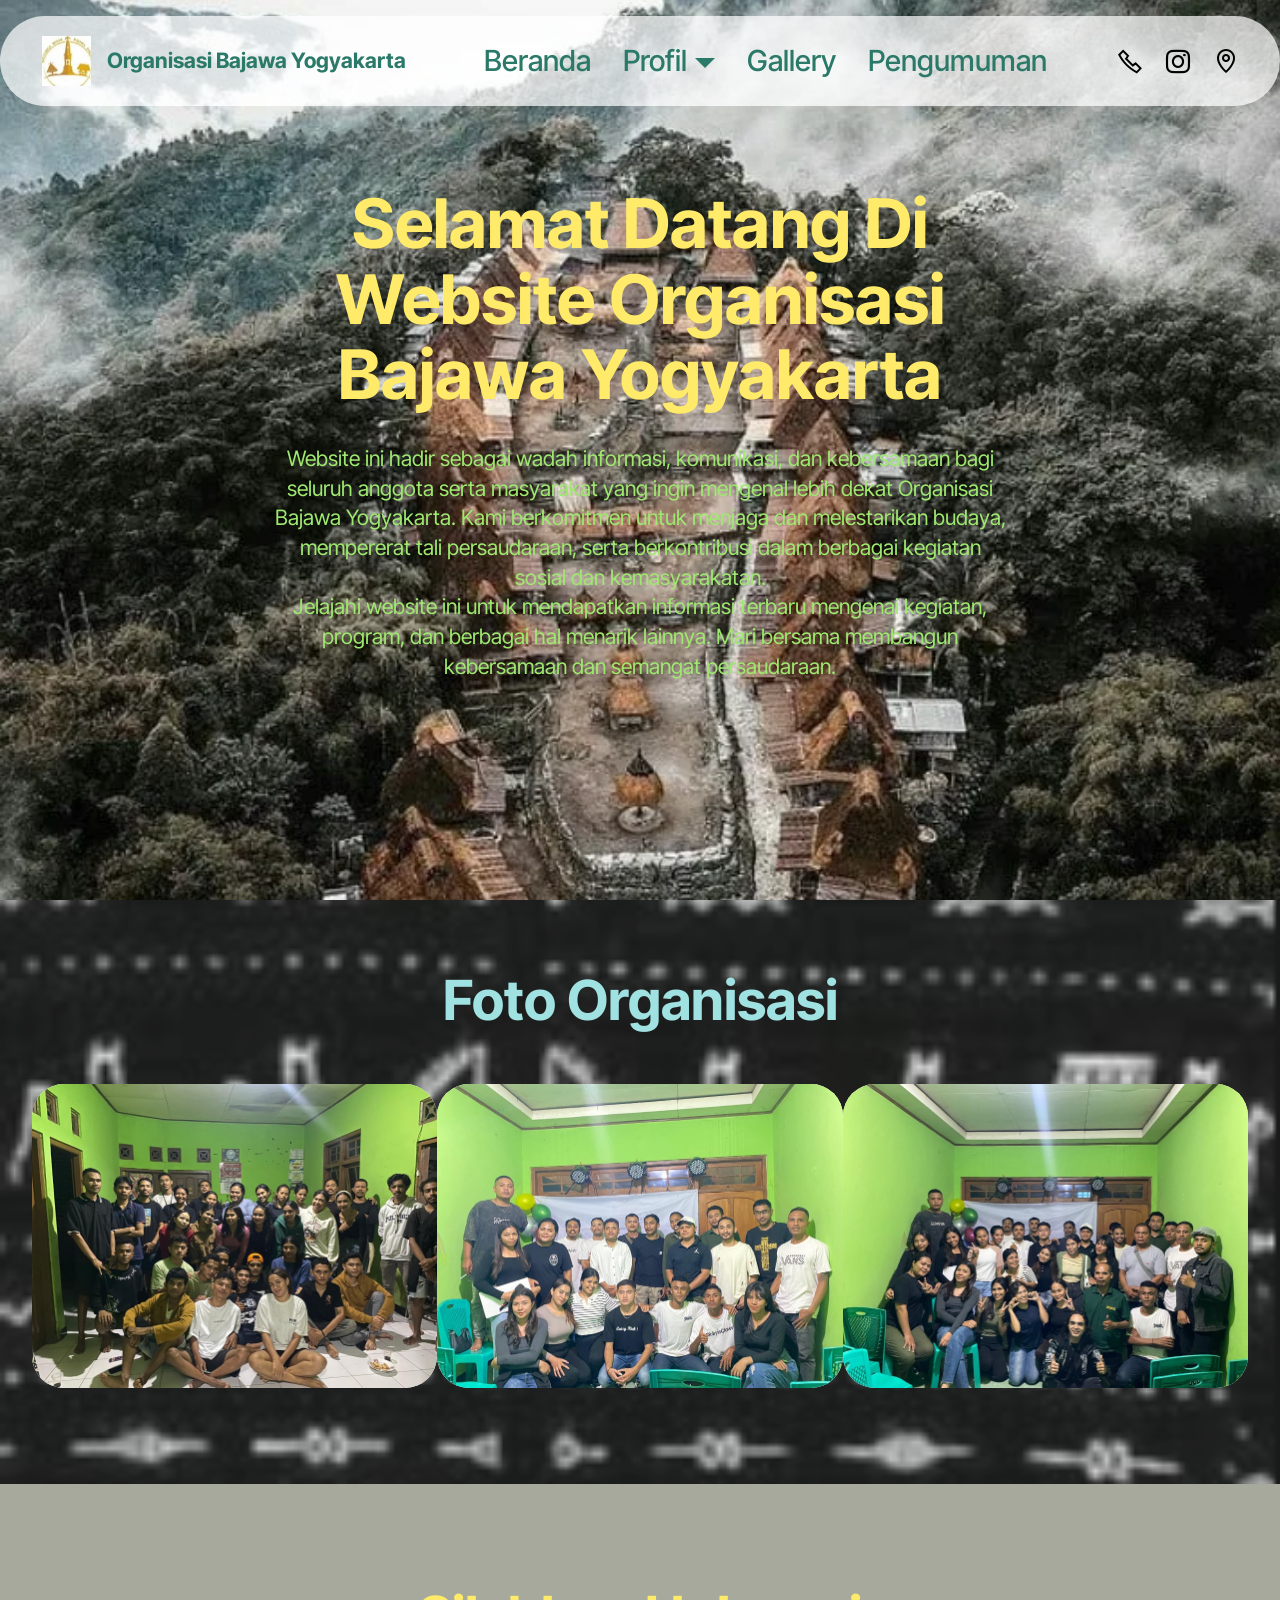
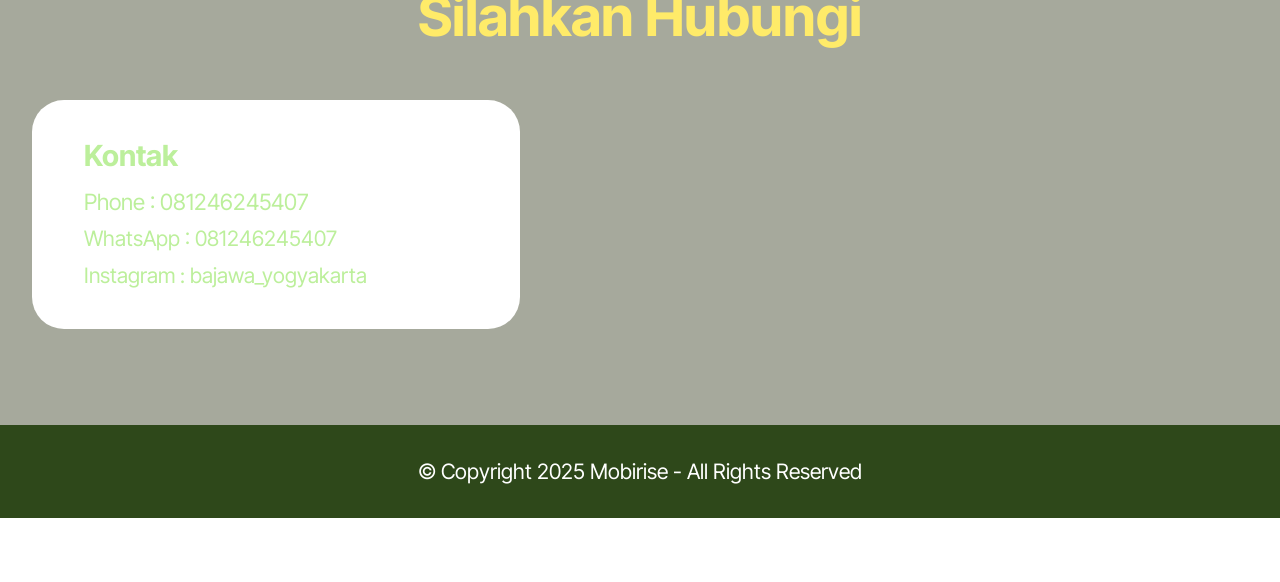
==== index.html @ e5f0362a "create github pages" ====
<!DOCTYPE html>
<html  >
<head>
  <!-- Site made with Mobirise Website Builder v5.9.24, https://mobirise.com -->
  <meta charset="UTF-8">
  <meta http-equiv="X-UA-Compatible" content="IE=edge">
  <meta name="generator" content="Mobirise v5.9.24, mobirise.com">
  <meta name="viewport" content="width=device-width, initial-scale=1, minimum-scale=1">
  <link rel="shortcut icon" href="assets/images/logo-bajawa-jogja-96x97.jpeg" type="image/x-icon">
  <meta name="description" content="">
  
  
  <title>Beranda</title>
  <link rel="stylesheet" href="assets/web/assets/mobirise-icons2/mobirise2.css">
  <link rel="stylesheet" href="assets/bootstrap/css/bootstrap.min.css">
  <link rel="stylesheet" href="assets/bootstrap/css/bootstrap-grid.min.css">
  <link rel="stylesheet" href="assets/bootstrap/css/bootstrap-reboot.min.css">
  <link rel="stylesheet" href="assets/animatecss/animate.css">
  <link rel="stylesheet" href="assets/dropdown/css/style.css">
  <link rel="stylesheet" href="assets/socicon/css/styles.css">
  <link rel="stylesheet" href="assets/theme/css/style.css">
  <link rel="preload" href="https://fonts.googleapis.com/css?family=Inter+Tight:100,200,300,400,500,600,700,800,900,100i,200i,300i,400i,500i,600i,700i,800i,900i&display=swap" as="style" onload="this.onload=null;this.rel='stylesheet'">
  <noscript><link rel="stylesheet" href="https://fonts.googleapis.com/css?family=Inter+Tight:100,200,300,400,500,600,700,800,900,100i,200i,300i,400i,500i,600i,700i,800i,900i&display=swap"></noscript>
  <link rel="preload" as="style" href="assets/mobirise/css/mbr-additional.css?v=Fpe7H6"><link rel="stylesheet" href="assets/mobirise/css/mbr-additional.css?v=Fpe7H6" type="text/css">

  
  
  
</head>
<body>
  
  <section data-bs-version="5.1" class="menu menu2 cid-uByqLn5CLG" once="menu" id="menu02-2z">
	

	<nav class="navbar navbar-dropdown navbar-fixed-top navbar-expand-lg">
		<div class="container">
			<div class="navbar-brand">
				<span class="navbar-logo">
					<a href="https://mobirise.com">
						<img src="assets/images/logo-bajawa-jogja-96x97.jpeg" alt="Mobirise Website Builder" style="height: 3.1rem;">
					</a>
				</span>
				<span class="navbar-caption-wrap"><a class="navbar-caption text-primary display-4" href="index.html">Organisasi Bajawa Yogyakarta<br></a></span>
			</div>
			<button class="navbar-toggler" type="button" data-toggle="collapse" data-bs-toggle="collapse" data-target="#navbarSupportedContent" data-bs-target="#navbarSupportedContent" aria-controls="navbarNavAltMarkup" aria-expanded="false" aria-label="Toggle navigation">
				<div class="hamburger">
					<span></span>
					<span></span>
					<span></span>
					<span></span>
				</div>
			</button>
			<div class="collapse navbar-collapse" id="navbarSupportedContent">
				<ul class="navbar-nav nav-dropdown nav-right" data-app-modern-menu="true"><li class="nav-item">
						<a class="nav-link link text-primary display-5" href="index.html">Beranda</a>
					</li>
					<li class="nav-item dropdown"><a class="nav-link link text-primary dropdown-toggle display-5" href="https://mobiri.se" data-toggle="dropdown-submenu" data-bs-toggle="dropdown" data-bs-auto-close="outside" aria-expanded="false">Profil</a><div class="dropdown-menu" aria-labelledby="dropdown-397"><a class="text-primary dropdown-item display-5" href="page4.html">Visi &amp; Misi</a><a class="text-primary show dropdown-item display-5" href="page5.html">Struktur Organisasi</a><a class="text-primary show dropdown-item display-5" href="page6.html">Sekretariat</a></div></li>
					<li class="nav-item">
						<a class="nav-link link text-primary display-5" href="page3.html">Gallery</a>
					</li><li class="nav-item"><a class="nav-link link text-primary display-5" href="page7.html">Pengumuman</a></li></ul>
				<div class="icons-menu">
					<a class="iconfont-wrapper" href="tel:081246245407">
						<span class="p-2 mbr-iconfont mobi-mbri-phone mobi-mbri"></span>
					</a>
					<a class="iconfont-wrapper" href="https://mobiri.se">
						<span class="p-2 mbr-iconfont socicon-instagram socicon"></span>
					</a>
					<a class="iconfont-wrapper" href="https://mobiri.se">
						<span class="p-2 mbr-iconfont mobi-mbri-map-pin mobi-mbri"></span>
					</a>
					
				</div>
				
			</div>
		</div>
	</nav>
</section>

<section data-bs-version="5.1" class="header19 cid-uBt30iIko5 mbr-fullscreen" id="header19-2m">
  

  
  
  <div class="container">
    <div class="row">
      <div class="content-wrap col-12 col-md-8">
        <h1 class="mbr-section-title mbr-fonts-style mb-4 display-1"><strong>Selamat Datang Di Website Organisasi Bajawa Yogyakarta</strong></h1>
        <p class="mbr-fonts-style mbr-text mb-4 display-7">Website ini hadir sebagai wadah informasi, komunikasi, dan kebersamaan bagi seluruh anggota serta masyarakat yang ingin mengenal lebih dekat Organisasi Bajawa Yogyakarta. Kami berkomitmen untuk menjaga dan melestarikan budaya, mempererat tali persaudaraan, serta berkontribusi dalam berbagai kegiatan sosial dan kemasyarakatan.<br>Jelajahi website ini untuk mendapatkan informasi terbaru mengenai kegiatan, program, dan berbagai hal menarik lainnya. Mari bersama membangun kebersamaan dan semangat persaudaraan.</p>
        
        
      </div>
    </div>
  </div>
</section>

<section data-bs-version="5.1" class="features4 cid-tMlEXTHLbS" id="features04-w">
	
	<div class="mbr-overlay"></div>
	<div class="container">
		<div class="row justify-content-center">
			<div class="col-12 content-head">
				<div class="mbr-section-head mb-5">
					<h4 class="mbr-section-title mbr-fonts-style align-center mb-0 display-2"><strong>Foto Organisasi</strong></h4>
					
					
				</div>
			</div>
		</div>
		<div class="row">
			<div class="item features-image col-12 col-md-6 col-lg-4 active">
				<div class="item-wrapper">
					<div class="item-img">
						<img src="assets/images/whatsapp-image-2025-01-14-at-20.47.02-812x609.jpg" alt="Mobirise Website Builder">
					</div>
					

				</div>
			</div>
			<div class="item features-image col-12 col-md-6 col-lg-4">
				<div class="item-wrapper">
					<div class="item-img">
						<img src="assets/images/whatsapp-image-2025-01-14-at-20.46.58-812x609.jpg" alt="Mobirise Website Builder" data-slide-to="1" data-bs-slide-to="1">
					</div>
					
				</div>
			</div><div class="item features-image col-12 col-md-6 col-lg-4">
				<div class="item-wrapper">
					<div class="item-img">
						<img src="assets/images/whatsapp-image-2025-01-14-at-20.46.58-1-812x609.jpg" alt="Mobirise Website Builder" data-slide-to="2" data-bs-slide-to="2">
					</div>
					
				</div>
			</div>
			
		</div>
	</div>
</section>

<section data-bs-version="5.1" class="contacts2 map1 cid-tLdYHD757A" id="contacts02-9">

    

    
    <div class="container">
        <div class="mbr-section-head mb-5">
            <h3 class="mbr-section-title mbr-fonts-style align-center mb-0 display-2"><strong>Silahkan Hubungi</strong></h3>
            
        </div>
        <div class="row justify-content-center mt-4">
            <div class="card col-12 col-md-5">
                <div class="card-wrapper">
                    <div class="text-wrapper">
                        <h5 class="cardTitle mbr-fonts-style mb-2 display-5"><strong>Kontak</strong></h5>
                    <ul class="list mbr-fonts-style display-7">
                        <li class="mbr-text item-wrap"><span style="font-size: 1.4rem;">Phone : 081246245407</span><br></li>
                        <li class="mbr-text item-wrap">WhatsApp : 081246245407&nbsp; &nbsp; &nbsp; &nbsp; &nbsp; &nbsp; </li><li class="mbr-text item-wrap">Instagram : bajawa_yogyakarta</li>
                    </ul>
                    </div>
                </div>
            </div>
            <div class="map-wrapper col-12 col-md-7">
                <div class="google-map"><iframe frameborder="0" style="border:0" src="https://www.google.com/maps/embed/v1/place?key=AIzaSyB7QWkvlxV39ZsyKvhZRjPGVqlJFvxxNkw&amp;q=Sanggrahan, Maguwoharjo, Kec. Depok, Kabupaten Sleman, Daerah Istimewa Yogyakarta 55281" allowfullscreen=""></iframe></div>
            </div>
        </div>
    </div>
</section>

<section data-bs-version="5.1" class="footer4 cid-uBysXAMUOA" once="footers" id="footer04-30">

    

    

    <div class="container">
        <div class="media-container-row align-center mbr-white">
            <div class="col-12">
                <p class="mbr-text mb-0 mbr-fonts-style display-7">
                    © Copyright 2025 Mobirise - All Rights Reserved
                </p>
            </div>
        </div>
    </div>
</section><section class="display-7" style="padding: 0;align-items: center;justify-content: center;flex-wrap: wrap;    align-content: center;display: flex;position: relative;height: 4rem;"><a href="https://mobiri.se/3613854" style="flex: 1 1;height: 4rem;position: absolute;width: 100%;z-index: 1;"><img alt="" style="height: 4rem;" src="[data-uri]"></a><p style="margin: 0;text-align: center;" class="display-7">&#8204;</p><a style="z-index:1" href="https://mobirise.com/builder/ai-website-builder.html">Free AI Website Software</a></section><script src="assets/bootstrap/js/bootstrap.bundle.min.js"></script>  <script src="assets/smoothscroll/smooth-scroll.js"></script>  <script src="assets/ytplayer/index.js"></script>  <script src="assets/dropdown/js/navbar-dropdown.js"></script>  <script src="assets/theme/js/script.js"></script>  
  
  
  <input name="animation" type="hidden">
  </body>
</html>
---- assets/web/assets/mobirise-icons2/mobirise2.css ----
@font-face {
  font-family: 'Moririse2';
  font-display: swap;
  src:  url('mobirise2.eot?f2bix4');
  src:  url('mobirise2.eot?f2bix4#iefix') format('embedded-opentype'),
    url('mobirise2.ttf?f2bix4') format('truetype'),
    url('mobirise2.woff?f2bix4') format('woff'),
    url('mobirise2.svg?f2bix4#mobirise2') format('svg');
  font-weight: normal;
  font-style: normal;
}

[class^="mobi-"], [class*=" mobi-"] {
  /* use !important to prevent issues with browser extensions that change fonts */
  font-family: 'Moririse2' !important;
  speak: none;
  font-style: normal;
  font-weight: normal;
  font-variant: normal;
  text-transform: none;
  line-height: 1;

  /* Better Font Rendering =========== */
  -webkit-font-smoothing: antialiased;
  -moz-osx-font-smoothing: grayscale;
}

.mobi-mbri-add-submenu:before {
  content: "\e900";
}
.mobi-mbri-alert:before {
  content: "\e901";
}
.mobi-mbri-align-center:before {
  content: "\e902";
}
.mobi-mbri-align-justify:before {
  content: "\e903";
}
.mobi-mbri-align-left:before {
  content: "\e904";
}
.mobi-mbri-align-right:before {
  content: "\e905";
}
.mobi-mbri-android:before {
  content: "\e906";
}
.mobi-mbri-apple:before {
  content: "\e907";
}
.mobi-mbri-arrow-down:before {
  content: "\e908";
}
.mobi-mbri-arrow-next:before {
  content: "\e909";
}
.mobi-mbri-arrow-prev:before {
  content: "\e90a";
}
.mobi-mbri-arrow-up:before {
  content: "\e90b";
}
.mobi-mbri-bold:before {
  content: "\e90c";
}
.mobi-mbri-bookmark:before {
  content: "\e90d";
}
.mobi-mbri-bootstrap:before {
  content: "\e90e";
}
.mobi-mbri-briefcase:before {
  content: "\e90f";
}
.mobi-mbri-browse:before {
  content: "\e910";
}
.mobi-mbri-bulleted-list:before {
  content: "\e911";
}
.mobi-mbri-calendar:before {
  content: "\e912";
}
.mobi-mbri-camera:before {
  content: "\e913";
}
.mobi-mbri-cart-add:before {
  content: "\e914";
}
.mobi-mbri-cart-full:before {
  content: "\e915";
}
.mobi-mbri-cash:before {
  content: "\e916";
}
.mobi-mbri-change-style:before {
  content: "\e917";
}
.mobi-mbri-chat:before {
  content: "\e918";
}
.mobi-mbri-clock:before {
  content: "\e919";
}
.mobi-mbri-close:before {
  content: "\e91a";
}
.mobi-mbri-cloud:before {
  content: "\e91b";
}
.mobi-mbri-code:before {
  content: "\e91c";
}
.mobi-mbri-contact-form:before {
  content: "\e91d";
}
.mobi-mbri-credit-card:before {
  content: "\e91e";
}
.mobi-mbri-cursor-click:before {
  content: "\e91f";
}
.mobi-mbri-cust-feedback:before {
  content: "\e920";
}
.mobi-mbri-database:before {
  content: "\e921";
}
.mobi-mbri-delivery:before {
  content: "\e922";
}
.mobi-mbri-desktop:before {
  content: "\e923";
}
.mobi-mbri-devices:before {
  content: "\e924";
}
.mobi-mbri-down:before {
  content: "\e925";
}
.mobi-mbri-download-2:before {
  content: "\e926";
}
.mobi-mbri-download:before {
  content: "\e927";
}
.mobi-mbri-drag-n-drop-2:before {
  content: "\e928";
}
.mobi-mbri-drag-n-drop:before {
  content: "\e929";
}
.mobi-mbri-edit-2:before {
  content: "\e92a";
}
.mobi-mbri-edit:before {
  content: "\e92b";
}
.mobi-mbri-error:before {
  content: "\e92c";
}
.mobi-mbri-extension:before {
  content: "\e92d";
}
.mobi-mbri-features:before {
  content: "\e92e";
}
.mobi-mbri-file:before {
  content: "\e92f";
}
.mobi-mbri-flag:before {
  content: "\e930";
}
.mobi-mbri-folder:before {
  content: "\e931";
}
.mobi-mbri-gift:before {
  content: "\e932";
}
.mobi-mbri-github:before {
  content: "\e933";
}
.mobi-mbri-globe-2:before {
  content: "\e934";
}
.mobi-mbri-globe:before {
  content: "\e935";
}
.mobi-mbri-growing-chart:before {
  content: "\e936";
}
.mobi-mbri-hearth:before {
  content: "\e937";
}
.mobi-mbri-help:before {
  content: "\e938";
}
.mobi-mbri-home:before {
  content: "\e939";
}
.mobi-mbri-hot-cup:before {
  content: "\e93a";
}
.mobi-mbri-idea:before {
  content: "\e93b";
}
.mobi-mbri-image-gallery:before {
  content: "\e93c";
}
.mobi-mbri-image-slider:before {
  content: "\e93d";
}
.mobi-mbri-info:before {
  content: "\e93e";
}
.mobi-mbri-italic:before {
  content: "\e93f";
}
.mobi-mbri-key:before {
  content: "\e940";
}
.mobi-mbri-laptop:before {
  content: "\e941";
}
.mobi-mbri-layers:before {
  content: "\e942";
}
.mobi-mbri-left-right:before {
  content: "\e943";
}
.mobi-mbri-left:before {
  content: "\e944";
}
.mobi-mbri-letter:before {
  content: "\e945";
}
.mobi-mbri-like:before {
  content: "\e946";
}
.mobi-mbri-link:before {
  content: "\e947";
}
.mobi-mbri-lock:before {
  content: "\e948";
}
.mobi-mbri-login:before {
  content: "\e949";
}
.mobi-mbri-logout:before {
  content: "\e94a";
}
.mobi-mbri-magic-stick:before {
  content: "\e94b";
}
.mobi-mbri-map-pin:before {
  content: "\e94c";
}
.mobi-mbri-menu:before {
  content: "\e94d";
}
.mobi-mbri-mobile-2:before {
  content: "\e94e";
}
.mobi-mbri-mobile-horizontal:before {
  content: "\e94f";
}
.mobi-mbri-mobile:before {
  content: "\e950";
}
.mobi-mbri-mobirise:before {
  content: "\e951";
}
.mobi-mbri-more-horizontal:before {
  content: "\e952";
}
.mobi-mbri-more-vertical:before {
  content: "\e953";
}
.mobi-mbri-music:before {
  content: "\e954";
}
.mobi-mbri-new-file:before {
  content: "\e955";
}
.mobi-mbri-numbered-list:before {
  content: "\e956";
}
.mobi-mbri-opened-folder:before {
  content: "\e957";
}
.mobi-mbri-pages:before {
  content: "\e958";
}
.mobi-mbri-paper-plane:before {
  content: "\e959";
}
.mobi-mbri-paperclip:before {
  content: "\e95a";
}
.mobi-mbri-phone:before {
  content: "\e95b";
}
.mobi-mbri-photo:before {
  content: "\e95c";
}
.mobi-mbri-photos:before {
  content: "\e95d";
}
.mobi-mbri-pin:before {
  content: "\e95e";
}
.mobi-mbri-play:before {
  content: "\e95f";
}
.mobi-mbri-plus:before {
  content: "\e960";
}
.mobi-mbri-preview:before {
  content: "\e961";
}
.mobi-mbri-print:before {
  content: "\e962";
}
.mobi-mbri-protect:before {
  content: "\e963";
}
.mobi-mbri-question:before {
  content: "\e964";
}
.mobi-mbri-quote-left:before {
  content: "\e965";
}
.mobi-mbri-quote-right:before {
  content: "\e966";
}
.mobi-mbri-redo:before {
  content: "\e967";
}
.mobi-mbri-refresh:before {
  content: "\e968";
}
.mobi-mbri-responsive-2:before {
  content: "\e969";
}
.mobi-mbri-responsive:before {
  content: "\e96a";
}
.mobi-mbri-right:before {
  content: "\e96b";
}
.mobi-mbri-rocket:before {
  content: "\e96c";
}
.mobi-mbri-sad-face:before {
  content: "\e96d";
}
.mobi-mbri-sale:before {
  content: "\e96e";
}
.mobi-mbri-save:before {
  content: "\e96f";
}
.mobi-mbri-search:before {
  content: "\e970";
}
.mobi-mbri-setting-2:before {
  content: "\e971";
}
.mobi-mbri-setting-3:before {
  content: "\e972";
}
.mobi-mbri-setting:before {
  content: "\e973";
}
.mobi-mbri-share:before {
  content: "\e974";
}
.mobi-mbri-shopping-bag:before {
  content: "\e975";
}
.mobi-mbri-shopping-basket:before {
  content: "\e976";
}
.mobi-mbri-shopping-cart:before {
  content: "\e977";
}
.mobi-mbri-sites:before {
  content: "\e978";
}
.mobi-mbri-smile-face:before {
  content: "\e979";
}
.mobi-mbri-speed:before {
  content: "\e97a";
}
.mobi-mbri-star:before {
  content: "\e97b";
}
.mobi-mbri-success:before {
  content: "\e97c";
}
.mobi-mbri-sun:before {
  content: "\e97d";
}
.mobi-mbri-sun2:before {
  content: "\e97e";
}
.mobi-mbri-tablet-vertical:before {
  content: "\e97f";
}
.mobi-mbri-tablet:before {
  content: "\e980";
}
.mobi-mbri-target:before {
  content: "\e981";
}
.mobi-mbri-timer:before {
  content: "\e982";
}
.mobi-mbri-to-ftp:before {
  content: "\e983";
}
.mobi-mbri-to-local-drive:before {
  content: "\e984";
}
.mobi-mbri-touch-swipe:before {
  content: "\e985";
}
.mobi-mbri-touch:before {
  content: "\e986";
}
.mobi-mbri-trash:before {
  content: "\e987";
}
.mobi-mbri-underline:before {
  content: "\e988";
}
.mobi-mbri-undo:before {
  content: "\e989";
}
.mobi-mbri-unlink:before {
  content: "\e98a";
}
.mobi-mbri-unlock:before {
  content: "\e98b";
}
.mobi-mbri-up-down:before {
  content: "\e98c";
}
.mobi-mbri-up:before {
  content: "\e98d";
}
.mobi-mbri-update:before {
  content: "\e98e";
}
.mobi-mbri-upload-2:before {
  content: "\e98f";
}
.mobi-mbri-upload:before {
  content: "\e990";
}
.mobi-mbri-user-2:before {
  content: "\e991";
}
.mobi-mbri-user:before {
  content: "\e992";
}
.mobi-mbri-users:before {
  content: "\e993";
}
.mobi-mbri-video-play:before {
  content: "\e994";
}
.mobi-mbri-video:before {
  content: "\e995";
}
.mobi-mbri-watch:before {
  content: "\e996";
}
.mobi-mbri-website-theme-2:before {
  content: "\e997";
}
.mobi-mbri-website-theme:before {
  content: "\e998";
}
.mobi-mbri-wifi:before {
  content: "\e999";
}
.mobi-mbri-windows:before {
  content: "\e99a";
}
.mobi-mbri-zoom-in:before {
  content: "\e99b";
}
.mobi-mbri-zoom-out:before {
  content: "\e99c";
}
---- assets/dropdown/css/style.css ----
.navbar-dropdown {
  left: 0;
  padding: 0;
  position: absolute;
  right: 0;
  top: 0;
  transition: all 0.45s ease;
  z-index: 1030;
  background: #282828; }
  .navbar-dropdown .navbar-logo {
    margin-right: 0.8rem;
    transition: margin 0.3s ease-in-out;
    vertical-align: middle; }
    .navbar-dropdown .navbar-logo img {
      height: 3.125rem;
      transition: all 0.3s ease-in-out; }
    .navbar-dropdown .navbar-logo.mbr-iconfont {
      font-size: 3.125rem;
      line-height: 3.125rem; }
  .navbar-dropdown .navbar-caption {
    font-weight: 700;
    white-space: normal;
    vertical-align: -4px;
    line-height: 3.125rem !important; }
    .navbar-dropdown .navbar-caption, .navbar-dropdown .navbar-caption:hover {
      color: inherit;
      text-decoration: none; }
  .navbar-dropdown .mbr-iconfont + .navbar-caption {
    vertical-align: -1px; }
  .navbar-dropdown.navbar-fixed-top {
    position: fixed; }
  .navbar-dropdown .navbar-brand span {
    vertical-align: -4px; }
  .navbar-dropdown.bg-color.transparent {
    background: none; }
  .navbar-dropdown.navbar-short .navbar-brand {
    padding: 0.625rem 0; }
    .navbar-dropdown.navbar-short .navbar-brand span {
      vertical-align: -1px; }
  .navbar-dropdown.navbar-short .navbar-caption {
    line-height: 2.375rem !important;
    vertical-align: -2px; }
  .navbar-dropdown.navbar-short .navbar-logo {
    margin-right: 0.5rem; }
    .navbar-dropdown.navbar-short .navbar-logo img {
      height: 2.375rem; }
    .navbar-dropdown.navbar-short .navbar-logo.mbr-iconfont {
      font-size: 2.375rem;
      line-height: 2.375rem; }
  .navbar-dropdown.navbar-short .mbr-table-cell {
    height: 3.625rem; }
  .navbar-dropdown .navbar-close {
    left: 0.6875rem;
    position: fixed;
    top: 0.75rem;
    z-index: 1000; }
  .navbar-dropdown .hamburger-icon {
    content: "";
    display: inline-block;
    vertical-align: middle;
    width: 16px;
    -webkit-box-shadow: 0 -6px 0 1px #282828,0 0 0 1px #282828,0 6px 0 1px #282828;
    -moz-box-shadow: 0 -6px 0 1px #282828,0 0 0 1px #282828,0 6px 0 1px #282828;
    box-shadow: 0 -6px 0 1px #282828,0 0 0 1px #282828,0 6px 0 1px #282828; }

.dropdown-menu .dropdown-toggle[data-toggle="dropdown-submenu"]::after {
  border-bottom: 0.35em solid transparent;
  border-left: 0.35em solid;
  border-right: 0;
  border-top: 0.35em solid transparent;
  margin-left: 0.3rem; }

.dropdown-menu .dropdown-item:focus {
  outline: 0; }

.nav-dropdown {
  font-size: 0.75rem;
  font-weight: 500;
  height: auto !important; }
  .nav-dropdown .nav-btn {
    padding-left: 1rem; }
  .nav-dropdown .link {
    margin: .667em 1.667em;
    font-weight: 500;
    padding: 0;
    transition: color .2s ease-in-out; }
    .nav-dropdown .link.dropdown-toggle {
      margin-right: 2.583em; }
      .nav-dropdown .link.dropdown-toggle::after {
        margin-left: .25rem;
        border-top: 0.35em solid;
        border-right: 0.35em solid transparent;
        border-left: 0.35em solid transparent;
        border-bottom: 0; }
      .nav-dropdown .link.dropdown-toggle[aria-expanded="true"] {
        margin: 0;
        padding: 0.667em 3.263em  0.667em 1.667em; }
  .nav-dropdown .link::after,
  .nav-dropdown .dropdown-item::after {
    color: inherit; }
  .nav-dropdown .btn {
    font-size: 0.75rem;
    font-weight: 700;
    letter-spacing: 0;
    margin-bottom: 0;
    padding-left: 1.25rem;
    padding-right: 1.25rem; }
  .nav-dropdown .dropdown-menu {
    border-radius: 0;
    border: 0;
    left: 0;
    margin: 0;
    padding-bottom: 1.25rem;
    padding-top: 1.25rem;
    position: relative; }
  .nav-dropdown .dropdown-submenu {
    margin-left: 0.125rem;
    top: 0; }
  .nav-dropdown .dropdown-item {
    font-weight: 500;
    line-height: 2;
    padding: 0.3846em 4.615em 0.3846em 1.5385em;
    position: relative;
    transition: color .2s ease-in-out, background-color .2s ease-in-out; }
    .nav-dropdown .dropdown-item::after {
      margin-top: -0.3077em;
      position: absolute;
      right: 1.1538em;
      top: 50%; }
    .nav-dropdown .dropdown-item:focus, .nav-dropdown .dropdown-item:hover {
      background: none; }

@media (max-width: 767px) {
  .nav-dropdown.navbar-toggleable-sm {
    bottom: 0;
    display: none;
    left: 0;
    overflow-x: hidden;
    position: fixed;
    top: 0;
    transform: translateX(-100%);
    -ms-transform: translateX(-100%);
    -webkit-transform: translateX(-100%);
    width: 18.75rem;
    z-index: 999; } }
.nav-dropdown.navbar-toggleable-xl {
  bottom: 0;
  display: none;
  left: 0;
  overflow-x: hidden;
  position: fixed;
  top: 0;
  transform: translateX(-100%);
  -ms-transform: translateX(-100%);
  -webkit-transform: translateX(-100%);
  width: 18.75rem;
  z-index: 999; }

.nav-dropdown-sm {
  display: block !important;
  overflow-x: hidden;
  overflow: auto;
  padding-top: 3.875rem; }
  .nav-dropdown-sm::after {
    content: "";
    display: block;
    height: 3rem;
    width: 100%; }
  .nav-dropdown-sm.collapse.in ~ .navbar-close {
    display: block !important; }
  .nav-dropdown-sm.collapsing, .nav-dropdown-sm.collapse.in {
    transform: translateX(0);
    -ms-transform: translateX(0);
    -webkit-transform: translateX(0);
    transition: all 0.25s ease-out;
    -webkit-transition: all 0.25s ease-out;
    background: #282828; }
  .nav-dropdown-sm.collapsing[aria-expanded="false"] {
    transform: translateX(-100%);
    -ms-transform: translateX(-100%);
    -webkit-transform: translateX(-100%); }
  .nav-dropdown-sm .nav-item {
    display: block;
    margin-left: 0 !important;
    padding-left: 0; }
  .nav-dropdown-sm .link,
  .nav-dropdown-sm .dropdown-item {
    border-top: 1px dotted rgba(255, 255, 255, 0.1);
    font-size: 0.8125rem;
    line-height: 1.6;
    margin: 0 !important;
    padding: 0.875rem 2.4rem 0.875rem 1.5625rem !important;
    position: relative;
    white-space: normal; }
    .nav-dropdown-sm .link:focus, .nav-dropdown-sm .link:hover,
    .nav-dropdown-sm .dropdown-item:focus,
    .nav-dropdown-sm .dropdown-item:hover {
      background: rgba(0, 0, 0, 0.2) !important;
      color: #c0a375; }
  .nav-dropdown-sm .nav-btn {
    position: relative;
    padding: 1.5625rem 1.5625rem 0 1.5625rem; }
    .nav-dropdown-sm .nav-btn::before {
      border-top: 1px dotted rgba(255, 255, 255, 0.1);
      content: "";
      left: 0;
      position: absolute;
      top: 0;
      width: 100%; }
    .nav-dropdown-sm .nav-btn + .nav-btn {
      padding-top: 0.625rem; }
      .nav-dropdown-sm .nav-btn + .nav-btn::before {
        display: none; }
  .nav-dropdown-sm .btn {
    padding: 0.625rem 0; }
  .nav-dropdown-sm .dropdown-toggle[data-toggle="dropdown-submenu"]::after {
    margin-left: .25rem;
    border-top: 0.35em solid;
    border-right: 0.35em solid transparent;
    border-left: 0.35em solid transparent;
    border-bottom: 0; }
  .nav-dropdown-sm .dropdown-toggle[data-toggle="dropdown-submenu"][aria-expanded="true"]::after {
    border-top: 0;
    border-right: 0.35em solid transparent;
    border-left: 0.35em solid transparent;
    border-bottom: 0.35em solid; }
  .nav-dropdown-sm .dropdown-menu {
    margin: 0;
    padding: 0;
    position: relative;
    top: 0;
    left: 0;
    width: 100%;
    border: 0;
    float: none;
    border-radius: 0;
    background: none; }
  .nav-dropdown-sm .dropdown-submenu {
    left: 100%;
    margin-left: 0.125rem;
    margin-top: -1.25rem;
    top: 0; }

.navbar-toggleable-sm .nav-dropdown .dropdown-menu {
  position: absolute; }

.navbar-toggleable-sm .nav-dropdown .dropdown-submenu {
  left: 100%;
  margin-left: 0.125rem;
  margin-top: -1.25rem;
  top: 0; }

.navbar-toggleable-sm.opened .nav-dropdown .dropdown-menu {
  position: relative; }

.navbar-toggleable-sm.opened .nav-dropdown .dropdown-submenu {
  left: 0;
  margin-left: 00rem;
  margin-top: 0rem;
  top: 0; }

.is-builder .nav-dropdown.collapsing {
  transition: none !important; }
---- assets/socicon/css/styles.css ----
@charset "UTF-8";

@font-face {
  font-family: 'Socicon';
  src:  url('../fonts/socicon.eot');
  src:  url('../fonts/socicon.eot?#iefix') format('embedded-opentype'),
    url('../fonts/socicon.woff2') format('woff2'),
    url('../fonts/socicon.ttf') format('truetype'),
    url('../fonts/socicon.woff') format('woff'),
    url('../fonts/socicon.svg#socicon') format('svg');
  font-weight: normal;
  font-style: normal;
  font-display: swap;
}

[data-icon]:before {
  font-family: "socicon" !important;
  content: attr(data-icon);
  font-style: normal !important;
  font-weight: normal !important;
  font-variant: normal !important;
  text-transform: none !important;
  speak: none;
  line-height: 1;
  -webkit-font-smoothing: antialiased;
  -moz-osx-font-smoothing: grayscale;
}

[class^="socicon-"], [class*=" socicon-"] {
  /* use !important to prevent issues with browser extensions that change fonts */
  font-family: 'Socicon' !important;
  speak: none;
  font-style: normal;
  font-weight: normal;
  font-variant: normal;
  text-transform: none;
  line-height: 1;

  /* Better Font Rendering =========== */
  -webkit-font-smoothing: antialiased;
  -moz-osx-font-smoothing: grayscale;
}

.socicon-500px:before {
  content: "\e000";
}
.socicon-8tracks:before {
  content: "\e001";
}
.socicon-airbnb:before {
  content: "\e002";
}
.socicon-alliance:before {
  content: "\e003";
}
.socicon-amazon:before {
  content: "\e004";
}
.socicon-amplement:before {
  content: "\e005";
}
.socicon-android:before {
  content: "\e006";
}
.socicon-angellist:before {
  content: "\e007";
}
.socicon-apple:before {
  content: "\e008";
}
.socicon-appnet:before {
  content: "\e009";
}
.socicon-baidu:before {
  content: "\e00a";
}
.socicon-bandcamp:before {
  content: "\e00b";
}
.socicon-battlenet:before {
  content: "\e00c";
}
.socicon-mixer:before {
  content: "\e00d";
}
.socicon-bebee:before {
  content: "\e00e";
}
.socicon-bebo:before {
  content: "\e00f";
}
.socicon-behance:before {
  content: "\e010";
}
.socicon-blizzard:before {
  content: "\e011";
}
.socicon-blogger:before {
  content: "\e012";
}
.socicon-buffer:before {
  content: "\e013";
}
.socicon-chrome:before {
  content: "\e014";
}
.socicon-coderwall:before {
  content: "\e015";
}
.socicon-curse:before {
  content: "\e016";
}
.socicon-dailymotion:before {
  content: "\e017";
}
.socicon-deezer:before {
  content: "\e018";
}
.socicon-delicious:before {
  content: "\e019";
}
.socicon-deviantart:before {
  content: "\e01a";
}
.socicon-diablo:before {
  content: "\e01b";
}
.socicon-digg:before {
  content: "\e01c";
}
.socicon-discord:before {
  content: "\e01d";
}
.socicon-disqus:before {
  content: "\e01e";
}
.socicon-douban:before {
  content: "\e01f";
}
.socicon-draugiem:before {
  content: "\e020";
}
.socicon-dribbble:before {
  content: "\e021";
}
.socicon-drupal:before {
  content: "\e022";
}
.socicon-ebay:before {
  content: "\e023";
}
.socicon-ello:before {
  content: "\e024";
}
.socicon-endomodo:before {
  content: "\e025";
}
.socicon-envato:before {
  content: "\e026";
}
.socicon-etsy:before {
  content: "\e027";
}
.socicon-facebook:before {
  content: "\e028";
}
.socicon-feedburner:before {
  content: "\e029";
}
.socicon-filmweb:before {
  content: "\e02a";
}
.socicon-firefox:before {
  content: "\e02b";
}
.socicon-flattr:before {
  content: "\e02c";
}
.socicon-flickr:before {
  content: "\e02d";
}
.socicon-formulr:before {
  content: "\e02e";
}
.socicon-forrst:before {
  content: "\e02f";
}
.socicon-foursquare:before {
  content: "\e030";
}
.socicon-friendfeed:before {
  content: "\e031";
}
.socicon-github:before {
  content: "\e032";
}
.socicon-goodreads:before {
  content: "\e033";
}
.socicon-google:before {
  content: "\e034";
}
.socicon-googlescholar:before {
  content: "\e035";
}
.socicon-googlegroups:before {
  content: "\e036";
}
.socicon-googlephotos:before {
  content: "\e037";
}
.socicon-googleplus:before {
  content: "\e038";
}
.socicon-grooveshark:before {
  content: "\e039";
}
.socicon-hackerrank:before {
  content: "\e03a";
}
.socicon-hearthstone:before {
  content: "\e03b";
}
.socicon-hellocoton:before {
  content: "\e03c";
}
.socicon-heroes:before {
  content: "\e03d";
}
.socicon-smashcast:before {
  content: "\e03e";
}
.socicon-horde:before {
  content: "\e03f";
}
.socicon-houzz:before {
  content: "\e040";
}
.socicon-icq:before {
  content: "\e041";
}
.socicon-identica:before {
  content: "\e042";
}
.socicon-imdb:before {
  content: "\e043";
}
.socicon-instagram:before {
  content: "\e044";
}
.socicon-issuu:before {
  content: "\e045";
}
.socicon-istock:before {
  content: "\e046";
}
.socicon-itunes:before {
  content: "\e047";
}
.socicon-keybase:before {
  content: "\e048";
}
.socicon-lanyrd:before {
  content: "\e049";
}
.socicon-lastfm:before {
  content: "\e04a";
}
.socicon-line:before {
  content: "\e04b";
}
.socicon-linkedin:before {
  content: "\e04c";
}
.socicon-livejournal:before {
  content: "\e04d";
}
.socicon-lyft:before {
  content: "\e04e";
}
.socicon-macos:before {
  content: "\e04f";
}
.socicon-mail:before {
  content: "\e050";
}
.socicon-medium:before {
  content: "\e051";
}
.socicon-meetup:before {
  content: "\e052";
}
.socicon-mixcloud:before {
  content: "\e053";
}
.socicon-modelmayhem:before {
  content: "\e054";
}
.socicon-mumble:before {
  content: "\e055";
}
.socicon-myspace:before {
  content: "\e056";
}
.socicon-newsvine:before {
  content: "\e057";
}
.socicon-nintendo:before {
  content: "\e058";
}
.socicon-npm:before {
  content: "\e059";
}
.socicon-odnoklassniki:before {
  content: "\e05a";
}
.socicon-openid:before {
  content: "\e05b";
}
.socicon-opera:before {
  content: "\e05c";
}
.socicon-outlook:before {
  content: "\e05d";
}
.socicon-overwatch:before {
  content: "\e05e";
}
.socicon-patreon:before {
  content: "\e05f";
}
.socicon-paypal:before {
  content: "\e060";
}
.socicon-periscope:before {
  content: "\e061";
}
.socicon-persona:before {
  content: "\e062";
}
.socicon-pinterest:before {
  content: "\e063";
}
.socicon-play:before {
  content: "\e064";
}
.socicon-player:before {
  content: "\e065";
}
.socicon-playstation:before {
  content: "\e066";
}
.socicon-pocket:before {
  content: "\e067";
}
.socicon-qq:before {
  content: "\e068";
}
.socicon-quora:before {
  content: "\e069";
}
.socicon-raidcall:before {
  content: "\e06a";
}
.socicon-ravelry:before {
  content: "\e06b";
}
.socicon-reddit:before {
  content: "\e06c";
}
.socicon-renren:before {
  content: "\e06d";
}
.socicon-researchgate:before {
  content: "\e06e";
}
.socicon-residentadvisor:before {
  content: "\e06f";
}
.socicon-reverbnation:before {
  content: "\e070";
}
.socicon-rss:before {
  content: "\e071";
}
.socicon-sharethis:before {
  content: "\e072";
}
.socicon-skype:before {
  content: "\e073";
}
.socicon-slideshare:before {
  content: "\e074";
}
.socicon-smugmug:before {
  content: "\e075";
}
.socicon-snapchat:before {
  content: "\e076";
}
.socicon-songkick:before {
  content: "\e077";
}
.socicon-soundcloud:before {
  content: "\e078";
}
.socicon-spotify:before {
  content: "\e079";
}
.socicon-stackexchange:before {
  content: "\e07a";
}
.socicon-stackoverflow:before {
  content: "\e07b";
}
.socicon-starcraft:before {
  content: "\e07c";
}
.socicon-stayfriends:before {
  content: "\e07d";
}
.socicon-steam:before {
  content: "\e07e";
}
.socicon-storehouse:before {
  content: "\e07f";
}
.socicon-strava:before {
  content: "\e080";
}
.socicon-streamjar:before {
  content: "\e081";
}
.socicon-stumbleupon:before {
  content: "\e082";
}
.socicon-swarm:before {
  content: "\e083";
}
.socicon-teamspeak:before {
  content: "\e084";
}
.socicon-teamviewer:before {
  content: "\e085";
}
.socicon-technorati:before {
  content: "\e086";
}
.socicon-telegram:before {
  content: "\e087";
}
.socicon-tripadvisor:before {
  content: "\e088";
}
.socicon-tripit:before {
  content: "\e089";
}
.socicon-triplej:before {
  content: "\e08a";
}
.socicon-tumblr:before {
  content: "\e08b";
}
.socicon-twitch:before {
  content: "\e08c";
}
.socicon-twitter:before {
  content: "\e08d";
}
.socicon-uber:before {
  content: "\e08e";
}
.socicon-ventrilo:before {
  content: "\e08f";
}
.socicon-viadeo:before {
  content: "\e090";
}
.socicon-viber:before {
  content: "\e091";
}
.socicon-viewbug:before {
  content: "\e092";
}
.socicon-vimeo:before {
  content: "\e093";
}
.socicon-vine:before {
  content: "\e094";
}
.socicon-vkontakte:before {
  content: "\e095";
}
.socicon-warcraft:before {
  content: "\e096";
}
.socicon-wechat:before {
  content: "\e097";
}
.socicon-weibo:before {
  content: "\e098";
}
.socicon-whatsapp:before {
  content: "\e099";
}
.socicon-wikipedia:before {
  content: "\e09a";
}
.socicon-windows:before {
  content: "\e09b";
}
.socicon-wordpress:before {
  content: "\e09c";
}
.socicon-wykop:before {
  content: "\e09d";
}
.socicon-xbox:before {
  content: "\e09e";
}
.socicon-xing:before {
  content: "\e09f";
}
.socicon-yahoo:before {
  content: "\e0a0";
}
.socicon-yammer:before {
  content: "\e0a1";
}
.socicon-yandex:before {
  content: "\e0a2";
}
.socicon-yelp:before {
  content: "\e0a3";
}
.socicon-younow:before {
  content: "\e0a4";
}
.socicon-youtube:before {
  content: "\e0a5";
}
.socicon-zapier:before {
  content: "\e0a6";
}
.socicon-zerply:before {
  content: "\e0a7";
}
.socicon-zomato:before {
  content: "\e0a8";
}
.socicon-zynga:before {
  content: "\e0a9";
}
.socicon-spreadshirt:before {
  content: "\e901";
}
.socicon-gamejolt:before {
  content: "\e902";
}
.socicon-trello:before {
  content: "\e903";
}
.socicon-tunein:before {
  content: "\e904";
}
.socicon-bloglovin:before {
  content: "\e905";
}
.socicon-gamewisp:before {
  content: "\e906";
}
.socicon-messenger:before {
  content: "\e907";
}
.socicon-pandora:before {
  content: "\e908";
}
.socicon-augment:before {
  content: "\e909";
}
.socicon-bitbucket:before {
  content: "\e90a";
}
.socicon-fyuse:before {
  content: "\e90b";
}
.socicon-yt-gaming:before {
  content: "\e90c";
}
.socicon-sketchfab:before {
  content: "\e90d";
}
.socicon-mobcrush:before {
  content: "\e90e";
}
.socicon-microsoft:before {
  content: "\e90f";
}
.socicon-realtor:before {
  content: "\e910";
}
.socicon-tidal:before {
  content: "\e911";
}
.socicon-qobuz:before {
  content: "\e912";
}
.socicon-natgeo:before {
  content: "\e913";
}
.socicon-mastodon:before {
  content: "\e914";
}
.socicon-unsplash:before {
  content: "\e915";
}
.socicon-homeadvisor:before {
  content: "\e916";
}
.socicon-angieslist:before {
  content: "\e917";
}
.socicon-codepen:before {
  content: "\e918";
}
.socicon-slack:before {
  content: "\e919";
}
.socicon-openaigym:before {
  content: "\e91a";
}
.socicon-logmein:before {
  content: "\e91b";
}
.socicon-fiverr:before {
  content: "\e91c";
}
.socicon-gotomeeting:before {
  content: "\e91d";
}
.socicon-aliexpress:before {
  content: "\e91e";
}
.socicon-guru:before {
  content: "\e91f";
}
.socicon-appstore:before {
  content: "\e920";
}
.socicon-homes:before {
  content: "\e921";
}
.socicon-zoom:before {
  content: "\e922";
}
.socicon-alibaba:before {
  content: "\e923";
}
.socicon-craigslist:before {
  content: "\e924";
}
.socicon-wix:before {
  content: "\e925";
}
.socicon-redfin:before {
  content: "\e926";
}
.socicon-googlecalendar:before {
  content: "\e927";
}
.socicon-shopify:before {
  content: "\e928";
}
.socicon-freelancer:before {
  content: "\e929";
}
.socicon-seedrs:before {
  content: "\e92a";
}
.socicon-bing:before {
  content: "\e92b";
}
.socicon-doodle:before {
  content: "\e92c";
}
.socicon-bonanza:before {
  content: "\e92d";
}
.socicon-squarespace:before {
  content: "\e92e";
}
.socicon-toptal:before {
  content: "\e92f";
}
.socicon-gust:before {
  content: "\e930";
}
.socicon-ask:before {
  content: "\e931";
}
.socicon-trulia:before {
  content: "\e932";
}
.socicon-loomly:before {
  content: "\e933";
}
.socicon-ghost:before {
  content: "\e934";
}
.socicon-upwork:before {
  content: "\e935";
}
.socicon-fundable:before {
  content: "\e936";
}
.socicon-booking:before {
  content: "\e937";
}
.socicon-googlemaps:before {
  content: "\e938";
}
.socicon-zillow:before {
  content: "\e939";
}
.socicon-niconico:before {
  content: "\e93a";
}
.socicon-toneden:before {
  content: "\e93b";
}
.socicon-crunchbase:before {
  content: "\e93c";
}
.socicon-homefy:before {
  content: "\e93d";
}
.socicon-calendly:before {
  content: "\e93e";
}
.socicon-livemaster:before {
  content: "\e93f";
}
.socicon-udemy:before {
  content: "\e940";
}
.socicon-codered:before {
  content: "\e941";
}
.socicon-origin:before {
  content: "\e942";
}
.socicon-nextdoor:before {
  content: "\e943";
}
.socicon-portfolio:before {
  content: "\e944";
}
.socicon-instructables:before {
  content: "\e945";
}
.socicon-gitlab:before {
  content: "\e946";
}
.socicon-hackernews:before {
  content: "\e947";
}
.socicon-smashwords:before {
  content: "\e948";
}
.socicon-kobo:before {
  content: "\e949";
}
.socicon-bookbub:before {
  content: "\e94a";
}
.socicon-mailru:before {
  content: "\e94b";
}
.socicon-moddb:before {
  content: "\e94c";
}
.socicon-indiedb:before {
  content: "\e94d";
}
.socicon-traxsource:before {
  content: "\e94e";
}
.socicon-gamefor:before {
  content: "\e94f";
}
.socicon-pixiv:before {
  content: "\e950";
}
.socicon-myanimelist:before {
  content: "\e951";
}
.socicon-blackberry:before {
  content: "\e952";
}
.socicon-wickr:before {
  content: "\e953";
}
.socicon-spip:before {
  content: "\e954";
}
.socicon-napster:before {
  content: "\e955";
}
.socicon-beatport:before {
  content: "\e956";
}
.socicon-hackerone:before {
  content: "\e957";
}
.socicon-internet:before {
  content: "\e958";
}
.socicon-ubuntu:before {
  content: "\e959";
}
.socicon-artstation:before {
  content: "\e95a";
}
.socicon-invision:before {
  content: "\e95b";
}
.socicon-torial:before {
  content: "\e95c";
}
.socicon-collectorz:before {
  content: "\e95d";
}
.socicon-seenthis:before {
  content: "\e95e";
}
.socicon-googleplaymusic:before {
  content: "\e95f";
}
.socicon-debian:before {
  content: "\e960";
}
.socicon-filmfreeway:before {
  content: "\e961";
}
.socicon-gnome:before {
  content: "\e962";
}
.socicon-itchio:before {
  content: "\e963";
}
.socicon-jamendo:before {
  content: "\e964";
}
.socicon-mix:before {
  content: "\e965";
}
.socicon-sharepoint:before {
  content: "\e966";
}
.socicon-tinder:before {
  content: "\e967";
}
.socicon-windguru:before {
  content: "\e968";
}
.socicon-cdbaby:before {
  content: "\e969";
}
.socicon-elementaryos:before {
  content: "\e96a";
}
.socicon-stage32:before {
  content: "\e96b";
}
.socicon-tiktok:before {
  content: "\e96c";
}
.socicon-gitter:before {
  content: "\e96d";
}
.socicon-letterboxd:before {
  content: "\e96e";
}
.socicon-threema:before {
  content: "\e96f";
}
.socicon-splice:before {
  content: "\e970";
}
.socicon-metapop:before {
  content: "\e971";
}
.socicon-naver:before {
  content: "\e972";
}
.socicon-remote:before {
  content: "\e973";
}
.socicon-flipboard:before {
  content: "\e974";
}
.socicon-googlehangouts:before {
  content: "\e975";
}
.socicon-dlive:before {
  content: "\e976";
}
.socicon-vsco:before {
  content: "\e977";
}
.socicon-stitcher:before {
  content: "\e978";
}
.socicon-avvo:before {
  content: "\e979";
}
.socicon-redbubble:before {
  content: "\e97a";
}
.socicon-society6:before {
  content: "\e97b";
}
.socicon-zazzle:before {
  content: "\e97c";
}
.socicon-eitaa:before {
  content: "\e97d";
}
.socicon-soroush:before {
  content: "\e97e";
}
.socicon-bale:before {
  content: "\e97f";
}
---- assets/theme/css/style.css ----
@charset "UTF-8";
section {
  background-color: #ffffff;
}

body {
  font-style: normal;
  line-height: 1.5;
  font-weight: 400;
  color: #232323;
  position: relative;
}

button {
  background-color: transparent;
  border-color: transparent;
}

.embla__button,
.carousel-control {
  background-color: #edefea !important;
  opacity: 0.8 !important;
  color: #464845 !important;
  border-color: #edefea !important;
}

.carousel .close,
.modalWindow .close {
  background-color: #edefea !important;
  color: #464845 !important;
  border-color: #edefea !important;
  opacity: 0.8 !important;
}

.carousel .close:hover,
.modalWindow .close:hover {
  opacity: 1 !important;
}

.carousel-indicators li {
  background-color: #edefea !important;
  border: 2px solid #464845 !important;
}

.carousel-indicators li:hover,
.carousel-indicators li:active {
  opacity: 0.8 !important;
}

.embla__button:hover,
.carousel-control:hover {
  background-color: #edefea !important;
  opacity: 1 !important;
}

.modalWindow-video-container {
  height: 80%;
}

section,
.container,
.container-fluid {
  position: relative;
  word-wrap: break-word;
}

a.mbr-iconfont:hover {
  text-decoration: none;
}

.article .lead p,
.article .lead ul,
.article .lead ol,
.article .lead pre,
.article .lead blockquote {
  margin-bottom: 0;
}

a {
  font-style: normal;
  font-weight: 400;
  cursor: pointer;
}
a, a:hover {
  text-decoration: none;
}

.mbr-section-title {
  font-style: normal;
  line-height: 1.3;
}

.mbr-section-subtitle {
  line-height: 1.3;
}

.mbr-text {
  font-style: normal;
  line-height: 1.7;
}

h1,
h2,
h3,
h4,
h5,
h6,
.display-1,
.display-2,
.display-4,
.display-5,
.display-7,
span,
p,
a {
  line-height: 1;
  word-break: break-word;
  word-wrap: break-word;
  font-weight: 400;
}

b,
strong {
  font-weight: bold;
}

input:-webkit-autofill, input:-webkit-autofill:hover, input:-webkit-autofill:focus, input:-webkit-autofill:active {
  transition-delay: 9999s;
  -webkit-transition-property: background-color, color;
  transition-property: background-color, color;
}

textarea[type=hidden] {
  display: none;
}

section {
  background-position: 50% 50%;
  background-repeat: no-repeat;
  background-size: cover;
}
section .mbr-background-video,
section .mbr-background-video-preview {
  position: absolute;
  bottom: 0;
  left: 0;
  right: 0;
  top: 0;
}

.hidden {
  visibility: hidden;
}

.mbr-z-index20 {
  z-index: 20;
}

/*! Base colors */
.mbr-white {
  color: #ffffff;
}

.mbr-black {
  color: #111111;
}

.mbr-bg-white {
  background-color: #ffffff;
}

.mbr-bg-black {
  background-color: #000000;
}

/*! Text-aligns */
.align-left {
  text-align: left;
}

.align-center {
  text-align: center;
}

.align-right {
  text-align: right;
}

/*! Font-weight  */
.mbr-light {
  font-weight: 300;
}

.mbr-regular {
  font-weight: 400;
}

.mbr-semibold {
  font-weight: 500;
}

.mbr-bold {
  font-weight: 700;
}

/*! Media  */
.media-content {
  flex-basis: 100%;
}

.media-container-row {
  display: flex;
  flex-direction: row;
  flex-wrap: wrap;
  justify-content: center;
  align-content: center;
  align-items: start;
}
.media-container-row .media-size-item {
  width: 400px;
}

.media-container-column {
  display: flex;
  flex-direction: column;
  flex-wrap: wrap;
  justify-content: center;
  align-content: center;
  align-items: stretch;
}
.media-container-column > * {
  width: 100%;
}

@media (min-width: 992px) {
  .media-container-row {
    flex-wrap: nowrap;
  }
}
figure {
  margin-bottom: 0;
  overflow: hidden;
}

figure[mbr-media-size] {
  transition: width 0.1s;
}

img,
iframe {
  display: block;
  width: 100%;
}

.card {
  background-color: transparent;
  border: none;
}

.card-box {
  width: 100%;
}

.card-img {
  text-align: center;
  flex-shrink: 0;
  -webkit-flex-shrink: 0;
}

.media {
  max-width: 100%;
  margin: 0 auto;
}

.mbr-figure {
  align-self: center;
}

.media-container > div {
  max-width: 100%;
}

.mbr-figure img,
.card-img img {
  width: 100%;
}

@media (max-width: 991px) {
  .media-size-item {
    width: auto !important;
  }
  .media {
    width: auto;
  }
  .mbr-figure {
    width: 100% !important;
  }
}
/*! Buttons */
.mbr-section-btn {
  margin-left: -0.6rem;
  margin-right: -0.6rem;
  font-size: 0;
}

.btn {
  font-weight: 600;
  border-width: 1px;
  font-style: normal;
  margin: 0.6rem 0.6rem;
  white-space: normal;
  transition: all 0.2s ease-in-out;
  display: inline-flex;
  align-items: center;
  justify-content: center;
  word-break: break-word;
}

.btn-sm {
  font-weight: 600;
  letter-spacing: 0px;
  transition: all 0.3s ease-in-out;
}

.btn-md {
  font-weight: 600;
  letter-spacing: 0px;
  transition: all 0.3s ease-in-out;
}

.btn-lg {
  font-weight: 600;
  letter-spacing: 0px;
  transition: all 0.3s ease-in-out;
}

.btn-form {
  margin: 0;
}
.btn-form:hover {
  cursor: pointer;
}

nav .mbr-section-btn {
  margin-left: 0rem;
  margin-right: 0rem;
}

/*! Btn icon margin */
.btn .mbr-iconfont,
.btn.btn-sm .mbr-iconfont {
  order: 1;
  cursor: pointer;
  margin-left: 0.5rem;
  vertical-align: sub;
}

.btn.btn-md .mbr-iconfont,
.btn.btn-md .mbr-iconfont {
  margin-left: 0.8rem;
}

.mbr-regular {
  font-weight: 400;
}

.mbr-semibold {
  font-weight: 500;
}

.mbr-bold {
  font-weight: 700;
}

[type=submit] {
  -webkit-appearance: none;
}

/*! Full-screen */
.mbr-fullscreen .mbr-overlay {
  min-height: 100vh;
}

.mbr-fullscreen {
  display: flex;
  display: -moz-flex;
  display: -ms-flex;
  display: -o-flex;
  align-items: center;
  min-height: 100vh;
  padding-top: 3rem;
  padding-bottom: 3rem;
}

/*! Map */
.map {
  height: 25rem;
  position: relative;
}
.map iframe {
  width: 100%;
  height: 100%;
}

/*! Scroll to top arrow */
.mbr-arrow-up {
  bottom: 25px;
  right: 90px;
  position: fixed;
  text-align: right;
  z-index: 5000;
  color: #ffffff;
  font-size: 22px;
}

.mbr-arrow-up a {
  background: rgba(0, 0, 0, 0.2);
  border-radius: 50%;
  color: #fff;
  display: inline-block;
  height: 60px;
  width: 60px;
  border: 2px solid #fff;
  outline-style: none !important;
  position: relative;
  text-decoration: none;
  transition: all 0.3s ease-in-out;
  cursor: pointer;
  text-align: center;
}
.mbr-arrow-up a:hover {
  background-color: rgba(0, 0, 0, 0.4);
}
.mbr-arrow-up a i {
  line-height: 60px;
}

.mbr-arrow-up-icon {
  display: block;
  color: #fff;
}

.mbr-arrow-up-icon::before {
  content: "›";
  display: inline-block;
  font-family: serif;
  font-size: 22px;
  line-height: 1;
  font-style: normal;
  position: relative;
  top: 6px;
  left: -4px;
  transform: rotate(-90deg);
}

/*! Arrow Down */
.mbr-arrow {
  position: absolute;
  bottom: 45px;
  left: 50%;
  width: 60px;
  height: 60px;
  cursor: pointer;
  background-color: rgba(80, 80, 80, 0.5);
  border-radius: 50%;
  transform: translateX(-50%);
}
@media (max-width: 767px) {
  .mbr-arrow {
    display: none;
  }
}
.mbr-arrow > a {
  display: inline-block;
  text-decoration: none;
  outline-style: none;
  animation: arrowdown 1.7s ease-in-out infinite;
  color: #ffffff;
}
.mbr-arrow > a > i {
  position: absolute;
  top: -2px;
  left: 15px;
  font-size: 2rem;
}

#scrollToTop a i::before {
  content: "";
  position: absolute;
  display: block;
  border-bottom: 2.5px solid #fff;
  border-left: 2.5px solid #fff;
  width: 27.8%;
  height: 27.8%;
  left: 50%;
  top: 51%;
  transform: translateY(-30%) translateX(-50%) rotate(135deg);
}

@keyframes arrowdown {
  0% {
    transform: translateY(0px);
  }
  50% {
    transform: translateY(-5px);
  }
  100% {
    transform: translateY(0px);
  }
}
@media (max-width: 500px) {
  .mbr-arrow-up {
    left: 0;
    right: 0;
    text-align: center;
  }
}
/*Gradients animation*/
@keyframes gradient-animation {
  from {
    background-position: 0% 100%;
    animation-timing-function: ease-in-out;
  }
  to {
    background-position: 100% 0%;
    animation-timing-function: ease-in-out;
  }
}
.bg-gradient {
  background-size: 200% 200%;
  animation: gradient-animation 5s infinite alternate;
  -webkit-animation: gradient-animation 5s infinite alternate;
}

.menu .navbar-brand {
  display: -webkit-flex;
}
.menu .navbar-brand span {
  display: flex;
  display: -webkit-flex;
}
.menu .navbar-brand .navbar-caption-wrap {
  display: -webkit-flex;
}
.menu .navbar-brand .navbar-logo img {
  display: -webkit-flex;
  width: auto;
}
@media (min-width: 768px) and (max-width: 991px) {
  .menu .navbar-toggleable-sm .navbar-nav {
    display: -ms-flexbox;
  }
}
@media (max-width: 991px) {
  .menu .navbar-collapse {
    max-height: 93.5vh;
  }
  .menu .navbar-collapse.show {
    overflow: auto;
  }
}
@media (min-width: 992px) {
  .menu .navbar-nav.nav-dropdown {
    display: -webkit-flex;
  }
  .menu .navbar-toggleable-sm .navbar-collapse {
    display: -webkit-flex !important;
  }
  .menu .collapsed .navbar-collapse {
    max-height: 93.5vh;
  }
  .menu .collapsed .navbar-collapse.show {
    overflow: auto;
  }
}
@media (max-width: 767px) {
  .menu .navbar-collapse {
    max-height: 80vh;
  }
}

.nav-link .mbr-iconfont {
  margin-right: 0.5rem;
}

.navbar {
  display: -webkit-flex;
  -webkit-flex-wrap: wrap;
  -webkit-align-items: center;
  -webkit-justify-content: space-between;
}

.navbar-collapse {
  -webkit-flex-basis: 100%;
  -webkit-flex-grow: 1;
  -webkit-align-items: center;
}

.nav-dropdown .link {
  padding: 0.667em 1.667em !important;
  margin: 0 !important;
}

.nav {
  display: -webkit-flex;
  -webkit-flex-wrap: wrap;
}

.row {
  display: -webkit-flex;
  -webkit-flex-wrap: wrap;
}

.justify-content-center {
  -webkit-justify-content: center;
}

.form-inline {
  display: -webkit-flex;
}

.card-wrapper {
  -webkit-flex: 1;
}

.carousel-control {
  z-index: 10;
  display: -webkit-flex;
}

.carousel-controls {
  display: -webkit-flex;
}

.media {
  display: -webkit-flex;
}

.form-group:focus {
  outline: none;
}

.jq-selectbox__select {
  padding: 7px 0;
  position: relative;
}

.jq-selectbox__dropdown {
  overflow: hidden;
  border-radius: 10px;
  position: absolute;
  top: 100%;
  left: 0 !important;
  width: 100% !important;
}

.jq-selectbox__trigger-arrow {
  right: 0;
  transform: translateY(-50%);
}

.jq-selectbox li {
  padding: 1.07em 0.5em;
}

input[type=range] {
  padding-left: 0 !important;
  padding-right: 0 !important;
}

.modal-dialog,
.modal-content {
  height: 100%;
}

.modal-dialog .carousel-inner {
  height: calc(100vh - 1.75rem);
}
@media (max-width: 575px) {
  .modal-dialog .carousel-inner {
    height: calc(100vh - 1rem);
  }
}

.carousel-item {
  text-align: center;
}

.carousel-item img {
  margin: auto;
}

.navbar-toggler {
  align-self: flex-start;
  padding: 0.25rem 0.75rem;
  font-size: 1.25rem;
  line-height: 1;
  background: transparent;
  border: 1px solid transparent;
  border-radius: 0.25rem;
}

.navbar-toggler:focus,
.navbar-toggler:hover {
  text-decoration: none;
  box-shadow: none;
}

.navbar-toggler-icon {
  display: inline-block;
  width: 1.5em;
  height: 1.5em;
  vertical-align: middle;
  content: "";
  background: no-repeat center center;
  background-size: 100% 100%;
}

.navbar-toggler-left {
  position: absolute;
  left: 1rem;
}

.navbar-toggler-right {
  position: absolute;
  right: 1rem;
}

.card-img {
  width: auto;
}

.menu .navbar.collapsed:not(.beta-menu) {
  flex-direction: column;
}

.carousel-item.active,
.carousel-item-next,
.carousel-item-prev {
  display: flex;
}

.note-air-layout .dropup .dropdown-menu,
.note-air-layout .navbar-fixed-bottom .dropdown .dropdown-menu {
  bottom: initial !important;
}

html,
body {
  height: auto;
  min-height: 100vh;
}

.dropup .dropdown-toggle::after {
  display: none;
}

.form-asterisk {
  font-family: initial;
  position: absolute;
  top: -2px;
  font-weight: normal;
}

.form-control-label {
  position: relative;
  cursor: pointer;
  margin-bottom: 0.357em;
  padding: 0;
}

.alert {
  color: #ffffff;
  border-radius: 0;
  border: 0;
  font-size: 1.1rem;
  line-height: 1.5;
  margin-bottom: 1.875rem;
  padding: 1.25rem;
  position: relative;
  text-align: center;
}
.alert.alert-form::after {
  background-color: inherit;
  bottom: -7px;
  content: "";
  display: block;
  height: 14px;
  left: 50%;
  margin-left: -7px;
  position: absolute;
  transform: rotate(45deg);
  width: 14px;
}

.form-control {
  background-color: #ffffff;
  background-clip: border-box;
  color: #232323;
  line-height: 1rem !important;
  height: auto;
  padding: 1.2rem 2rem;
  transition: border-color 0.25s ease 0s;
  border: 1px solid transparent !important;
  border-radius: 4px;
  box-shadow: rgba(0, 0, 0, 0.07) 0px 1px 1px 0px, rgba(0, 0, 0, 0.07) 0px 1px 3px 0px, rgba(0, 0, 0, 0.03) 0px 0px 0px 1px;
}
.form-active .form-control:invalid {
  border-color: red;
}

.row > * {
  padding-right: 1rem;
  padding-left: 1rem;
}

form .row {
  margin-left: -0.6rem;
  margin-right: -0.6rem;
}
form .row [class*=col] {
  padding-left: 0.6rem;
  padding-right: 0.6rem;
}

form .mbr-section-btn {
  padding-left: 0.6rem;
  padding-right: 0.6rem;
}

form .form-check-input {
  margin-top: 0.5;
}

textarea.form-control {
  line-height: 1.5rem !important;
}

.form-group {
  margin-bottom: 1.2rem;
}

.form-control,
form .btn {
  min-height: 48px;
}

.gdpr-block label span.textGDPR input[name=gdpr] {
  top: 7px;
}

.form-control:focus {
  box-shadow: none;
}

:focus {
  outline: none;
}

.mbr-overlay {
  background-color: #000;
  bottom: 0;
  left: 0;
  opacity: 0.5;
  position: absolute;
  right: 0;
  top: 0;
  z-index: 0;
  pointer-events: none;
}

blockquote {
  font-style: italic;
  padding: 3rem;
  font-size: 1.09rem;
  position: relative;
  border-left: 3px solid;
}

ul,
ol,
pre,
blockquote {
  margin-bottom: 2.3125rem;
}

.mt-4 {
  margin-top: 2rem !important;
}

.mb-4 {
  margin-bottom: 2rem !important;
}

.container,
.container-fluid {
  padding-left: 16px;
  padding-right: 16px;
}

.row {
  margin-left: -16px;
  margin-right: -16px;
}
.row > [class*=col] {
  padding-left: 16px;
  padding-right: 16px;
}

@media (min-width: 992px) {
  .container-fluid {
    padding-left: 32px;
    padding-right: 32px;
  }
}
@media (max-width: 991px) {
  .mbr-container {
    padding-left: 16px;
    padding-right: 16px;
  }
}
.app-video-wrapper > img {
  opacity: 1;
}

.app-video-wrapper {
  background: transparent;
}

.item {
  position: relative;
}

.dropdown-menu .dropdown-menu {
  left: 100%;
}

.dropdown-item + .dropdown-menu {
  display: none;
}

.dropdown-item:hover + .dropdown-menu,
.dropdown-menu:hover {
  display: block;
}

@media (min-aspect-ratio: 16/9) {
  .mbr-video-foreground {
    height: 300% !important;
    top: -100% !important;
  }
}
@media (max-aspect-ratio: 16/9) {
  .mbr-video-foreground {
    width: 300% !important;
    left: -100% !important;
  }
}.engine {
	position: absolute;
	text-indent: -2400px;
	text-align: center;
	padding: 0;
	top: 0;
	left: -2400px;
}
---- assets/mobirise/css/mbr-additional.css ----
.btn {
  border-width: 2px;
}
img,
.card-wrap,
.card-wrapper,
.video-wrapper,
.mbr-figure iframe,
.google-map iframe,
.slide-content,
.plan,
.card,
.item-wrapper {
  border-radius: 2rem !important;
}
.video-wrapper {
  overflow: hidden;
}
body {
  font-family: Inter Tight;
}
.display-1 {
  font-family: 'Inter Tight', sans-serif;
  font-size: 5rem;
  line-height: 1;
}
.display-1 > .mbr-iconfont {
  font-size: 6.25rem;
}
.display-2 {
  font-family: 'Inter Tight', sans-serif;
  font-size: 4rem;
  line-height: 1;
}
.display-2 > .mbr-iconfont {
  font-size: 5rem;
}
.display-4 {
  font-family: 'Inter Tight', sans-serif;
  font-size: 1.4rem;
  line-height: 1.5;
}
.display-4 > .mbr-iconfont {
  font-size: 1.75rem;
}
.display-5 {
  font-family: 'Inter Tight', sans-serif;
  font-size: 2rem;
  line-height: 1.5;
}
.display-5 > .mbr-iconfont {
  font-size: 2.5rem;
}
.display-7 {
  font-family: 'Inter Tight', sans-serif;
  font-size: 1.4rem;
  line-height: 1.3;
}
.display-7 > .mbr-iconfont {
  font-size: 1.75rem;
}
/* ---- Fluid typography for mobile devices ---- */
/* 1.4 - font scale ratio ( bootstrap == 1.42857 ) */
/* 100vw - current viewport width */
/* (48 - 20)  48 == 48rem == 768px, 20 == 20rem == 320px(minimal supported viewport) */
/* 0.65 - min scale variable, may vary */
@media (max-width: 992px) {
  .display-1 {
    font-size: 4rem;
  }
}
@media (max-width: 768px) {
  .display-1 {
    font-size: 3.5rem;
    font-size: calc( 2.4rem + (5 - 2.4) * ((100vw - 20rem) / (48 - 20)));
    line-height: calc( 1.1 * (2.4rem + (5 - 2.4) * ((100vw - 20rem) / (48 - 20))));
  }
  .display-2 {
    font-size: 3.2rem;
    font-size: calc( 2.05rem + (4 - 2.05) * ((100vw - 20rem) / (48 - 20)));
    line-height: calc( 1.3 * (2.05rem + (4 - 2.05) * ((100vw - 20rem) / (48 - 20))));
  }
  .display-4 {
    font-size: 1.12rem;
    font-size: calc( 1.14rem + (1.4 - 1.14) * ((100vw - 20rem) / (48 - 20)));
    line-height: calc( 1.4 * (1.14rem + (1.4 - 1.14) * ((100vw - 20rem) / (48 - 20))));
  }
  .display-5 {
    font-size: 1.6rem;
    font-size: calc( 1.35rem + (2 - 1.35) * ((100vw - 20rem) / (48 - 20)));
    line-height: calc( 1.4 * (1.35rem + (2 - 1.35) * ((100vw - 20rem) / (48 - 20))));
  }
  .display-7 {
    font-size: 1.12rem;
    font-size: calc( 1.14rem + (1.4 - 1.14) * ((100vw - 20rem) / (48 - 20)));
    line-height: calc( 1.4 * (1.14rem + (1.4 - 1.14) * ((100vw - 20rem) / (48 - 20))));
  }
}
@media (min-width: 992px) and (max-width: 1400px) {
  .display-1 {
    font-size: 3.5rem;
    font-size: calc( 2.4rem + (5 - 2.4) * ((100vw - 62rem) / (87 - 62)));
    line-height: calc( 1.1 * (2.4rem + (5 - 2.4) * ((100vw - 62rem) / (87 - 62))));
  }
  .display-2 {
    font-size: 3.2rem;
    font-size: calc( 2.05rem + (4 - 2.05) * ((100vw - 62rem) / (87 - 62)));
    line-height: calc( 1.3 * (2.05rem + (4 - 2.05) * ((100vw - 62rem) / (87 - 62))));
  }
  .display-4 {
    font-size: 1.12rem;
    font-size: calc( 1.14rem + (1.4 - 1.14) * ((100vw - 62rem) / (87 - 62)));
    line-height: calc( 1.4 * (1.14rem + (1.4 - 1.14) * ((100vw - 62rem) / (87 - 62))));
  }
  .display-5 {
    font-size: 1.6rem;
    font-size: calc( 1.35rem + (2 - 1.35) * ((100vw - 62rem) / (87 - 62)));
    line-height: calc( 1.4 * (1.35rem + (2 - 1.35) * ((100vw - 62rem) / (87 - 62))));
  }
  .display-7 {
    font-size: 1.12rem;
    font-size: calc( 1.14rem + (1.4 - 1.14) * ((100vw - 62rem) / (87 - 62)));
    line-height: calc( 1.4 * (1.14rem + (1.4 - 1.14) * ((100vw - 62rem) / (87 - 62))));
  }
}
/* Buttons */
.btn {
  padding: 1.25rem 2rem;
  border-radius: 4px;
}
@media (max-width: 767px) {
  .btn {
    padding: 0.75rem 1.5rem;
  }
}
.btn-sm {
  padding: 0.6rem 1.2rem;
  border-radius: 4px;
}
.btn-md {
  padding: 0.6rem 1.2rem;
  border-radius: 4px;
}
.btn-lg {
  padding: 1.25rem 2rem;
  border-radius: 4px;
}
.bg-primary {
  background-color: #2b7a69 !important;
}
.bg-success {
  background-color: #3a341c !important;
}
.bg-info {
  background-color: #320707 !important;
}
.bg-warning {
  background-color: #a0e2e1 !important;
}
.bg-danger {
  background-color: #ffffff !important;
}
.btn-primary,
.btn-primary:active {
  background-color: #2b7a69 !important;
  border-color: #2b7a69 !important;
  color: #ffffff !important;
  box-shadow: none;
}
.btn-primary:hover,
.btn-primary:focus,
.btn-primary.focus,
.btn-primary.active {
  color: inherit;
  background-color: #38a089 !important;
  border-color: #38a089 !important;
  box-shadow: none;
}
.btn-primary.disabled,
.btn-primary:disabled {
  color: #ffffff !important;
  background-color: #38a089 !important;
  border-color: #38a089 !important;
}
.btn-secondary,
.btn-secondary:active {
  background-color: #ffd7ef !important;
  border-color: #ffd7ef !important;
  color: #d70081 !important;
  box-shadow: none;
}
.btn-secondary:hover,
.btn-secondary:focus,
.btn-secondary.focus,
.btn-secondary.active {
  color: inherit;
  background-color: #ffffff !important;
  border-color: #ffffff !important;
  box-shadow: none;
}
.btn-secondary.disabled,
.btn-secondary:disabled {
  color: #d70081 !important;
  background-color: #ffffff !important;
  border-color: #ffffff !important;
}
.btn-info,
.btn-info:active {
  background-color: #320707 !important;
  border-color: #320707 !important;
  color: #ffffff !important;
  box-shadow: none;
}
.btn-info:hover,
.btn-info:focus,
.btn-info.focus,
.btn-info.active {
  color: inherit;
  background-color: #5f0d0d !important;
  border-color: #5f0d0d !important;
  box-shadow: none;
}
.btn-info.disabled,
.btn-info:disabled {
  color: #ffffff !important;
  background-color: #5f0d0d !important;
  border-color: #5f0d0d !important;
}
.btn-success,
.btn-success:active {
  background-color: #3a341c !important;
  border-color: #3a341c !important;
  color: #ffffff !important;
  box-shadow: none;
}
.btn-success:hover,
.btn-success:focus,
.btn-success.focus,
.btn-success.active {
  color: inherit;
  background-color: #5c532d !important;
  border-color: #5c532d !important;
  box-shadow: none;
}
.btn-success.disabled,
.btn-success:disabled {
  color: #ffffff !important;
  background-color: #5c532d !important;
  border-color: #5c532d !important;
}
.btn-warning,
.btn-warning:active {
  background-color: #a0e2e1 !important;
  border-color: #a0e2e1 !important;
  color: #1f6463 !important;
  box-shadow: none;
}
.btn-warning:hover,
.btn-warning:focus,
.btn-warning.focus,
.btn-warning.active {
  color: inherit;
  background-color: #c7eeed !important;
  border-color: #c7eeed !important;
  box-shadow: none;
}
.btn-warning.disabled,
.btn-warning:disabled {
  color: #1f6463 !important;
  background-color: #c7eeed !important;
  border-color: #c7eeed !important;
}
.btn-danger,
.btn-danger:active {
  background-color: #ffffff !important;
  border-color: #ffffff !important;
  color: #808080 !important;
  box-shadow: none;
}
.btn-danger:hover,
.btn-danger:focus,
.btn-danger.focus,
.btn-danger.active {
  color: inherit;
  background-color: #ffffff !important;
  border-color: #ffffff !important;
  box-shadow: none;
}
.btn-danger.disabled,
.btn-danger:disabled {
  color: #808080 !important;
  background-color: #ffffff !important;
  border-color: #ffffff !important;
}
.btn-white,
.btn-white:active {
  background-color: #eff0ec !important;
  border-color: #eff0ec !important;
  color: #757b62 !important;
  box-shadow: none;
}
.btn-white:hover,
.btn-white:focus,
.btn-white.focus,
.btn-white.active {
  color: inherit;
  background-color: #ffffff !important;
  border-color: #ffffff !important;
  box-shadow: none;
}
.btn-white.disabled,
.btn-white:disabled {
  color: #757b62 !important;
  background-color: #ffffff !important;
  border-color: #ffffff !important;
}
.btn-black,
.btn-black:active {
  background-color: #232323 !important;
  border-color: #232323 !important;
  color: #ffffff !important;
  box-shadow: none;
}
.btn-black:hover,
.btn-black:focus,
.btn-black.focus,
.btn-black.active {
  color: inherit;
  background-color: #3d3d3d !important;
  border-color: #3d3d3d !important;
  box-shadow: none;
}
.btn-black.disabled,
.btn-black:disabled {
  color: #ffffff !important;
  background-color: #3d3d3d !important;
  border-color: #3d3d3d !important;
}
.btn-primary-outline,
.btn-primary-outline:active {
  background-color: transparent !important;
  border-color: #2b7a69;
  color: #2b7a69;
}
.btn-primary-outline:hover,
.btn-primary-outline:focus,
.btn-primary-outline.focus,
.btn-primary-outline.active {
  color: #143a32 !important;
  background-color: transparent !important;
  border-color: #143a32 !important;
  box-shadow: none !important;
}
.btn-primary-outline.disabled,
.btn-primary-outline:disabled {
  color: #ffffff !important;
  background-color: #2b7a69 !important;
  border-color: #2b7a69 !important;
}
.btn-secondary-outline,
.btn-secondary-outline:active {
  background-color: transparent !important;
  border-color: #ffd7ef;
  color: #ffd7ef;
}
.btn-secondary-outline:hover,
.btn-secondary-outline:focus,
.btn-secondary-outline.focus,
.btn-secondary-outline.active {
  color: #ff80cc !important;
  background-color: transparent !important;
  border-color: #ff80cc !important;
  box-shadow: none !important;
}
.btn-secondary-outline.disabled,
.btn-secondary-outline:disabled {
  color: #d70081 !important;
  background-color: #ffd7ef !important;
  border-color: #ffd7ef !important;
}
.btn-info-outline,
.btn-info-outline:active {
  background-color: transparent !important;
  border-color: #320707;
  color: #320707;
}
.btn-info-outline:hover,
.btn-info-outline:focus,
.btn-info-outline.focus,
.btn-info-outline.active {
  color: #000000 !important;
  background-color: transparent !important;
  border-color: #000000 !important;
  box-shadow: none !important;
}
.btn-info-outline.disabled,
.btn-info-outline:disabled {
  color: #ffffff !important;
  background-color: #320707 !important;
  border-color: #320707 !important;
}
.btn-success-outline,
.btn-success-outline:active {
  background-color: transparent !important;
  border-color: #3a341c;
  color: #3a341c;
}
.btn-success-outline:hover,
.btn-success-outline:focus,
.btn-success-outline.focus,
.btn-success-outline.active {
  color: #000000 !important;
  background-color: transparent !important;
  border-color: #000000 !important;
  box-shadow: none !important;
}
.btn-success-outline.disabled,
.btn-success-outline:disabled {
  color: #ffffff !important;
  background-color: #3a341c !important;
  border-color: #3a341c !important;
}
.btn-warning-outline,
.btn-warning-outline:active {
  background-color: transparent !important;
  border-color: #a0e2e1;
  color: #a0e2e1;
}
.btn-warning-outline:hover,
.btn-warning-outline:focus,
.btn-warning-outline.focus,
.btn-warning-outline.active {
  color: #5ececc !important;
  background-color: transparent !important;
  border-color: #5ececc !important;
  box-shadow: none !important;
}
.btn-warning-outline.disabled,
.btn-warning-outline:disabled {
  color: #1f6463 !important;
  background-color: #a0e2e1 !important;
  border-color: #a0e2e1 !important;
}
.btn-danger-outline,
.btn-danger-outline:active {
  background-color: transparent !important;
  border-color: #ffffff;
  color: #ffffff;
}
.btn-danger-outline:hover,
.btn-danger-outline:focus,
.btn-danger-outline.focus,
.btn-danger-outline.active {
  color: #d4d4d4 !important;
  background-color: transparent !important;
  border-color: #d4d4d4 !important;
  box-shadow: none !important;
}
.btn-danger-outline.disabled,
.btn-danger-outline:disabled {
  color: #808080 !important;
  background-color: #ffffff !important;
  border-color: #ffffff !important;
}
.btn-black-outline,
.btn-black-outline:active {
  background-color: transparent !important;
  border-color: #232323;
  color: #232323;
}
.btn-black-outline:hover,
.btn-black-outline:focus,
.btn-black-outline.focus,
.btn-black-outline.active {
  color: #000000 !important;
  background-color: transparent !important;
  border-color: #000000 !important;
  box-shadow: none !important;
}
.btn-black-outline.disabled,
.btn-black-outline:disabled {
  color: #ffffff !important;
  background-color: #232323 !important;
  border-color: #232323 !important;
}
.btn-white-outline,
.btn-white-outline:active {
  background-color: transparent !important;
  border-color: #fafafa;
  color: #fafafa;
}
.btn-white-outline:hover,
.btn-white-outline:focus,
.btn-white-outline.focus,
.btn-white-outline.active {
  color: #cfcfcf !important;
  background-color: transparent !important;
  border-color: #cfcfcf !important;
  box-shadow: none !important;
}
.btn-white-outline.disabled,
.btn-white-outline:disabled {
  color: #7a7a7a !important;
  background-color: #fafafa !important;
  border-color: #fafafa !important;
}
.text-primary {
  color: #2b7a69 !important;
}
.text-secondary {
  color: #ffd7ef !important;
}
.text-success {
  color: #3a341c !important;
}
.text-info {
  color: #320707 !important;
}
.text-warning {
  color: #a0e2e1 !important;
}
.text-danger {
  color: #ffffff !important;
}
.text-white {
  color: #fafafa !important;
}
.text-black {
  color: #232323 !important;
}
a.text-primary:hover,
a.text-primary:focus,
a.text-primary.active {
  color: #102f28 !important;
}
a.text-secondary:hover,
a.text-secondary:focus,
a.text-secondary.active {
  color: #ff71c6 !important;
}
a.text-success:hover,
a.text-success:focus,
a.text-success.active {
  color: #000000 !important;
}
a.text-info:hover,
a.text-info:focus,
a.text-info.active {
  color: #000000 !important;
}
a.text-warning:hover,
a.text-warning:focus,
a.text-warning.active {
  color: #52cac8 !important;
}
a.text-danger:hover,
a.text-danger:focus,
a.text-danger.active {
  color: #cccccc !important;
}
a.text-white:hover,
a.text-white:focus,
a.text-white.active {
  color: #c7c7c7 !important;
}
a.text-black:hover,
a.text-black:focus,
a.text-black.active {
  color: #000000 !important;
}
a[class*="text-"]:not(.nav-link):not(.dropdown-item):not([role]):not(.navbar-caption) {
  transition: 0.2s;
  position: relative;
  background-image: linear-gradient(currentColor 50%, currentColor 50%);
  background-size: 10000px 2px;
  background-repeat: no-repeat;
  background-position: 0 1.2em;
}
.nav-tabs .nav-link.active {
  color: #2b7a69;
}
.nav-tabs .nav-link:not(.active) {
  color: #232323;
}
.alert-success {
  background-color: #70c770;
}
.alert-info {
  background-color: #320707;
}
.alert-warning {
  background-color: #a0e2e1;
}
.alert-danger {
  background-color: #ffffff;
}
.mbr-section-btn .btn:not(.btn-form) {
  border-radius: 100px;
}
.mbr-gallery-filter li a {
  border-radius: 100px !important;
}
.mbr-gallery-filter li.active .btn {
  background-color: #2b7a69;
  border-color: #2b7a69;
  color: #ffffff;
}
.mbr-gallery-filter li.active .btn:focus {
  box-shadow: none;
}
.nav-tabs .nav-link {
  border-radius: 100px !important;
}
a,
a:hover {
  color: #2b7a69;
}
.mbr-plan-header.bg-primary .mbr-plan-subtitle,
.mbr-plan-header.bg-primary .mbr-plan-price-desc {
  color: #5ec6b0;
}
.mbr-plan-header.bg-success .mbr-plan-subtitle,
.mbr-plan-header.bg-success .mbr-plan-price-desc {
  color: #c0b27c;
}
.mbr-plan-header.bg-info .mbr-plan-subtitle,
.mbr-plan-header.bg-info .mbr-plan-price-desc {
  color: #f3abab;
}
.mbr-plan-header.bg-warning .mbr-plan-subtitle,
.mbr-plan-header.bg-warning .mbr-plan-price-desc {
  color: #ffffff;
}
.mbr-plan-header.bg-danger .mbr-plan-subtitle,
.mbr-plan-header.bg-danger .mbr-plan-price-desc {
  color: #ffffff;
}
/* Scroll to top button*/
.scrollToTop_wraper {
  display: none;
}
.form-control {
  font-family: 'Inter Tight', sans-serif;
  font-size: 1.4rem;
  line-height: 1.3;
  font-weight: 400;
  border-radius: 40px !important;
}
.form-control > .mbr-iconfont {
  font-size: 1.75rem;
}
.form-control:hover,
.form-control:focus {
  box-shadow: rgba(0, 0, 0, 0.07) 0px 1px 1px 0px, rgba(0, 0, 0, 0.07) 0px 1px 3px 0px, rgba(0, 0, 0, 0.03) 0px 0px 0px 1px;
  border-color: #2b7a69 !important;
}
.form-control:-webkit-input-placeholder {
  font-family: 'Inter Tight', sans-serif;
  font-size: 1.4rem;
  line-height: 1.3;
  font-weight: 400;
}
.form-control:-webkit-input-placeholder > .mbr-iconfont {
  font-size: 1.75rem;
}
blockquote {
  border-color: #2b7a69;
}
/* Forms */
.mbr-form .input-group-btn .btn {
  border-radius: 100px !important;
}
.mbr-form .input-group-btn .btn:hover {
  box-shadow: 0 10px 40px 0 rgba(0, 0, 0, 0.2);
}
.mbr-form .input-group-btn button[type="submit"] {
  border-radius: 100px !important;
  padding: 1rem 3rem;
}
.mbr-form .input-group-btn button[type="submit"]:hover {
  box-shadow: 0 10px 40px 0 rgba(0, 0, 0, 0.2);
}
.jq-selectbox li:hover,
.jq-selectbox li.selected {
  background-color: #2b7a69;
  color: #ffffff;
}
.jq-number__spin {
  transition: 0.25s ease;
}
.jq-number__spin:hover {
  border-color: #2b7a69;
}
.jq-selectbox .jq-selectbox__trigger-arrow,
.jq-number__spin.minus:after,
.jq-number__spin.plus:after {
  transition: 0.4s;
  border-top-color: #232323;
  border-bottom-color: #232323;
}
.jq-selectbox:hover .jq-selectbox__trigger-arrow,
.jq-number__spin.minus:hover:after,
.jq-number__spin.plus:hover:after {
  border-top-color: #2b7a69;
  border-bottom-color: #2b7a69;
}
.xdsoft_datetimepicker .xdsoft_calendar td.xdsoft_default,
.xdsoft_datetimepicker .xdsoft_calendar td.xdsoft_current,
.xdsoft_datetimepicker .xdsoft_timepicker .xdsoft_time_box > div > div.xdsoft_current {
  color: #ffffff !important;
  background-color: #2b7a69 !important;
  box-shadow: none !important;
}
.xdsoft_datetimepicker .xdsoft_calendar td:hover,
.xdsoft_datetimepicker .xdsoft_timepicker .xdsoft_time_box > div > div:hover {
  color: #000000 !important;
  background: #ffd7ef !important;
  box-shadow: none !important;
}
.lazy-bg {
  background-image: none !important;
}
.lazy-placeholder:not(section),
.lazy-none {
  display: block;
  position: relative;
  padding-bottom: 56.25%;
  width: 100%;
  height: auto;
}
iframe.lazy-placeholder,
.lazy-placeholder:after {
  content: '';
  position: absolute;
  width: 200px;
  height: 200px;
  background: transparent no-repeat center;
  background-size: contain;
  top: 50%;
  left: 50%;
  transform: translateX(-50%) translateY(-50%);
  background-image: url("data:image/svg+xml;charset=UTF-8,%3csvg width='32' height='32' viewBox='0 0 64 64' xmlns='http://www.w3.org/2000/svg' stroke='%232b7a69' %3e%3cg fill='none' fill-rule='evenodd'%3e%3cg transform='translate(16 16)' stroke-width='2'%3e%3ccircle stroke-opacity='.5' cx='16' cy='16' r='16'/%3e%3cpath d='M32 16c0-9.94-8.06-16-16-16'%3e%3canimateTransform attributeName='transform' type='rotate' from='0 16 16' to='360 16 16' dur='1s' repeatCount='indefinite'/%3e%3c/path%3e%3c/g%3e%3c/g%3e%3c/svg%3e");
}
section.lazy-placeholder:after {
  opacity: 0.5;
}
body {
  overflow-x: hidden;
}
a {
  transition: color 0.6s;
}
@media (max-width: 1400px) {
  .container {
    max-width: 100%;
  }
}
@media (max-width: 1400px) and (min-width: 768px) {
  .container {
    padding-left: 32px;
    padding-right: 32px;
  }
}
@media (max-width: 1400px) and (min-width: 768px) {
  .container-fluid {
    padding-left: 32px;
    padding-right: 32px;
  }
}
@media (max-width: 767px) {
  .container-fluid {
    padding-left: 16px;
    padding-right: 16px;
  }
}
.cid-uByqLn5CLG {
  z-index: 1000;
  width: 100%;
  position: relative;
}
.cid-uByqLn5CLG .dropdown-item:before {
  font-family: Moririse2 !important;
  content: "\e966";
  display: inline-block;
  width: 0;
  position: absolute;
  left: 1rem;
  top: 0.5rem;
  margin-right: 0.5rem;
  line-height: 1;
  font-size: inherit;
  vertical-align: middle;
  text-align: center;
  overflow: hidden;
  transform: scale(0, 1);
  transition: all 0.25s ease-in-out;
}
@media (max-width: 767px) {
  .cid-uByqLn5CLG .navbar-toggler {
    transform: scale(0.8);
  }
}
.cid-uByqLn5CLG .navbar-brand {
  flex-shrink: 0;
  align-items: center;
  margin-right: 0;
  padding: 10px 0;
  transition: all 0.3s;
  word-break: break-word;
  z-index: 1;
}
.cid-uByqLn5CLG .navbar-brand img {
  max-width: 100%;
  max-height: 100%;
  border-radius: 0px !important;
}
.cid-uByqLn5CLG .navbar-brand .navbar-caption {
  line-height: inherit !important;
}
.cid-uByqLn5CLG .navbar-brand .navbar-logo a {
  outline: none;
}
.cid-uByqLn5CLG .navbar-nav {
  margin: auto;
  margin-left: 0;
  margin-left: auto;
}
.cid-uByqLn5CLG .navbar-nav .nav-item {
  padding: 0 !important;
  transition: .3s all !important;
}
.cid-uByqLn5CLG .navbar-nav .nav-item .nav-link {
  padding: 16px !important;
  margin: 0 !important;
  border-radius: 1rem !important;
  transition: .3s all !important;
}
.cid-uByqLn5CLG .navbar-nav .nav-item .nav-link:hover {
  background-color: rgba(27, 31, 10, 0.06);
}
.cid-uByqLn5CLG .navbar-nav .open .nav-link::after {
  transform: rotate(180deg);
}
@media (min-width: 992px) {
  .cid-uByqLn5CLG .navbar-nav .open .nav-link::before {
    content: "";
    width: 100%;
    height: 20px;
    top: 100%;
    background: transparent;
    position: absolute;
  }
}
.cid-uByqLn5CLG .navbar-nav .dropdown-item {
  padding: 12px !important;
  border-radius: 0.5rem !important;
  margin: 0 8px !important;
  transition: .3s all !important;
}
.cid-uByqLn5CLG .navbar-nav .dropdown-item:hover {
  background-color: rgba(27, 31, 10, 0.06);
}
@media (min-width: 992px) {
  .cid-uByqLn5CLG .navbar-nav {
    padding-left: 1.5rem;
  }
}
.cid-uByqLn5CLG .nav-link {
  width: fit-content;
  position: relative;
}
.cid-uByqLn5CLG .navbar-logo {
  padding-left: 2rem;
  margin: 0 !important;
}
@media (max-width: 767px) {
  .cid-uByqLn5CLG .navbar-logo {
    padding-left: 1rem;
  }
}
.cid-uByqLn5CLG .navbar-caption {
  padding-left: 1rem;
  padding-right: .5rem;
}
@media (max-width: 767px) {
  .cid-uByqLn5CLG .nav-dropdown {
    padding-bottom: 0.5rem;
  }
}
.cid-uByqLn5CLG .nav-dropdown .link.dropdown-toggle::after {
  margin-left: 0.5rem;
  margin-top: 0.2rem;
  transition: .3s all;
}
.cid-uByqLn5CLG .container {
  display: flex;
  height: 90px;
  padding: 0.5rem 0.6rem;
  flex-wrap: nowrap;
  background: rgba(255, 255, 255, 0.7) !important;
  left: 0;
  right: 0;
  -webkit-box-pack: justify;
  -ms-flex-pack: justify;
  justify-content: flex-end;
  -webkit-box-align: center;
  -webkit-align-items: center;
  -ms-flex-align: center;
  align-items: center;
  border-radius: 100vw;
  margin-top: 1rem;
  background-color: #ffffff;
  box-shadow: 0 30px 60px 0 rgba(27, 31, 10, 0.08);
}
@media (max-width: 992px) {
  .cid-uByqLn5CLG .container {
    padding-right: 2rem;
  }
}
@media (max-width: 767px) {
  .cid-uByqLn5CLG .container {
    width: 95%;
    height: 56px !important;
    padding-right: 1rem;
    margin-top: 0rem;
  }
}
.cid-uByqLn5CLG .iconfont-wrapper {
  color: #000000 !important;
  font-size: 1.5rem;
  padding-right: 0.5rem;
}
.cid-uByqLn5CLG .dropdown-menu {
  flex-wrap: wrap;
  flex-direction: column;
  max-width: 100%;
  padding: 12px 4px !important;
  border-radius: 1.5rem;
  transition: .3s all !important;
  min-width: auto;
  background: #ffffff;
  background: rgba(255, 255, 255, 0.7) !important;
}
.cid-uByqLn5CLG .nav-item:focus,
.cid-uByqLn5CLG .nav-link:focus {
  outline: none;
}
.cid-uByqLn5CLG .dropdown .dropdown-menu .dropdown-item {
  width: auto;
  transition: all 0.25s ease-in-out;
}
.cid-uByqLn5CLG .dropdown .dropdown-menu .dropdown-item::after {
  right: 0.5rem;
}
.cid-uByqLn5CLG .dropdown .dropdown-menu .dropdown-item .mbr-iconfont {
  margin-right: 0.5rem;
  vertical-align: sub;
}
.cid-uByqLn5CLG .dropdown .dropdown-menu .dropdown-item .mbr-iconfont:before {
  display: inline-block;
  transform: scale(1, 1);
  transition: all 0.25s ease-in-out;
}
.cid-uByqLn5CLG .collapsed .dropdown-menu .dropdown-item:before {
  display: none;
}
.cid-uByqLn5CLG .collapsed .dropdown .dropdown-menu .dropdown-item {
  padding: 0.235em 1.5em 0.235em 1.5em !important;
  transition: none;
  margin: 0 !important;
}
.cid-uByqLn5CLG .navbar {
  min-height: 90px;
  transition: all 0.3s;
  border-bottom: 1px solid transparent;
  background: transparent !important;
  padding: 0 !important;
  border: none !important;
  box-shadow: none !important;
  border-radius: 0 !important;
}
.cid-uByqLn5CLG .navbar.opened {
  transition: all 0.3s;
}
.cid-uByqLn5CLG .navbar .dropdown-item {
  padding: 0.5rem 1.8rem;
}
.cid-uByqLn5CLG .navbar .navbar-logo img {
  width: auto;
}
.cid-uByqLn5CLG .navbar .navbar-collapse {
  z-index: 1;
  justify-content: flex-end;
}
.cid-uByqLn5CLG .navbar.collapsed {
  justify-content: center;
}
.cid-uByqLn5CLG .navbar.collapsed .nav-item .nav-link::before {
  display: none;
}
.cid-uByqLn5CLG .navbar.collapsed.opened .dropdown-menu {
  top: 0;
}
@media (min-width: 992px) {
  .cid-uByqLn5CLG .navbar.collapsed.opened:not(.navbar-short) .navbar-collapse {
    max-height: calc(98.5vh - 3.1rem);
  }
}
.cid-uByqLn5CLG .navbar.collapsed .dropdown-menu .dropdown-submenu {
  left: 0 !important;
}
.cid-uByqLn5CLG .navbar.collapsed .dropdown-menu .dropdown-item:after {
  right: auto;
}
.cid-uByqLn5CLG .navbar.collapsed .dropdown-menu .dropdown-toggle[data-toggle="dropdown-submenu"]:after {
  margin-left: 0.5rem;
  margin-top: 0.2rem;
  border-top: 0.35em solid;
  border-right: 0.35em solid transparent;
  border-left: 0.35em solid transparent;
  border-bottom: 0;
  top: 41%;
}
.cid-uByqLn5CLG .navbar.collapsed ul.navbar-nav li {
  margin: auto;
}
.cid-uByqLn5CLG .navbar.collapsed .dropdown-menu .dropdown-item {
  padding: 0.25rem 1.5rem;
  text-align: center;
}
.cid-uByqLn5CLG .navbar.collapsed .icons-menu {
  padding-left: 0;
  padding-right: 0;
  padding-top: 0.5rem;
  padding-bottom: 0.5rem;
}
@media (max-width: 767px) {
  .cid-uByqLn5CLG .navbar {
    min-height: 72px;
  }
  .cid-uByqLn5CLG .navbar .navbar-logo img {
    height: 2rem !important;
  }
}
@media (max-width: 991px) {
  .cid-uByqLn5CLG .navbar .nav-item .nav-link::before {
    display: none;
  }
  .cid-uByqLn5CLG .navbar.opened .dropdown-menu {
    top: 0;
  }
  .cid-uByqLn5CLG .navbar .dropdown-menu .dropdown-submenu {
    left: 0 !important;
  }
  .cid-uByqLn5CLG .navbar .dropdown-menu .dropdown-item:after {
    right: auto;
  }
  .cid-uByqLn5CLG .navbar .dropdown-menu .dropdown-toggle[data-toggle="dropdown-submenu"]:after {
    margin-left: 0.5rem;
    margin-top: 0.2rem;
    border-top: 0.35em solid;
    border-right: 0.35em solid transparent;
    border-left: 0.35em solid transparent;
    border-bottom: 0;
    top: 40%;
  }
  .cid-uByqLn5CLG .navbar .dropdown-menu .dropdown-item {
    padding: 0.25rem 1.5rem !important;
    text-align: center;
  }
  .cid-uByqLn5CLG .navbar .navbar-brand {
    flex-shrink: initial;
    flex-basis: auto;
    word-break: break-word;
    padding-right: 10px;
  }
  .cid-uByqLn5CLG .navbar .navbar-toggler {
    flex-basis: auto;
  }
  .cid-uByqLn5CLG .navbar .icons-menu {
    padding-left: 0;
    padding-top: 0.5rem;
    padding-bottom: 0.5rem;
  }
}
.cid-uByqLn5CLG .navbar.navbar-short .navbar-logo img {
  height: 2rem;
}
.cid-uByqLn5CLG .dropdown-item.active,
.cid-uByqLn5CLG .dropdown-item:active {
  background-color: transparent;
}
.cid-uByqLn5CLG .navbar-expand-lg .navbar-nav .nav-link {
  padding: 0;
}
.cid-uByqLn5CLG .nav-dropdown .link.dropdown-toggle {
  margin-right: 1.667em;
}
.cid-uByqLn5CLG .nav-dropdown .link.dropdown-toggle[aria-expanded="true"] {
  margin-right: 0;
  padding: 0.667em 1.667em;
}
.cid-uByqLn5CLG .navbar.navbar-expand-lg .dropdown .dropdown-menu {
  background: #ffffff;
}
.cid-uByqLn5CLG .navbar.navbar-expand-lg .dropdown .dropdown-menu .dropdown-submenu {
  margin: 0;
  left: 105%;
  transform: none;
  top: -12px;
}
.cid-uByqLn5CLG .navbar .dropdown.open > .dropdown-menu {
  display: flex;
}
.cid-uByqLn5CLG ul.navbar-nav {
  flex-wrap: wrap;
}
.cid-uByqLn5CLG .navbar-buttons {
  text-align: center;
  min-width: 140px;
}
@media (max-width: 992px) {
  .cid-uByqLn5CLG .navbar-buttons {
    text-align: left;
  }
}
.cid-uByqLn5CLG button.navbar-toggler {
  outline: none;
  width: 31px;
  height: 20px;
  cursor: pointer;
  transition: all 0.2s;
  position: relative;
  align-self: center;
}
.cid-uByqLn5CLG button.navbar-toggler .hamburger span {
  position: absolute;
  right: 0;
  width: 30px;
  height: 2px;
  border-right: 5px;
  background-color: #000000;
}
.cid-uByqLn5CLG button.navbar-toggler .hamburger span:nth-child(1) {
  top: 0;
  transition: all 0.2s;
}
.cid-uByqLn5CLG button.navbar-toggler .hamburger span:nth-child(2) {
  top: 8px;
  transition: all 0.15s;
}
.cid-uByqLn5CLG button.navbar-toggler .hamburger span:nth-child(3) {
  top: 8px;
  transition: all 0.15s;
}
.cid-uByqLn5CLG button.navbar-toggler .hamburger span:nth-child(4) {
  top: 16px;
  transition: all 0.2s;
}
.cid-uByqLn5CLG nav.opened .hamburger span:nth-child(1) {
  top: 8px;
  width: 0;
  opacity: 0;
  right: 50%;
  transition: all 0.2s;
}
.cid-uByqLn5CLG nav.opened .hamburger span:nth-child(2) {
  transform: rotate(45deg);
  transition: all 0.25s;
}
.cid-uByqLn5CLG nav.opened .hamburger span:nth-child(3) {
  transform: rotate(-45deg);
  transition: all 0.25s;
}
.cid-uByqLn5CLG nav.opened .hamburger span:nth-child(4) {
  top: 8px;
  width: 0;
  opacity: 0;
  right: 50%;
  transition: all 0.2s;
}
.cid-uByqLn5CLG .navbar-dropdown {
  padding: 0 1rem;
}
.cid-uByqLn5CLG a.nav-link {
  display: flex;
  align-items: center;
  justify-content: center;
}
.cid-uByqLn5CLG .icons-menu {
  flex-wrap: nowrap;
  display: flex;
  justify-content: center;
  padding-left: 1rem;
  padding-right: 1rem;
  padding-top: 0.3rem;
  text-align: center;
}
@media (max-width: 992px) {
  .cid-uByqLn5CLG .icons-menu {
    justify-content: flex-start;
    margin-bottom: .5rem;
  }
}
@media screen and (-ms-high-contrast: active), (-ms-high-contrast: none) {
  .cid-uByqLn5CLG .navbar {
    height: 70px;
  }
  .cid-uByqLn5CLG .navbar.opened {
    height: auto;
  }
  .cid-uByqLn5CLG .nav-item .nav-link:hover::before {
    width: 175%;
    max-width: calc(100% + 2rem);
    left: -1rem;
  }
}
.cid-uByqLn5CLG .navbar .dropdown > .dropdown-menu {
  display: none;
  width: max-content;
  max-width: 500px !important;
  transform: translateX(-50%);
  top: calc(100% + 20px);
  left: 50%;
}
.cid-uByqLn5CLG .navbar .dropdown > .dropdown-menu .dropdown-item {
  line-height: 1 !important;
}
.cid-uByqLn5CLG .navbar .dropdown > .dropdown-menu .dropdown .dropdown-item {
  align-items: center;
  display: flex;
  height: max-content !important;
  min-height: max-content !important;
}
.cid-uByqLn5CLG .navbar .dropdown > .dropdown-menu .dropdown .dropdown-item::after {
  display: inline-block;
  position: static;
  margin-left: 0.5rem;
  margin-top: 0;
  margin-right: 0;
  margin-bottom: 0;
  transition: .3s all;
  transform: rotate(-90deg);
}
.cid-uByqLn5CLG .navbar .dropdown > .dropdown-menu .dropdown.open .dropdown-item::after {
  transform: rotate(0deg);
}
.cid-uByqLn5CLG .mbr-section-btn {
  margin: -0.6rem -0.6rem;
}
.cid-uByqLn5CLG .navbar-toggler {
  margin-left: 12px;
  margin-right: 8px;
  order: 1000;
}
@media (max-width: 991px) {
  .cid-uByqLn5CLG .navbar-brand {
    margin-right: auto;
  }
  .cid-uByqLn5CLG .navbar-collapse {
    z-index: -1 !important;
    position: absolute;
    top: 110%;
    left: 0;
    width: 100%;
    padding: 1rem;
    border-radius: 1.5rem;
    background: #ffffff;
    opacity: 1;
    border-color: rgba(255, 255, 255, 0.7) !important;
    background: rgba(255, 255, 255, 0.7) !important;
    backdrop-filter: blur(8px);
  }
  .cid-uByqLn5CLG .navbar-nav .nav-item .nav-link::after {
    margin-left: 10px;
  }
  .cid-uByqLn5CLG .navbar-nav .dropdown-item:hover {
    background-color: rgba(27, 31, 10, 0.06);
  }
  .cid-uByqLn5CLG .navbar .dropdown > .dropdown-menu {
    max-width: 100% !important;
    transform: translateX(0);
    top: 10px;
    left: 0;
    padding: 8px !important;
    border-radius: 1rem;
    background-color: rgba(27, 31, 10, 0.04) !important;
  }
  .cid-uByqLn5CLG .navbar .dropdown > .dropdown-menu .dropdown-item {
    padding: 8px !important;
    line-height: 1 !important;
    margin-bottom: 4px !important;
  }
  .cid-uByqLn5CLG .navbar .dropdown > .dropdown-menu .dropdown .dropdown-item {
    align-items: center;
    display: flex;
    height: max-content !important;
    min-height: max-content !important;
  }
  .cid-uByqLn5CLG .navbar .dropdown > .dropdown-menu .dropdown .dropdown-item::after {
    display: inline-block;
    position: static;
    margin-left: 0.5rem;
    margin-top: 0;
    margin-right: 0;
    margin-bottom: 0;
    transition: .3s all;
    transform: rotate(0deg);
  }
  .cid-uByqLn5CLG .navbar .dropdown > .dropdown-menu .dropdown.open .dropdown-item::after {
    transform: rotate(180deg);
  }
  .cid-uByqLn5CLG .navbar .dropdown > .dropdown-menu .dropdown-submenu {
    position: static;
    width: 100%;
    max-width: 100% !important;
    transform: translateX(0) !important;
    top: 0;
    left: 0;
    padding: 8px !important;
    border-radius: 1rem;
    background-color: rgba(27, 31, 10, 0.04) !important;
  }
  .cid-uByqLn5CLG .navbar .dropdown.open > .dropdown-menu {
    display: flex !important;
    flex-direction: column;
    align-items: flex-start;
  }
}
@media (max-width: 575px) {
  .cid-uByqLn5CLG .navbar-collapse {
    padding: 1rem;
  }
}
.cid-uBt30iIko5 {
  display: flex;
  background-image: url("../../../assets/images/3732096a0d351e2dd28b42efb8204349.webp");
}
.cid-uBt30iIko5 .mbr-overlay {
  background-color: #1f6463;
  opacity: 0.8;
}
.cid-uBt30iIko5 .content-wrap {
  padding: 5rem 1rem;
}
@media (min-width: 992px) {
  .cid-uBt30iIko5 .content-wrap {
    padding: 5rem 3rem;
  }
}
@media (min-width: 768px) {
  .cid-uBt30iIko5 {
    align-items: center;
  }
  .cid-uBt30iIko5 .row {
    justify-content: center;
  }
}
@media (max-width: 991px) and (min-width: 768px) {
  .cid-uBt30iIko5 .content-wrap {
    min-width: 50%;
  }
}
@media (max-width: 767px) {
  .cid-uBt30iIko5 {
    -webkit-align-items: center;
    align-items: center;
  }
  .cid-uBt30iIko5 .mbr-row {
    -webkit-justify-content: center;
    justify-content: center;
  }
  .cid-uBt30iIko5 .content-wrap {
    width: 100%;
  }
}
.cid-uBt30iIko5 .mbr-section-title {
  text-align: center;
  color: #ffeb69;
}
.cid-uBt30iIko5 .mbr-text,
.cid-uBt30iIko5 .mbr-section-btn {
  text-align: center;
  color: #9fe870;
}
.cid-uBt30iIko5 .mbr-description {
  text-align: center;
  color: #ffffff;
}
.cid-tMlEXTHLbS {
  padding-top: 4rem;
  padding-bottom: 6rem;
  background-image: url("../../../assets/images/background-225x225.jpeg");
}
.cid-tMlEXTHLbS .mbr-overlay {
  background: #fafafa;
  opacity: 0.1;
}
.cid-tMlEXTHLbS img,
.cid-tMlEXTHLbS .item-img {
  width: 100%;
  height: 100%;
  object-fit: cover;
}
.cid-tMlEXTHLbS .item:focus,
.cid-tMlEXTHLbS span:focus {
  outline: none;
}
.cid-tMlEXTHLbS .item {
  margin-bottom: 2rem;
}
@media (max-width: 767px) {
  .cid-tMlEXTHLbS .item {
    margin-bottom: 1rem;
  }
}
.cid-tMlEXTHLbS .row {
  margin-left: 0;
  margin-right: 0;
}
.cid-tMlEXTHLbS .item {
  padding: 0;
  margin: 0;
}
.cid-tMlEXTHLbS .item-content {
  margin-top: 2rem;
  padding: 0 2.25rem 2.25rem;
  display: flex;
  flex-direction: column;
  height: 100%;
}
@media (max-width: 767px) {
  .cid-tMlEXTHLbS .item-content {
    padding: 0 2rem 1.5rem;
    margin-top: 1rem;
  }
}
.cid-tMlEXTHLbS .item-wrapper {
  position: relative;
  background: #ffffff;
  height: 100%;
  display: flex;
  flex-flow: column nowrap;
}
.cid-tMlEXTHLbS .item-wrapper .item-footer {
  margin-top: auto;
}
.cid-tMlEXTHLbS .mbr-section-title {
  color: #a0e1e1;
  text-align: center;
}
.cid-tMlEXTHLbS .item-title {
  text-align: left;
}
.cid-tMlEXTHLbS .item-subtitle {
  text-align: left;
}
.cid-tMlEXTHLbS .mbr-text,
.cid-tMlEXTHLbS .item .mbr-section-btn {
  text-align: left;
}
.cid-tMlEXTHLbS .content-head {
  max-width: 800px;
}
.cid-tMlEXTHLbS .mbr-section-subtitle,
.cid-tMlEXTHLbS .mbr-section-head .mbr-section-btn {
  color: #ffffff;
  text-align: center;
}
.cid-tLdYHD757A {
  padding-top: 6rem;
  padding-bottom: 6rem;
  background: #a6a99c;
}
.cid-tLdYHD757A .mbr-fallback-image.disabled {
  display: none;
}
.cid-tLdYHD757A .mbr-fallback-image {
  display: block;
  background-size: cover;
  background-position: center center;
  width: 100%;
  height: 100%;
  position: absolute;
  top: 0;
}
@media (max-width: 767px) {
  .cid-tLdYHD757A .row {
    text-align: center;
  }
  .cid-tLdYHD757A .row .map-wrapper {
    margin-top: 1rem;
  }
}
.cid-tLdYHD757A .google-map {
  height: 100%;
  position: relative;
}
.cid-tLdYHD757A .google-map iframe {
  height: 100%;
  width: 100%;
}
@media (max-width: 767px) {
  .cid-tLdYHD757A .google-map iframe {
    min-height: 350px;
  }
}
.cid-tLdYHD757A .google-map [data-state-details] {
  color: #6b6763;
  height: 1.5em;
  margin-top: -0.75em;
  padding-left: 1.25rem;
  padding-right: 1.25rem;
  position: absolute;
  text-align: center;
  top: 50%;
  width: 100%;
}
.cid-tLdYHD757A .google-map[data-state] {
  background: #e9e5dc;
}
.cid-tLdYHD757A .google-map[data-state="loading"] [data-state-details] {
  display: none;
}
.cid-tLdYHD757A .card-wrapper {
  background: #ffffff;
}
@media (max-width: 767px) {
  .cid-tLdYHD757A .card-wrapper {
    padding: 2rem 1.5rem;
  }
}
@media (min-width: 768px) {
  .cid-tLdYHD757A .card-wrapper {
    padding: 2.25rem;
  }
}
.cid-tLdYHD757A .text-wrapper {
  padding: 0 1rem;
}
@media (max-width: 767px) {
  .cid-tLdYHD757A .cardTitle,
  .cid-tLdYHD757A .item-wrap {
    text-align: center;
  }
}
.cid-tLdYHD757A ul {
  list-style-type: none;
  padding: 0;
  margin: 0;
}
.cid-tLdYHD757A .list,
.cid-tLdYHD757A .item-wrap {
  color: #bcef9b;
}
.cid-tLdYHD757A .mbr-section-title {
  color: #ffeb69;
}
.cid-tLdYHD757A .cardTitle {
  color: #bcef9b;
}
.cid-uBysXAMUOA {
  padding-top: 2rem;
  padding-bottom: 2rem;
  background-color: #2e481a;
  overflow: hidden;
}
.cid-uzS9wsIlYN {
  padding-top: 6rem;
  padding-bottom: 6rem;
  background-color: #1f6463;
}
.cid-uzS9wsIlYN .item-subtitle {
  line-height: 1.2;
  color: #000000;
  text-align: center;
}
.cid-uzS9wsIlYN img,
.cid-uzS9wsIlYN .item-img {
  width: 100%;
  height: 100%;
  object-fit: cover;
}
.cid-uzS9wsIlYN .item:focus,
.cid-uzS9wsIlYN span:focus {
  outline: none;
}
.cid-uzS9wsIlYN .item {
  margin-bottom: 2rem;
}
@media (max-width: 767px) {
  .cid-uzS9wsIlYN .item {
    margin-bottom: 1rem;
  }
}
.cid-uzS9wsIlYN .row {
  margin-left: 0;
  margin-right: 0;
}
.cid-uzS9wsIlYN .item {
  padding: 0;
  margin: 0;
}
.cid-uzS9wsIlYN .item-wrapper {
  position: relative;
  border-radius: 4px;
  display: flex;
  flex-flow: column nowrap;
}
.cid-uzS9wsIlYN .mbr-section-btn {
  margin-top: auto !important;
}
.cid-uzS9wsIlYN .mbr-section-title {
  color: #ffeb69;
}
.cid-uzS9wsIlYN .mbr-text,
.cid-uzS9wsIlYN .mbr-section-btn {
  color: #a6a99c;
  text-align: center;
}
.cid-uzS9wsIlYN .item-title {
  color: #232323;
  text-align: center;
}
.cid-uzS9wsIlYN .content-head {
  max-width: 800px;
}
.cid-uBtWq0Lgjt {
  display: flex;
  background-color: #1f6463;
}
.cid-uBtWq0Lgjt .content-wrap {
  padding: 5rem 1rem;
}
@media (min-width: 992px) {
  .cid-uBtWq0Lgjt .content-wrap {
    padding: 5rem 3rem;
  }
}
@media (min-width: 768px) {
  .cid-uBtWq0Lgjt {
    align-items: center;
  }
  .cid-uBtWq0Lgjt .row {
    justify-content: center;
  }
}
@media (max-width: 991px) and (min-width: 768px) {
  .cid-uBtWq0Lgjt .content-wrap {
    min-width: 50%;
  }
}
@media (max-width: 767px) {
  .cid-uBtWq0Lgjt {
    -webkit-align-items: center;
    align-items: center;
  }
  .cid-uBtWq0Lgjt .mbr-row {
    -webkit-justify-content: center;
    justify-content: center;
  }
  .cid-uBtWq0Lgjt .content-wrap {
    width: 100%;
  }
}
.cid-uBtWq0Lgjt .mbr-section-title {
  text-align: center;
  color: #ffffff;
}
.cid-uBtWq0Lgjt .mbr-text,
.cid-uBtWq0Lgjt .mbr-section-btn {
  text-align: center;
  color: #ffa0a0;
}
.cid-uBtWq0Lgjt .mbr-description {
  text-align: center;
  color: #ffffff;
}
.cid-uByqLn5CLG {
  z-index: 1000;
  width: 100%;
  position: relative;
}
.cid-uByqLn5CLG .dropdown-item:before {
  font-family: Moririse2 !important;
  content: "\e966";
  display: inline-block;
  width: 0;
  position: absolute;
  left: 1rem;
  top: 0.5rem;
  margin-right: 0.5rem;
  line-height: 1;
  font-size: inherit;
  vertical-align: middle;
  text-align: center;
  overflow: hidden;
  transform: scale(0, 1);
  transition: all 0.25s ease-in-out;
}
@media (max-width: 767px) {
  .cid-uByqLn5CLG .navbar-toggler {
    transform: scale(0.8);
  }
}
.cid-uByqLn5CLG .navbar-brand {
  flex-shrink: 0;
  align-items: center;
  margin-right: 0;
  padding: 10px 0;
  transition: all 0.3s;
  word-break: break-word;
  z-index: 1;
}
.cid-uByqLn5CLG .navbar-brand img {
  max-width: 100%;
  max-height: 100%;
  border-radius: 0px !important;
}
.cid-uByqLn5CLG .navbar-brand .navbar-caption {
  line-height: inherit !important;
}
.cid-uByqLn5CLG .navbar-brand .navbar-logo a {
  outline: none;
}
.cid-uByqLn5CLG .navbar-nav {
  margin: auto;
  margin-left: 0;
  margin-left: auto;
}
.cid-uByqLn5CLG .navbar-nav .nav-item {
  padding: 0 !important;
  transition: .3s all !important;
}
.cid-uByqLn5CLG .navbar-nav .nav-item .nav-link {
  padding: 16px !important;
  margin: 0 !important;
  border-radius: 1rem !important;
  transition: .3s all !important;
}
.cid-uByqLn5CLG .navbar-nav .nav-item .nav-link:hover {
  background-color: rgba(27, 31, 10, 0.06);
}
.cid-uByqLn5CLG .navbar-nav .open .nav-link::after {
  transform: rotate(180deg);
}
@media (min-width: 992px) {
  .cid-uByqLn5CLG .navbar-nav .open .nav-link::before {
    content: "";
    width: 100%;
    height: 20px;
    top: 100%;
    background: transparent;
    position: absolute;
  }
}
.cid-uByqLn5CLG .navbar-nav .dropdown-item {
  padding: 12px !important;
  border-radius: 0.5rem !important;
  margin: 0 8px !important;
  transition: .3s all !important;
}
.cid-uByqLn5CLG .navbar-nav .dropdown-item:hover {
  background-color: rgba(27, 31, 10, 0.06);
}
@media (min-width: 992px) {
  .cid-uByqLn5CLG .navbar-nav {
    padding-left: 1.5rem;
  }
}
.cid-uByqLn5CLG .nav-link {
  width: fit-content;
  position: relative;
}
.cid-uByqLn5CLG .navbar-logo {
  padding-left: 2rem;
  margin: 0 !important;
}
@media (max-width: 767px) {
  .cid-uByqLn5CLG .navbar-logo {
    padding-left: 1rem;
  }
}
.cid-uByqLn5CLG .navbar-caption {
  padding-left: 1rem;
  padding-right: .5rem;
}
@media (max-width: 767px) {
  .cid-uByqLn5CLG .nav-dropdown {
    padding-bottom: 0.5rem;
  }
}
.cid-uByqLn5CLG .nav-dropdown .link.dropdown-toggle::after {
  margin-left: 0.5rem;
  margin-top: 0.2rem;
  transition: .3s all;
}
.cid-uByqLn5CLG .container {
  display: flex;
  height: 90px;
  padding: 0.5rem 0.6rem;
  flex-wrap: nowrap;
  background: rgba(255, 255, 255, 0.7) !important;
  left: 0;
  right: 0;
  -webkit-box-pack: justify;
  -ms-flex-pack: justify;
  justify-content: flex-end;
  -webkit-box-align: center;
  -webkit-align-items: center;
  -ms-flex-align: center;
  align-items: center;
  border-radius: 100vw;
  margin-top: 1rem;
  background-color: #ffffff;
  box-shadow: 0 30px 60px 0 rgba(27, 31, 10, 0.08);
}
@media (max-width: 992px) {
  .cid-uByqLn5CLG .container {
    padding-right: 2rem;
  }
}
@media (max-width: 767px) {
  .cid-uByqLn5CLG .container {
    width: 95%;
    height: 56px !important;
    padding-right: 1rem;
    margin-top: 0rem;
  }
}
.cid-uByqLn5CLG .iconfont-wrapper {
  color: #000000 !important;
  font-size: 1.5rem;
  padding-right: 0.5rem;
}
.cid-uByqLn5CLG .dropdown-menu {
  flex-wrap: wrap;
  flex-direction: column;
  max-width: 100%;
  padding: 12px 4px !important;
  border-radius: 1.5rem;
  transition: .3s all !important;
  min-width: auto;
  background: #ffffff;
  background: rgba(255, 255, 255, 0.7) !important;
}
.cid-uByqLn5CLG .nav-item:focus,
.cid-uByqLn5CLG .nav-link:focus {
  outline: none;
}
.cid-uByqLn5CLG .dropdown .dropdown-menu .dropdown-item {
  width: auto;
  transition: all 0.25s ease-in-out;
}
.cid-uByqLn5CLG .dropdown .dropdown-menu .dropdown-item::after {
  right: 0.5rem;
}
.cid-uByqLn5CLG .dropdown .dropdown-menu .dropdown-item .mbr-iconfont {
  margin-right: 0.5rem;
  vertical-align: sub;
}
.cid-uByqLn5CLG .dropdown .dropdown-menu .dropdown-item .mbr-iconfont:before {
  display: inline-block;
  transform: scale(1, 1);
  transition: all 0.25s ease-in-out;
}
.cid-uByqLn5CLG .collapsed .dropdown-menu .dropdown-item:before {
  display: none;
}
.cid-uByqLn5CLG .collapsed .dropdown .dropdown-menu .dropdown-item {
  padding: 0.235em 1.5em 0.235em 1.5em !important;
  transition: none;
  margin: 0 !important;
}
.cid-uByqLn5CLG .navbar {
  min-height: 90px;
  transition: all 0.3s;
  border-bottom: 1px solid transparent;
  background: transparent !important;
  padding: 0 !important;
  border: none !important;
  box-shadow: none !important;
  border-radius: 0 !important;
}
.cid-uByqLn5CLG .navbar.opened {
  transition: all 0.3s;
}
.cid-uByqLn5CLG .navbar .dropdown-item {
  padding: 0.5rem 1.8rem;
}
.cid-uByqLn5CLG .navbar .navbar-logo img {
  width: auto;
}
.cid-uByqLn5CLG .navbar .navbar-collapse {
  z-index: 1;
  justify-content: flex-end;
}
.cid-uByqLn5CLG .navbar.collapsed {
  justify-content: center;
}
.cid-uByqLn5CLG .navbar.collapsed .nav-item .nav-link::before {
  display: none;
}
.cid-uByqLn5CLG .navbar.collapsed.opened .dropdown-menu {
  top: 0;
}
@media (min-width: 992px) {
  .cid-uByqLn5CLG .navbar.collapsed.opened:not(.navbar-short) .navbar-collapse {
    max-height: calc(98.5vh - 3.1rem);
  }
}
.cid-uByqLn5CLG .navbar.collapsed .dropdown-menu .dropdown-submenu {
  left: 0 !important;
}
.cid-uByqLn5CLG .navbar.collapsed .dropdown-menu .dropdown-item:after {
  right: auto;
}
.cid-uByqLn5CLG .navbar.collapsed .dropdown-menu .dropdown-toggle[data-toggle="dropdown-submenu"]:after {
  margin-left: 0.5rem;
  margin-top: 0.2rem;
  border-top: 0.35em solid;
  border-right: 0.35em solid transparent;
  border-left: 0.35em solid transparent;
  border-bottom: 0;
  top: 41%;
}
.cid-uByqLn5CLG .navbar.collapsed ul.navbar-nav li {
  margin: auto;
}
.cid-uByqLn5CLG .navbar.collapsed .dropdown-menu .dropdown-item {
  padding: 0.25rem 1.5rem;
  text-align: center;
}
.cid-uByqLn5CLG .navbar.collapsed .icons-menu {
  padding-left: 0;
  padding-right: 0;
  padding-top: 0.5rem;
  padding-bottom: 0.5rem;
}
@media (max-width: 767px) {
  .cid-uByqLn5CLG .navbar {
    min-height: 72px;
  }
  .cid-uByqLn5CLG .navbar .navbar-logo img {
    height: 2rem !important;
  }
}
@media (max-width: 991px) {
  .cid-uByqLn5CLG .navbar .nav-item .nav-link::before {
    display: none;
  }
  .cid-uByqLn5CLG .navbar.opened .dropdown-menu {
    top: 0;
  }
  .cid-uByqLn5CLG .navbar .dropdown-menu .dropdown-submenu {
    left: 0 !important;
  }
  .cid-uByqLn5CLG .navbar .dropdown-menu .dropdown-item:after {
    right: auto;
  }
  .cid-uByqLn5CLG .navbar .dropdown-menu .dropdown-toggle[data-toggle="dropdown-submenu"]:after {
    margin-left: 0.5rem;
    margin-top: 0.2rem;
    border-top: 0.35em solid;
    border-right: 0.35em solid transparent;
    border-left: 0.35em solid transparent;
    border-bottom: 0;
    top: 40%;
  }
  .cid-uByqLn5CLG .navbar .dropdown-menu .dropdown-item {
    padding: 0.25rem 1.5rem !important;
    text-align: center;
  }
  .cid-uByqLn5CLG .navbar .navbar-brand {
    flex-shrink: initial;
    flex-basis: auto;
    word-break: break-word;
    padding-right: 10px;
  }
  .cid-uByqLn5CLG .navbar .navbar-toggler {
    flex-basis: auto;
  }
  .cid-uByqLn5CLG .navbar .icons-menu {
    padding-left: 0;
    padding-top: 0.5rem;
    padding-bottom: 0.5rem;
  }
}
.cid-uByqLn5CLG .navbar.navbar-short .navbar-logo img {
  height: 2rem;
}
.cid-uByqLn5CLG .dropdown-item.active,
.cid-uByqLn5CLG .dropdown-item:active {
  background-color: transparent;
}
.cid-uByqLn5CLG .navbar-expand-lg .navbar-nav .nav-link {
  padding: 0;
}
.cid-uByqLn5CLG .nav-dropdown .link.dropdown-toggle {
  margin-right: 1.667em;
}
.cid-uByqLn5CLG .nav-dropdown .link.dropdown-toggle[aria-expanded="true"] {
  margin-right: 0;
  padding: 0.667em 1.667em;
}
.cid-uByqLn5CLG .navbar.navbar-expand-lg .dropdown .dropdown-menu {
  background: #ffffff;
}
.cid-uByqLn5CLG .navbar.navbar-expand-lg .dropdown .dropdown-menu .dropdown-submenu {
  margin: 0;
  left: 105%;
  transform: none;
  top: -12px;
}
.cid-uByqLn5CLG .navbar .dropdown.open > .dropdown-menu {
  display: flex;
}
.cid-uByqLn5CLG ul.navbar-nav {
  flex-wrap: wrap;
}
.cid-uByqLn5CLG .navbar-buttons {
  text-align: center;
  min-width: 140px;
}
@media (max-width: 992px) {
  .cid-uByqLn5CLG .navbar-buttons {
    text-align: left;
  }
}
.cid-uByqLn5CLG button.navbar-toggler {
  outline: none;
  width: 31px;
  height: 20px;
  cursor: pointer;
  transition: all 0.2s;
  position: relative;
  align-self: center;
}
.cid-uByqLn5CLG button.navbar-toggler .hamburger span {
  position: absolute;
  right: 0;
  width: 30px;
  height: 2px;
  border-right: 5px;
  background-color: #000000;
}
.cid-uByqLn5CLG button.navbar-toggler .hamburger span:nth-child(1) {
  top: 0;
  transition: all 0.2s;
}
.cid-uByqLn5CLG button.navbar-toggler .hamburger span:nth-child(2) {
  top: 8px;
  transition: all 0.15s;
}
.cid-uByqLn5CLG button.navbar-toggler .hamburger span:nth-child(3) {
  top: 8px;
  transition: all 0.15s;
}
.cid-uByqLn5CLG button.navbar-toggler .hamburger span:nth-child(4) {
  top: 16px;
  transition: all 0.2s;
}
.cid-uByqLn5CLG nav.opened .hamburger span:nth-child(1) {
  top: 8px;
  width: 0;
  opacity: 0;
  right: 50%;
  transition: all 0.2s;
}
.cid-uByqLn5CLG nav.opened .hamburger span:nth-child(2) {
  transform: rotate(45deg);
  transition: all 0.25s;
}
.cid-uByqLn5CLG nav.opened .hamburger span:nth-child(3) {
  transform: rotate(-45deg);
  transition: all 0.25s;
}
.cid-uByqLn5CLG nav.opened .hamburger span:nth-child(4) {
  top: 8px;
  width: 0;
  opacity: 0;
  right: 50%;
  transition: all 0.2s;
}
.cid-uByqLn5CLG .navbar-dropdown {
  padding: 0 1rem;
}
.cid-uByqLn5CLG a.nav-link {
  display: flex;
  align-items: center;
  justify-content: center;
}
.cid-uByqLn5CLG .icons-menu {
  flex-wrap: nowrap;
  display: flex;
  justify-content: center;
  padding-left: 1rem;
  padding-right: 1rem;
  padding-top: 0.3rem;
  text-align: center;
}
@media (max-width: 992px) {
  .cid-uByqLn5CLG .icons-menu {
    justify-content: flex-start;
    margin-bottom: .5rem;
  }
}
@media screen and (-ms-high-contrast: active), (-ms-high-contrast: none) {
  .cid-uByqLn5CLG .navbar {
    height: 70px;
  }
  .cid-uByqLn5CLG .navbar.opened {
    height: auto;
  }
  .cid-uByqLn5CLG .nav-item .nav-link:hover::before {
    width: 175%;
    max-width: calc(100% + 2rem);
    left: -1rem;
  }
}
.cid-uByqLn5CLG .navbar .dropdown > .dropdown-menu {
  display: none;
  width: max-content;
  max-width: 500px !important;
  transform: translateX(-50%);
  top: calc(100% + 20px);
  left: 50%;
}
.cid-uByqLn5CLG .navbar .dropdown > .dropdown-menu .dropdown-item {
  line-height: 1 !important;
}
.cid-uByqLn5CLG .navbar .dropdown > .dropdown-menu .dropdown .dropdown-item {
  align-items: center;
  display: flex;
  height: max-content !important;
  min-height: max-content !important;
}
.cid-uByqLn5CLG .navbar .dropdown > .dropdown-menu .dropdown .dropdown-item::after {
  display: inline-block;
  position: static;
  margin-left: 0.5rem;
  margin-top: 0;
  margin-right: 0;
  margin-bottom: 0;
  transition: .3s all;
  transform: rotate(-90deg);
}
.cid-uByqLn5CLG .navbar .dropdown > .dropdown-menu .dropdown.open .dropdown-item::after {
  transform: rotate(0deg);
}
.cid-uByqLn5CLG .mbr-section-btn {
  margin: -0.6rem -0.6rem;
}
.cid-uByqLn5CLG .navbar-toggler {
  margin-left: 12px;
  margin-right: 8px;
  order: 1000;
}
@media (max-width: 991px) {
  .cid-uByqLn5CLG .navbar-brand {
    margin-right: auto;
  }
  .cid-uByqLn5CLG .navbar-collapse {
    z-index: -1 !important;
    position: absolute;
    top: 110%;
    left: 0;
    width: 100%;
    padding: 1rem;
    border-radius: 1.5rem;
    background: #ffffff;
    opacity: 1;
    border-color: rgba(255, 255, 255, 0.7) !important;
    background: rgba(255, 255, 255, 0.7) !important;
    backdrop-filter: blur(8px);
  }
  .cid-uByqLn5CLG .navbar-nav .nav-item .nav-link::after {
    margin-left: 10px;
  }
  .cid-uByqLn5CLG .navbar-nav .dropdown-item:hover {
    background-color: rgba(27, 31, 10, 0.06);
  }
  .cid-uByqLn5CLG .navbar .dropdown > .dropdown-menu {
    max-width: 100% !important;
    transform: translateX(0);
    top: 10px;
    left: 0;
    padding: 8px !important;
    border-radius: 1rem;
    background-color: rgba(27, 31, 10, 0.04) !important;
  }
  .cid-uByqLn5CLG .navbar .dropdown > .dropdown-menu .dropdown-item {
    padding: 8px !important;
    line-height: 1 !important;
    margin-bottom: 4px !important;
  }
  .cid-uByqLn5CLG .navbar .dropdown > .dropdown-menu .dropdown .dropdown-item {
    align-items: center;
    display: flex;
    height: max-content !important;
    min-height: max-content !important;
  }
  .cid-uByqLn5CLG .navbar .dropdown > .dropdown-menu .dropdown .dropdown-item::after {
    display: inline-block;
    position: static;
    margin-left: 0.5rem;
    margin-top: 0;
    margin-right: 0;
    margin-bottom: 0;
    transition: .3s all;
    transform: rotate(0deg);
  }
  .cid-uByqLn5CLG .navbar .dropdown > .dropdown-menu .dropdown.open .dropdown-item::after {
    transform: rotate(180deg);
  }
  .cid-uByqLn5CLG .navbar .dropdown > .dropdown-menu .dropdown-submenu {
    position: static;
    width: 100%;
    max-width: 100% !important;
    transform: translateX(0) !important;
    top: 0;
    left: 0;
    padding: 8px !important;
    border-radius: 1rem;
    background-color: rgba(27, 31, 10, 0.04) !important;
  }
  .cid-uByqLn5CLG .navbar .dropdown.open > .dropdown-menu {
    display: flex !important;
    flex-direction: column;
    align-items: flex-start;
  }
}
@media (max-width: 575px) {
  .cid-uByqLn5CLG .navbar-collapse {
    padding: 1rem;
  }
}
.cid-uBysXAMUOA {
  padding-top: 2rem;
  padding-bottom: 2rem;
  background-color: #2e481a;
  overflow: hidden;
}
.cid-uzRVyR48A6 {
  padding-top: 4rem;
  padding-bottom: 4rem;
  background-color: #7787a5;
}
.cid-uzRVyR48A6 .mbr-fallback-image.disabled {
  display: none;
}
.cid-uzRVyR48A6 .mbr-fallback-image {
  display: block;
  background-size: cover;
  background-position: center center;
  width: 100%;
  height: 100%;
  position: absolute;
  top: 0;
}
.cid-uzRVyR48A6 .row-reverse {
  flex-direction: row-reverse;
}
@media (max-width: 991px) {
  .cid-uzRVyR48A6 .image-wrapper {
    margin-bottom: 1rem;
  }
}
.cid-uzRVyR48A6 .row {
  align-items: center;
  padding-top: 2rem;
  padding-bottom: 2rem;
}
@media (max-width: 991px) {
  .cid-uzRVyR48A6 .image-wrapper {
    padding: 1rem;
  }
}
@media (min-width: 992px) {
  .cid-uzRVyR48A6 .text-wrapper {
    padding: 0 2rem;
  }
}
.cid-uzRVyR48A6 .mbr-section-title {
  color: #ffeb69;
}
.cid-uzRVyR48A6 .mbr-text,
.cid-uzRVyR48A6 .mbr-section-btn {
  color: #ffa25b;
}
.cid-uzRVyR48A6 img {
  width: 100%;
  height: 100%;
}
.cid-uByqLn5CLG {
  z-index: 1000;
  width: 100%;
  position: relative;
}
.cid-uByqLn5CLG .dropdown-item:before {
  font-family: Moririse2 !important;
  content: "\e966";
  display: inline-block;
  width: 0;
  position: absolute;
  left: 1rem;
  top: 0.5rem;
  margin-right: 0.5rem;
  line-height: 1;
  font-size: inherit;
  vertical-align: middle;
  text-align: center;
  overflow: hidden;
  transform: scale(0, 1);
  transition: all 0.25s ease-in-out;
}
@media (max-width: 767px) {
  .cid-uByqLn5CLG .navbar-toggler {
    transform: scale(0.8);
  }
}
.cid-uByqLn5CLG .navbar-brand {
  flex-shrink: 0;
  align-items: center;
  margin-right: 0;
  padding: 10px 0;
  transition: all 0.3s;
  word-break: break-word;
  z-index: 1;
}
.cid-uByqLn5CLG .navbar-brand img {
  max-width: 100%;
  max-height: 100%;
  border-radius: 0px !important;
}
.cid-uByqLn5CLG .navbar-brand .navbar-caption {
  line-height: inherit !important;
}
.cid-uByqLn5CLG .navbar-brand .navbar-logo a {
  outline: none;
}
.cid-uByqLn5CLG .navbar-nav {
  margin: auto;
  margin-left: 0;
  margin-left: auto;
}
.cid-uByqLn5CLG .navbar-nav .nav-item {
  padding: 0 !important;
  transition: .3s all !important;
}
.cid-uByqLn5CLG .navbar-nav .nav-item .nav-link {
  padding: 16px !important;
  margin: 0 !important;
  border-radius: 1rem !important;
  transition: .3s all !important;
}
.cid-uByqLn5CLG .navbar-nav .nav-item .nav-link:hover {
  background-color: rgba(27, 31, 10, 0.06);
}
.cid-uByqLn5CLG .navbar-nav .open .nav-link::after {
  transform: rotate(180deg);
}
@media (min-width: 992px) {
  .cid-uByqLn5CLG .navbar-nav .open .nav-link::before {
    content: "";
    width: 100%;
    height: 20px;
    top: 100%;
    background: transparent;
    position: absolute;
  }
}
.cid-uByqLn5CLG .navbar-nav .dropdown-item {
  padding: 12px !important;
  border-radius: 0.5rem !important;
  margin: 0 8px !important;
  transition: .3s all !important;
}
.cid-uByqLn5CLG .navbar-nav .dropdown-item:hover {
  background-color: rgba(27, 31, 10, 0.06);
}
@media (min-width: 992px) {
  .cid-uByqLn5CLG .navbar-nav {
    padding-left: 1.5rem;
  }
}
.cid-uByqLn5CLG .nav-link {
  width: fit-content;
  position: relative;
}
.cid-uByqLn5CLG .navbar-logo {
  padding-left: 2rem;
  margin: 0 !important;
}
@media (max-width: 767px) {
  .cid-uByqLn5CLG .navbar-logo {
    padding-left: 1rem;
  }
}
.cid-uByqLn5CLG .navbar-caption {
  padding-left: 1rem;
  padding-right: .5rem;
}
@media (max-width: 767px) {
  .cid-uByqLn5CLG .nav-dropdown {
    padding-bottom: 0.5rem;
  }
}
.cid-uByqLn5CLG .nav-dropdown .link.dropdown-toggle::after {
  margin-left: 0.5rem;
  margin-top: 0.2rem;
  transition: .3s all;
}
.cid-uByqLn5CLG .container {
  display: flex;
  height: 90px;
  padding: 0.5rem 0.6rem;
  flex-wrap: nowrap;
  background: rgba(255, 255, 255, 0.7) !important;
  left: 0;
  right: 0;
  -webkit-box-pack: justify;
  -ms-flex-pack: justify;
  justify-content: flex-end;
  -webkit-box-align: center;
  -webkit-align-items: center;
  -ms-flex-align: center;
  align-items: center;
  border-radius: 100vw;
  margin-top: 1rem;
  background-color: #ffffff;
  box-shadow: 0 30px 60px 0 rgba(27, 31, 10, 0.08);
}
@media (max-width: 992px) {
  .cid-uByqLn5CLG .container {
    padding-right: 2rem;
  }
}
@media (max-width: 767px) {
  .cid-uByqLn5CLG .container {
    width: 95%;
    height: 56px !important;
    padding-right: 1rem;
    margin-top: 0rem;
  }
}
.cid-uByqLn5CLG .iconfont-wrapper {
  color: #000000 !important;
  font-size: 1.5rem;
  padding-right: 0.5rem;
}
.cid-uByqLn5CLG .dropdown-menu {
  flex-wrap: wrap;
  flex-direction: column;
  max-width: 100%;
  padding: 12px 4px !important;
  border-radius: 1.5rem;
  transition: .3s all !important;
  min-width: auto;
  background: #ffffff;
  background: rgba(255, 255, 255, 0.7) !important;
}
.cid-uByqLn5CLG .nav-item:focus,
.cid-uByqLn5CLG .nav-link:focus {
  outline: none;
}
.cid-uByqLn5CLG .dropdown .dropdown-menu .dropdown-item {
  width: auto;
  transition: all 0.25s ease-in-out;
}
.cid-uByqLn5CLG .dropdown .dropdown-menu .dropdown-item::after {
  right: 0.5rem;
}
.cid-uByqLn5CLG .dropdown .dropdown-menu .dropdown-item .mbr-iconfont {
  margin-right: 0.5rem;
  vertical-align: sub;
}
.cid-uByqLn5CLG .dropdown .dropdown-menu .dropdown-item .mbr-iconfont:before {
  display: inline-block;
  transform: scale(1, 1);
  transition: all 0.25s ease-in-out;
}
.cid-uByqLn5CLG .collapsed .dropdown-menu .dropdown-item:before {
  display: none;
}
.cid-uByqLn5CLG .collapsed .dropdown .dropdown-menu .dropdown-item {
  padding: 0.235em 1.5em 0.235em 1.5em !important;
  transition: none;
  margin: 0 !important;
}
.cid-uByqLn5CLG .navbar {
  min-height: 90px;
  transition: all 0.3s;
  border-bottom: 1px solid transparent;
  background: transparent !important;
  padding: 0 !important;
  border: none !important;
  box-shadow: none !important;
  border-radius: 0 !important;
}
.cid-uByqLn5CLG .navbar.opened {
  transition: all 0.3s;
}
.cid-uByqLn5CLG .navbar .dropdown-item {
  padding: 0.5rem 1.8rem;
}
.cid-uByqLn5CLG .navbar .navbar-logo img {
  width: auto;
}
.cid-uByqLn5CLG .navbar .navbar-collapse {
  z-index: 1;
  justify-content: flex-end;
}
.cid-uByqLn5CLG .navbar.collapsed {
  justify-content: center;
}
.cid-uByqLn5CLG .navbar.collapsed .nav-item .nav-link::before {
  display: none;
}
.cid-uByqLn5CLG .navbar.collapsed.opened .dropdown-menu {
  top: 0;
}
@media (min-width: 992px) {
  .cid-uByqLn5CLG .navbar.collapsed.opened:not(.navbar-short) .navbar-collapse {
    max-height: calc(98.5vh - 3.1rem);
  }
}
.cid-uByqLn5CLG .navbar.collapsed .dropdown-menu .dropdown-submenu {
  left: 0 !important;
}
.cid-uByqLn5CLG .navbar.collapsed .dropdown-menu .dropdown-item:after {
  right: auto;
}
.cid-uByqLn5CLG .navbar.collapsed .dropdown-menu .dropdown-toggle[data-toggle="dropdown-submenu"]:after {
  margin-left: 0.5rem;
  margin-top: 0.2rem;
  border-top: 0.35em solid;
  border-right: 0.35em solid transparent;
  border-left: 0.35em solid transparent;
  border-bottom: 0;
  top: 41%;
}
.cid-uByqLn5CLG .navbar.collapsed ul.navbar-nav li {
  margin: auto;
}
.cid-uByqLn5CLG .navbar.collapsed .dropdown-menu .dropdown-item {
  padding: 0.25rem 1.5rem;
  text-align: center;
}
.cid-uByqLn5CLG .navbar.collapsed .icons-menu {
  padding-left: 0;
  padding-right: 0;
  padding-top: 0.5rem;
  padding-bottom: 0.5rem;
}
@media (max-width: 767px) {
  .cid-uByqLn5CLG .navbar {
    min-height: 72px;
  }
  .cid-uByqLn5CLG .navbar .navbar-logo img {
    height: 2rem !important;
  }
}
@media (max-width: 991px) {
  .cid-uByqLn5CLG .navbar .nav-item .nav-link::before {
    display: none;
  }
  .cid-uByqLn5CLG .navbar.opened .dropdown-menu {
    top: 0;
  }
  .cid-uByqLn5CLG .navbar .dropdown-menu .dropdown-submenu {
    left: 0 !important;
  }
  .cid-uByqLn5CLG .navbar .dropdown-menu .dropdown-item:after {
    right: auto;
  }
  .cid-uByqLn5CLG .navbar .dropdown-menu .dropdown-toggle[data-toggle="dropdown-submenu"]:after {
    margin-left: 0.5rem;
    margin-top: 0.2rem;
    border-top: 0.35em solid;
    border-right: 0.35em solid transparent;
    border-left: 0.35em solid transparent;
    border-bottom: 0;
    top: 40%;
  }
  .cid-uByqLn5CLG .navbar .dropdown-menu .dropdown-item {
    padding: 0.25rem 1.5rem !important;
    text-align: center;
  }
  .cid-uByqLn5CLG .navbar .navbar-brand {
    flex-shrink: initial;
    flex-basis: auto;
    word-break: break-word;
    padding-right: 10px;
  }
  .cid-uByqLn5CLG .navbar .navbar-toggler {
    flex-basis: auto;
  }
  .cid-uByqLn5CLG .navbar .icons-menu {
    padding-left: 0;
    padding-top: 0.5rem;
    padding-bottom: 0.5rem;
  }
}
.cid-uByqLn5CLG .navbar.navbar-short .navbar-logo img {
  height: 2rem;
}
.cid-uByqLn5CLG .dropdown-item.active,
.cid-uByqLn5CLG .dropdown-item:active {
  background-color: transparent;
}
.cid-uByqLn5CLG .navbar-expand-lg .navbar-nav .nav-link {
  padding: 0;
}
.cid-uByqLn5CLG .nav-dropdown .link.dropdown-toggle {
  margin-right: 1.667em;
}
.cid-uByqLn5CLG .nav-dropdown .link.dropdown-toggle[aria-expanded="true"] {
  margin-right: 0;
  padding: 0.667em 1.667em;
}
.cid-uByqLn5CLG .navbar.navbar-expand-lg .dropdown .dropdown-menu {
  background: #ffffff;
}
.cid-uByqLn5CLG .navbar.navbar-expand-lg .dropdown .dropdown-menu .dropdown-submenu {
  margin: 0;
  left: 105%;
  transform: none;
  top: -12px;
}
.cid-uByqLn5CLG .navbar .dropdown.open > .dropdown-menu {
  display: flex;
}
.cid-uByqLn5CLG ul.navbar-nav {
  flex-wrap: wrap;
}
.cid-uByqLn5CLG .navbar-buttons {
  text-align: center;
  min-width: 140px;
}
@media (max-width: 992px) {
  .cid-uByqLn5CLG .navbar-buttons {
    text-align: left;
  }
}
.cid-uByqLn5CLG button.navbar-toggler {
  outline: none;
  width: 31px;
  height: 20px;
  cursor: pointer;
  transition: all 0.2s;
  position: relative;
  align-self: center;
}
.cid-uByqLn5CLG button.navbar-toggler .hamburger span {
  position: absolute;
  right: 0;
  width: 30px;
  height: 2px;
  border-right: 5px;
  background-color: #000000;
}
.cid-uByqLn5CLG button.navbar-toggler .hamburger span:nth-child(1) {
  top: 0;
  transition: all 0.2s;
}
.cid-uByqLn5CLG button.navbar-toggler .hamburger span:nth-child(2) {
  top: 8px;
  transition: all 0.15s;
}
.cid-uByqLn5CLG button.navbar-toggler .hamburger span:nth-child(3) {
  top: 8px;
  transition: all 0.15s;
}
.cid-uByqLn5CLG button.navbar-toggler .hamburger span:nth-child(4) {
  top: 16px;
  transition: all 0.2s;
}
.cid-uByqLn5CLG nav.opened .hamburger span:nth-child(1) {
  top: 8px;
  width: 0;
  opacity: 0;
  right: 50%;
  transition: all 0.2s;
}
.cid-uByqLn5CLG nav.opened .hamburger span:nth-child(2) {
  transform: rotate(45deg);
  transition: all 0.25s;
}
.cid-uByqLn5CLG nav.opened .hamburger span:nth-child(3) {
  transform: rotate(-45deg);
  transition: all 0.25s;
}
.cid-uByqLn5CLG nav.opened .hamburger span:nth-child(4) {
  top: 8px;
  width: 0;
  opacity: 0;
  right: 50%;
  transition: all 0.2s;
}
.cid-uByqLn5CLG .navbar-dropdown {
  padding: 0 1rem;
}
.cid-uByqLn5CLG a.nav-link {
  display: flex;
  align-items: center;
  justify-content: center;
}
.cid-uByqLn5CLG .icons-menu {
  flex-wrap: nowrap;
  display: flex;
  justify-content: center;
  padding-left: 1rem;
  padding-right: 1rem;
  padding-top: 0.3rem;
  text-align: center;
}
@media (max-width: 992px) {
  .cid-uByqLn5CLG .icons-menu {
    justify-content: flex-start;
    margin-bottom: .5rem;
  }
}
@media screen and (-ms-high-contrast: active), (-ms-high-contrast: none) {
  .cid-uByqLn5CLG .navbar {
    height: 70px;
  }
  .cid-uByqLn5CLG .navbar.opened {
    height: auto;
  }
  .cid-uByqLn5CLG .nav-item .nav-link:hover::before {
    width: 175%;
    max-width: calc(100% + 2rem);
    left: -1rem;
  }
}
.cid-uByqLn5CLG .navbar .dropdown > .dropdown-menu {
  display: none;
  width: max-content;
  max-width: 500px !important;
  transform: translateX(-50%);
  top: calc(100% + 20px);
  left: 50%;
}
.cid-uByqLn5CLG .navbar .dropdown > .dropdown-menu .dropdown-item {
  line-height: 1 !important;
}
.cid-uByqLn5CLG .navbar .dropdown > .dropdown-menu .dropdown .dropdown-item {
  align-items: center;
  display: flex;
  height: max-content !important;
  min-height: max-content !important;
}
.cid-uByqLn5CLG .navbar .dropdown > .dropdown-menu .dropdown .dropdown-item::after {
  display: inline-block;
  position: static;
  margin-left: 0.5rem;
  margin-top: 0;
  margin-right: 0;
  margin-bottom: 0;
  transition: .3s all;
  transform: rotate(-90deg);
}
.cid-uByqLn5CLG .navbar .dropdown > .dropdown-menu .dropdown.open .dropdown-item::after {
  transform: rotate(0deg);
}
.cid-uByqLn5CLG .mbr-section-btn {
  margin: -0.6rem -0.6rem;
}
.cid-uByqLn5CLG .navbar-toggler {
  margin-left: 12px;
  margin-right: 8px;
  order: 1000;
}
@media (max-width: 991px) {
  .cid-uByqLn5CLG .navbar-brand {
    margin-right: auto;
  }
  .cid-uByqLn5CLG .navbar-collapse {
    z-index: -1 !important;
    position: absolute;
    top: 110%;
    left: 0;
    width: 100%;
    padding: 1rem;
    border-radius: 1.5rem;
    background: #ffffff;
    opacity: 1;
    border-color: rgba(255, 255, 255, 0.7) !important;
    background: rgba(255, 255, 255, 0.7) !important;
    backdrop-filter: blur(8px);
  }
  .cid-uByqLn5CLG .navbar-nav .nav-item .nav-link::after {
    margin-left: 10px;
  }
  .cid-uByqLn5CLG .navbar-nav .dropdown-item:hover {
    background-color: rgba(27, 31, 10, 0.06);
  }
  .cid-uByqLn5CLG .navbar .dropdown > .dropdown-menu {
    max-width: 100% !important;
    transform: translateX(0);
    top: 10px;
    left: 0;
    padding: 8px !important;
    border-radius: 1rem;
    background-color: rgba(27, 31, 10, 0.04) !important;
  }
  .cid-uByqLn5CLG .navbar .dropdown > .dropdown-menu .dropdown-item {
    padding: 8px !important;
    line-height: 1 !important;
    margin-bottom: 4px !important;
  }
  .cid-uByqLn5CLG .navbar .dropdown > .dropdown-menu .dropdown .dropdown-item {
    align-items: center;
    display: flex;
    height: max-content !important;
    min-height: max-content !important;
  }
  .cid-uByqLn5CLG .navbar .dropdown > .dropdown-menu .dropdown .dropdown-item::after {
    display: inline-block;
    position: static;
    margin-left: 0.5rem;
    margin-top: 0;
    margin-right: 0;
    margin-bottom: 0;
    transition: .3s all;
    transform: rotate(0deg);
  }
  .cid-uByqLn5CLG .navbar .dropdown > .dropdown-menu .dropdown.open .dropdown-item::after {
    transform: rotate(180deg);
  }
  .cid-uByqLn5CLG .navbar .dropdown > .dropdown-menu .dropdown-submenu {
    position: static;
    width: 100%;
    max-width: 100% !important;
    transform: translateX(0) !important;
    top: 0;
    left: 0;
    padding: 8px !important;
    border-radius: 1rem;
    background-color: rgba(27, 31, 10, 0.04) !important;
  }
  .cid-uByqLn5CLG .navbar .dropdown.open > .dropdown-menu {
    display: flex !important;
    flex-direction: column;
    align-items: flex-start;
  }
}
@media (max-width: 575px) {
  .cid-uByqLn5CLG .navbar-collapse {
    padding: 1rem;
  }
}
.cid-uBysXAMUOA {
  padding-top: 2rem;
  padding-bottom: 2rem;
  background-color: #2e481a;
  overflow: hidden;
}
.cid-uzS29jW9Vt {
  padding-top: 6rem;
  padding-bottom: 6rem;
  background-color: #bcef9b;
}
.cid-uzS29jW9Vt .content-head {
  max-width: 800px;
}
.cid-uByqLn5CLG {
  z-index: 1000;
  width: 100%;
  position: relative;
}
.cid-uByqLn5CLG .dropdown-item:before {
  font-family: Moririse2 !important;
  content: "\e966";
  display: inline-block;
  width: 0;
  position: absolute;
  left: 1rem;
  top: 0.5rem;
  margin-right: 0.5rem;
  line-height: 1;
  font-size: inherit;
  vertical-align: middle;
  text-align: center;
  overflow: hidden;
  transform: scale(0, 1);
  transition: all 0.25s ease-in-out;
}
@media (max-width: 767px) {
  .cid-uByqLn5CLG .navbar-toggler {
    transform: scale(0.8);
  }
}
.cid-uByqLn5CLG .navbar-brand {
  flex-shrink: 0;
  align-items: center;
  margin-right: 0;
  padding: 10px 0;
  transition: all 0.3s;
  word-break: break-word;
  z-index: 1;
}
.cid-uByqLn5CLG .navbar-brand img {
  max-width: 100%;
  max-height: 100%;
  border-radius: 0px !important;
}
.cid-uByqLn5CLG .navbar-brand .navbar-caption {
  line-height: inherit !important;
}
.cid-uByqLn5CLG .navbar-brand .navbar-logo a {
  outline: none;
}
.cid-uByqLn5CLG .navbar-nav {
  margin: auto;
  margin-left: 0;
  margin-left: auto;
}
.cid-uByqLn5CLG .navbar-nav .nav-item {
  padding: 0 !important;
  transition: .3s all !important;
}
.cid-uByqLn5CLG .navbar-nav .nav-item .nav-link {
  padding: 16px !important;
  margin: 0 !important;
  border-radius: 1rem !important;
  transition: .3s all !important;
}
.cid-uByqLn5CLG .navbar-nav .nav-item .nav-link:hover {
  background-color: rgba(27, 31, 10, 0.06);
}
.cid-uByqLn5CLG .navbar-nav .open .nav-link::after {
  transform: rotate(180deg);
}
@media (min-width: 992px) {
  .cid-uByqLn5CLG .navbar-nav .open .nav-link::before {
    content: "";
    width: 100%;
    height: 20px;
    top: 100%;
    background: transparent;
    position: absolute;
  }
}
.cid-uByqLn5CLG .navbar-nav .dropdown-item {
  padding: 12px !important;
  border-radius: 0.5rem !important;
  margin: 0 8px !important;
  transition: .3s all !important;
}
.cid-uByqLn5CLG .navbar-nav .dropdown-item:hover {
  background-color: rgba(27, 31, 10, 0.06);
}
@media (min-width: 992px) {
  .cid-uByqLn5CLG .navbar-nav {
    padding-left: 1.5rem;
  }
}
.cid-uByqLn5CLG .nav-link {
  width: fit-content;
  position: relative;
}
.cid-uByqLn5CLG .navbar-logo {
  padding-left: 2rem;
  margin: 0 !important;
}
@media (max-width: 767px) {
  .cid-uByqLn5CLG .navbar-logo {
    padding-left: 1rem;
  }
}
.cid-uByqLn5CLG .navbar-caption {
  padding-left: 1rem;
  padding-right: .5rem;
}
@media (max-width: 767px) {
  .cid-uByqLn5CLG .nav-dropdown {
    padding-bottom: 0.5rem;
  }
}
.cid-uByqLn5CLG .nav-dropdown .link.dropdown-toggle::after {
  margin-left: 0.5rem;
  margin-top: 0.2rem;
  transition: .3s all;
}
.cid-uByqLn5CLG .container {
  display: flex;
  height: 90px;
  padding: 0.5rem 0.6rem;
  flex-wrap: nowrap;
  background: rgba(255, 255, 255, 0.7) !important;
  left: 0;
  right: 0;
  -webkit-box-pack: justify;
  -ms-flex-pack: justify;
  justify-content: flex-end;
  -webkit-box-align: center;
  -webkit-align-items: center;
  -ms-flex-align: center;
  align-items: center;
  border-radius: 100vw;
  margin-top: 1rem;
  background-color: #ffffff;
  box-shadow: 0 30px 60px 0 rgba(27, 31, 10, 0.08);
}
@media (max-width: 992px) {
  .cid-uByqLn5CLG .container {
    padding-right: 2rem;
  }
}
@media (max-width: 767px) {
  .cid-uByqLn5CLG .container {
    width: 95%;
    height: 56px !important;
    padding-right: 1rem;
    margin-top: 0rem;
  }
}
.cid-uByqLn5CLG .iconfont-wrapper {
  color: #000000 !important;
  font-size: 1.5rem;
  padding-right: 0.5rem;
}
.cid-uByqLn5CLG .dropdown-menu {
  flex-wrap: wrap;
  flex-direction: column;
  max-width: 100%;
  padding: 12px 4px !important;
  border-radius: 1.5rem;
  transition: .3s all !important;
  min-width: auto;
  background: #ffffff;
  background: rgba(255, 255, 255, 0.7) !important;
}
.cid-uByqLn5CLG .nav-item:focus,
.cid-uByqLn5CLG .nav-link:focus {
  outline: none;
}
.cid-uByqLn5CLG .dropdown .dropdown-menu .dropdown-item {
  width: auto;
  transition: all 0.25s ease-in-out;
}
.cid-uByqLn5CLG .dropdown .dropdown-menu .dropdown-item::after {
  right: 0.5rem;
}
.cid-uByqLn5CLG .dropdown .dropdown-menu .dropdown-item .mbr-iconfont {
  margin-right: 0.5rem;
  vertical-align: sub;
}
.cid-uByqLn5CLG .dropdown .dropdown-menu .dropdown-item .mbr-iconfont:before {
  display: inline-block;
  transform: scale(1, 1);
  transition: all 0.25s ease-in-out;
}
.cid-uByqLn5CLG .collapsed .dropdown-menu .dropdown-item:before {
  display: none;
}
.cid-uByqLn5CLG .collapsed .dropdown .dropdown-menu .dropdown-item {
  padding: 0.235em 1.5em 0.235em 1.5em !important;
  transition: none;
  margin: 0 !important;
}
.cid-uByqLn5CLG .navbar {
  min-height: 90px;
  transition: all 0.3s;
  border-bottom: 1px solid transparent;
  background: transparent !important;
  padding: 0 !important;
  border: none !important;
  box-shadow: none !important;
  border-radius: 0 !important;
}
.cid-uByqLn5CLG .navbar.opened {
  transition: all 0.3s;
}
.cid-uByqLn5CLG .navbar .dropdown-item {
  padding: 0.5rem 1.8rem;
}
.cid-uByqLn5CLG .navbar .navbar-logo img {
  width: auto;
}
.cid-uByqLn5CLG .navbar .navbar-collapse {
  z-index: 1;
  justify-content: flex-end;
}
.cid-uByqLn5CLG .navbar.collapsed {
  justify-content: center;
}
.cid-uByqLn5CLG .navbar.collapsed .nav-item .nav-link::before {
  display: none;
}
.cid-uByqLn5CLG .navbar.collapsed.opened .dropdown-menu {
  top: 0;
}
@media (min-width: 992px) {
  .cid-uByqLn5CLG .navbar.collapsed.opened:not(.navbar-short) .navbar-collapse {
    max-height: calc(98.5vh - 3.1rem);
  }
}
.cid-uByqLn5CLG .navbar.collapsed .dropdown-menu .dropdown-submenu {
  left: 0 !important;
}
.cid-uByqLn5CLG .navbar.collapsed .dropdown-menu .dropdown-item:after {
  right: auto;
}
.cid-uByqLn5CLG .navbar.collapsed .dropdown-menu .dropdown-toggle[data-toggle="dropdown-submenu"]:after {
  margin-left: 0.5rem;
  margin-top: 0.2rem;
  border-top: 0.35em solid;
  border-right: 0.35em solid transparent;
  border-left: 0.35em solid transparent;
  border-bottom: 0;
  top: 41%;
}
.cid-uByqLn5CLG .navbar.collapsed ul.navbar-nav li {
  margin: auto;
}
.cid-uByqLn5CLG .navbar.collapsed .dropdown-menu .dropdown-item {
  padding: 0.25rem 1.5rem;
  text-align: center;
}
.cid-uByqLn5CLG .navbar.collapsed .icons-menu {
  padding-left: 0;
  padding-right: 0;
  padding-top: 0.5rem;
  padding-bottom: 0.5rem;
}
@media (max-width: 767px) {
  .cid-uByqLn5CLG .navbar {
    min-height: 72px;
  }
  .cid-uByqLn5CLG .navbar .navbar-logo img {
    height: 2rem !important;
  }
}
@media (max-width: 991px) {
  .cid-uByqLn5CLG .navbar .nav-item .nav-link::before {
    display: none;
  }
  .cid-uByqLn5CLG .navbar.opened .dropdown-menu {
    top: 0;
  }
  .cid-uByqLn5CLG .navbar .dropdown-menu .dropdown-submenu {
    left: 0 !important;
  }
  .cid-uByqLn5CLG .navbar .dropdown-menu .dropdown-item:after {
    right: auto;
  }
  .cid-uByqLn5CLG .navbar .dropdown-menu .dropdown-toggle[data-toggle="dropdown-submenu"]:after {
    margin-left: 0.5rem;
    margin-top: 0.2rem;
    border-top: 0.35em solid;
    border-right: 0.35em solid transparent;
    border-left: 0.35em solid transparent;
    border-bottom: 0;
    top: 40%;
  }
  .cid-uByqLn5CLG .navbar .dropdown-menu .dropdown-item {
    padding: 0.25rem 1.5rem !important;
    text-align: center;
  }
  .cid-uByqLn5CLG .navbar .navbar-brand {
    flex-shrink: initial;
    flex-basis: auto;
    word-break: break-word;
    padding-right: 10px;
  }
  .cid-uByqLn5CLG .navbar .navbar-toggler {
    flex-basis: auto;
  }
  .cid-uByqLn5CLG .navbar .icons-menu {
    padding-left: 0;
    padding-top: 0.5rem;
    padding-bottom: 0.5rem;
  }
}
.cid-uByqLn5CLG .navbar.navbar-short .navbar-logo img {
  height: 2rem;
}
.cid-uByqLn5CLG .dropdown-item.active,
.cid-uByqLn5CLG .dropdown-item:active {
  background-color: transparent;
}
.cid-uByqLn5CLG .navbar-expand-lg .navbar-nav .nav-link {
  padding: 0;
}
.cid-uByqLn5CLG .nav-dropdown .link.dropdown-toggle {
  margin-right: 1.667em;
}
.cid-uByqLn5CLG .nav-dropdown .link.dropdown-toggle[aria-expanded="true"] {
  margin-right: 0;
  padding: 0.667em 1.667em;
}
.cid-uByqLn5CLG .navbar.navbar-expand-lg .dropdown .dropdown-menu {
  background: #ffffff;
}
.cid-uByqLn5CLG .navbar.navbar-expand-lg .dropdown .dropdown-menu .dropdown-submenu {
  margin: 0;
  left: 105%;
  transform: none;
  top: -12px;
}
.cid-uByqLn5CLG .navbar .dropdown.open > .dropdown-menu {
  display: flex;
}
.cid-uByqLn5CLG ul.navbar-nav {
  flex-wrap: wrap;
}
.cid-uByqLn5CLG .navbar-buttons {
  text-align: center;
  min-width: 140px;
}
@media (max-width: 992px) {
  .cid-uByqLn5CLG .navbar-buttons {
    text-align: left;
  }
}
.cid-uByqLn5CLG button.navbar-toggler {
  outline: none;
  width: 31px;
  height: 20px;
  cursor: pointer;
  transition: all 0.2s;
  position: relative;
  align-self: center;
}
.cid-uByqLn5CLG button.navbar-toggler .hamburger span {
  position: absolute;
  right: 0;
  width: 30px;
  height: 2px;
  border-right: 5px;
  background-color: #000000;
}
.cid-uByqLn5CLG button.navbar-toggler .hamburger span:nth-child(1) {
  top: 0;
  transition: all 0.2s;
}
.cid-uByqLn5CLG button.navbar-toggler .hamburger span:nth-child(2) {
  top: 8px;
  transition: all 0.15s;
}
.cid-uByqLn5CLG button.navbar-toggler .hamburger span:nth-child(3) {
  top: 8px;
  transition: all 0.15s;
}
.cid-uByqLn5CLG button.navbar-toggler .hamburger span:nth-child(4) {
  top: 16px;
  transition: all 0.2s;
}
.cid-uByqLn5CLG nav.opened .hamburger span:nth-child(1) {
  top: 8px;
  width: 0;
  opacity: 0;
  right: 50%;
  transition: all 0.2s;
}
.cid-uByqLn5CLG nav.opened .hamburger span:nth-child(2) {
  transform: rotate(45deg);
  transition: all 0.25s;
}
.cid-uByqLn5CLG nav.opened .hamburger span:nth-child(3) {
  transform: rotate(-45deg);
  transition: all 0.25s;
}
.cid-uByqLn5CLG nav.opened .hamburger span:nth-child(4) {
  top: 8px;
  width: 0;
  opacity: 0;
  right: 50%;
  transition: all 0.2s;
}
.cid-uByqLn5CLG .navbar-dropdown {
  padding: 0 1rem;
}
.cid-uByqLn5CLG a.nav-link {
  display: flex;
  align-items: center;
  justify-content: center;
}
.cid-uByqLn5CLG .icons-menu {
  flex-wrap: nowrap;
  display: flex;
  justify-content: center;
  padding-left: 1rem;
  padding-right: 1rem;
  padding-top: 0.3rem;
  text-align: center;
}
@media (max-width: 992px) {
  .cid-uByqLn5CLG .icons-menu {
    justify-content: flex-start;
    margin-bottom: .5rem;
  }
}
@media screen and (-ms-high-contrast: active), (-ms-high-contrast: none) {
  .cid-uByqLn5CLG .navbar {
    height: 70px;
  }
  .cid-uByqLn5CLG .navbar.opened {
    height: auto;
  }
  .cid-uByqLn5CLG .nav-item .nav-link:hover::before {
    width: 175%;
    max-width: calc(100% + 2rem);
    left: -1rem;
  }
}
.cid-uByqLn5CLG .navbar .dropdown > .dropdown-menu {
  display: none;
  width: max-content;
  max-width: 500px !important;
  transform: translateX(-50%);
  top: calc(100% + 20px);
  left: 50%;
}
.cid-uByqLn5CLG .navbar .dropdown > .dropdown-menu .dropdown-item {
  line-height: 1 !important;
}
.cid-uByqLn5CLG .navbar .dropdown > .dropdown-menu .dropdown .dropdown-item {
  align-items: center;
  display: flex;
  height: max-content !important;
  min-height: max-content !important;
}
.cid-uByqLn5CLG .navbar .dropdown > .dropdown-menu .dropdown .dropdown-item::after {
  display: inline-block;
  position: static;
  margin-left: 0.5rem;
  margin-top: 0;
  margin-right: 0;
  margin-bottom: 0;
  transition: .3s all;
  transform: rotate(-90deg);
}
.cid-uByqLn5CLG .navbar .dropdown > .dropdown-menu .dropdown.open .dropdown-item::after {
  transform: rotate(0deg);
}
.cid-uByqLn5CLG .mbr-section-btn {
  margin: -0.6rem -0.6rem;
}
.cid-uByqLn5CLG .navbar-toggler {
  margin-left: 12px;
  margin-right: 8px;
  order: 1000;
}
@media (max-width: 991px) {
  .cid-uByqLn5CLG .navbar-brand {
    margin-right: auto;
  }
  .cid-uByqLn5CLG .navbar-collapse {
    z-index: -1 !important;
    position: absolute;
    top: 110%;
    left: 0;
    width: 100%;
    padding: 1rem;
    border-radius: 1.5rem;
    background: #ffffff;
    opacity: 1;
    border-color: rgba(255, 255, 255, 0.7) !important;
    background: rgba(255, 255, 255, 0.7) !important;
    backdrop-filter: blur(8px);
  }
  .cid-uByqLn5CLG .navbar-nav .nav-item .nav-link::after {
    margin-left: 10px;
  }
  .cid-uByqLn5CLG .navbar-nav .dropdown-item:hover {
    background-color: rgba(27, 31, 10, 0.06);
  }
  .cid-uByqLn5CLG .navbar .dropdown > .dropdown-menu {
    max-width: 100% !important;
    transform: translateX(0);
    top: 10px;
    left: 0;
    padding: 8px !important;
    border-radius: 1rem;
    background-color: rgba(27, 31, 10, 0.04) !important;
  }
  .cid-uByqLn5CLG .navbar .dropdown > .dropdown-menu .dropdown-item {
    padding: 8px !important;
    line-height: 1 !important;
    margin-bottom: 4px !important;
  }
  .cid-uByqLn5CLG .navbar .dropdown > .dropdown-menu .dropdown .dropdown-item {
    align-items: center;
    display: flex;
    height: max-content !important;
    min-height: max-content !important;
  }
  .cid-uByqLn5CLG .navbar .dropdown > .dropdown-menu .dropdown .dropdown-item::after {
    display: inline-block;
    position: static;
    margin-left: 0.5rem;
    margin-top: 0;
    margin-right: 0;
    margin-bottom: 0;
    transition: .3s all;
    transform: rotate(0deg);
  }
  .cid-uByqLn5CLG .navbar .dropdown > .dropdown-menu .dropdown.open .dropdown-item::after {
    transform: rotate(180deg);
  }
  .cid-uByqLn5CLG .navbar .dropdown > .dropdown-menu .dropdown-submenu {
    position: static;
    width: 100%;
    max-width: 100% !important;
    transform: translateX(0) !important;
    top: 0;
    left: 0;
    padding: 8px !important;
    border-radius: 1rem;
    background-color: rgba(27, 31, 10, 0.04) !important;
  }
  .cid-uByqLn5CLG .navbar .dropdown.open > .dropdown-menu {
    display: flex !important;
    flex-direction: column;
    align-items: flex-start;
  }
}
@media (max-width: 575px) {
  .cid-uByqLn5CLG .navbar-collapse {
    padding: 1rem;
  }
}
.cid-uBysXAMUOA {
  padding-top: 2rem;
  padding-bottom: 2rem;
  background-color: #2e481a;
  overflow: hidden;
}
.cid-uBu6bU4ASn {
  padding-top: 6rem;
  padding-bottom: 6rem;
  background-color: #a0e1e1;
}
.cid-uBu6bU4ASn h6 {
  line-height: 1.2;
}
.cid-uBu6bU4ASn img,
.cid-uBu6bU4ASn .item-img {
  width: 100%;
  height: 100%;
}
.cid-uBu6bU4ASn .item:focus,
.cid-uBu6bU4ASn span:focus {
  outline: none;
}
.cid-uBu6bU4ASn .item-wrapper {
  position: relative;
  display: flex;
  flex-flow: column nowrap;
  margin-bottom: 2rem;
}
.cid-uBu6bU4ASn .mbr-section-btn {
  margin-top: auto !important;
  text-align: center;
}
.cid-uBu6bU4ASn .mbr-section-title {
  color: #f92c50;
}
.cid-uBu6bU4ASn .mbr-text,
.cid-uBu6bU4ASn .mbr-section-btn {
  color: #000000;
}
.cid-uBu6bU4ASn .item-title {
  color: #000000;
  text-align: center;
}
.cid-uBu6bU4ASn .item-subtitle {
  color: #000000;
  text-align: center;
}
.cid-uBu6bU4ASn .item-text {
  color: #000000;
  text-align: center;
}
.cid-uBu6bU4ASn .content-head {
  max-width: 800px;
}
@media (max-width: 767px) {
  .cid-uBu6bU4ASn .item-wrapper {
    margin-bottom: 1rem;
  }
}
.cid-uByqLn5CLG {
  z-index: 1000;
  width: 100%;
  position: relative;
}
.cid-uByqLn5CLG .dropdown-item:before {
  font-family: Moririse2 !important;
  content: "\e966";
  display: inline-block;
  width: 0;
  position: absolute;
  left: 1rem;
  top: 0.5rem;
  margin-right: 0.5rem;
  line-height: 1;
  font-size: inherit;
  vertical-align: middle;
  text-align: center;
  overflow: hidden;
  transform: scale(0, 1);
  transition: all 0.25s ease-in-out;
}
@media (max-width: 767px) {
  .cid-uByqLn5CLG .navbar-toggler {
    transform: scale(0.8);
  }
}
.cid-uByqLn5CLG .navbar-brand {
  flex-shrink: 0;
  align-items: center;
  margin-right: 0;
  padding: 10px 0;
  transition: all 0.3s;
  word-break: break-word;
  z-index: 1;
}
.cid-uByqLn5CLG .navbar-brand img {
  max-width: 100%;
  max-height: 100%;
  border-radius: 0px !important;
}
.cid-uByqLn5CLG .navbar-brand .navbar-caption {
  line-height: inherit !important;
}
.cid-uByqLn5CLG .navbar-brand .navbar-logo a {
  outline: none;
}
.cid-uByqLn5CLG .navbar-nav {
  margin: auto;
  margin-left: 0;
  margin-left: auto;
}
.cid-uByqLn5CLG .navbar-nav .nav-item {
  padding: 0 !important;
  transition: .3s all !important;
}
.cid-uByqLn5CLG .navbar-nav .nav-item .nav-link {
  padding: 16px !important;
  margin: 0 !important;
  border-radius: 1rem !important;
  transition: .3s all !important;
}
.cid-uByqLn5CLG .navbar-nav .nav-item .nav-link:hover {
  background-color: rgba(27, 31, 10, 0.06);
}
.cid-uByqLn5CLG .navbar-nav .open .nav-link::after {
  transform: rotate(180deg);
}
@media (min-width: 992px) {
  .cid-uByqLn5CLG .navbar-nav .open .nav-link::before {
    content: "";
    width: 100%;
    height: 20px;
    top: 100%;
    background: transparent;
    position: absolute;
  }
}
.cid-uByqLn5CLG .navbar-nav .dropdown-item {
  padding: 12px !important;
  border-radius: 0.5rem !important;
  margin: 0 8px !important;
  transition: .3s all !important;
}
.cid-uByqLn5CLG .navbar-nav .dropdown-item:hover {
  background-color: rgba(27, 31, 10, 0.06);
}
@media (min-width: 992px) {
  .cid-uByqLn5CLG .navbar-nav {
    padding-left: 1.5rem;
  }
}
.cid-uByqLn5CLG .nav-link {
  width: fit-content;
  position: relative;
}
.cid-uByqLn5CLG .navbar-logo {
  padding-left: 2rem;
  margin: 0 !important;
}
@media (max-width: 767px) {
  .cid-uByqLn5CLG .navbar-logo {
    padding-left: 1rem;
  }
}
.cid-uByqLn5CLG .navbar-caption {
  padding-left: 1rem;
  padding-right: .5rem;
}
@media (max-width: 767px) {
  .cid-uByqLn5CLG .nav-dropdown {
    padding-bottom: 0.5rem;
  }
}
.cid-uByqLn5CLG .nav-dropdown .link.dropdown-toggle::after {
  margin-left: 0.5rem;
  margin-top: 0.2rem;
  transition: .3s all;
}
.cid-uByqLn5CLG .container {
  display: flex;
  height: 90px;
  padding: 0.5rem 0.6rem;
  flex-wrap: nowrap;
  background: rgba(255, 255, 255, 0.7) !important;
  left: 0;
  right: 0;
  -webkit-box-pack: justify;
  -ms-flex-pack: justify;
  justify-content: flex-end;
  -webkit-box-align: center;
  -webkit-align-items: center;
  -ms-flex-align: center;
  align-items: center;
  border-radius: 100vw;
  margin-top: 1rem;
  background-color: #ffffff;
  box-shadow: 0 30px 60px 0 rgba(27, 31, 10, 0.08);
}
@media (max-width: 992px) {
  .cid-uByqLn5CLG .container {
    padding-right: 2rem;
  }
}
@media (max-width: 767px) {
  .cid-uByqLn5CLG .container {
    width: 95%;
    height: 56px !important;
    padding-right: 1rem;
    margin-top: 0rem;
  }
}
.cid-uByqLn5CLG .iconfont-wrapper {
  color: #000000 !important;
  font-size: 1.5rem;
  padding-right: 0.5rem;
}
.cid-uByqLn5CLG .dropdown-menu {
  flex-wrap: wrap;
  flex-direction: column;
  max-width: 100%;
  padding: 12px 4px !important;
  border-radius: 1.5rem;
  transition: .3s all !important;
  min-width: auto;
  background: #ffffff;
  background: rgba(255, 255, 255, 0.7) !important;
}
.cid-uByqLn5CLG .nav-item:focus,
.cid-uByqLn5CLG .nav-link:focus {
  outline: none;
}
.cid-uByqLn5CLG .dropdown .dropdown-menu .dropdown-item {
  width: auto;
  transition: all 0.25s ease-in-out;
}
.cid-uByqLn5CLG .dropdown .dropdown-menu .dropdown-item::after {
  right: 0.5rem;
}
.cid-uByqLn5CLG .dropdown .dropdown-menu .dropdown-item .mbr-iconfont {
  margin-right: 0.5rem;
  vertical-align: sub;
}
.cid-uByqLn5CLG .dropdown .dropdown-menu .dropdown-item .mbr-iconfont:before {
  display: inline-block;
  transform: scale(1, 1);
  transition: all 0.25s ease-in-out;
}
.cid-uByqLn5CLG .collapsed .dropdown-menu .dropdown-item:before {
  display: none;
}
.cid-uByqLn5CLG .collapsed .dropdown .dropdown-menu .dropdown-item {
  padding: 0.235em 1.5em 0.235em 1.5em !important;
  transition: none;
  margin: 0 !important;
}
.cid-uByqLn5CLG .navbar {
  min-height: 90px;
  transition: all 0.3s;
  border-bottom: 1px solid transparent;
  background: transparent !important;
  padding: 0 !important;
  border: none !important;
  box-shadow: none !important;
  border-radius: 0 !important;
}
.cid-uByqLn5CLG .navbar.opened {
  transition: all 0.3s;
}
.cid-uByqLn5CLG .navbar .dropdown-item {
  padding: 0.5rem 1.8rem;
}
.cid-uByqLn5CLG .navbar .navbar-logo img {
  width: auto;
}
.cid-uByqLn5CLG .navbar .navbar-collapse {
  z-index: 1;
  justify-content: flex-end;
}
.cid-uByqLn5CLG .navbar.collapsed {
  justify-content: center;
}
.cid-uByqLn5CLG .navbar.collapsed .nav-item .nav-link::before {
  display: none;
}
.cid-uByqLn5CLG .navbar.collapsed.opened .dropdown-menu {
  top: 0;
}
@media (min-width: 992px) {
  .cid-uByqLn5CLG .navbar.collapsed.opened:not(.navbar-short) .navbar-collapse {
    max-height: calc(98.5vh - 3.1rem);
  }
}
.cid-uByqLn5CLG .navbar.collapsed .dropdown-menu .dropdown-submenu {
  left: 0 !important;
}
.cid-uByqLn5CLG .navbar.collapsed .dropdown-menu .dropdown-item:after {
  right: auto;
}
.cid-uByqLn5CLG .navbar.collapsed .dropdown-menu .dropdown-toggle[data-toggle="dropdown-submenu"]:after {
  margin-left: 0.5rem;
  margin-top: 0.2rem;
  border-top: 0.35em solid;
  border-right: 0.35em solid transparent;
  border-left: 0.35em solid transparent;
  border-bottom: 0;
  top: 41%;
}
.cid-uByqLn5CLG .navbar.collapsed ul.navbar-nav li {
  margin: auto;
}
.cid-uByqLn5CLG .navbar.collapsed .dropdown-menu .dropdown-item {
  padding: 0.25rem 1.5rem;
  text-align: center;
}
.cid-uByqLn5CLG .navbar.collapsed .icons-menu {
  padding-left: 0;
  padding-right: 0;
  padding-top: 0.5rem;
  padding-bottom: 0.5rem;
}
@media (max-width: 767px) {
  .cid-uByqLn5CLG .navbar {
    min-height: 72px;
  }
  .cid-uByqLn5CLG .navbar .navbar-logo img {
    height: 2rem !important;
  }
}
@media (max-width: 991px) {
  .cid-uByqLn5CLG .navbar .nav-item .nav-link::before {
    display: none;
  }
  .cid-uByqLn5CLG .navbar.opened .dropdown-menu {
    top: 0;
  }
  .cid-uByqLn5CLG .navbar .dropdown-menu .dropdown-submenu {
    left: 0 !important;
  }
  .cid-uByqLn5CLG .navbar .dropdown-menu .dropdown-item:after {
    right: auto;
  }
  .cid-uByqLn5CLG .navbar .dropdown-menu .dropdown-toggle[data-toggle="dropdown-submenu"]:after {
    margin-left: 0.5rem;
    margin-top: 0.2rem;
    border-top: 0.35em solid;
    border-right: 0.35em solid transparent;
    border-left: 0.35em solid transparent;
    border-bottom: 0;
    top: 40%;
  }
  .cid-uByqLn5CLG .navbar .dropdown-menu .dropdown-item {
    padding: 0.25rem 1.5rem !important;
    text-align: center;
  }
  .cid-uByqLn5CLG .navbar .navbar-brand {
    flex-shrink: initial;
    flex-basis: auto;
    word-break: break-word;
    padding-right: 10px;
  }
  .cid-uByqLn5CLG .navbar .navbar-toggler {
    flex-basis: auto;
  }
  .cid-uByqLn5CLG .navbar .icons-menu {
    padding-left: 0;
    padding-top: 0.5rem;
    padding-bottom: 0.5rem;
  }
}
.cid-uByqLn5CLG .navbar.navbar-short .navbar-logo img {
  height: 2rem;
}
.cid-uByqLn5CLG .dropdown-item.active,
.cid-uByqLn5CLG .dropdown-item:active {
  background-color: transparent;
}
.cid-uByqLn5CLG .navbar-expand-lg .navbar-nav .nav-link {
  padding: 0;
}
.cid-uByqLn5CLG .nav-dropdown .link.dropdown-toggle {
  margin-right: 1.667em;
}
.cid-uByqLn5CLG .nav-dropdown .link.dropdown-toggle[aria-expanded="true"] {
  margin-right: 0;
  padding: 0.667em 1.667em;
}
.cid-uByqLn5CLG .navbar.navbar-expand-lg .dropdown .dropdown-menu {
  background: #ffffff;
}
.cid-uByqLn5CLG .navbar.navbar-expand-lg .dropdown .dropdown-menu .dropdown-submenu {
  margin: 0;
  left: 105%;
  transform: none;
  top: -12px;
}
.cid-uByqLn5CLG .navbar .dropdown.open > .dropdown-menu {
  display: flex;
}
.cid-uByqLn5CLG ul.navbar-nav {
  flex-wrap: wrap;
}
.cid-uByqLn5CLG .navbar-buttons {
  text-align: center;
  min-width: 140px;
}
@media (max-width: 992px) {
  .cid-uByqLn5CLG .navbar-buttons {
    text-align: left;
  }
}
.cid-uByqLn5CLG button.navbar-toggler {
  outline: none;
  width: 31px;
  height: 20px;
  cursor: pointer;
  transition: all 0.2s;
  position: relative;
  align-self: center;
}
.cid-uByqLn5CLG button.navbar-toggler .hamburger span {
  position: absolute;
  right: 0;
  width: 30px;
  height: 2px;
  border-right: 5px;
  background-color: #000000;
}
.cid-uByqLn5CLG button.navbar-toggler .hamburger span:nth-child(1) {
  top: 0;
  transition: all 0.2s;
}
.cid-uByqLn5CLG button.navbar-toggler .hamburger span:nth-child(2) {
  top: 8px;
  transition: all 0.15s;
}
.cid-uByqLn5CLG button.navbar-toggler .hamburger span:nth-child(3) {
  top: 8px;
  transition: all 0.15s;
}
.cid-uByqLn5CLG button.navbar-toggler .hamburger span:nth-child(4) {
  top: 16px;
  transition: all 0.2s;
}
.cid-uByqLn5CLG nav.opened .hamburger span:nth-child(1) {
  top: 8px;
  width: 0;
  opacity: 0;
  right: 50%;
  transition: all 0.2s;
}
.cid-uByqLn5CLG nav.opened .hamburger span:nth-child(2) {
  transform: rotate(45deg);
  transition: all 0.25s;
}
.cid-uByqLn5CLG nav.opened .hamburger span:nth-child(3) {
  transform: rotate(-45deg);
  transition: all 0.25s;
}
.cid-uByqLn5CLG nav.opened .hamburger span:nth-child(4) {
  top: 8px;
  width: 0;
  opacity: 0;
  right: 50%;
  transition: all 0.2s;
}
.cid-uByqLn5CLG .navbar-dropdown {
  padding: 0 1rem;
}
.cid-uByqLn5CLG a.nav-link {
  display: flex;
  align-items: center;
  justify-content: center;
}
.cid-uByqLn5CLG .icons-menu {
  flex-wrap: nowrap;
  display: flex;
  justify-content: center;
  padding-left: 1rem;
  padding-right: 1rem;
  padding-top: 0.3rem;
  text-align: center;
}
@media (max-width: 992px) {
  .cid-uByqLn5CLG .icons-menu {
    justify-content: flex-start;
    margin-bottom: .5rem;
  }
}
@media screen and (-ms-high-contrast: active), (-ms-high-contrast: none) {
  .cid-uByqLn5CLG .navbar {
    height: 70px;
  }
  .cid-uByqLn5CLG .navbar.opened {
    height: auto;
  }
  .cid-uByqLn5CLG .nav-item .nav-link:hover::before {
    width: 175%;
    max-width: calc(100% + 2rem);
    left: -1rem;
  }
}
.cid-uByqLn5CLG .navbar .dropdown > .dropdown-menu {
  display: none;
  width: max-content;
  max-width: 500px !important;
  transform: translateX(-50%);
  top: calc(100% + 20px);
  left: 50%;
}
.cid-uByqLn5CLG .navbar .dropdown > .dropdown-menu .dropdown-item {
  line-height: 1 !important;
}
.cid-uByqLn5CLG .navbar .dropdown > .dropdown-menu .dropdown .dropdown-item {
  align-items: center;
  display: flex;
  height: max-content !important;
  min-height: max-content !important;
}
.cid-uByqLn5CLG .navbar .dropdown > .dropdown-menu .dropdown .dropdown-item::after {
  display: inline-block;
  position: static;
  margin-left: 0.5rem;
  margin-top: 0;
  margin-right: 0;
  margin-bottom: 0;
  transition: .3s all;
  transform: rotate(-90deg);
}
.cid-uByqLn5CLG .navbar .dropdown > .dropdown-menu .dropdown.open .dropdown-item::after {
  transform: rotate(0deg);
}
.cid-uByqLn5CLG .mbr-section-btn {
  margin: -0.6rem -0.6rem;
}
.cid-uByqLn5CLG .navbar-toggler {
  margin-left: 12px;
  margin-right: 8px;
  order: 1000;
}
@media (max-width: 991px) {
  .cid-uByqLn5CLG .navbar-brand {
    margin-right: auto;
  }
  .cid-uByqLn5CLG .navbar-collapse {
    z-index: -1 !important;
    position: absolute;
    top: 110%;
    left: 0;
    width: 100%;
    padding: 1rem;
    border-radius: 1.5rem;
    background: #ffffff;
    opacity: 1;
    border-color: rgba(255, 255, 255, 0.7) !important;
    background: rgba(255, 255, 255, 0.7) !important;
    backdrop-filter: blur(8px);
  }
  .cid-uByqLn5CLG .navbar-nav .nav-item .nav-link::after {
    margin-left: 10px;
  }
  .cid-uByqLn5CLG .navbar-nav .dropdown-item:hover {
    background-color: rgba(27, 31, 10, 0.06);
  }
  .cid-uByqLn5CLG .navbar .dropdown > .dropdown-menu {
    max-width: 100% !important;
    transform: translateX(0);
    top: 10px;
    left: 0;
    padding: 8px !important;
    border-radius: 1rem;
    background-color: rgba(27, 31, 10, 0.04) !important;
  }
  .cid-uByqLn5CLG .navbar .dropdown > .dropdown-menu .dropdown-item {
    padding: 8px !important;
    line-height: 1 !important;
    margin-bottom: 4px !important;
  }
  .cid-uByqLn5CLG .navbar .dropdown > .dropdown-menu .dropdown .dropdown-item {
    align-items: center;
    display: flex;
    height: max-content !important;
    min-height: max-content !important;
  }
  .cid-uByqLn5CLG .navbar .dropdown > .dropdown-menu .dropdown .dropdown-item::after {
    display: inline-block;
    position: static;
    margin-left: 0.5rem;
    margin-top: 0;
    margin-right: 0;
    margin-bottom: 0;
    transition: .3s all;
    transform: rotate(0deg);
  }
  .cid-uByqLn5CLG .navbar .dropdown > .dropdown-menu .dropdown.open .dropdown-item::after {
    transform: rotate(180deg);
  }
  .cid-uByqLn5CLG .navbar .dropdown > .dropdown-menu .dropdown-submenu {
    position: static;
    width: 100%;
    max-width: 100% !important;
    transform: translateX(0) !important;
    top: 0;
    left: 0;
    padding: 8px !important;
    border-radius: 1rem;
    background-color: rgba(27, 31, 10, 0.04) !important;
  }
  .cid-uByqLn5CLG .navbar .dropdown.open > .dropdown-menu {
    display: flex !important;
    flex-direction: column;
    align-items: flex-start;
  }
}
@media (max-width: 575px) {
  .cid-uByqLn5CLG .navbar-collapse {
    padding: 1rem;
  }
}
.cid-uBysXAMUOA {
  padding-top: 2rem;
  padding-bottom: 2rem;
  background-color: #2e481a;
  overflow: hidden;
}
.cid-uByqLn5CLG {
  z-index: 1000;
  width: 100%;
  position: relative;
}
.cid-uByqLn5CLG .dropdown-item:before {
  font-family: Moririse2 !important;
  content: "\e966";
  display: inline-block;
  width: 0;
  position: absolute;
  left: 1rem;
  top: 0.5rem;
  margin-right: 0.5rem;
  line-height: 1;
  font-size: inherit;
  vertical-align: middle;
  text-align: center;
  overflow: hidden;
  transform: scale(0, 1);
  transition: all 0.25s ease-in-out;
}
@media (max-width: 767px) {
  .cid-uByqLn5CLG .navbar-toggler {
    transform: scale(0.8);
  }
}
.cid-uByqLn5CLG .navbar-brand {
  flex-shrink: 0;
  align-items: center;
  margin-right: 0;
  padding: 10px 0;
  transition: all 0.3s;
  word-break: break-word;
  z-index: 1;
}
.cid-uByqLn5CLG .navbar-brand img {
  max-width: 100%;
  max-height: 100%;
  border-radius: 0px !important;
}
.cid-uByqLn5CLG .navbar-brand .navbar-caption {
  line-height: inherit !important;
}
.cid-uByqLn5CLG .navbar-brand .navbar-logo a {
  outline: none;
}
.cid-uByqLn5CLG .navbar-nav {
  margin: auto;
  margin-left: 0;
  margin-left: auto;
}
.cid-uByqLn5CLG .navbar-nav .nav-item {
  padding: 0 !important;
  transition: .3s all !important;
}
.cid-uByqLn5CLG .navbar-nav .nav-item .nav-link {
  padding: 16px !important;
  margin: 0 !important;
  border-radius: 1rem !important;
  transition: .3s all !important;
}
.cid-uByqLn5CLG .navbar-nav .nav-item .nav-link:hover {
  background-color: rgba(27, 31, 10, 0.06);
}
.cid-uByqLn5CLG .navbar-nav .open .nav-link::after {
  transform: rotate(180deg);
}
@media (min-width: 992px) {
  .cid-uByqLn5CLG .navbar-nav .open .nav-link::before {
    content: "";
    width: 100%;
    height: 20px;
    top: 100%;
    background: transparent;
    position: absolute;
  }
}
.cid-uByqLn5CLG .navbar-nav .dropdown-item {
  padding: 12px !important;
  border-radius: 0.5rem !important;
  margin: 0 8px !important;
  transition: .3s all !important;
}
.cid-uByqLn5CLG .navbar-nav .dropdown-item:hover {
  background-color: rgba(27, 31, 10, 0.06);
}
@media (min-width: 992px) {
  .cid-uByqLn5CLG .navbar-nav {
    padding-left: 1.5rem;
  }
}
.cid-uByqLn5CLG .nav-link {
  width: fit-content;
  position: relative;
}
.cid-uByqLn5CLG .navbar-logo {
  padding-left: 2rem;
  margin: 0 !important;
}
@media (max-width: 767px) {
  .cid-uByqLn5CLG .navbar-logo {
    padding-left: 1rem;
  }
}
.cid-uByqLn5CLG .navbar-caption {
  padding-left: 1rem;
  padding-right: .5rem;
}
@media (max-width: 767px) {
  .cid-uByqLn5CLG .nav-dropdown {
    padding-bottom: 0.5rem;
  }
}
.cid-uByqLn5CLG .nav-dropdown .link.dropdown-toggle::after {
  margin-left: 0.5rem;
  margin-top: 0.2rem;
  transition: .3s all;
}
.cid-uByqLn5CLG .container {
  display: flex;
  height: 90px;
  padding: 0.5rem 0.6rem;
  flex-wrap: nowrap;
  background: rgba(255, 255, 255, 0.7) !important;
  left: 0;
  right: 0;
  -webkit-box-pack: justify;
  -ms-flex-pack: justify;
  justify-content: flex-end;
  -webkit-box-align: center;
  -webkit-align-items: center;
  -ms-flex-align: center;
  align-items: center;
  border-radius: 100vw;
  margin-top: 1rem;
  background-color: #ffffff;
  box-shadow: 0 30px 60px 0 rgba(27, 31, 10, 0.08);
}
@media (max-width: 992px) {
  .cid-uByqLn5CLG .container {
    padding-right: 2rem;
  }
}
@media (max-width: 767px) {
  .cid-uByqLn5CLG .container {
    width: 95%;
    height: 56px !important;
    padding-right: 1rem;
    margin-top: 0rem;
  }
}
.cid-uByqLn5CLG .iconfont-wrapper {
  color: #000000 !important;
  font-size: 1.5rem;
  padding-right: 0.5rem;
}
.cid-uByqLn5CLG .dropdown-menu {
  flex-wrap: wrap;
  flex-direction: column;
  max-width: 100%;
  padding: 12px 4px !important;
  border-radius: 1.5rem;
  transition: .3s all !important;
  min-width: auto;
  background: #ffffff;
  background: rgba(255, 255, 255, 0.7) !important;
}
.cid-uByqLn5CLG .nav-item:focus,
.cid-uByqLn5CLG .nav-link:focus {
  outline: none;
}
.cid-uByqLn5CLG .dropdown .dropdown-menu .dropdown-item {
  width: auto;
  transition: all 0.25s ease-in-out;
}
.cid-uByqLn5CLG .dropdown .dropdown-menu .dropdown-item::after {
  right: 0.5rem;
}
.cid-uByqLn5CLG .dropdown .dropdown-menu .dropdown-item .mbr-iconfont {
  margin-right: 0.5rem;
  vertical-align: sub;
}
.cid-uByqLn5CLG .dropdown .dropdown-menu .dropdown-item .mbr-iconfont:before {
  display: inline-block;
  transform: scale(1, 1);
  transition: all 0.25s ease-in-out;
}
.cid-uByqLn5CLG .collapsed .dropdown-menu .dropdown-item:before {
  display: none;
}
.cid-uByqLn5CLG .collapsed .dropdown .dropdown-menu .dropdown-item {
  padding: 0.235em 1.5em 0.235em 1.5em !important;
  transition: none;
  margin: 0 !important;
}
.cid-uByqLn5CLG .navbar {
  min-height: 90px;
  transition: all 0.3s;
  border-bottom: 1px solid transparent;
  background: transparent !important;
  padding: 0 !important;
  border: none !important;
  box-shadow: none !important;
  border-radius: 0 !important;
}
.cid-uByqLn5CLG .navbar.opened {
  transition: all 0.3s;
}
.cid-uByqLn5CLG .navbar .dropdown-item {
  padding: 0.5rem 1.8rem;
}
.cid-uByqLn5CLG .navbar .navbar-logo img {
  width: auto;
}
.cid-uByqLn5CLG .navbar .navbar-collapse {
  z-index: 1;
  justify-content: flex-end;
}
.cid-uByqLn5CLG .navbar.collapsed {
  justify-content: center;
}
.cid-uByqLn5CLG .navbar.collapsed .nav-item .nav-link::before {
  display: none;
}
.cid-uByqLn5CLG .navbar.collapsed.opened .dropdown-menu {
  top: 0;
}
@media (min-width: 992px) {
  .cid-uByqLn5CLG .navbar.collapsed.opened:not(.navbar-short) .navbar-collapse {
    max-height: calc(98.5vh - 3.1rem);
  }
}
.cid-uByqLn5CLG .navbar.collapsed .dropdown-menu .dropdown-submenu {
  left: 0 !important;
}
.cid-uByqLn5CLG .navbar.collapsed .dropdown-menu .dropdown-item:after {
  right: auto;
}
.cid-uByqLn5CLG .navbar.collapsed .dropdown-menu .dropdown-toggle[data-toggle="dropdown-submenu"]:after {
  margin-left: 0.5rem;
  margin-top: 0.2rem;
  border-top: 0.35em solid;
  border-right: 0.35em solid transparent;
  border-left: 0.35em solid transparent;
  border-bottom: 0;
  top: 41%;
}
.cid-uByqLn5CLG .navbar.collapsed ul.navbar-nav li {
  margin: auto;
}
.cid-uByqLn5CLG .navbar.collapsed .dropdown-menu .dropdown-item {
  padding: 0.25rem 1.5rem;
  text-align: center;
}
.cid-uByqLn5CLG .navbar.collapsed .icons-menu {
  padding-left: 0;
  padding-right: 0;
  padding-top: 0.5rem;
  padding-bottom: 0.5rem;
}
@media (max-width: 767px) {
  .cid-uByqLn5CLG .navbar {
    min-height: 72px;
  }
  .cid-uByqLn5CLG .navbar .navbar-logo img {
    height: 2rem !important;
  }
}
@media (max-width: 991px) {
  .cid-uByqLn5CLG .navbar .nav-item .nav-link::before {
    display: none;
  }
  .cid-uByqLn5CLG .navbar.opened .dropdown-menu {
    top: 0;
  }
  .cid-uByqLn5CLG .navbar .dropdown-menu .dropdown-submenu {
    left: 0 !important;
  }
  .cid-uByqLn5CLG .navbar .dropdown-menu .dropdown-item:after {
    right: auto;
  }
  .cid-uByqLn5CLG .navbar .dropdown-menu .dropdown-toggle[data-toggle="dropdown-submenu"]:after {
    margin-left: 0.5rem;
    margin-top: 0.2rem;
    border-top: 0.35em solid;
    border-right: 0.35em solid transparent;
    border-left: 0.35em solid transparent;
    border-bottom: 0;
    top: 40%;
  }
  .cid-uByqLn5CLG .navbar .dropdown-menu .dropdown-item {
    padding: 0.25rem 1.5rem !important;
    text-align: center;
  }
  .cid-uByqLn5CLG .navbar .navbar-brand {
    flex-shrink: initial;
    flex-basis: auto;
    word-break: break-word;
    padding-right: 10px;
  }
  .cid-uByqLn5CLG .navbar .navbar-toggler {
    flex-basis: auto;
  }
  .cid-uByqLn5CLG .navbar .icons-menu {
    padding-left: 0;
    padding-top: 0.5rem;
    padding-bottom: 0.5rem;
  }
}
.cid-uByqLn5CLG .navbar.navbar-short .navbar-logo img {
  height: 2rem;
}
.cid-uByqLn5CLG .dropdown-item.active,
.cid-uByqLn5CLG .dropdown-item:active {
  background-color: transparent;
}
.cid-uByqLn5CLG .navbar-expand-lg .navbar-nav .nav-link {
  padding: 0;
}
.cid-uByqLn5CLG .nav-dropdown .link.dropdown-toggle {
  margin-right: 1.667em;
}
.cid-uByqLn5CLG .nav-dropdown .link.dropdown-toggle[aria-expanded="true"] {
  margin-right: 0;
  padding: 0.667em 1.667em;
}
.cid-uByqLn5CLG .navbar.navbar-expand-lg .dropdown .dropdown-menu {
  background: #ffffff;
}
.cid-uByqLn5CLG .navbar.navbar-expand-lg .dropdown .dropdown-menu .dropdown-submenu {
  margin: 0;
  left: 105%;
  transform: none;
  top: -12px;
}
.cid-uByqLn5CLG .navbar .dropdown.open > .dropdown-menu {
  display: flex;
}
.cid-uByqLn5CLG ul.navbar-nav {
  flex-wrap: wrap;
}
.cid-uByqLn5CLG .navbar-buttons {
  text-align: center;
  min-width: 140px;
}
@media (max-width: 992px) {
  .cid-uByqLn5CLG .navbar-buttons {
    text-align: left;
  }
}
.cid-uByqLn5CLG button.navbar-toggler {
  outline: none;
  width: 31px;
  height: 20px;
  cursor: pointer;
  transition: all 0.2s;
  position: relative;
  align-self: center;
}
.cid-uByqLn5CLG button.navbar-toggler .hamburger span {
  position: absolute;
  right: 0;
  width: 30px;
  height: 2px;
  border-right: 5px;
  background-color: #000000;
}
.cid-uByqLn5CLG button.navbar-toggler .hamburger span:nth-child(1) {
  top: 0;
  transition: all 0.2s;
}
.cid-uByqLn5CLG button.navbar-toggler .hamburger span:nth-child(2) {
  top: 8px;
  transition: all 0.15s;
}
.cid-uByqLn5CLG button.navbar-toggler .hamburger span:nth-child(3) {
  top: 8px;
  transition: all 0.15s;
}
.cid-uByqLn5CLG button.navbar-toggler .hamburger span:nth-child(4) {
  top: 16px;
  transition: all 0.2s;
}
.cid-uByqLn5CLG nav.opened .hamburger span:nth-child(1) {
  top: 8px;
  width: 0;
  opacity: 0;
  right: 50%;
  transition: all 0.2s;
}
.cid-uByqLn5CLG nav.opened .hamburger span:nth-child(2) {
  transform: rotate(45deg);
  transition: all 0.25s;
}
.cid-uByqLn5CLG nav.opened .hamburger span:nth-child(3) {
  transform: rotate(-45deg);
  transition: all 0.25s;
}
.cid-uByqLn5CLG nav.opened .hamburger span:nth-child(4) {
  top: 8px;
  width: 0;
  opacity: 0;
  right: 50%;
  transition: all 0.2s;
}
.cid-uByqLn5CLG .navbar-dropdown {
  padding: 0 1rem;
}
.cid-uByqLn5CLG a.nav-link {
  display: flex;
  align-items: center;
  justify-content: center;
}
.cid-uByqLn5CLG .icons-menu {
  flex-wrap: nowrap;
  display: flex;
  justify-content: center;
  padding-left: 1rem;
  padding-right: 1rem;
  padding-top: 0.3rem;
  text-align: center;
}
@media (max-width: 992px) {
  .cid-uByqLn5CLG .icons-menu {
    justify-content: flex-start;
    margin-bottom: .5rem;
  }
}
@media screen and (-ms-high-contrast: active), (-ms-high-contrast: none) {
  .cid-uByqLn5CLG .navbar {
    height: 70px;
  }
  .cid-uByqLn5CLG .navbar.opened {
    height: auto;
  }
  .cid-uByqLn5CLG .nav-item .nav-link:hover::before {
    width: 175%;
    max-width: calc(100% + 2rem);
    left: -1rem;
  }
}
.cid-uByqLn5CLG .navbar .dropdown > .dropdown-menu {
  display: none;
  width: max-content;
  max-width: 500px !important;
  transform: translateX(-50%);
  top: calc(100% + 20px);
  left: 50%;
}
.cid-uByqLn5CLG .navbar .dropdown > .dropdown-menu .dropdown-item {
  line-height: 1 !important;
}
.cid-uByqLn5CLG .navbar .dropdown > .dropdown-menu .dropdown .dropdown-item {
  align-items: center;
  display: flex;
  height: max-content !important;
  min-height: max-content !important;
}
.cid-uByqLn5CLG .navbar .dropdown > .dropdown-menu .dropdown .dropdown-item::after {
  display: inline-block;
  position: static;
  margin-left: 0.5rem;
  margin-top: 0;
  margin-right: 0;
  margin-bottom: 0;
  transition: .3s all;
  transform: rotate(-90deg);
}
.cid-uByqLn5CLG .navbar .dropdown > .dropdown-menu .dropdown.open .dropdown-item::after {
  transform: rotate(0deg);
}
.cid-uByqLn5CLG .mbr-section-btn {
  margin: -0.6rem -0.6rem;
}
.cid-uByqLn5CLG .navbar-toggler {
  margin-left: 12px;
  margin-right: 8px;
  order: 1000;
}
@media (max-width: 991px) {
  .cid-uByqLn5CLG .navbar-brand {
    margin-right: auto;
  }
  .cid-uByqLn5CLG .navbar-collapse {
    z-index: -1 !important;
    position: absolute;
    top: 110%;
    left: 0;
    width: 100%;
    padding: 1rem;
    border-radius: 1.5rem;
    background: #ffffff;
    opacity: 1;
    border-color: rgba(255, 255, 255, 0.7) !important;
    background: rgba(255, 255, 255, 0.7) !important;
    backdrop-filter: blur(8px);
  }
  .cid-uByqLn5CLG .navbar-nav .nav-item .nav-link::after {
    margin-left: 10px;
  }
  .cid-uByqLn5CLG .navbar-nav .dropdown-item:hover {
    background-color: rgba(27, 31, 10, 0.06);
  }
  .cid-uByqLn5CLG .navbar .dropdown > .dropdown-menu {
    max-width: 100% !important;
    transform: translateX(0);
    top: 10px;
    left: 0;
    padding: 8px !important;
    border-radius: 1rem;
    background-color: rgba(27, 31, 10, 0.04) !important;
  }
  .cid-uByqLn5CLG .navbar .dropdown > .dropdown-menu .dropdown-item {
    padding: 8px !important;
    line-height: 1 !important;
    margin-bottom: 4px !important;
  }
  .cid-uByqLn5CLG .navbar .dropdown > .dropdown-menu .dropdown .dropdown-item {
    align-items: center;
    display: flex;
    height: max-content !important;
    min-height: max-content !important;
  }
  .cid-uByqLn5CLG .navbar .dropdown > .dropdown-menu .dropdown .dropdown-item::after {
    display: inline-block;
    position: static;
    margin-left: 0.5rem;
    margin-top: 0;
    margin-right: 0;
    margin-bottom: 0;
    transition: .3s all;
    transform: rotate(0deg);
  }
  .cid-uByqLn5CLG .navbar .dropdown > .dropdown-menu .dropdown.open .dropdown-item::after {
    transform: rotate(180deg);
  }
  .cid-uByqLn5CLG .navbar .dropdown > .dropdown-menu .dropdown-submenu {
    position: static;
    width: 100%;
    max-width: 100% !important;
    transform: translateX(0) !important;
    top: 0;
    left: 0;
    padding: 8px !important;
    border-radius: 1rem;
    background-color: rgba(27, 31, 10, 0.04) !important;
  }
  .cid-uByqLn5CLG .navbar .dropdown.open > .dropdown-menu {
    display: flex !important;
    flex-direction: column;
    align-items: flex-start;
  }
}
@media (max-width: 575px) {
  .cid-uByqLn5CLG .navbar-collapse {
    padding: 1rem;
  }
}
.cid-uByBifY5Pq {
  padding-top: 6rem;
  padding-bottom: 6rem;
  background-color: #164fd3;
}
.cid-uByBifY5Pq .mbr-fallback-image.disabled {
  display: none;
}
.cid-uByBifY5Pq .mbr-fallback-image {
  display: block;
  background-size: cover;
  background-position: center center;
  width: 100%;
  height: 100%;
  position: absolute;
  top: 0;
}
@media (max-width: 991px) {
  .cid-uByBifY5Pq .image-wrapper {
    margin-bottom: 1rem;
  }
}
.cid-uByBifY5Pq .row {
  flex-direction: row-reverse;
}
.cid-uByBifY5Pq .row {
  align-items: center;
}
@media (max-width: 991px) {
  .cid-uByBifY5Pq .image-wrapper {
    padding: 1rem;
  }
}
@media (min-width: 992px) {
  .cid-uByBifY5Pq .text-wrapper {
    padding: 0 2rem;
  }
}
.cid-uByBifY5Pq .mbr-section-title {
  color: #000000;
}
.cid-uByBifY5Pq .mbr-text,
.cid-uByBifY5Pq .mbr-section-btn {
  color: #9fe870;
}
.cid-uBysXAMUOA {
  padding-top: 2rem;
  padding-bottom: 2rem;
  background-color: #2e481a;
  overflow: hidden;
}
---- assets/mobirise/css/mbr-additional.css ----
.btn {
  border-width: 2px;
}
img,
.card-wrap,
.card-wrapper,
.video-wrapper,
.mbr-figure iframe,
.google-map iframe,
.slide-content,
.plan,
.card,
.item-wrapper {
  border-radius: 2rem !important;
}
.video-wrapper {
  overflow: hidden;
}
body {
  font-family: Inter Tight;
}
.display-1 {
  font-family: 'Inter Tight', sans-serif;
  font-size: 5rem;
  line-height: 1;
}
.display-1 > .mbr-iconfont {
  font-size: 6.25rem;
}
.display-2 {
  font-family: 'Inter Tight', sans-serif;
  font-size: 4rem;
  line-height: 1;
}
.display-2 > .mbr-iconfont {
  font-size: 5rem;
}
.display-4 {
  font-family: 'Inter Tight', sans-serif;
  font-size: 1.4rem;
  line-height: 1.5;
}
.display-4 > .mbr-iconfont {
  font-size: 1.75rem;
}
.display-5 {
  font-family: 'Inter Tight', sans-serif;
  font-size: 2rem;
  line-height: 1.5;
}
.display-5 > .mbr-iconfont {
  font-size: 2.5rem;
}
.display-7 {
  font-family: 'Inter Tight', sans-serif;
  font-size: 1.4rem;
  line-height: 1.3;
}
.display-7 > .mbr-iconfont {
  font-size: 1.75rem;
}
/* ---- Fluid typography for mobile devices ---- */
/* 1.4 - font scale ratio ( bootstrap == 1.42857 ) */
/* 100vw - current viewport width */
/* (48 - 20)  48 == 48rem == 768px, 20 == 20rem == 320px(minimal supported viewport) */
/* 0.65 - min scale variable, may vary */
@media (max-width: 992px) {
  .display-1 {
    font-size: 4rem;
  }
}
@media (max-width: 768px) {
  .display-1 {
    font-size: 3.5rem;
    font-size: calc( 2.4rem + (5 - 2.4) * ((100vw - 20rem) / (48 - 20)));
    line-height: calc( 1.1 * (2.4rem + (5 - 2.4) * ((100vw - 20rem) / (48 - 20))));
  }
  .display-2 {
    font-size: 3.2rem;
    font-size: calc( 2.05rem + (4 - 2.05) * ((100vw - 20rem) / (48 - 20)));
    line-height: calc( 1.3 * (2.05rem + (4 - 2.05) * ((100vw - 20rem) / (48 - 20))));
  }
  .display-4 {
    font-size: 1.12rem;
    font-size: calc( 1.14rem + (1.4 - 1.14) * ((100vw - 20rem) / (48 - 20)));
    line-height: calc( 1.4 * (1.14rem + (1.4 - 1.14) * ((100vw - 20rem) / (48 - 20))));
  }
  .display-5 {
    font-size: 1.6rem;
    font-size: calc( 1.35rem + (2 - 1.35) * ((100vw - 20rem) / (48 - 20)));
    line-height: calc( 1.4 * (1.35rem + (2 - 1.35) * ((100vw - 20rem) / (48 - 20))));
  }
  .display-7 {
    font-size: 1.12rem;
    font-size: calc( 1.14rem + (1.4 - 1.14) * ((100vw - 20rem) / (48 - 20)));
    line-height: calc( 1.4 * (1.14rem + (1.4 - 1.14) * ((100vw - 20rem) / (48 - 20))));
  }
}
@media (min-width: 992px) and (max-width: 1400px) {
  .display-1 {
    font-size: 3.5rem;
    font-size: calc( 2.4rem + (5 - 2.4) * ((100vw - 62rem) / (87 - 62)));
    line-height: calc( 1.1 * (2.4rem + (5 - 2.4) * ((100vw - 62rem) / (87 - 62))));
  }
  .display-2 {
    font-size: 3.2rem;
    font-size: calc( 2.05rem + (4 - 2.05) * ((100vw - 62rem) / (87 - 62)));
    line-height: calc( 1.3 * (2.05rem + (4 - 2.05) * ((100vw - 62rem) / (87 - 62))));
  }
  .display-4 {
    font-size: 1.12rem;
    font-size: calc( 1.14rem + (1.4 - 1.14) * ((100vw - 62rem) / (87 - 62)));
    line-height: calc( 1.4 * (1.14rem + (1.4 - 1.14) * ((100vw - 62rem) / (87 - 62))));
  }
  .display-5 {
    font-size: 1.6rem;
    font-size: calc( 1.35rem + (2 - 1.35) * ((100vw - 62rem) / (87 - 62)));
    line-height: calc( 1.4 * (1.35rem + (2 - 1.35) * ((100vw - 62rem) / (87 - 62))));
  }
  .display-7 {
    font-size: 1.12rem;
    font-size: calc( 1.14rem + (1.4 - 1.14) * ((100vw - 62rem) / (87 - 62)));
    line-height: calc( 1.4 * (1.14rem + (1.4 - 1.14) * ((100vw - 62rem) / (87 - 62))));
  }
}
/* Buttons */
.btn {
  padding: 1.25rem 2rem;
  border-radius: 4px;
}
@media (max-width: 767px) {
  .btn {
    padding: 0.75rem 1.5rem;
  }
}
.btn-sm {
  padding: 0.6rem 1.2rem;
  border-radius: 4px;
}
.btn-md {
  padding: 0.6rem 1.2rem;
  border-radius: 4px;
}
.btn-lg {
  padding: 1.25rem 2rem;
  border-radius: 4px;
}
.bg-primary {
  background-color: #2b7a69 !important;
}
.bg-success {
  background-color: #3a341c !important;
}
.bg-info {
  background-color: #320707 !important;
}
.bg-warning {
  background-color: #a0e2e1 !important;
}
.bg-danger {
  background-color: #ffffff !important;
}
.btn-primary,
.btn-primary:active {
  background-color: #2b7a69 !important;
  border-color: #2b7a69 !important;
  color: #ffffff !important;
  box-shadow: none;
}
.btn-primary:hover,
.btn-primary:focus,
.btn-primary.focus,
.btn-primary.active {
  color: inherit;
  background-color: #38a089 !important;
  border-color: #38a089 !important;
  box-shadow: none;
}
.btn-primary.disabled,
.btn-primary:disabled {
  color: #ffffff !important;
  background-color: #38a089 !important;
  border-color: #38a089 !important;
}
.btn-secondary,
.btn-secondary:active {
  background-color: #ffd7ef !important;
  border-color: #ffd7ef !important;
  color: #d70081 !important;
  box-shadow: none;
}
.btn-secondary:hover,
.btn-secondary:focus,
.btn-secondary.focus,
.btn-secondary.active {
  color: inherit;
  background-color: #ffffff !important;
  border-color: #ffffff !important;
  box-shadow: none;
}
.btn-secondary.disabled,
.btn-secondary:disabled {
  color: #d70081 !important;
  background-color: #ffffff !important;
  border-color: #ffffff !important;
}
.btn-info,
.btn-info:active {
  background-color: #320707 !important;
  border-color: #320707 !important;
  color: #ffffff !important;
  box-shadow: none;
}
.btn-info:hover,
.btn-info:focus,
.btn-info.focus,
.btn-info.active {
  color: inherit;
  background-color: #5f0d0d !important;
  border-color: #5f0d0d !important;
  box-shadow: none;
}
.btn-info.disabled,
.btn-info:disabled {
  color: #ffffff !important;
  background-color: #5f0d0d !important;
  border-color: #5f0d0d !important;
}
.btn-success,
.btn-success:active {
  background-color: #3a341c !important;
  border-color: #3a341c !important;
  color: #ffffff !important;
  box-shadow: none;
}
.btn-success:hover,
.btn-success:focus,
.btn-success.focus,
.btn-success.active {
  color: inherit;
  background-color: #5c532d !important;
  border-color: #5c532d !important;
  box-shadow: none;
}
.btn-success.disabled,
.btn-success:disabled {
  color: #ffffff !important;
  background-color: #5c532d !important;
  border-color: #5c532d !important;
}
.btn-warning,
.btn-warning:active {
  background-color: #a0e2e1 !important;
  border-color: #a0e2e1 !important;
  color: #1f6463 !important;
  box-shadow: none;
}
.btn-warning:hover,
.btn-warning:focus,
.btn-warning.focus,
.btn-warning.active {
  color: inherit;
  background-color: #c7eeed !important;
  border-color: #c7eeed !important;
  box-shadow: none;
}
.btn-warning.disabled,
.btn-warning:disabled {
  color: #1f6463 !important;
  background-color: #c7eeed !important;
  border-color: #c7eeed !important;
}
.btn-danger,
.btn-danger:active {
  background-color: #ffffff !important;
  border-color: #ffffff !important;
  color: #808080 !important;
  box-shadow: none;
}
.btn-danger:hover,
.btn-danger:focus,
.btn-danger.focus,
.btn-danger.active {
  color: inherit;
  background-color: #ffffff !important;
  border-color: #ffffff !important;
  box-shadow: none;
}
.btn-danger.disabled,
.btn-danger:disabled {
  color: #808080 !important;
  background-color: #ffffff !important;
  border-color: #ffffff !important;
}
.btn-white,
.btn-white:active {
  background-color: #eff0ec !important;
  border-color: #eff0ec !important;
  color: #757b62 !important;
  box-shadow: none;
}
.btn-white:hover,
.btn-white:focus,
.btn-white.focus,
.btn-white.active {
  color: inherit;
  background-color: #ffffff !important;
  border-color: #ffffff !important;
  box-shadow: none;
}
.btn-white.disabled,
.btn-white:disabled {
  color: #757b62 !important;
  background-color: #ffffff !important;
  border-color: #ffffff !important;
}
.btn-black,
.btn-black:active {
  background-color: #232323 !important;
  border-color: #232323 !important;
  color: #ffffff !important;
  box-shadow: none;
}
.btn-black:hover,
.btn-black:focus,
.btn-black.focus,
.btn-black.active {
  color: inherit;
  background-color: #3d3d3d !important;
  border-color: #3d3d3d !important;
  box-shadow: none;
}
.btn-black.disabled,
.btn-black:disabled {
  color: #ffffff !important;
  background-color: #3d3d3d !important;
  border-color: #3d3d3d !important;
}
.btn-primary-outline,
.btn-primary-outline:active {
  background-color: transparent !important;
  border-color: #2b7a69;
  color: #2b7a69;
}
.btn-primary-outline:hover,
.btn-primary-outline:focus,
.btn-primary-outline.focus,
.btn-primary-outline.active {
  color: #143a32 !important;
  background-color: transparent !important;
  border-color: #143a32 !important;
  box-shadow: none !important;
}
.btn-primary-outline.disabled,
.btn-primary-outline:disabled {
  color: #ffffff !important;
  background-color: #2b7a69 !important;
  border-color: #2b7a69 !important;
}
.btn-secondary-outline,
.btn-secondary-outline:active {
  background-color: transparent !important;
  border-color: #ffd7ef;
  color: #ffd7ef;
}
.btn-secondary-outline:hover,
.btn-secondary-outline:focus,
.btn-secondary-outline.focus,
.btn-secondary-outline.active {
  color: #ff80cc !important;
  background-color: transparent !important;
  border-color: #ff80cc !important;
  box-shadow: none !important;
}
.btn-secondary-outline.disabled,
.btn-secondary-outline:disabled {
  color: #d70081 !important;
  background-color: #ffd7ef !important;
  border-color: #ffd7ef !important;
}
.btn-info-outline,
.btn-info-outline:active {
  background-color: transparent !important;
  border-color: #320707;
  color: #320707;
}
.btn-info-outline:hover,
.btn-info-outline:focus,
.btn-info-outline.focus,
.btn-info-outline.active {
  color: #000000 !important;
  background-color: transparent !important;
  border-color: #000000 !important;
  box-shadow: none !important;
}
.btn-info-outline.disabled,
.btn-info-outline:disabled {
  color: #ffffff !important;
  background-color: #320707 !important;
  border-color: #320707 !important;
}
.btn-success-outline,
.btn-success-outline:active {
  background-color: transparent !important;
  border-color: #3a341c;
  color: #3a341c;
}
.btn-success-outline:hover,
.btn-success-outline:focus,
.btn-success-outline.focus,
.btn-success-outline.active {
  color: #000000 !important;
  background-color: transparent !important;
  border-color: #000000 !important;
  box-shadow: none !important;
}
.btn-success-outline.disabled,
.btn-success-outline:disabled {
  color: #ffffff !important;
  background-color: #3a341c !important;
  border-color: #3a341c !important;
}
.btn-warning-outline,
.btn-warning-outline:active {
  background-color: transparent !important;
  border-color: #a0e2e1;
  color: #a0e2e1;
}
.btn-warning-outline:hover,
.btn-warning-outline:focus,
.btn-warning-outline.focus,
.btn-warning-outline.active {
  color: #5ececc !important;
  background-color: transparent !important;
  border-color: #5ececc !important;
  box-shadow: none !important;
}
.btn-warning-outline.disabled,
.btn-warning-outline:disabled {
  color: #1f6463 !important;
  background-color: #a0e2e1 !important;
  border-color: #a0e2e1 !important;
}
.btn-danger-outline,
.btn-danger-outline:active {
  background-color: transparent !important;
  border-color: #ffffff;
  color: #ffffff;
}
.btn-danger-outline:hover,
.btn-danger-outline:focus,
.btn-danger-outline.focus,
.btn-danger-outline.active {
  color: #d4d4d4 !important;
  background-color: transparent !important;
  border-color: #d4d4d4 !important;
  box-shadow: none !important;
}
.btn-danger-outline.disabled,
.btn-danger-outline:disabled {
  color: #808080 !important;
  background-color: #ffffff !important;
  border-color: #ffffff !important;
}
.btn-black-outline,
.btn-black-outline:active {
  background-color: transparent !important;
  border-color: #232323;
  color: #232323;
}
.btn-black-outline:hover,
.btn-black-outline:focus,
.btn-black-outline.focus,
.btn-black-outline.active {
  color: #000000 !important;
  background-color: transparent !important;
  border-color: #000000 !important;
  box-shadow: none !important;
}
.btn-black-outline.disabled,
.btn-black-outline:disabled {
  color: #ffffff !important;
  background-color: #232323 !important;
  border-color: #232323 !important;
}
.btn-white-outline,
.btn-white-outline:active {
  background-color: transparent !important;
  border-color: #fafafa;
  color: #fafafa;
}
.btn-white-outline:hover,
.btn-white-outline:focus,
.btn-white-outline.focus,
.btn-white-outline.active {
  color: #cfcfcf !important;
  background-color: transparent !important;
  border-color: #cfcfcf !important;
  box-shadow: none !important;
}
.btn-white-outline.disabled,
.btn-white-outline:disabled {
  color: #7a7a7a !important;
  background-color: #fafafa !important;
  border-color: #fafafa !important;
}
.text-primary {
  color: #2b7a69 !important;
}
.text-secondary {
  color: #ffd7ef !important;
}
.text-success {
  color: #3a341c !important;
}
.text-info {
  color: #320707 !important;
}
.text-warning {
  color: #a0e2e1 !important;
}
.text-danger {
  color: #ffffff !important;
}
.text-white {
  color: #fafafa !important;
}
.text-black {
  color: #232323 !important;
}
a.text-primary:hover,
a.text-primary:focus,
a.text-primary.active {
  color: #102f28 !important;
}
a.text-secondary:hover,
a.text-secondary:focus,
a.text-secondary.active {
  color: #ff71c6 !important;
}
a.text-success:hover,
a.text-success:focus,
a.text-success.active {
  color: #000000 !important;
}
a.text-info:hover,
a.text-info:focus,
a.text-info.active {
  color: #000000 !important;
}
a.text-warning:hover,
a.text-warning:focus,
a.text-warning.active {
  color: #52cac8 !important;
}
a.text-danger:hover,
a.text-danger:focus,
a.text-danger.active {
  color: #cccccc !important;
}
a.text-white:hover,
a.text-white:focus,
a.text-white.active {
  color: #c7c7c7 !important;
}
a.text-black:hover,
a.text-black:focus,
a.text-black.active {
  color: #000000 !important;
}
a[class*="text-"]:not(.nav-link):not(.dropdown-item):not([role]):not(.navbar-caption) {
  transition: 0.2s;
  position: relative;
  background-image: linear-gradient(currentColor 50%, currentColor 50%);
  background-size: 10000px 2px;
  background-repeat: no-repeat;
  background-position: 0 1.2em;
}
.nav-tabs .nav-link.active {
  color: #2b7a69;
}
.nav-tabs .nav-link:not(.active) {
  color: #232323;
}
.alert-success {
  background-color: #70c770;
}
.alert-info {
  background-color: #320707;
}
.alert-warning {
  background-color: #a0e2e1;
}
.alert-danger {
  background-color: #ffffff;
}
.mbr-section-btn .btn:not(.btn-form) {
  border-radius: 100px;
}
.mbr-gallery-filter li a {
  border-radius: 100px !important;
}
.mbr-gallery-filter li.active .btn {
  background-color: #2b7a69;
  border-color: #2b7a69;
  color: #ffffff;
}
.mbr-gallery-filter li.active .btn:focus {
  box-shadow: none;
}
.nav-tabs .nav-link {
  border-radius: 100px !important;
}
a,
a:hover {
  color: #2b7a69;
}
.mbr-plan-header.bg-primary .mbr-plan-subtitle,
.mbr-plan-header.bg-primary .mbr-plan-price-desc {
  color: #5ec6b0;
}
.mbr-plan-header.bg-success .mbr-plan-subtitle,
.mbr-plan-header.bg-success .mbr-plan-price-desc {
  color: #c0b27c;
}
.mbr-plan-header.bg-info .mbr-plan-subtitle,
.mbr-plan-header.bg-info .mbr-plan-price-desc {
  color: #f3abab;
}
.mbr-plan-header.bg-warning .mbr-plan-subtitle,
.mbr-plan-header.bg-warning .mbr-plan-price-desc {
  color: #ffffff;
}
.mbr-plan-header.bg-danger .mbr-plan-subtitle,
.mbr-plan-header.bg-danger .mbr-plan-price-desc {
  color: #ffffff;
}
/* Scroll to top button*/
.scrollToTop_wraper {
  display: none;
}
.form-control {
  font-family: 'Inter Tight', sans-serif;
  font-size: 1.4rem;
  line-height: 1.3;
  font-weight: 400;
  border-radius: 40px !important;
}
.form-control > .mbr-iconfont {
  font-size: 1.75rem;
}
.form-control:hover,
.form-control:focus {
  box-shadow: rgba(0, 0, 0, 0.07) 0px 1px 1px 0px, rgba(0, 0, 0, 0.07) 0px 1px 3px 0px, rgba(0, 0, 0, 0.03) 0px 0px 0px 1px;
  border-color: #2b7a69 !important;
}
.form-control:-webkit-input-placeholder {
  font-family: 'Inter Tight', sans-serif;
  font-size: 1.4rem;
  line-height: 1.3;
  font-weight: 400;
}
.form-control:-webkit-input-placeholder > .mbr-iconfont {
  font-size: 1.75rem;
}
blockquote {
  border-color: #2b7a69;
}
/* Forms */
.mbr-form .input-group-btn .btn {
  border-radius: 100px !important;
}
.mbr-form .input-group-btn .btn:hover {
  box-shadow: 0 10px 40px 0 rgba(0, 0, 0, 0.2);
}
.mbr-form .input-group-btn button[type="submit"] {
  border-radius: 100px !important;
  padding: 1rem 3rem;
}
.mbr-form .input-group-btn button[type="submit"]:hover {
  box-shadow: 0 10px 40px 0 rgba(0, 0, 0, 0.2);
}
.jq-selectbox li:hover,
.jq-selectbox li.selected {
  background-color: #2b7a69;
  color: #ffffff;
}
.jq-number__spin {
  transition: 0.25s ease;
}
.jq-number__spin:hover {
  border-color: #2b7a69;
}
.jq-selectbox .jq-selectbox__trigger-arrow,
.jq-number__spin.minus:after,
.jq-number__spin.plus:after {
  transition: 0.4s;
  border-top-color: #232323;
  border-bottom-color: #232323;
}
.jq-selectbox:hover .jq-selectbox__trigger-arrow,
.jq-number__spin.minus:hover:after,
.jq-number__spin.plus:hover:after {
  border-top-color: #2b7a69;
  border-bottom-color: #2b7a69;
}
.xdsoft_datetimepicker .xdsoft_calendar td.xdsoft_default,
.xdsoft_datetimepicker .xdsoft_calendar td.xdsoft_current,
.xdsoft_datetimepicker .xdsoft_timepicker .xdsoft_time_box > div > div.xdsoft_current {
  color: #ffffff !important;
  background-color: #2b7a69 !important;
  box-shadow: none !important;
}
.xdsoft_datetimepicker .xdsoft_calendar td:hover,
.xdsoft_datetimepicker .xdsoft_timepicker .xdsoft_time_box > div > div:hover {
  color: #000000 !important;
  background: #ffd7ef !important;
  box-shadow: none !important;
}
.lazy-bg {
  background-image: none !important;
}
.lazy-placeholder:not(section),
.lazy-none {
  display: block;
  position: relative;
  padding-bottom: 56.25%;
  width: 100%;
  height: auto;
}
iframe.lazy-placeholder,
.lazy-placeholder:after {
  content: '';
  position: absolute;
  width: 200px;
  height: 200px;
  background: transparent no-repeat center;
  background-size: contain;
  top: 50%;
  left: 50%;
  transform: translateX(-50%) translateY(-50%);
  background-image: url("data:image/svg+xml;charset=UTF-8,%3csvg width='32' height='32' viewBox='0 0 64 64' xmlns='http://www.w3.org/2000/svg' stroke='%232b7a69' %3e%3cg fill='none' fill-rule='evenodd'%3e%3cg transform='translate(16 16)' stroke-width='2'%3e%3ccircle stroke-opacity='.5' cx='16' cy='16' r='16'/%3e%3cpath d='M32 16c0-9.94-8.06-16-16-16'%3e%3canimateTransform attributeName='transform' type='rotate' from='0 16 16' to='360 16 16' dur='1s' repeatCount='indefinite'/%3e%3c/path%3e%3c/g%3e%3c/g%3e%3c/svg%3e");
}
section.lazy-placeholder:after {
  opacity: 0.5;
}
body {
  overflow-x: hidden;
}
a {
  transition: color 0.6s;
}
@media (max-width: 1400px) {
  .container {
    max-width: 100%;
  }
}
@media (max-width: 1400px) and (min-width: 768px) {
  .container {
    padding-left: 32px;
    padding-right: 32px;
  }
}
@media (max-width: 1400px) and (min-width: 768px) {
  .container-fluid {
    padding-left: 32px;
    padding-right: 32px;
  }
}
@media (max-width: 767px) {
  .container-fluid {
    padding-left: 16px;
    padding-right: 16px;
  }
}
.cid-uByqLn5CLG {
  z-index: 1000;
  width: 100%;
  position: relative;
}
.cid-uByqLn5CLG .dropdown-item:before {
  font-family: Moririse2 !important;
  content: "\e966";
  display: inline-block;
  width: 0;
  position: absolute;
  left: 1rem;
  top: 0.5rem;
  margin-right: 0.5rem;
  line-height: 1;
  font-size: inherit;
  vertical-align: middle;
  text-align: center;
  overflow: hidden;
  transform: scale(0, 1);
  transition: all 0.25s ease-in-out;
}
@media (max-width: 767px) {
  .cid-uByqLn5CLG .navbar-toggler {
    transform: scale(0.8);
  }
}
.cid-uByqLn5CLG .navbar-brand {
  flex-shrink: 0;
  align-items: center;
  margin-right: 0;
  padding: 10px 0;
  transition: all 0.3s;
  word-break: break-word;
  z-index: 1;
}
.cid-uByqLn5CLG .navbar-brand img {
  max-width: 100%;
  max-height: 100%;
  border-radius: 0px !important;
}
.cid-uByqLn5CLG .navbar-brand .navbar-caption {
  line-height: inherit !important;
}
.cid-uByqLn5CLG .navbar-brand .navbar-logo a {
  outline: none;
}
.cid-uByqLn5CLG .navbar-nav {
  margin: auto;
  margin-left: 0;
  margin-left: auto;
}
.cid-uByqLn5CLG .navbar-nav .nav-item {
  padding: 0 !important;
  transition: .3s all !important;
}
.cid-uByqLn5CLG .navbar-nav .nav-item .nav-link {
  padding: 16px !important;
  margin: 0 !important;
  border-radius: 1rem !important;
  transition: .3s all !important;
}
.cid-uByqLn5CLG .navbar-nav .nav-item .nav-link:hover {
  background-color: rgba(27, 31, 10, 0.06);
}
.cid-uByqLn5CLG .navbar-nav .open .nav-link::after {
  transform: rotate(180deg);
}
@media (min-width: 992px) {
  .cid-uByqLn5CLG .navbar-nav .open .nav-link::before {
    content: "";
    width: 100%;
    height: 20px;
    top: 100%;
    background: transparent;
    position: absolute;
  }
}
.cid-uByqLn5CLG .navbar-nav .dropdown-item {
  padding: 12px !important;
  border-radius: 0.5rem !important;
  margin: 0 8px !important;
  transition: .3s all !important;
}
.cid-uByqLn5CLG .navbar-nav .dropdown-item:hover {
  background-color: rgba(27, 31, 10, 0.06);
}
@media (min-width: 992px) {
  .cid-uByqLn5CLG .navbar-nav {
    padding-left: 1.5rem;
  }
}
.cid-uByqLn5CLG .nav-link {
  width: fit-content;
  position: relative;
}
.cid-uByqLn5CLG .navbar-logo {
  padding-left: 2rem;
  margin: 0 !important;
}
@media (max-width: 767px) {
  .cid-uByqLn5CLG .navbar-logo {
    padding-left: 1rem;
  }
}
.cid-uByqLn5CLG .navbar-caption {
  padding-left: 1rem;
  padding-right: .5rem;
}
@media (max-width: 767px) {
  .cid-uByqLn5CLG .nav-dropdown {
    padding-bottom: 0.5rem;
  }
}
.cid-uByqLn5CLG .nav-dropdown .link.dropdown-toggle::after {
  margin-left: 0.5rem;
  margin-top: 0.2rem;
  transition: .3s all;
}
.cid-uByqLn5CLG .container {
  display: flex;
  height: 90px;
  padding: 0.5rem 0.6rem;
  flex-wrap: nowrap;
  background: rgba(255, 255, 255, 0.7) !important;
  left: 0;
  right: 0;
  -webkit-box-pack: justify;
  -ms-flex-pack: justify;
  justify-content: flex-end;
  -webkit-box-align: center;
  -webkit-align-items: center;
  -ms-flex-align: center;
  align-items: center;
  border-radius: 100vw;
  margin-top: 1rem;
  background-color: #ffffff;
  box-shadow: 0 30px 60px 0 rgba(27, 31, 10, 0.08);
}
@media (max-width: 992px) {
  .cid-uByqLn5CLG .container {
    padding-right: 2rem;
  }
}
@media (max-width: 767px) {
  .cid-uByqLn5CLG .container {
    width: 95%;
    height: 56px !important;
    padding-right: 1rem;
    margin-top: 0rem;
  }
}
.cid-uByqLn5CLG .iconfont-wrapper {
  color: #000000 !important;
  font-size: 1.5rem;
  padding-right: 0.5rem;
}
.cid-uByqLn5CLG .dropdown-menu {
  flex-wrap: wrap;
  flex-direction: column;
  max-width: 100%;
  padding: 12px 4px !important;
  border-radius: 1.5rem;
  transition: .3s all !important;
  min-width: auto;
  background: #ffffff;
  background: rgba(255, 255, 255, 0.7) !important;
}
.cid-uByqLn5CLG .nav-item:focus,
.cid-uByqLn5CLG .nav-link:focus {
  outline: none;
}
.cid-uByqLn5CLG .dropdown .dropdown-menu .dropdown-item {
  width: auto;
  transition: all 0.25s ease-in-out;
}
.cid-uByqLn5CLG .dropdown .dropdown-menu .dropdown-item::after {
  right: 0.5rem;
}
.cid-uByqLn5CLG .dropdown .dropdown-menu .dropdown-item .mbr-iconfont {
  margin-right: 0.5rem;
  vertical-align: sub;
}
.cid-uByqLn5CLG .dropdown .dropdown-menu .dropdown-item .mbr-iconfont:before {
  display: inline-block;
  transform: scale(1, 1);
  transition: all 0.25s ease-in-out;
}
.cid-uByqLn5CLG .collapsed .dropdown-menu .dropdown-item:before {
  display: none;
}
.cid-uByqLn5CLG .collapsed .dropdown .dropdown-menu .dropdown-item {
  padding: 0.235em 1.5em 0.235em 1.5em !important;
  transition: none;
  margin: 0 !important;
}
.cid-uByqLn5CLG .navbar {
  min-height: 90px;
  transition: all 0.3s;
  border-bottom: 1px solid transparent;
  background: transparent !important;
  padding: 0 !important;
  border: none !important;
  box-shadow: none !important;
  border-radius: 0 !important;
}
.cid-uByqLn5CLG .navbar.opened {
  transition: all 0.3s;
}
.cid-uByqLn5CLG .navbar .dropdown-item {
  padding: 0.5rem 1.8rem;
}
.cid-uByqLn5CLG .navbar .navbar-logo img {
  width: auto;
}
.cid-uByqLn5CLG .navbar .navbar-collapse {
  z-index: 1;
  justify-content: flex-end;
}
.cid-uByqLn5CLG .navbar.collapsed {
  justify-content: center;
}
.cid-uByqLn5CLG .navbar.collapsed .nav-item .nav-link::before {
  display: none;
}
.cid-uByqLn5CLG .navbar.collapsed.opened .dropdown-menu {
  top: 0;
}
@media (min-width: 992px) {
  .cid-uByqLn5CLG .navbar.collapsed.opened:not(.navbar-short) .navbar-collapse {
    max-height: calc(98.5vh - 3.1rem);
  }
}
.cid-uByqLn5CLG .navbar.collapsed .dropdown-menu .dropdown-submenu {
  left: 0 !important;
}
.cid-uByqLn5CLG .navbar.collapsed .dropdown-menu .dropdown-item:after {
  right: auto;
}
.cid-uByqLn5CLG .navbar.collapsed .dropdown-menu .dropdown-toggle[data-toggle="dropdown-submenu"]:after {
  margin-left: 0.5rem;
  margin-top: 0.2rem;
  border-top: 0.35em solid;
  border-right: 0.35em solid transparent;
  border-left: 0.35em solid transparent;
  border-bottom: 0;
  top: 41%;
}
.cid-uByqLn5CLG .navbar.collapsed ul.navbar-nav li {
  margin: auto;
}
.cid-uByqLn5CLG .navbar.collapsed .dropdown-menu .dropdown-item {
  padding: 0.25rem 1.5rem;
  text-align: center;
}
.cid-uByqLn5CLG .navbar.collapsed .icons-menu {
  padding-left: 0;
  padding-right: 0;
  padding-top: 0.5rem;
  padding-bottom: 0.5rem;
}
@media (max-width: 767px) {
  .cid-uByqLn5CLG .navbar {
    min-height: 72px;
  }
  .cid-uByqLn5CLG .navbar .navbar-logo img {
    height: 2rem !important;
  }
}
@media (max-width: 991px) {
  .cid-uByqLn5CLG .navbar .nav-item .nav-link::before {
    display: none;
  }
  .cid-uByqLn5CLG .navbar.opened .dropdown-menu {
    top: 0;
  }
  .cid-uByqLn5CLG .navbar .dropdown-menu .dropdown-submenu {
    left: 0 !important;
  }
  .cid-uByqLn5CLG .navbar .dropdown-menu .dropdown-item:after {
    right: auto;
  }
  .cid-uByqLn5CLG .navbar .dropdown-menu .dropdown-toggle[data-toggle="dropdown-submenu"]:after {
    margin-left: 0.5rem;
    margin-top: 0.2rem;
    border-top: 0.35em solid;
    border-right: 0.35em solid transparent;
    border-left: 0.35em solid transparent;
    border-bottom: 0;
    top: 40%;
  }
  .cid-uByqLn5CLG .navbar .dropdown-menu .dropdown-item {
    padding: 0.25rem 1.5rem !important;
    text-align: center;
  }
  .cid-uByqLn5CLG .navbar .navbar-brand {
    flex-shrink: initial;
    flex-basis: auto;
    word-break: break-word;
    padding-right: 10px;
  }
  .cid-uByqLn5CLG .navbar .navbar-toggler {
    flex-basis: auto;
  }
  .cid-uByqLn5CLG .navbar .icons-menu {
    padding-left: 0;
    padding-top: 0.5rem;
    padding-bottom: 0.5rem;
  }
}
.cid-uByqLn5CLG .navbar.navbar-short .navbar-logo img {
  height: 2rem;
}
.cid-uByqLn5CLG .dropdown-item.active,
.cid-uByqLn5CLG .dropdown-item:active {
  background-color: transparent;
}
.cid-uByqLn5CLG .navbar-expand-lg .navbar-nav .nav-link {
  padding: 0;
}
.cid-uByqLn5CLG .nav-dropdown .link.dropdown-toggle {
  margin-right: 1.667em;
}
.cid-uByqLn5CLG .nav-dropdown .link.dropdown-toggle[aria-expanded="true"] {
  margin-right: 0;
  padding: 0.667em 1.667em;
}
.cid-uByqLn5CLG .navbar.navbar-expand-lg .dropdown .dropdown-menu {
  background: #ffffff;
}
.cid-uByqLn5CLG .navbar.navbar-expand-lg .dropdown .dropdown-menu .dropdown-submenu {
  margin: 0;
  left: 105%;
  transform: none;
  top: -12px;
}
.cid-uByqLn5CLG .navbar .dropdown.open > .dropdown-menu {
  display: flex;
}
.cid-uByqLn5CLG ul.navbar-nav {
  flex-wrap: wrap;
}
.cid-uByqLn5CLG .navbar-buttons {
  text-align: center;
  min-width: 140px;
}
@media (max-width: 992px) {
  .cid-uByqLn5CLG .navbar-buttons {
    text-align: left;
  }
}
.cid-uByqLn5CLG button.navbar-toggler {
  outline: none;
  width: 31px;
  height: 20px;
  cursor: pointer;
  transition: all 0.2s;
  position: relative;
  align-self: center;
}
.cid-uByqLn5CLG button.navbar-toggler .hamburger span {
  position: absolute;
  right: 0;
  width: 30px;
  height: 2px;
  border-right: 5px;
  background-color: #000000;
}
.cid-uByqLn5CLG button.navbar-toggler .hamburger span:nth-child(1) {
  top: 0;
  transition: all 0.2s;
}
.cid-uByqLn5CLG button.navbar-toggler .hamburger span:nth-child(2) {
  top: 8px;
  transition: all 0.15s;
}
.cid-uByqLn5CLG button.navbar-toggler .hamburger span:nth-child(3) {
  top: 8px;
  transition: all 0.15s;
}
.cid-uByqLn5CLG button.navbar-toggler .hamburger span:nth-child(4) {
  top: 16px;
  transition: all 0.2s;
}
.cid-uByqLn5CLG nav.opened .hamburger span:nth-child(1) {
  top: 8px;
  width: 0;
  opacity: 0;
  right: 50%;
  transition: all 0.2s;
}
.cid-uByqLn5CLG nav.opened .hamburger span:nth-child(2) {
  transform: rotate(45deg);
  transition: all 0.25s;
}
.cid-uByqLn5CLG nav.opened .hamburger span:nth-child(3) {
  transform: rotate(-45deg);
  transition: all 0.25s;
}
.cid-uByqLn5CLG nav.opened .hamburger span:nth-child(4) {
  top: 8px;
  width: 0;
  opacity: 0;
  right: 50%;
  transition: all 0.2s;
}
.cid-uByqLn5CLG .navbar-dropdown {
  padding: 0 1rem;
}
.cid-uByqLn5CLG a.nav-link {
  display: flex;
  align-items: center;
  justify-content: center;
}
.cid-uByqLn5CLG .icons-menu {
  flex-wrap: nowrap;
  display: flex;
  justify-content: center;
  padding-left: 1rem;
  padding-right: 1rem;
  padding-top: 0.3rem;
  text-align: center;
}
@media (max-width: 992px) {
  .cid-uByqLn5CLG .icons-menu {
    justify-content: flex-start;
    margin-bottom: .5rem;
  }
}
@media screen and (-ms-high-contrast: active), (-ms-high-contrast: none) {
  .cid-uByqLn5CLG .navbar {
    height: 70px;
  }
  .cid-uByqLn5CLG .navbar.opened {
    height: auto;
  }
  .cid-uByqLn5CLG .nav-item .nav-link:hover::before {
    width: 175%;
    max-width: calc(100% + 2rem);
    left: -1rem;
  }
}
.cid-uByqLn5CLG .navbar .dropdown > .dropdown-menu {
  display: none;
  width: max-content;
  max-width: 500px !important;
  transform: translateX(-50%);
  top: calc(100% + 20px);
  left: 50%;
}
.cid-uByqLn5CLG .navbar .dropdown > .dropdown-menu .dropdown-item {
  line-height: 1 !important;
}
.cid-uByqLn5CLG .navbar .dropdown > .dropdown-menu .dropdown .dropdown-item {
  align-items: center;
  display: flex;
  height: max-content !important;
  min-height: max-content !important;
}
.cid-uByqLn5CLG .navbar .dropdown > .dropdown-menu .dropdown .dropdown-item::after {
  display: inline-block;
  position: static;
  margin-left: 0.5rem;
  margin-top: 0;
  margin-right: 0;
  margin-bottom: 0;
  transition: .3s all;
  transform: rotate(-90deg);
}
.cid-uByqLn5CLG .navbar .dropdown > .dropdown-menu .dropdown.open .dropdown-item::after {
  transform: rotate(0deg);
}
.cid-uByqLn5CLG .mbr-section-btn {
  margin: -0.6rem -0.6rem;
}
.cid-uByqLn5CLG .navbar-toggler {
  margin-left: 12px;
  margin-right: 8px;
  order: 1000;
}
@media (max-width: 991px) {
  .cid-uByqLn5CLG .navbar-brand {
    margin-right: auto;
  }
  .cid-uByqLn5CLG .navbar-collapse {
    z-index: -1 !important;
    position: absolute;
    top: 110%;
    left: 0;
    width: 100%;
    padding: 1rem;
    border-radius: 1.5rem;
    background: #ffffff;
    opacity: 1;
    border-color: rgba(255, 255, 255, 0.7) !important;
    background: rgba(255, 255, 255, 0.7) !important;
    backdrop-filter: blur(8px);
  }
  .cid-uByqLn5CLG .navbar-nav .nav-item .nav-link::after {
    margin-left: 10px;
  }
  .cid-uByqLn5CLG .navbar-nav .dropdown-item:hover {
    background-color: rgba(27, 31, 10, 0.06);
  }
  .cid-uByqLn5CLG .navbar .dropdown > .dropdown-menu {
    max-width: 100% !important;
    transform: translateX(0);
    top: 10px;
    left: 0;
    padding: 8px !important;
    border-radius: 1rem;
    background-color: rgba(27, 31, 10, 0.04) !important;
  }
  .cid-uByqLn5CLG .navbar .dropdown > .dropdown-menu .dropdown-item {
    padding: 8px !important;
    line-height: 1 !important;
    margin-bottom: 4px !important;
  }
  .cid-uByqLn5CLG .navbar .dropdown > .dropdown-menu .dropdown .dropdown-item {
    align-items: center;
    display: flex;
    height: max-content !important;
    min-height: max-content !important;
  }
  .cid-uByqLn5CLG .navbar .dropdown > .dropdown-menu .dropdown .dropdown-item::after {
    display: inline-block;
    position: static;
    margin-left: 0.5rem;
    margin-top: 0;
    margin-right: 0;
    margin-bottom: 0;
    transition: .3s all;
    transform: rotate(0deg);
  }
  .cid-uByqLn5CLG .navbar .dropdown > .dropdown-menu .dropdown.open .dropdown-item::after {
    transform: rotate(180deg);
  }
  .cid-uByqLn5CLG .navbar .dropdown > .dropdown-menu .dropdown-submenu {
    position: static;
    width: 100%;
    max-width: 100% !important;
    transform: translateX(0) !important;
    top: 0;
    left: 0;
    padding: 8px !important;
    border-radius: 1rem;
    background-color: rgba(27, 31, 10, 0.04) !important;
  }
  .cid-uByqLn5CLG .navbar .dropdown.open > .dropdown-menu {
    display: flex !important;
    flex-direction: column;
    align-items: flex-start;
  }
}
@media (max-width: 575px) {
  .cid-uByqLn5CLG .navbar-collapse {
    padding: 1rem;
  }
}
.cid-uBt30iIko5 {
  display: flex;
  background-image: url("../../../assets/images/3732096a0d351e2dd28b42efb8204349.webp");
}
.cid-uBt30iIko5 .mbr-overlay {
  background-color: #1f6463;
  opacity: 0.8;
}
.cid-uBt30iIko5 .content-wrap {
  padding: 5rem 1rem;
}
@media (min-width: 992px) {
  .cid-uBt30iIko5 .content-wrap {
    padding: 5rem 3rem;
  }
}
@media (min-width: 768px) {
  .cid-uBt30iIko5 {
    align-items: center;
  }
  .cid-uBt30iIko5 .row {
    justify-content: center;
  }
}
@media (max-width: 991px) and (min-width: 768px) {
  .cid-uBt30iIko5 .content-wrap {
    min-width: 50%;
  }
}
@media (max-width: 767px) {
  .cid-uBt30iIko5 {
    -webkit-align-items: center;
    align-items: center;
  }
  .cid-uBt30iIko5 .mbr-row {
    -webkit-justify-content: center;
    justify-content: center;
  }
  .cid-uBt30iIko5 .content-wrap {
    width: 100%;
  }
}
.cid-uBt30iIko5 .mbr-section-title {
  text-align: center;
  color: #ffeb69;
}
.cid-uBt30iIko5 .mbr-text,
.cid-uBt30iIko5 .mbr-section-btn {
  text-align: center;
  color: #9fe870;
}
.cid-uBt30iIko5 .mbr-description {
  text-align: center;
  color: #ffffff;
}
.cid-tMlEXTHLbS {
  padding-top: 4rem;
  padding-bottom: 6rem;
  background-image: url("../../../assets/images/background-225x225.jpeg");
}
.cid-tMlEXTHLbS .mbr-overlay {
  background: #fafafa;
  opacity: 0.1;
}
.cid-tMlEXTHLbS img,
.cid-tMlEXTHLbS .item-img {
  width: 100%;
  height: 100%;
  object-fit: cover;
}
.cid-tMlEXTHLbS .item:focus,
.cid-tMlEXTHLbS span:focus {
  outline: none;
}
.cid-tMlEXTHLbS .item {
  margin-bottom: 2rem;
}
@media (max-width: 767px) {
  .cid-tMlEXTHLbS .item {
    margin-bottom: 1rem;
  }
}
.cid-tMlEXTHLbS .row {
  margin-left: 0;
  margin-right: 0;
}
.cid-tMlEXTHLbS .item {
  padding: 0;
  margin: 0;
}
.cid-tMlEXTHLbS .item-content {
  margin-top: 2rem;
  padding: 0 2.25rem 2.25rem;
  display: flex;
  flex-direction: column;
  height: 100%;
}
@media (max-width: 767px) {
  .cid-tMlEXTHLbS .item-content {
    padding: 0 2rem 1.5rem;
    margin-top: 1rem;
  }
}
.cid-tMlEXTHLbS .item-wrapper {
  position: relative;
  background: #ffffff;
  height: 100%;
  display: flex;
  flex-flow: column nowrap;
}
.cid-tMlEXTHLbS .item-wrapper .item-footer {
  margin-top: auto;
}
.cid-tMlEXTHLbS .mbr-section-title {
  color: #a0e1e1;
  text-align: center;
}
.cid-tMlEXTHLbS .item-title {
  text-align: left;
}
.cid-tMlEXTHLbS .item-subtitle {
  text-align: left;
}
.cid-tMlEXTHLbS .mbr-text,
.cid-tMlEXTHLbS .item .mbr-section-btn {
  text-align: left;
}
.cid-tMlEXTHLbS .content-head {
  max-width: 800px;
}
.cid-tMlEXTHLbS .mbr-section-subtitle,
.cid-tMlEXTHLbS .mbr-section-head .mbr-section-btn {
  color: #ffffff;
  text-align: center;
}
.cid-tLdYHD757A {
  padding-top: 6rem;
  padding-bottom: 6rem;
  background: #a6a99c;
}
.cid-tLdYHD757A .mbr-fallback-image.disabled {
  display: none;
}
.cid-tLdYHD757A .mbr-fallback-image {
  display: block;
  background-size: cover;
  background-position: center center;
  width: 100%;
  height: 100%;
  position: absolute;
  top: 0;
}
@media (max-width: 767px) {
  .cid-tLdYHD757A .row {
    text-align: center;
  }
  .cid-tLdYHD757A .row .map-wrapper {
    margin-top: 1rem;
  }
}
.cid-tLdYHD757A .google-map {
  height: 100%;
  position: relative;
}
.cid-tLdYHD757A .google-map iframe {
  height: 100%;
  width: 100%;
}
@media (max-width: 767px) {
  .cid-tLdYHD757A .google-map iframe {
    min-height: 350px;
  }
}
.cid-tLdYHD757A .google-map [data-state-details] {
  color: #6b6763;
  height: 1.5em;
  margin-top: -0.75em;
  padding-left: 1.25rem;
  padding-right: 1.25rem;
  position: absolute;
  text-align: center;
  top: 50%;
  width: 100%;
}
.cid-tLdYHD757A .google-map[data-state] {
  background: #e9e5dc;
}
.cid-tLdYHD757A .google-map[data-state="loading"] [data-state-details] {
  display: none;
}
.cid-tLdYHD757A .card-wrapper {
  background: #ffffff;
}
@media (max-width: 767px) {
  .cid-tLdYHD757A .card-wrapper {
    padding: 2rem 1.5rem;
  }
}
@media (min-width: 768px) {
  .cid-tLdYHD757A .card-wrapper {
    padding: 2.25rem;
  }
}
.cid-tLdYHD757A .text-wrapper {
  padding: 0 1rem;
}
@media (max-width: 767px) {
  .cid-tLdYHD757A .cardTitle,
  .cid-tLdYHD757A .item-wrap {
    text-align: center;
  }
}
.cid-tLdYHD757A ul {
  list-style-type: none;
  padding: 0;
  margin: 0;
}
.cid-tLdYHD757A .list,
.cid-tLdYHD757A .item-wrap {
  color: #bcef9b;
}
.cid-tLdYHD757A .mbr-section-title {
  color: #ffeb69;
}
.cid-tLdYHD757A .cardTitle {
  color: #bcef9b;
}
.cid-uBysXAMUOA {
  padding-top: 2rem;
  padding-bottom: 2rem;
  background-color: #2e481a;
  overflow: hidden;
}
.cid-uzS9wsIlYN {
  padding-top: 6rem;
  padding-bottom: 6rem;
  background-color: #1f6463;
}
.cid-uzS9wsIlYN .item-subtitle {
  line-height: 1.2;
  color: #000000;
  text-align: center;
}
.cid-uzS9wsIlYN img,
.cid-uzS9wsIlYN .item-img {
  width: 100%;
  height: 100%;
  object-fit: cover;
}
.cid-uzS9wsIlYN .item:focus,
.cid-uzS9wsIlYN span:focus {
  outline: none;
}
.cid-uzS9wsIlYN .item {
  margin-bottom: 2rem;
}
@media (max-width: 767px) {
  .cid-uzS9wsIlYN .item {
    margin-bottom: 1rem;
  }
}
.cid-uzS9wsIlYN .row {
  margin-left: 0;
  margin-right: 0;
}
.cid-uzS9wsIlYN .item {
  padding: 0;
  margin: 0;
}
.cid-uzS9wsIlYN .item-wrapper {
  position: relative;
  border-radius: 4px;
  display: flex;
  flex-flow: column nowrap;
}
.cid-uzS9wsIlYN .mbr-section-btn {
  margin-top: auto !important;
}
.cid-uzS9wsIlYN .mbr-section-title {
  color: #ffeb69;
}
.cid-uzS9wsIlYN .mbr-text,
.cid-uzS9wsIlYN .mbr-section-btn {
  color: #a6a99c;
  text-align: center;
}
.cid-uzS9wsIlYN .item-title {
  color: #232323;
  text-align: center;
}
.cid-uzS9wsIlYN .content-head {
  max-width: 800px;
}
.cid-uBtWq0Lgjt {
  display: flex;
  background-color: #1f6463;
}
.cid-uBtWq0Lgjt .content-wrap {
  padding: 5rem 1rem;
}
@media (min-width: 992px) {
  .cid-uBtWq0Lgjt .content-wrap {
    padding: 5rem 3rem;
  }
}
@media (min-width: 768px) {
  .cid-uBtWq0Lgjt {
    align-items: center;
  }
  .cid-uBtWq0Lgjt .row {
    justify-content: center;
  }
}
@media (max-width: 991px) and (min-width: 768px) {
  .cid-uBtWq0Lgjt .content-wrap {
    min-width: 50%;
  }
}
@media (max-width: 767px) {
  .cid-uBtWq0Lgjt {
    -webkit-align-items: center;
    align-items: center;
  }
  .cid-uBtWq0Lgjt .mbr-row {
    -webkit-justify-content: center;
    justify-content: center;
  }
  .cid-uBtWq0Lgjt .content-wrap {
    width: 100%;
  }
}
.cid-uBtWq0Lgjt .mbr-section-title {
  text-align: center;
  color: #ffffff;
}
.cid-uBtWq0Lgjt .mbr-text,
.cid-uBtWq0Lgjt .mbr-section-btn {
  text-align: center;
  color: #ffa0a0;
}
.cid-uBtWq0Lgjt .mbr-description {
  text-align: center;
  color: #ffffff;
}
.cid-uByqLn5CLG {
  z-index: 1000;
  width: 100%;
  position: relative;
}
.cid-uByqLn5CLG .dropdown-item:before {
  font-family: Moririse2 !important;
  content: "\e966";
  display: inline-block;
  width: 0;
  position: absolute;
  left: 1rem;
  top: 0.5rem;
  margin-right: 0.5rem;
  line-height: 1;
  font-size: inherit;
  vertical-align: middle;
  text-align: center;
  overflow: hidden;
  transform: scale(0, 1);
  transition: all 0.25s ease-in-out;
}
@media (max-width: 767px) {
  .cid-uByqLn5CLG .navbar-toggler {
    transform: scale(0.8);
  }
}
.cid-uByqLn5CLG .navbar-brand {
  flex-shrink: 0;
  align-items: center;
  margin-right: 0;
  padding: 10px 0;
  transition: all 0.3s;
  word-break: break-word;
  z-index: 1;
}
.cid-uByqLn5CLG .navbar-brand img {
  max-width: 100%;
  max-height: 100%;
  border-radius: 0px !important;
}
.cid-uByqLn5CLG .navbar-brand .navbar-caption {
  line-height: inherit !important;
}
.cid-uByqLn5CLG .navbar-brand .navbar-logo a {
  outline: none;
}
.cid-uByqLn5CLG .navbar-nav {
  margin: auto;
  margin-left: 0;
  margin-left: auto;
}
.cid-uByqLn5CLG .navbar-nav .nav-item {
  padding: 0 !important;
  transition: .3s all !important;
}
.cid-uByqLn5CLG .navbar-nav .nav-item .nav-link {
  padding: 16px !important;
  margin: 0 !important;
  border-radius: 1rem !important;
  transition: .3s all !important;
}
.cid-uByqLn5CLG .navbar-nav .nav-item .nav-link:hover {
  background-color: rgba(27, 31, 10, 0.06);
}
.cid-uByqLn5CLG .navbar-nav .open .nav-link::after {
  transform: rotate(180deg);
}
@media (min-width: 992px) {
  .cid-uByqLn5CLG .navbar-nav .open .nav-link::before {
    content: "";
    width: 100%;
    height: 20px;
    top: 100%;
    background: transparent;
    position: absolute;
  }
}
.cid-uByqLn5CLG .navbar-nav .dropdown-item {
  padding: 12px !important;
  border-radius: 0.5rem !important;
  margin: 0 8px !important;
  transition: .3s all !important;
}
.cid-uByqLn5CLG .navbar-nav .dropdown-item:hover {
  background-color: rgba(27, 31, 10, 0.06);
}
@media (min-width: 992px) {
  .cid-uByqLn5CLG .navbar-nav {
    padding-left: 1.5rem;
  }
}
.cid-uByqLn5CLG .nav-link {
  width: fit-content;
  position: relative;
}
.cid-uByqLn5CLG .navbar-logo {
  padding-left: 2rem;
  margin: 0 !important;
}
@media (max-width: 767px) {
  .cid-uByqLn5CLG .navbar-logo {
    padding-left: 1rem;
  }
}
.cid-uByqLn5CLG .navbar-caption {
  padding-left: 1rem;
  padding-right: .5rem;
}
@media (max-width: 767px) {
  .cid-uByqLn5CLG .nav-dropdown {
    padding-bottom: 0.5rem;
  }
}
.cid-uByqLn5CLG .nav-dropdown .link.dropdown-toggle::after {
  margin-left: 0.5rem;
  margin-top: 0.2rem;
  transition: .3s all;
}
.cid-uByqLn5CLG .container {
  display: flex;
  height: 90px;
  padding: 0.5rem 0.6rem;
  flex-wrap: nowrap;
  background: rgba(255, 255, 255, 0.7) !important;
  left: 0;
  right: 0;
  -webkit-box-pack: justify;
  -ms-flex-pack: justify;
  justify-content: flex-end;
  -webkit-box-align: center;
  -webkit-align-items: center;
  -ms-flex-align: center;
  align-items: center;
  border-radius: 100vw;
  margin-top: 1rem;
  background-color: #ffffff;
  box-shadow: 0 30px 60px 0 rgba(27, 31, 10, 0.08);
}
@media (max-width: 992px) {
  .cid-uByqLn5CLG .container {
    padding-right: 2rem;
  }
}
@media (max-width: 767px) {
  .cid-uByqLn5CLG .container {
    width: 95%;
    height: 56px !important;
    padding-right: 1rem;
    margin-top: 0rem;
  }
}
.cid-uByqLn5CLG .iconfont-wrapper {
  color: #000000 !important;
  font-size: 1.5rem;
  padding-right: 0.5rem;
}
.cid-uByqLn5CLG .dropdown-menu {
  flex-wrap: wrap;
  flex-direction: column;
  max-width: 100%;
  padding: 12px 4px !important;
  border-radius: 1.5rem;
  transition: .3s all !important;
  min-width: auto;
  background: #ffffff;
  background: rgba(255, 255, 255, 0.7) !important;
}
.cid-uByqLn5CLG .nav-item:focus,
.cid-uByqLn5CLG .nav-link:focus {
  outline: none;
}
.cid-uByqLn5CLG .dropdown .dropdown-menu .dropdown-item {
  width: auto;
  transition: all 0.25s ease-in-out;
}
.cid-uByqLn5CLG .dropdown .dropdown-menu .dropdown-item::after {
  right: 0.5rem;
}
.cid-uByqLn5CLG .dropdown .dropdown-menu .dropdown-item .mbr-iconfont {
  margin-right: 0.5rem;
  vertical-align: sub;
}
.cid-uByqLn5CLG .dropdown .dropdown-menu .dropdown-item .mbr-iconfont:before {
  display: inline-block;
  transform: scale(1, 1);
  transition: all 0.25s ease-in-out;
}
.cid-uByqLn5CLG .collapsed .dropdown-menu .dropdown-item:before {
  display: none;
}
.cid-uByqLn5CLG .collapsed .dropdown .dropdown-menu .dropdown-item {
  padding: 0.235em 1.5em 0.235em 1.5em !important;
  transition: none;
  margin: 0 !important;
}
.cid-uByqLn5CLG .navbar {
  min-height: 90px;
  transition: all 0.3s;
  border-bottom: 1px solid transparent;
  background: transparent !important;
  padding: 0 !important;
  border: none !important;
  box-shadow: none !important;
  border-radius: 0 !important;
}
.cid-uByqLn5CLG .navbar.opened {
  transition: all 0.3s;
}
.cid-uByqLn5CLG .navbar .dropdown-item {
  padding: 0.5rem 1.8rem;
}
.cid-uByqLn5CLG .navbar .navbar-logo img {
  width: auto;
}
.cid-uByqLn5CLG .navbar .navbar-collapse {
  z-index: 1;
  justify-content: flex-end;
}
.cid-uByqLn5CLG .navbar.collapsed {
  justify-content: center;
}
.cid-uByqLn5CLG .navbar.collapsed .nav-item .nav-link::before {
  display: none;
}
.cid-uByqLn5CLG .navbar.collapsed.opened .dropdown-menu {
  top: 0;
}
@media (min-width: 992px) {
  .cid-uByqLn5CLG .navbar.collapsed.opened:not(.navbar-short) .navbar-collapse {
    max-height: calc(98.5vh - 3.1rem);
  }
}
.cid-uByqLn5CLG .navbar.collapsed .dropdown-menu .dropdown-submenu {
  left: 0 !important;
}
.cid-uByqLn5CLG .navbar.collapsed .dropdown-menu .dropdown-item:after {
  right: auto;
}
.cid-uByqLn5CLG .navbar.collapsed .dropdown-menu .dropdown-toggle[data-toggle="dropdown-submenu"]:after {
  margin-left: 0.5rem;
  margin-top: 0.2rem;
  border-top: 0.35em solid;
  border-right: 0.35em solid transparent;
  border-left: 0.35em solid transparent;
  border-bottom: 0;
  top: 41%;
}
.cid-uByqLn5CLG .navbar.collapsed ul.navbar-nav li {
  margin: auto;
}
.cid-uByqLn5CLG .navbar.collapsed .dropdown-menu .dropdown-item {
  padding: 0.25rem 1.5rem;
  text-align: center;
}
.cid-uByqLn5CLG .navbar.collapsed .icons-menu {
  padding-left: 0;
  padding-right: 0;
  padding-top: 0.5rem;
  padding-bottom: 0.5rem;
}
@media (max-width: 767px) {
  .cid-uByqLn5CLG .navbar {
    min-height: 72px;
  }
  .cid-uByqLn5CLG .navbar .navbar-logo img {
    height: 2rem !important;
  }
}
@media (max-width: 991px) {
  .cid-uByqLn5CLG .navbar .nav-item .nav-link::before {
    display: none;
  }
  .cid-uByqLn5CLG .navbar.opened .dropdown-menu {
    top: 0;
  }
  .cid-uByqLn5CLG .navbar .dropdown-menu .dropdown-submenu {
    left: 0 !important;
  }
  .cid-uByqLn5CLG .navbar .dropdown-menu .dropdown-item:after {
    right: auto;
  }
  .cid-uByqLn5CLG .navbar .dropdown-menu .dropdown-toggle[data-toggle="dropdown-submenu"]:after {
    margin-left: 0.5rem;
    margin-top: 0.2rem;
    border-top: 0.35em solid;
    border-right: 0.35em solid transparent;
    border-left: 0.35em solid transparent;
    border-bottom: 0;
    top: 40%;
  }
  .cid-uByqLn5CLG .navbar .dropdown-menu .dropdown-item {
    padding: 0.25rem 1.5rem !important;
    text-align: center;
  }
  .cid-uByqLn5CLG .navbar .navbar-brand {
    flex-shrink: initial;
    flex-basis: auto;
    word-break: break-word;
    padding-right: 10px;
  }
  .cid-uByqLn5CLG .navbar .navbar-toggler {
    flex-basis: auto;
  }
  .cid-uByqLn5CLG .navbar .icons-menu {
    padding-left: 0;
    padding-top: 0.5rem;
    padding-bottom: 0.5rem;
  }
}
.cid-uByqLn5CLG .navbar.navbar-short .navbar-logo img {
  height: 2rem;
}
.cid-uByqLn5CLG .dropdown-item.active,
.cid-uByqLn5CLG .dropdown-item:active {
  background-color: transparent;
}
.cid-uByqLn5CLG .navbar-expand-lg .navbar-nav .nav-link {
  padding: 0;
}
.cid-uByqLn5CLG .nav-dropdown .link.dropdown-toggle {
  margin-right: 1.667em;
}
.cid-uByqLn5CLG .nav-dropdown .link.dropdown-toggle[aria-expanded="true"] {
  margin-right: 0;
  padding: 0.667em 1.667em;
}
.cid-uByqLn5CLG .navbar.navbar-expand-lg .dropdown .dropdown-menu {
  background: #ffffff;
}
.cid-uByqLn5CLG .navbar.navbar-expand-lg .dropdown .dropdown-menu .dropdown-submenu {
  margin: 0;
  left: 105%;
  transform: none;
  top: -12px;
}
.cid-uByqLn5CLG .navbar .dropdown.open > .dropdown-menu {
  display: flex;
}
.cid-uByqLn5CLG ul.navbar-nav {
  flex-wrap: wrap;
}
.cid-uByqLn5CLG .navbar-buttons {
  text-align: center;
  min-width: 140px;
}
@media (max-width: 992px) {
  .cid-uByqLn5CLG .navbar-buttons {
    text-align: left;
  }
}
.cid-uByqLn5CLG button.navbar-toggler {
  outline: none;
  width: 31px;
  height: 20px;
  cursor: pointer;
  transition: all 0.2s;
  position: relative;
  align-self: center;
}
.cid-uByqLn5CLG button.navbar-toggler .hamburger span {
  position: absolute;
  right: 0;
  width: 30px;
  height: 2px;
  border-right: 5px;
  background-color: #000000;
}
.cid-uByqLn5CLG button.navbar-toggler .hamburger span:nth-child(1) {
  top: 0;
  transition: all 0.2s;
}
.cid-uByqLn5CLG button.navbar-toggler .hamburger span:nth-child(2) {
  top: 8px;
  transition: all 0.15s;
}
.cid-uByqLn5CLG button.navbar-toggler .hamburger span:nth-child(3) {
  top: 8px;
  transition: all 0.15s;
}
.cid-uByqLn5CLG button.navbar-toggler .hamburger span:nth-child(4) {
  top: 16px;
  transition: all 0.2s;
}
.cid-uByqLn5CLG nav.opened .hamburger span:nth-child(1) {
  top: 8px;
  width: 0;
  opacity: 0;
  right: 50%;
  transition: all 0.2s;
}
.cid-uByqLn5CLG nav.opened .hamburger span:nth-child(2) {
  transform: rotate(45deg);
  transition: all 0.25s;
}
.cid-uByqLn5CLG nav.opened .hamburger span:nth-child(3) {
  transform: rotate(-45deg);
  transition: all 0.25s;
}
.cid-uByqLn5CLG nav.opened .hamburger span:nth-child(4) {
  top: 8px;
  width: 0;
  opacity: 0;
  right: 50%;
  transition: all 0.2s;
}
.cid-uByqLn5CLG .navbar-dropdown {
  padding: 0 1rem;
}
.cid-uByqLn5CLG a.nav-link {
  display: flex;
  align-items: center;
  justify-content: center;
}
.cid-uByqLn5CLG .icons-menu {
  flex-wrap: nowrap;
  display: flex;
  justify-content: center;
  padding-left: 1rem;
  padding-right: 1rem;
  padding-top: 0.3rem;
  text-align: center;
}
@media (max-width: 992px) {
  .cid-uByqLn5CLG .icons-menu {
    justify-content: flex-start;
    margin-bottom: .5rem;
  }
}
@media screen and (-ms-high-contrast: active), (-ms-high-contrast: none) {
  .cid-uByqLn5CLG .navbar {
    height: 70px;
  }
  .cid-uByqLn5CLG .navbar.opened {
    height: auto;
  }
  .cid-uByqLn5CLG .nav-item .nav-link:hover::before {
    width: 175%;
    max-width: calc(100% + 2rem);
    left: -1rem;
  }
}
.cid-uByqLn5CLG .navbar .dropdown > .dropdown-menu {
  display: none;
  width: max-content;
  max-width: 500px !important;
  transform: translateX(-50%);
  top: calc(100% + 20px);
  left: 50%;
}
.cid-uByqLn5CLG .navbar .dropdown > .dropdown-menu .dropdown-item {
  line-height: 1 !important;
}
.cid-uByqLn5CLG .navbar .dropdown > .dropdown-menu .dropdown .dropdown-item {
  align-items: center;
  display: flex;
  height: max-content !important;
  min-height: max-content !important;
}
.cid-uByqLn5CLG .navbar .dropdown > .dropdown-menu .dropdown .dropdown-item::after {
  display: inline-block;
  position: static;
  margin-left: 0.5rem;
  margin-top: 0;
  margin-right: 0;
  margin-bottom: 0;
  transition: .3s all;
  transform: rotate(-90deg);
}
.cid-uByqLn5CLG .navbar .dropdown > .dropdown-menu .dropdown.open .dropdown-item::after {
  transform: rotate(0deg);
}
.cid-uByqLn5CLG .mbr-section-btn {
  margin: -0.6rem -0.6rem;
}
.cid-uByqLn5CLG .navbar-toggler {
  margin-left: 12px;
  margin-right: 8px;
  order: 1000;
}
@media (max-width: 991px) {
  .cid-uByqLn5CLG .navbar-brand {
    margin-right: auto;
  }
  .cid-uByqLn5CLG .navbar-collapse {
    z-index: -1 !important;
    position: absolute;
    top: 110%;
    left: 0;
    width: 100%;
    padding: 1rem;
    border-radius: 1.5rem;
    background: #ffffff;
    opacity: 1;
    border-color: rgba(255, 255, 255, 0.7) !important;
    background: rgba(255, 255, 255, 0.7) !important;
    backdrop-filter: blur(8px);
  }
  .cid-uByqLn5CLG .navbar-nav .nav-item .nav-link::after {
    margin-left: 10px;
  }
  .cid-uByqLn5CLG .navbar-nav .dropdown-item:hover {
    background-color: rgba(27, 31, 10, 0.06);
  }
  .cid-uByqLn5CLG .navbar .dropdown > .dropdown-menu {
    max-width: 100% !important;
    transform: translateX(0);
    top: 10px;
    left: 0;
    padding: 8px !important;
    border-radius: 1rem;
    background-color: rgba(27, 31, 10, 0.04) !important;
  }
  .cid-uByqLn5CLG .navbar .dropdown > .dropdown-menu .dropdown-item {
    padding: 8px !important;
    line-height: 1 !important;
    margin-bottom: 4px !important;
  }
  .cid-uByqLn5CLG .navbar .dropdown > .dropdown-menu .dropdown .dropdown-item {
    align-items: center;
    display: flex;
    height: max-content !important;
    min-height: max-content !important;
  }
  .cid-uByqLn5CLG .navbar .dropdown > .dropdown-menu .dropdown .dropdown-item::after {
    display: inline-block;
    position: static;
    margin-left: 0.5rem;
    margin-top: 0;
    margin-right: 0;
    margin-bottom: 0;
    transition: .3s all;
    transform: rotate(0deg);
  }
  .cid-uByqLn5CLG .navbar .dropdown > .dropdown-menu .dropdown.open .dropdown-item::after {
    transform: rotate(180deg);
  }
  .cid-uByqLn5CLG .navbar .dropdown > .dropdown-menu .dropdown-submenu {
    position: static;
    width: 100%;
    max-width: 100% !important;
    transform: translateX(0) !important;
    top: 0;
    left: 0;
    padding: 8px !important;
    border-radius: 1rem;
    background-color: rgba(27, 31, 10, 0.04) !important;
  }
  .cid-uByqLn5CLG .navbar .dropdown.open > .dropdown-menu {
    display: flex !important;
    flex-direction: column;
    align-items: flex-start;
  }
}
@media (max-width: 575px) {
  .cid-uByqLn5CLG .navbar-collapse {
    padding: 1rem;
  }
}
.cid-uBysXAMUOA {
  padding-top: 2rem;
  padding-bottom: 2rem;
  background-color: #2e481a;
  overflow: hidden;
}
.cid-uzRVyR48A6 {
  padding-top: 4rem;
  padding-bottom: 4rem;
  background-color: #7787a5;
}
.cid-uzRVyR48A6 .mbr-fallback-image.disabled {
  display: none;
}
.cid-uzRVyR48A6 .mbr-fallback-image {
  display: block;
  background-size: cover;
  background-position: center center;
  width: 100%;
  height: 100%;
  position: absolute;
  top: 0;
}
.cid-uzRVyR48A6 .row-reverse {
  flex-direction: row-reverse;
}
@media (max-width: 991px) {
  .cid-uzRVyR48A6 .image-wrapper {
    margin-bottom: 1rem;
  }
}
.cid-uzRVyR48A6 .row {
  align-items: center;
  padding-top: 2rem;
  padding-bottom: 2rem;
}
@media (max-width: 991px) {
  .cid-uzRVyR48A6 .image-wrapper {
    padding: 1rem;
  }
}
@media (min-width: 992px) {
  .cid-uzRVyR48A6 .text-wrapper {
    padding: 0 2rem;
  }
}
.cid-uzRVyR48A6 .mbr-section-title {
  color: #ffeb69;
}
.cid-uzRVyR48A6 .mbr-text,
.cid-uzRVyR48A6 .mbr-section-btn {
  color: #ffa25b;
}
.cid-uzRVyR48A6 img {
  width: 100%;
  height: 100%;
}
.cid-uByqLn5CLG {
  z-index: 1000;
  width: 100%;
  position: relative;
}
.cid-uByqLn5CLG .dropdown-item:before {
  font-family: Moririse2 !important;
  content: "\e966";
  display: inline-block;
  width: 0;
  position: absolute;
  left: 1rem;
  top: 0.5rem;
  margin-right: 0.5rem;
  line-height: 1;
  font-size: inherit;
  vertical-align: middle;
  text-align: center;
  overflow: hidden;
  transform: scale(0, 1);
  transition: all 0.25s ease-in-out;
}
@media (max-width: 767px) {
  .cid-uByqLn5CLG .navbar-toggler {
    transform: scale(0.8);
  }
}
.cid-uByqLn5CLG .navbar-brand {
  flex-shrink: 0;
  align-items: center;
  margin-right: 0;
  padding: 10px 0;
  transition: all 0.3s;
  word-break: break-word;
  z-index: 1;
}
.cid-uByqLn5CLG .navbar-brand img {
  max-width: 100%;
  max-height: 100%;
  border-radius: 0px !important;
}
.cid-uByqLn5CLG .navbar-brand .navbar-caption {
  line-height: inherit !important;
}
.cid-uByqLn5CLG .navbar-brand .navbar-logo a {
  outline: none;
}
.cid-uByqLn5CLG .navbar-nav {
  margin: auto;
  margin-left: 0;
  margin-left: auto;
}
.cid-uByqLn5CLG .navbar-nav .nav-item {
  padding: 0 !important;
  transition: .3s all !important;
}
.cid-uByqLn5CLG .navbar-nav .nav-item .nav-link {
  padding: 16px !important;
  margin: 0 !important;
  border-radius: 1rem !important;
  transition: .3s all !important;
}
.cid-uByqLn5CLG .navbar-nav .nav-item .nav-link:hover {
  background-color: rgba(27, 31, 10, 0.06);
}
.cid-uByqLn5CLG .navbar-nav .open .nav-link::after {
  transform: rotate(180deg);
}
@media (min-width: 992px) {
  .cid-uByqLn5CLG .navbar-nav .open .nav-link::before {
    content: "";
    width: 100%;
    height: 20px;
    top: 100%;
    background: transparent;
    position: absolute;
  }
}
.cid-uByqLn5CLG .navbar-nav .dropdown-item {
  padding: 12px !important;
  border-radius: 0.5rem !important;
  margin: 0 8px !important;
  transition: .3s all !important;
}
.cid-uByqLn5CLG .navbar-nav .dropdown-item:hover {
  background-color: rgba(27, 31, 10, 0.06);
}
@media (min-width: 992px) {
  .cid-uByqLn5CLG .navbar-nav {
    padding-left: 1.5rem;
  }
}
.cid-uByqLn5CLG .nav-link {
  width: fit-content;
  position: relative;
}
.cid-uByqLn5CLG .navbar-logo {
  padding-left: 2rem;
  margin: 0 !important;
}
@media (max-width: 767px) {
  .cid-uByqLn5CLG .navbar-logo {
    padding-left: 1rem;
  }
}
.cid-uByqLn5CLG .navbar-caption {
  padding-left: 1rem;
  padding-right: .5rem;
}
@media (max-width: 767px) {
  .cid-uByqLn5CLG .nav-dropdown {
    padding-bottom: 0.5rem;
  }
}
.cid-uByqLn5CLG .nav-dropdown .link.dropdown-toggle::after {
  margin-left: 0.5rem;
  margin-top: 0.2rem;
  transition: .3s all;
}
.cid-uByqLn5CLG .container {
  display: flex;
  height: 90px;
  padding: 0.5rem 0.6rem;
  flex-wrap: nowrap;
  background: rgba(255, 255, 255, 0.7) !important;
  left: 0;
  right: 0;
  -webkit-box-pack: justify;
  -ms-flex-pack: justify;
  justify-content: flex-end;
  -webkit-box-align: center;
  -webkit-align-items: center;
  -ms-flex-align: center;
  align-items: center;
  border-radius: 100vw;
  margin-top: 1rem;
  background-color: #ffffff;
  box-shadow: 0 30px 60px 0 rgba(27, 31, 10, 0.08);
}
@media (max-width: 992px) {
  .cid-uByqLn5CLG .container {
    padding-right: 2rem;
  }
}
@media (max-width: 767px) {
  .cid-uByqLn5CLG .container {
    width: 95%;
    height: 56px !important;
    padding-right: 1rem;
    margin-top: 0rem;
  }
}
.cid-uByqLn5CLG .iconfont-wrapper {
  color: #000000 !important;
  font-size: 1.5rem;
  padding-right: 0.5rem;
}
.cid-uByqLn5CLG .dropdown-menu {
  flex-wrap: wrap;
  flex-direction: column;
  max-width: 100%;
  padding: 12px 4px !important;
  border-radius: 1.5rem;
  transition: .3s all !important;
  min-width: auto;
  background: #ffffff;
  background: rgba(255, 255, 255, 0.7) !important;
}
.cid-uByqLn5CLG .nav-item:focus,
.cid-uByqLn5CLG .nav-link:focus {
  outline: none;
}
.cid-uByqLn5CLG .dropdown .dropdown-menu .dropdown-item {
  width: auto;
  transition: all 0.25s ease-in-out;
}
.cid-uByqLn5CLG .dropdown .dropdown-menu .dropdown-item::after {
  right: 0.5rem;
}
.cid-uByqLn5CLG .dropdown .dropdown-menu .dropdown-item .mbr-iconfont {
  margin-right: 0.5rem;
  vertical-align: sub;
}
.cid-uByqLn5CLG .dropdown .dropdown-menu .dropdown-item .mbr-iconfont:before {
  display: inline-block;
  transform: scale(1, 1);
  transition: all 0.25s ease-in-out;
}
.cid-uByqLn5CLG .collapsed .dropdown-menu .dropdown-item:before {
  display: none;
}
.cid-uByqLn5CLG .collapsed .dropdown .dropdown-menu .dropdown-item {
  padding: 0.235em 1.5em 0.235em 1.5em !important;
  transition: none;
  margin: 0 !important;
}
.cid-uByqLn5CLG .navbar {
  min-height: 90px;
  transition: all 0.3s;
  border-bottom: 1px solid transparent;
  background: transparent !important;
  padding: 0 !important;
  border: none !important;
  box-shadow: none !important;
  border-radius: 0 !important;
}
.cid-uByqLn5CLG .navbar.opened {
  transition: all 0.3s;
}
.cid-uByqLn5CLG .navbar .dropdown-item {
  padding: 0.5rem 1.8rem;
}
.cid-uByqLn5CLG .navbar .navbar-logo img {
  width: auto;
}
.cid-uByqLn5CLG .navbar .navbar-collapse {
  z-index: 1;
  justify-content: flex-end;
}
.cid-uByqLn5CLG .navbar.collapsed {
  justify-content: center;
}
.cid-uByqLn5CLG .navbar.collapsed .nav-item .nav-link::before {
  display: none;
}
.cid-uByqLn5CLG .navbar.collapsed.opened .dropdown-menu {
  top: 0;
}
@media (min-width: 992px) {
  .cid-uByqLn5CLG .navbar.collapsed.opened:not(.navbar-short) .navbar-collapse {
    max-height: calc(98.5vh - 3.1rem);
  }
}
.cid-uByqLn5CLG .navbar.collapsed .dropdown-menu .dropdown-submenu {
  left: 0 !important;
}
.cid-uByqLn5CLG .navbar.collapsed .dropdown-menu .dropdown-item:after {
  right: auto;
}
.cid-uByqLn5CLG .navbar.collapsed .dropdown-menu .dropdown-toggle[data-toggle="dropdown-submenu"]:after {
  margin-left: 0.5rem;
  margin-top: 0.2rem;
  border-top: 0.35em solid;
  border-right: 0.35em solid transparent;
  border-left: 0.35em solid transparent;
  border-bottom: 0;
  top: 41%;
}
.cid-uByqLn5CLG .navbar.collapsed ul.navbar-nav li {
  margin: auto;
}
.cid-uByqLn5CLG .navbar.collapsed .dropdown-menu .dropdown-item {
  padding: 0.25rem 1.5rem;
  text-align: center;
}
.cid-uByqLn5CLG .navbar.collapsed .icons-menu {
  padding-left: 0;
  padding-right: 0;
  padding-top: 0.5rem;
  padding-bottom: 0.5rem;
}
@media (max-width: 767px) {
  .cid-uByqLn5CLG .navbar {
    min-height: 72px;
  }
  .cid-uByqLn5CLG .navbar .navbar-logo img {
    height: 2rem !important;
  }
}
@media (max-width: 991px) {
  .cid-uByqLn5CLG .navbar .nav-item .nav-link::before {
    display: none;
  }
  .cid-uByqLn5CLG .navbar.opened .dropdown-menu {
    top: 0;
  }
  .cid-uByqLn5CLG .navbar .dropdown-menu .dropdown-submenu {
    left: 0 !important;
  }
  .cid-uByqLn5CLG .navbar .dropdown-menu .dropdown-item:after {
    right: auto;
  }
  .cid-uByqLn5CLG .navbar .dropdown-menu .dropdown-toggle[data-toggle="dropdown-submenu"]:after {
    margin-left: 0.5rem;
    margin-top: 0.2rem;
    border-top: 0.35em solid;
    border-right: 0.35em solid transparent;
    border-left: 0.35em solid transparent;
    border-bottom: 0;
    top: 40%;
  }
  .cid-uByqLn5CLG .navbar .dropdown-menu .dropdown-item {
    padding: 0.25rem 1.5rem !important;
    text-align: center;
  }
  .cid-uByqLn5CLG .navbar .navbar-brand {
    flex-shrink: initial;
    flex-basis: auto;
    word-break: break-word;
    padding-right: 10px;
  }
  .cid-uByqLn5CLG .navbar .navbar-toggler {
    flex-basis: auto;
  }
  .cid-uByqLn5CLG .navbar .icons-menu {
    padding-left: 0;
    padding-top: 0.5rem;
    padding-bottom: 0.5rem;
  }
}
.cid-uByqLn5CLG .navbar.navbar-short .navbar-logo img {
  height: 2rem;
}
.cid-uByqLn5CLG .dropdown-item.active,
.cid-uByqLn5CLG .dropdown-item:active {
  background-color: transparent;
}
.cid-uByqLn5CLG .navbar-expand-lg .navbar-nav .nav-link {
  padding: 0;
}
.cid-uByqLn5CLG .nav-dropdown .link.dropdown-toggle {
  margin-right: 1.667em;
}
.cid-uByqLn5CLG .nav-dropdown .link.dropdown-toggle[aria-expanded="true"] {
  margin-right: 0;
  padding: 0.667em 1.667em;
}
.cid-uByqLn5CLG .navbar.navbar-expand-lg .dropdown .dropdown-menu {
  background: #ffffff;
}
.cid-uByqLn5CLG .navbar.navbar-expand-lg .dropdown .dropdown-menu .dropdown-submenu {
  margin: 0;
  left: 105%;
  transform: none;
  top: -12px;
}
.cid-uByqLn5CLG .navbar .dropdown.open > .dropdown-menu {
  display: flex;
}
.cid-uByqLn5CLG ul.navbar-nav {
  flex-wrap: wrap;
}
.cid-uByqLn5CLG .navbar-buttons {
  text-align: center;
  min-width: 140px;
}
@media (max-width: 992px) {
  .cid-uByqLn5CLG .navbar-buttons {
    text-align: left;
  }
}
.cid-uByqLn5CLG button.navbar-toggler {
  outline: none;
  width: 31px;
  height: 20px;
  cursor: pointer;
  transition: all 0.2s;
  position: relative;
  align-self: center;
}
.cid-uByqLn5CLG button.navbar-toggler .hamburger span {
  position: absolute;
  right: 0;
  width: 30px;
  height: 2px;
  border-right: 5px;
  background-color: #000000;
}
.cid-uByqLn5CLG button.navbar-toggler .hamburger span:nth-child(1) {
  top: 0;
  transition: all 0.2s;
}
.cid-uByqLn5CLG button.navbar-toggler .hamburger span:nth-child(2) {
  top: 8px;
  transition: all 0.15s;
}
.cid-uByqLn5CLG button.navbar-toggler .hamburger span:nth-child(3) {
  top: 8px;
  transition: all 0.15s;
}
.cid-uByqLn5CLG button.navbar-toggler .hamburger span:nth-child(4) {
  top: 16px;
  transition: all 0.2s;
}
.cid-uByqLn5CLG nav.opened .hamburger span:nth-child(1) {
  top: 8px;
  width: 0;
  opacity: 0;
  right: 50%;
  transition: all 0.2s;
}
.cid-uByqLn5CLG nav.opened .hamburger span:nth-child(2) {
  transform: rotate(45deg);
  transition: all 0.25s;
}
.cid-uByqLn5CLG nav.opened .hamburger span:nth-child(3) {
  transform: rotate(-45deg);
  transition: all 0.25s;
}
.cid-uByqLn5CLG nav.opened .hamburger span:nth-child(4) {
  top: 8px;
  width: 0;
  opacity: 0;
  right: 50%;
  transition: all 0.2s;
}
.cid-uByqLn5CLG .navbar-dropdown {
  padding: 0 1rem;
}
.cid-uByqLn5CLG a.nav-link {
  display: flex;
  align-items: center;
  justify-content: center;
}
.cid-uByqLn5CLG .icons-menu {
  flex-wrap: nowrap;
  display: flex;
  justify-content: center;
  padding-left: 1rem;
  padding-right: 1rem;
  padding-top: 0.3rem;
  text-align: center;
}
@media (max-width: 992px) {
  .cid-uByqLn5CLG .icons-menu {
    justify-content: flex-start;
    margin-bottom: .5rem;
  }
}
@media screen and (-ms-high-contrast: active), (-ms-high-contrast: none) {
  .cid-uByqLn5CLG .navbar {
    height: 70px;
  }
  .cid-uByqLn5CLG .navbar.opened {
    height: auto;
  }
  .cid-uByqLn5CLG .nav-item .nav-link:hover::before {
    width: 175%;
    max-width: calc(100% + 2rem);
    left: -1rem;
  }
}
.cid-uByqLn5CLG .navbar .dropdown > .dropdown-menu {
  display: none;
  width: max-content;
  max-width: 500px !important;
  transform: translateX(-50%);
  top: calc(100% + 20px);
  left: 50%;
}
.cid-uByqLn5CLG .navbar .dropdown > .dropdown-menu .dropdown-item {
  line-height: 1 !important;
}
.cid-uByqLn5CLG .navbar .dropdown > .dropdown-menu .dropdown .dropdown-item {
  align-items: center;
  display: flex;
  height: max-content !important;
  min-height: max-content !important;
}
.cid-uByqLn5CLG .navbar .dropdown > .dropdown-menu .dropdown .dropdown-item::after {
  display: inline-block;
  position: static;
  margin-left: 0.5rem;
  margin-top: 0;
  margin-right: 0;
  margin-bottom: 0;
  transition: .3s all;
  transform: rotate(-90deg);
}
.cid-uByqLn5CLG .navbar .dropdown > .dropdown-menu .dropdown.open .dropdown-item::after {
  transform: rotate(0deg);
}
.cid-uByqLn5CLG .mbr-section-btn {
  margin: -0.6rem -0.6rem;
}
.cid-uByqLn5CLG .navbar-toggler {
  margin-left: 12px;
  margin-right: 8px;
  order: 1000;
}
@media (max-width: 991px) {
  .cid-uByqLn5CLG .navbar-brand {
    margin-right: auto;
  }
  .cid-uByqLn5CLG .navbar-collapse {
    z-index: -1 !important;
    position: absolute;
    top: 110%;
    left: 0;
    width: 100%;
    padding: 1rem;
    border-radius: 1.5rem;
    background: #ffffff;
    opacity: 1;
    border-color: rgba(255, 255, 255, 0.7) !important;
    background: rgba(255, 255, 255, 0.7) !important;
    backdrop-filter: blur(8px);
  }
  .cid-uByqLn5CLG .navbar-nav .nav-item .nav-link::after {
    margin-left: 10px;
  }
  .cid-uByqLn5CLG .navbar-nav .dropdown-item:hover {
    background-color: rgba(27, 31, 10, 0.06);
  }
  .cid-uByqLn5CLG .navbar .dropdown > .dropdown-menu {
    max-width: 100% !important;
    transform: translateX(0);
    top: 10px;
    left: 0;
    padding: 8px !important;
    border-radius: 1rem;
    background-color: rgba(27, 31, 10, 0.04) !important;
  }
  .cid-uByqLn5CLG .navbar .dropdown > .dropdown-menu .dropdown-item {
    padding: 8px !important;
    line-height: 1 !important;
    margin-bottom: 4px !important;
  }
  .cid-uByqLn5CLG .navbar .dropdown > .dropdown-menu .dropdown .dropdown-item {
    align-items: center;
    display: flex;
    height: max-content !important;
    min-height: max-content !important;
  }
  .cid-uByqLn5CLG .navbar .dropdown > .dropdown-menu .dropdown .dropdown-item::after {
    display: inline-block;
    position: static;
    margin-left: 0.5rem;
    margin-top: 0;
    margin-right: 0;
    margin-bottom: 0;
    transition: .3s all;
    transform: rotate(0deg);
  }
  .cid-uByqLn5CLG .navbar .dropdown > .dropdown-menu .dropdown.open .dropdown-item::after {
    transform: rotate(180deg);
  }
  .cid-uByqLn5CLG .navbar .dropdown > .dropdown-menu .dropdown-submenu {
    position: static;
    width: 100%;
    max-width: 100% !important;
    transform: translateX(0) !important;
    top: 0;
    left: 0;
    padding: 8px !important;
    border-radius: 1rem;
    background-color: rgba(27, 31, 10, 0.04) !important;
  }
  .cid-uByqLn5CLG .navbar .dropdown.open > .dropdown-menu {
    display: flex !important;
    flex-direction: column;
    align-items: flex-start;
  }
}
@media (max-width: 575px) {
  .cid-uByqLn5CLG .navbar-collapse {
    padding: 1rem;
  }
}
.cid-uBysXAMUOA {
  padding-top: 2rem;
  padding-bottom: 2rem;
  background-color: #2e481a;
  overflow: hidden;
}
.cid-uzS29jW9Vt {
  padding-top: 6rem;
  padding-bottom: 6rem;
  background-color: #bcef9b;
}
.cid-uzS29jW9Vt .content-head {
  max-width: 800px;
}
.cid-uByqLn5CLG {
  z-index: 1000;
  width: 100%;
  position: relative;
}
.cid-uByqLn5CLG .dropdown-item:before {
  font-family: Moririse2 !important;
  content: "\e966";
  display: inline-block;
  width: 0;
  position: absolute;
  left: 1rem;
  top: 0.5rem;
  margin-right: 0.5rem;
  line-height: 1;
  font-size: inherit;
  vertical-align: middle;
  text-align: center;
  overflow: hidden;
  transform: scale(0, 1);
  transition: all 0.25s ease-in-out;
}
@media (max-width: 767px) {
  .cid-uByqLn5CLG .navbar-toggler {
    transform: scale(0.8);
  }
}
.cid-uByqLn5CLG .navbar-brand {
  flex-shrink: 0;
  align-items: center;
  margin-right: 0;
  padding: 10px 0;
  transition: all 0.3s;
  word-break: break-word;
  z-index: 1;
}
.cid-uByqLn5CLG .navbar-brand img {
  max-width: 100%;
  max-height: 100%;
  border-radius: 0px !important;
}
.cid-uByqLn5CLG .navbar-brand .navbar-caption {
  line-height: inherit !important;
}
.cid-uByqLn5CLG .navbar-brand .navbar-logo a {
  outline: none;
}
.cid-uByqLn5CLG .navbar-nav {
  margin: auto;
  margin-left: 0;
  margin-left: auto;
}
.cid-uByqLn5CLG .navbar-nav .nav-item {
  padding: 0 !important;
  transition: .3s all !important;
}
.cid-uByqLn5CLG .navbar-nav .nav-item .nav-link {
  padding: 16px !important;
  margin: 0 !important;
  border-radius: 1rem !important;
  transition: .3s all !important;
}
.cid-uByqLn5CLG .navbar-nav .nav-item .nav-link:hover {
  background-color: rgba(27, 31, 10, 0.06);
}
.cid-uByqLn5CLG .navbar-nav .open .nav-link::after {
  transform: rotate(180deg);
}
@media (min-width: 992px) {
  .cid-uByqLn5CLG .navbar-nav .open .nav-link::before {
    content: "";
    width: 100%;
    height: 20px;
    top: 100%;
    background: transparent;
    position: absolute;
  }
}
.cid-uByqLn5CLG .navbar-nav .dropdown-item {
  padding: 12px !important;
  border-radius: 0.5rem !important;
  margin: 0 8px !important;
  transition: .3s all !important;
}
.cid-uByqLn5CLG .navbar-nav .dropdown-item:hover {
  background-color: rgba(27, 31, 10, 0.06);
}
@media (min-width: 992px) {
  .cid-uByqLn5CLG .navbar-nav {
    padding-left: 1.5rem;
  }
}
.cid-uByqLn5CLG .nav-link {
  width: fit-content;
  position: relative;
}
.cid-uByqLn5CLG .navbar-logo {
  padding-left: 2rem;
  margin: 0 !important;
}
@media (max-width: 767px) {
  .cid-uByqLn5CLG .navbar-logo {
    padding-left: 1rem;
  }
}
.cid-uByqLn5CLG .navbar-caption {
  padding-left: 1rem;
  padding-right: .5rem;
}
@media (max-width: 767px) {
  .cid-uByqLn5CLG .nav-dropdown {
    padding-bottom: 0.5rem;
  }
}
.cid-uByqLn5CLG .nav-dropdown .link.dropdown-toggle::after {
  margin-left: 0.5rem;
  margin-top: 0.2rem;
  transition: .3s all;
}
.cid-uByqLn5CLG .container {
  display: flex;
  height: 90px;
  padding: 0.5rem 0.6rem;
  flex-wrap: nowrap;
  background: rgba(255, 255, 255, 0.7) !important;
  left: 0;
  right: 0;
  -webkit-box-pack: justify;
  -ms-flex-pack: justify;
  justify-content: flex-end;
  -webkit-box-align: center;
  -webkit-align-items: center;
  -ms-flex-align: center;
  align-items: center;
  border-radius: 100vw;
  margin-top: 1rem;
  background-color: #ffffff;
  box-shadow: 0 30px 60px 0 rgba(27, 31, 10, 0.08);
}
@media (max-width: 992px) {
  .cid-uByqLn5CLG .container {
    padding-right: 2rem;
  }
}
@media (max-width: 767px) {
  .cid-uByqLn5CLG .container {
    width: 95%;
    height: 56px !important;
    padding-right: 1rem;
    margin-top: 0rem;
  }
}
.cid-uByqLn5CLG .iconfont-wrapper {
  color: #000000 !important;
  font-size: 1.5rem;
  padding-right: 0.5rem;
}
.cid-uByqLn5CLG .dropdown-menu {
  flex-wrap: wrap;
  flex-direction: column;
  max-width: 100%;
  padding: 12px 4px !important;
  border-radius: 1.5rem;
  transition: .3s all !important;
  min-width: auto;
  background: #ffffff;
  background: rgba(255, 255, 255, 0.7) !important;
}
.cid-uByqLn5CLG .nav-item:focus,
.cid-uByqLn5CLG .nav-link:focus {
  outline: none;
}
.cid-uByqLn5CLG .dropdown .dropdown-menu .dropdown-item {
  width: auto;
  transition: all 0.25s ease-in-out;
}
.cid-uByqLn5CLG .dropdown .dropdown-menu .dropdown-item::after {
  right: 0.5rem;
}
.cid-uByqLn5CLG .dropdown .dropdown-menu .dropdown-item .mbr-iconfont {
  margin-right: 0.5rem;
  vertical-align: sub;
}
.cid-uByqLn5CLG .dropdown .dropdown-menu .dropdown-item .mbr-iconfont:before {
  display: inline-block;
  transform: scale(1, 1);
  transition: all 0.25s ease-in-out;
}
.cid-uByqLn5CLG .collapsed .dropdown-menu .dropdown-item:before {
  display: none;
}
.cid-uByqLn5CLG .collapsed .dropdown .dropdown-menu .dropdown-item {
  padding: 0.235em 1.5em 0.235em 1.5em !important;
  transition: none;
  margin: 0 !important;
}
.cid-uByqLn5CLG .navbar {
  min-height: 90px;
  transition: all 0.3s;
  border-bottom: 1px solid transparent;
  background: transparent !important;
  padding: 0 !important;
  border: none !important;
  box-shadow: none !important;
  border-radius: 0 !important;
}
.cid-uByqLn5CLG .navbar.opened {
  transition: all 0.3s;
}
.cid-uByqLn5CLG .navbar .dropdown-item {
  padding: 0.5rem 1.8rem;
}
.cid-uByqLn5CLG .navbar .navbar-logo img {
  width: auto;
}
.cid-uByqLn5CLG .navbar .navbar-collapse {
  z-index: 1;
  justify-content: flex-end;
}
.cid-uByqLn5CLG .navbar.collapsed {
  justify-content: center;
}
.cid-uByqLn5CLG .navbar.collapsed .nav-item .nav-link::before {
  display: none;
}
.cid-uByqLn5CLG .navbar.collapsed.opened .dropdown-menu {
  top: 0;
}
@media (min-width: 992px) {
  .cid-uByqLn5CLG .navbar.collapsed.opened:not(.navbar-short) .navbar-collapse {
    max-height: calc(98.5vh - 3.1rem);
  }
}
.cid-uByqLn5CLG .navbar.collapsed .dropdown-menu .dropdown-submenu {
  left: 0 !important;
}
.cid-uByqLn5CLG .navbar.collapsed .dropdown-menu .dropdown-item:after {
  right: auto;
}
.cid-uByqLn5CLG .navbar.collapsed .dropdown-menu .dropdown-toggle[data-toggle="dropdown-submenu"]:after {
  margin-left: 0.5rem;
  margin-top: 0.2rem;
  border-top: 0.35em solid;
  border-right: 0.35em solid transparent;
  border-left: 0.35em solid transparent;
  border-bottom: 0;
  top: 41%;
}
.cid-uByqLn5CLG .navbar.collapsed ul.navbar-nav li {
  margin: auto;
}
.cid-uByqLn5CLG .navbar.collapsed .dropdown-menu .dropdown-item {
  padding: 0.25rem 1.5rem;
  text-align: center;
}
.cid-uByqLn5CLG .navbar.collapsed .icons-menu {
  padding-left: 0;
  padding-right: 0;
  padding-top: 0.5rem;
  padding-bottom: 0.5rem;
}
@media (max-width: 767px) {
  .cid-uByqLn5CLG .navbar {
    min-height: 72px;
  }
  .cid-uByqLn5CLG .navbar .navbar-logo img {
    height: 2rem !important;
  }
}
@media (max-width: 991px) {
  .cid-uByqLn5CLG .navbar .nav-item .nav-link::before {
    display: none;
  }
  .cid-uByqLn5CLG .navbar.opened .dropdown-menu {
    top: 0;
  }
  .cid-uByqLn5CLG .navbar .dropdown-menu .dropdown-submenu {
    left: 0 !important;
  }
  .cid-uByqLn5CLG .navbar .dropdown-menu .dropdown-item:after {
    right: auto;
  }
  .cid-uByqLn5CLG .navbar .dropdown-menu .dropdown-toggle[data-toggle="dropdown-submenu"]:after {
    margin-left: 0.5rem;
    margin-top: 0.2rem;
    border-top: 0.35em solid;
    border-right: 0.35em solid transparent;
    border-left: 0.35em solid transparent;
    border-bottom: 0;
    top: 40%;
  }
  .cid-uByqLn5CLG .navbar .dropdown-menu .dropdown-item {
    padding: 0.25rem 1.5rem !important;
    text-align: center;
  }
  .cid-uByqLn5CLG .navbar .navbar-brand {
    flex-shrink: initial;
    flex-basis: auto;
    word-break: break-word;
    padding-right: 10px;
  }
  .cid-uByqLn5CLG .navbar .navbar-toggler {
    flex-basis: auto;
  }
  .cid-uByqLn5CLG .navbar .icons-menu {
    padding-left: 0;
    padding-top: 0.5rem;
    padding-bottom: 0.5rem;
  }
}
.cid-uByqLn5CLG .navbar.navbar-short .navbar-logo img {
  height: 2rem;
}
.cid-uByqLn5CLG .dropdown-item.active,
.cid-uByqLn5CLG .dropdown-item:active {
  background-color: transparent;
}
.cid-uByqLn5CLG .navbar-expand-lg .navbar-nav .nav-link {
  padding: 0;
}
.cid-uByqLn5CLG .nav-dropdown .link.dropdown-toggle {
  margin-right: 1.667em;
}
.cid-uByqLn5CLG .nav-dropdown .link.dropdown-toggle[aria-expanded="true"] {
  margin-right: 0;
  padding: 0.667em 1.667em;
}
.cid-uByqLn5CLG .navbar.navbar-expand-lg .dropdown .dropdown-menu {
  background: #ffffff;
}
.cid-uByqLn5CLG .navbar.navbar-expand-lg .dropdown .dropdown-menu .dropdown-submenu {
  margin: 0;
  left: 105%;
  transform: none;
  top: -12px;
}
.cid-uByqLn5CLG .navbar .dropdown.open > .dropdown-menu {
  display: flex;
}
.cid-uByqLn5CLG ul.navbar-nav {
  flex-wrap: wrap;
}
.cid-uByqLn5CLG .navbar-buttons {
  text-align: center;
  min-width: 140px;
}
@media (max-width: 992px) {
  .cid-uByqLn5CLG .navbar-buttons {
    text-align: left;
  }
}
.cid-uByqLn5CLG button.navbar-toggler {
  outline: none;
  width: 31px;
  height: 20px;
  cursor: pointer;
  transition: all 0.2s;
  position: relative;
  align-self: center;
}
.cid-uByqLn5CLG button.navbar-toggler .hamburger span {
  position: absolute;
  right: 0;
  width: 30px;
  height: 2px;
  border-right: 5px;
  background-color: #000000;
}
.cid-uByqLn5CLG button.navbar-toggler .hamburger span:nth-child(1) {
  top: 0;
  transition: all 0.2s;
}
.cid-uByqLn5CLG button.navbar-toggler .hamburger span:nth-child(2) {
  top: 8px;
  transition: all 0.15s;
}
.cid-uByqLn5CLG button.navbar-toggler .hamburger span:nth-child(3) {
  top: 8px;
  transition: all 0.15s;
}
.cid-uByqLn5CLG button.navbar-toggler .hamburger span:nth-child(4) {
  top: 16px;
  transition: all 0.2s;
}
.cid-uByqLn5CLG nav.opened .hamburger span:nth-child(1) {
  top: 8px;
  width: 0;
  opacity: 0;
  right: 50%;
  transition: all 0.2s;
}
.cid-uByqLn5CLG nav.opened .hamburger span:nth-child(2) {
  transform: rotate(45deg);
  transition: all 0.25s;
}
.cid-uByqLn5CLG nav.opened .hamburger span:nth-child(3) {
  transform: rotate(-45deg);
  transition: all 0.25s;
}
.cid-uByqLn5CLG nav.opened .hamburger span:nth-child(4) {
  top: 8px;
  width: 0;
  opacity: 0;
  right: 50%;
  transition: all 0.2s;
}
.cid-uByqLn5CLG .navbar-dropdown {
  padding: 0 1rem;
}
.cid-uByqLn5CLG a.nav-link {
  display: flex;
  align-items: center;
  justify-content: center;
}
.cid-uByqLn5CLG .icons-menu {
  flex-wrap: nowrap;
  display: flex;
  justify-content: center;
  padding-left: 1rem;
  padding-right: 1rem;
  padding-top: 0.3rem;
  text-align: center;
}
@media (max-width: 992px) {
  .cid-uByqLn5CLG .icons-menu {
    justify-content: flex-start;
    margin-bottom: .5rem;
  }
}
@media screen and (-ms-high-contrast: active), (-ms-high-contrast: none) {
  .cid-uByqLn5CLG .navbar {
    height: 70px;
  }
  .cid-uByqLn5CLG .navbar.opened {
    height: auto;
  }
  .cid-uByqLn5CLG .nav-item .nav-link:hover::before {
    width: 175%;
    max-width: calc(100% + 2rem);
    left: -1rem;
  }
}
.cid-uByqLn5CLG .navbar .dropdown > .dropdown-menu {
  display: none;
  width: max-content;
  max-width: 500px !important;
  transform: translateX(-50%);
  top: calc(100% + 20px);
  left: 50%;
}
.cid-uByqLn5CLG .navbar .dropdown > .dropdown-menu .dropdown-item {
  line-height: 1 !important;
}
.cid-uByqLn5CLG .navbar .dropdown > .dropdown-menu .dropdown .dropdown-item {
  align-items: center;
  display: flex;
  height: max-content !important;
  min-height: max-content !important;
}
.cid-uByqLn5CLG .navbar .dropdown > .dropdown-menu .dropdown .dropdown-item::after {
  display: inline-block;
  position: static;
  margin-left: 0.5rem;
  margin-top: 0;
  margin-right: 0;
  margin-bottom: 0;
  transition: .3s all;
  transform: rotate(-90deg);
}
.cid-uByqLn5CLG .navbar .dropdown > .dropdown-menu .dropdown.open .dropdown-item::after {
  transform: rotate(0deg);
}
.cid-uByqLn5CLG .mbr-section-btn {
  margin: -0.6rem -0.6rem;
}
.cid-uByqLn5CLG .navbar-toggler {
  margin-left: 12px;
  margin-right: 8px;
  order: 1000;
}
@media (max-width: 991px) {
  .cid-uByqLn5CLG .navbar-brand {
    margin-right: auto;
  }
  .cid-uByqLn5CLG .navbar-collapse {
    z-index: -1 !important;
    position: absolute;
    top: 110%;
    left: 0;
    width: 100%;
    padding: 1rem;
    border-radius: 1.5rem;
    background: #ffffff;
    opacity: 1;
    border-color: rgba(255, 255, 255, 0.7) !important;
    background: rgba(255, 255, 255, 0.7) !important;
    backdrop-filter: blur(8px);
  }
  .cid-uByqLn5CLG .navbar-nav .nav-item .nav-link::after {
    margin-left: 10px;
  }
  .cid-uByqLn5CLG .navbar-nav .dropdown-item:hover {
    background-color: rgba(27, 31, 10, 0.06);
  }
  .cid-uByqLn5CLG .navbar .dropdown > .dropdown-menu {
    max-width: 100% !important;
    transform: translateX(0);
    top: 10px;
    left: 0;
    padding: 8px !important;
    border-radius: 1rem;
    background-color: rgba(27, 31, 10, 0.04) !important;
  }
  .cid-uByqLn5CLG .navbar .dropdown > .dropdown-menu .dropdown-item {
    padding: 8px !important;
    line-height: 1 !important;
    margin-bottom: 4px !important;
  }
  .cid-uByqLn5CLG .navbar .dropdown > .dropdown-menu .dropdown .dropdown-item {
    align-items: center;
    display: flex;
    height: max-content !important;
    min-height: max-content !important;
  }
  .cid-uByqLn5CLG .navbar .dropdown > .dropdown-menu .dropdown .dropdown-item::after {
    display: inline-block;
    position: static;
    margin-left: 0.5rem;
    margin-top: 0;
    margin-right: 0;
    margin-bottom: 0;
    transition: .3s all;
    transform: rotate(0deg);
  }
  .cid-uByqLn5CLG .navbar .dropdown > .dropdown-menu .dropdown.open .dropdown-item::after {
    transform: rotate(180deg);
  }
  .cid-uByqLn5CLG .navbar .dropdown > .dropdown-menu .dropdown-submenu {
    position: static;
    width: 100%;
    max-width: 100% !important;
    transform: translateX(0) !important;
    top: 0;
    left: 0;
    padding: 8px !important;
    border-radius: 1rem;
    background-color: rgba(27, 31, 10, 0.04) !important;
  }
  .cid-uByqLn5CLG .navbar .dropdown.open > .dropdown-menu {
    display: flex !important;
    flex-direction: column;
    align-items: flex-start;
  }
}
@media (max-width: 575px) {
  .cid-uByqLn5CLG .navbar-collapse {
    padding: 1rem;
  }
}
.cid-uBysXAMUOA {
  padding-top: 2rem;
  padding-bottom: 2rem;
  background-color: #2e481a;
  overflow: hidden;
}
.cid-uBu6bU4ASn {
  padding-top: 6rem;
  padding-bottom: 6rem;
  background-color: #a0e1e1;
}
.cid-uBu6bU4ASn h6 {
  line-height: 1.2;
}
.cid-uBu6bU4ASn img,
.cid-uBu6bU4ASn .item-img {
  width: 100%;
  height: 100%;
}
.cid-uBu6bU4ASn .item:focus,
.cid-uBu6bU4ASn span:focus {
  outline: none;
}
.cid-uBu6bU4ASn .item-wrapper {
  position: relative;
  display: flex;
  flex-flow: column nowrap;
  margin-bottom: 2rem;
}
.cid-uBu6bU4ASn .mbr-section-btn {
  margin-top: auto !important;
  text-align: center;
}
.cid-uBu6bU4ASn .mbr-section-title {
  color: #f92c50;
}
.cid-uBu6bU4ASn .mbr-text,
.cid-uBu6bU4ASn .mbr-section-btn {
  color: #000000;
}
.cid-uBu6bU4ASn .item-title {
  color: #000000;
  text-align: center;
}
.cid-uBu6bU4ASn .item-subtitle {
  color: #000000;
  text-align: center;
}
.cid-uBu6bU4ASn .item-text {
  color: #000000;
  text-align: center;
}
.cid-uBu6bU4ASn .content-head {
  max-width: 800px;
}
@media (max-width: 767px) {
  .cid-uBu6bU4ASn .item-wrapper {
    margin-bottom: 1rem;
  }
}
.cid-uByqLn5CLG {
  z-index: 1000;
  width: 100%;
  position: relative;
}
.cid-uByqLn5CLG .dropdown-item:before {
  font-family: Moririse2 !important;
  content: "\e966";
  display: inline-block;
  width: 0;
  position: absolute;
  left: 1rem;
  top: 0.5rem;
  margin-right: 0.5rem;
  line-height: 1;
  font-size: inherit;
  vertical-align: middle;
  text-align: center;
  overflow: hidden;
  transform: scale(0, 1);
  transition: all 0.25s ease-in-out;
}
@media (max-width: 767px) {
  .cid-uByqLn5CLG .navbar-toggler {
    transform: scale(0.8);
  }
}
.cid-uByqLn5CLG .navbar-brand {
  flex-shrink: 0;
  align-items: center;
  margin-right: 0;
  padding: 10px 0;
  transition: all 0.3s;
  word-break: break-word;
  z-index: 1;
}
.cid-uByqLn5CLG .navbar-brand img {
  max-width: 100%;
  max-height: 100%;
  border-radius: 0px !important;
}
.cid-uByqLn5CLG .navbar-brand .navbar-caption {
  line-height: inherit !important;
}
.cid-uByqLn5CLG .navbar-brand .navbar-logo a {
  outline: none;
}
.cid-uByqLn5CLG .navbar-nav {
  margin: auto;
  margin-left: 0;
  margin-left: auto;
}
.cid-uByqLn5CLG .navbar-nav .nav-item {
  padding: 0 !important;
  transition: .3s all !important;
}
.cid-uByqLn5CLG .navbar-nav .nav-item .nav-link {
  padding: 16px !important;
  margin: 0 !important;
  border-radius: 1rem !important;
  transition: .3s all !important;
}
.cid-uByqLn5CLG .navbar-nav .nav-item .nav-link:hover {
  background-color: rgba(27, 31, 10, 0.06);
}
.cid-uByqLn5CLG .navbar-nav .open .nav-link::after {
  transform: rotate(180deg);
}
@media (min-width: 992px) {
  .cid-uByqLn5CLG .navbar-nav .open .nav-link::before {
    content: "";
    width: 100%;
    height: 20px;
    top: 100%;
    background: transparent;
    position: absolute;
  }
}
.cid-uByqLn5CLG .navbar-nav .dropdown-item {
  padding: 12px !important;
  border-radius: 0.5rem !important;
  margin: 0 8px !important;
  transition: .3s all !important;
}
.cid-uByqLn5CLG .navbar-nav .dropdown-item:hover {
  background-color: rgba(27, 31, 10, 0.06);
}
@media (min-width: 992px) {
  .cid-uByqLn5CLG .navbar-nav {
    padding-left: 1.5rem;
  }
}
.cid-uByqLn5CLG .nav-link {
  width: fit-content;
  position: relative;
}
.cid-uByqLn5CLG .navbar-logo {
  padding-left: 2rem;
  margin: 0 !important;
}
@media (max-width: 767px) {
  .cid-uByqLn5CLG .navbar-logo {
    padding-left: 1rem;
  }
}
.cid-uByqLn5CLG .navbar-caption {
  padding-left: 1rem;
  padding-right: .5rem;
}
@media (max-width: 767px) {
  .cid-uByqLn5CLG .nav-dropdown {
    padding-bottom: 0.5rem;
  }
}
.cid-uByqLn5CLG .nav-dropdown .link.dropdown-toggle::after {
  margin-left: 0.5rem;
  margin-top: 0.2rem;
  transition: .3s all;
}
.cid-uByqLn5CLG .container {
  display: flex;
  height: 90px;
  padding: 0.5rem 0.6rem;
  flex-wrap: nowrap;
  background: rgba(255, 255, 255, 0.7) !important;
  left: 0;
  right: 0;
  -webkit-box-pack: justify;
  -ms-flex-pack: justify;
  justify-content: flex-end;
  -webkit-box-align: center;
  -webkit-align-items: center;
  -ms-flex-align: center;
  align-items: center;
  border-radius: 100vw;
  margin-top: 1rem;
  background-color: #ffffff;
  box-shadow: 0 30px 60px 0 rgba(27, 31, 10, 0.08);
}
@media (max-width: 992px) {
  .cid-uByqLn5CLG .container {
    padding-right: 2rem;
  }
}
@media (max-width: 767px) {
  .cid-uByqLn5CLG .container {
    width: 95%;
    height: 56px !important;
    padding-right: 1rem;
    margin-top: 0rem;
  }
}
.cid-uByqLn5CLG .iconfont-wrapper {
  color: #000000 !important;
  font-size: 1.5rem;
  padding-right: 0.5rem;
}
.cid-uByqLn5CLG .dropdown-menu {
  flex-wrap: wrap;
  flex-direction: column;
  max-width: 100%;
  padding: 12px 4px !important;
  border-radius: 1.5rem;
  transition: .3s all !important;
  min-width: auto;
  background: #ffffff;
  background: rgba(255, 255, 255, 0.7) !important;
}
.cid-uByqLn5CLG .nav-item:focus,
.cid-uByqLn5CLG .nav-link:focus {
  outline: none;
}
.cid-uByqLn5CLG .dropdown .dropdown-menu .dropdown-item {
  width: auto;
  transition: all 0.25s ease-in-out;
}
.cid-uByqLn5CLG .dropdown .dropdown-menu .dropdown-item::after {
  right: 0.5rem;
}
.cid-uByqLn5CLG .dropdown .dropdown-menu .dropdown-item .mbr-iconfont {
  margin-right: 0.5rem;
  vertical-align: sub;
}
.cid-uByqLn5CLG .dropdown .dropdown-menu .dropdown-item .mbr-iconfont:before {
  display: inline-block;
  transform: scale(1, 1);
  transition: all 0.25s ease-in-out;
}
.cid-uByqLn5CLG .collapsed .dropdown-menu .dropdown-item:before {
  display: none;
}
.cid-uByqLn5CLG .collapsed .dropdown .dropdown-menu .dropdown-item {
  padding: 0.235em 1.5em 0.235em 1.5em !important;
  transition: none;
  margin: 0 !important;
}
.cid-uByqLn5CLG .navbar {
  min-height: 90px;
  transition: all 0.3s;
  border-bottom: 1px solid transparent;
  background: transparent !important;
  padding: 0 !important;
  border: none !important;
  box-shadow: none !important;
  border-radius: 0 !important;
}
.cid-uByqLn5CLG .navbar.opened {
  transition: all 0.3s;
}
.cid-uByqLn5CLG .navbar .dropdown-item {
  padding: 0.5rem 1.8rem;
}
.cid-uByqLn5CLG .navbar .navbar-logo img {
  width: auto;
}
.cid-uByqLn5CLG .navbar .navbar-collapse {
  z-index: 1;
  justify-content: flex-end;
}
.cid-uByqLn5CLG .navbar.collapsed {
  justify-content: center;
}
.cid-uByqLn5CLG .navbar.collapsed .nav-item .nav-link::before {
  display: none;
}
.cid-uByqLn5CLG .navbar.collapsed.opened .dropdown-menu {
  top: 0;
}
@media (min-width: 992px) {
  .cid-uByqLn5CLG .navbar.collapsed.opened:not(.navbar-short) .navbar-collapse {
    max-height: calc(98.5vh - 3.1rem);
  }
}
.cid-uByqLn5CLG .navbar.collapsed .dropdown-menu .dropdown-submenu {
  left: 0 !important;
}
.cid-uByqLn5CLG .navbar.collapsed .dropdown-menu .dropdown-item:after {
  right: auto;
}
.cid-uByqLn5CLG .navbar.collapsed .dropdown-menu .dropdown-toggle[data-toggle="dropdown-submenu"]:after {
  margin-left: 0.5rem;
  margin-top: 0.2rem;
  border-top: 0.35em solid;
  border-right: 0.35em solid transparent;
  border-left: 0.35em solid transparent;
  border-bottom: 0;
  top: 41%;
}
.cid-uByqLn5CLG .navbar.collapsed ul.navbar-nav li {
  margin: auto;
}
.cid-uByqLn5CLG .navbar.collapsed .dropdown-menu .dropdown-item {
  padding: 0.25rem 1.5rem;
  text-align: center;
}
.cid-uByqLn5CLG .navbar.collapsed .icons-menu {
  padding-left: 0;
  padding-right: 0;
  padding-top: 0.5rem;
  padding-bottom: 0.5rem;
}
@media (max-width: 767px) {
  .cid-uByqLn5CLG .navbar {
    min-height: 72px;
  }
  .cid-uByqLn5CLG .navbar .navbar-logo img {
    height: 2rem !important;
  }
}
@media (max-width: 991px) {
  .cid-uByqLn5CLG .navbar .nav-item .nav-link::before {
    display: none;
  }
  .cid-uByqLn5CLG .navbar.opened .dropdown-menu {
    top: 0;
  }
  .cid-uByqLn5CLG .navbar .dropdown-menu .dropdown-submenu {
    left: 0 !important;
  }
  .cid-uByqLn5CLG .navbar .dropdown-menu .dropdown-item:after {
    right: auto;
  }
  .cid-uByqLn5CLG .navbar .dropdown-menu .dropdown-toggle[data-toggle="dropdown-submenu"]:after {
    margin-left: 0.5rem;
    margin-top: 0.2rem;
    border-top: 0.35em solid;
    border-right: 0.35em solid transparent;
    border-left: 0.35em solid transparent;
    border-bottom: 0;
    top: 40%;
  }
  .cid-uByqLn5CLG .navbar .dropdown-menu .dropdown-item {
    padding: 0.25rem 1.5rem !important;
    text-align: center;
  }
  .cid-uByqLn5CLG .navbar .navbar-brand {
    flex-shrink: initial;
    flex-basis: auto;
    word-break: break-word;
    padding-right: 10px;
  }
  .cid-uByqLn5CLG .navbar .navbar-toggler {
    flex-basis: auto;
  }
  .cid-uByqLn5CLG .navbar .icons-menu {
    padding-left: 0;
    padding-top: 0.5rem;
    padding-bottom: 0.5rem;
  }
}
.cid-uByqLn5CLG .navbar.navbar-short .navbar-logo img {
  height: 2rem;
}
.cid-uByqLn5CLG .dropdown-item.active,
.cid-uByqLn5CLG .dropdown-item:active {
  background-color: transparent;
}
.cid-uByqLn5CLG .navbar-expand-lg .navbar-nav .nav-link {
  padding: 0;
}
.cid-uByqLn5CLG .nav-dropdown .link.dropdown-toggle {
  margin-right: 1.667em;
}
.cid-uByqLn5CLG .nav-dropdown .link.dropdown-toggle[aria-expanded="true"] {
  margin-right: 0;
  padding: 0.667em 1.667em;
}
.cid-uByqLn5CLG .navbar.navbar-expand-lg .dropdown .dropdown-menu {
  background: #ffffff;
}
.cid-uByqLn5CLG .navbar.navbar-expand-lg .dropdown .dropdown-menu .dropdown-submenu {
  margin: 0;
  left: 105%;
  transform: none;
  top: -12px;
}
.cid-uByqLn5CLG .navbar .dropdown.open > .dropdown-menu {
  display: flex;
}
.cid-uByqLn5CLG ul.navbar-nav {
  flex-wrap: wrap;
}
.cid-uByqLn5CLG .navbar-buttons {
  text-align: center;
  min-width: 140px;
}
@media (max-width: 992px) {
  .cid-uByqLn5CLG .navbar-buttons {
    text-align: left;
  }
}
.cid-uByqLn5CLG button.navbar-toggler {
  outline: none;
  width: 31px;
  height: 20px;
  cursor: pointer;
  transition: all 0.2s;
  position: relative;
  align-self: center;
}
.cid-uByqLn5CLG button.navbar-toggler .hamburger span {
  position: absolute;
  right: 0;
  width: 30px;
  height: 2px;
  border-right: 5px;
  background-color: #000000;
}
.cid-uByqLn5CLG button.navbar-toggler .hamburger span:nth-child(1) {
  top: 0;
  transition: all 0.2s;
}
.cid-uByqLn5CLG button.navbar-toggler .hamburger span:nth-child(2) {
  top: 8px;
  transition: all 0.15s;
}
.cid-uByqLn5CLG button.navbar-toggler .hamburger span:nth-child(3) {
  top: 8px;
  transition: all 0.15s;
}
.cid-uByqLn5CLG button.navbar-toggler .hamburger span:nth-child(4) {
  top: 16px;
  transition: all 0.2s;
}
.cid-uByqLn5CLG nav.opened .hamburger span:nth-child(1) {
  top: 8px;
  width: 0;
  opacity: 0;
  right: 50%;
  transition: all 0.2s;
}
.cid-uByqLn5CLG nav.opened .hamburger span:nth-child(2) {
  transform: rotate(45deg);
  transition: all 0.25s;
}
.cid-uByqLn5CLG nav.opened .hamburger span:nth-child(3) {
  transform: rotate(-45deg);
  transition: all 0.25s;
}
.cid-uByqLn5CLG nav.opened .hamburger span:nth-child(4) {
  top: 8px;
  width: 0;
  opacity: 0;
  right: 50%;
  transition: all 0.2s;
}
.cid-uByqLn5CLG .navbar-dropdown {
  padding: 0 1rem;
}
.cid-uByqLn5CLG a.nav-link {
  display: flex;
  align-items: center;
  justify-content: center;
}
.cid-uByqLn5CLG .icons-menu {
  flex-wrap: nowrap;
  display: flex;
  justify-content: center;
  padding-left: 1rem;
  padding-right: 1rem;
  padding-top: 0.3rem;
  text-align: center;
}
@media (max-width: 992px) {
  .cid-uByqLn5CLG .icons-menu {
    justify-content: flex-start;
    margin-bottom: .5rem;
  }
}
@media screen and (-ms-high-contrast: active), (-ms-high-contrast: none) {
  .cid-uByqLn5CLG .navbar {
    height: 70px;
  }
  .cid-uByqLn5CLG .navbar.opened {
    height: auto;
  }
  .cid-uByqLn5CLG .nav-item .nav-link:hover::before {
    width: 175%;
    max-width: calc(100% + 2rem);
    left: -1rem;
  }
}
.cid-uByqLn5CLG .navbar .dropdown > .dropdown-menu {
  display: none;
  width: max-content;
  max-width: 500px !important;
  transform: translateX(-50%);
  top: calc(100% + 20px);
  left: 50%;
}
.cid-uByqLn5CLG .navbar .dropdown > .dropdown-menu .dropdown-item {
  line-height: 1 !important;
}
.cid-uByqLn5CLG .navbar .dropdown > .dropdown-menu .dropdown .dropdown-item {
  align-items: center;
  display: flex;
  height: max-content !important;
  min-height: max-content !important;
}
.cid-uByqLn5CLG .navbar .dropdown > .dropdown-menu .dropdown .dropdown-item::after {
  display: inline-block;
  position: static;
  margin-left: 0.5rem;
  margin-top: 0;
  margin-right: 0;
  margin-bottom: 0;
  transition: .3s all;
  transform: rotate(-90deg);
}
.cid-uByqLn5CLG .navbar .dropdown > .dropdown-menu .dropdown.open .dropdown-item::after {
  transform: rotate(0deg);
}
.cid-uByqLn5CLG .mbr-section-btn {
  margin: -0.6rem -0.6rem;
}
.cid-uByqLn5CLG .navbar-toggler {
  margin-left: 12px;
  margin-right: 8px;
  order: 1000;
}
@media (max-width: 991px) {
  .cid-uByqLn5CLG .navbar-brand {
    margin-right: auto;
  }
  .cid-uByqLn5CLG .navbar-collapse {
    z-index: -1 !important;
    position: absolute;
    top: 110%;
    left: 0;
    width: 100%;
    padding: 1rem;
    border-radius: 1.5rem;
    background: #ffffff;
    opacity: 1;
    border-color: rgba(255, 255, 255, 0.7) !important;
    background: rgba(255, 255, 255, 0.7) !important;
    backdrop-filter: blur(8px);
  }
  .cid-uByqLn5CLG .navbar-nav .nav-item .nav-link::after {
    margin-left: 10px;
  }
  .cid-uByqLn5CLG .navbar-nav .dropdown-item:hover {
    background-color: rgba(27, 31, 10, 0.06);
  }
  .cid-uByqLn5CLG .navbar .dropdown > .dropdown-menu {
    max-width: 100% !important;
    transform: translateX(0);
    top: 10px;
    left: 0;
    padding: 8px !important;
    border-radius: 1rem;
    background-color: rgba(27, 31, 10, 0.04) !important;
  }
  .cid-uByqLn5CLG .navbar .dropdown > .dropdown-menu .dropdown-item {
    padding: 8px !important;
    line-height: 1 !important;
    margin-bottom: 4px !important;
  }
  .cid-uByqLn5CLG .navbar .dropdown > .dropdown-menu .dropdown .dropdown-item {
    align-items: center;
    display: flex;
    height: max-content !important;
    min-height: max-content !important;
  }
  .cid-uByqLn5CLG .navbar .dropdown > .dropdown-menu .dropdown .dropdown-item::after {
    display: inline-block;
    position: static;
    margin-left: 0.5rem;
    margin-top: 0;
    margin-right: 0;
    margin-bottom: 0;
    transition: .3s all;
    transform: rotate(0deg);
  }
  .cid-uByqLn5CLG .navbar .dropdown > .dropdown-menu .dropdown.open .dropdown-item::after {
    transform: rotate(180deg);
  }
  .cid-uByqLn5CLG .navbar .dropdown > .dropdown-menu .dropdown-submenu {
    position: static;
    width: 100%;
    max-width: 100% !important;
    transform: translateX(0) !important;
    top: 0;
    left: 0;
    padding: 8px !important;
    border-radius: 1rem;
    background-color: rgba(27, 31, 10, 0.04) !important;
  }
  .cid-uByqLn5CLG .navbar .dropdown.open > .dropdown-menu {
    display: flex !important;
    flex-direction: column;
    align-items: flex-start;
  }
}
@media (max-width: 575px) {
  .cid-uByqLn5CLG .navbar-collapse {
    padding: 1rem;
  }
}
.cid-uBysXAMUOA {
  padding-top: 2rem;
  padding-bottom: 2rem;
  background-color: #2e481a;
  overflow: hidden;
}
.cid-uByqLn5CLG {
  z-index: 1000;
  width: 100%;
  position: relative;
}
.cid-uByqLn5CLG .dropdown-item:before {
  font-family: Moririse2 !important;
  content: "\e966";
  display: inline-block;
  width: 0;
  position: absolute;
  left: 1rem;
  top: 0.5rem;
  margin-right: 0.5rem;
  line-height: 1;
  font-size: inherit;
  vertical-align: middle;
  text-align: center;
  overflow: hidden;
  transform: scale(0, 1);
  transition: all 0.25s ease-in-out;
}
@media (max-width: 767px) {
  .cid-uByqLn5CLG .navbar-toggler {
    transform: scale(0.8);
  }
}
.cid-uByqLn5CLG .navbar-brand {
  flex-shrink: 0;
  align-items: center;
  margin-right: 0;
  padding: 10px 0;
  transition: all 0.3s;
  word-break: break-word;
  z-index: 1;
}
.cid-uByqLn5CLG .navbar-brand img {
  max-width: 100%;
  max-height: 100%;
  border-radius: 0px !important;
}
.cid-uByqLn5CLG .navbar-brand .navbar-caption {
  line-height: inherit !important;
}
.cid-uByqLn5CLG .navbar-brand .navbar-logo a {
  outline: none;
}
.cid-uByqLn5CLG .navbar-nav {
  margin: auto;
  margin-left: 0;
  margin-left: auto;
}
.cid-uByqLn5CLG .navbar-nav .nav-item {
  padding: 0 !important;
  transition: .3s all !important;
}
.cid-uByqLn5CLG .navbar-nav .nav-item .nav-link {
  padding: 16px !important;
  margin: 0 !important;
  border-radius: 1rem !important;
  transition: .3s all !important;
}
.cid-uByqLn5CLG .navbar-nav .nav-item .nav-link:hover {
  background-color: rgba(27, 31, 10, 0.06);
}
.cid-uByqLn5CLG .navbar-nav .open .nav-link::after {
  transform: rotate(180deg);
}
@media (min-width: 992px) {
  .cid-uByqLn5CLG .navbar-nav .open .nav-link::before {
    content: "";
    width: 100%;
    height: 20px;
    top: 100%;
    background: transparent;
    position: absolute;
  }
}
.cid-uByqLn5CLG .navbar-nav .dropdown-item {
  padding: 12px !important;
  border-radius: 0.5rem !important;
  margin: 0 8px !important;
  transition: .3s all !important;
}
.cid-uByqLn5CLG .navbar-nav .dropdown-item:hover {
  background-color: rgba(27, 31, 10, 0.06);
}
@media (min-width: 992px) {
  .cid-uByqLn5CLG .navbar-nav {
    padding-left: 1.5rem;
  }
}
.cid-uByqLn5CLG .nav-link {
  width: fit-content;
  position: relative;
}
.cid-uByqLn5CLG .navbar-logo {
  padding-left: 2rem;
  margin: 0 !important;
}
@media (max-width: 767px) {
  .cid-uByqLn5CLG .navbar-logo {
    padding-left: 1rem;
  }
}
.cid-uByqLn5CLG .navbar-caption {
  padding-left: 1rem;
  padding-right: .5rem;
}
@media (max-width: 767px) {
  .cid-uByqLn5CLG .nav-dropdown {
    padding-bottom: 0.5rem;
  }
}
.cid-uByqLn5CLG .nav-dropdown .link.dropdown-toggle::after {
  margin-left: 0.5rem;
  margin-top: 0.2rem;
  transition: .3s all;
}
.cid-uByqLn5CLG .container {
  display: flex;
  height: 90px;
  padding: 0.5rem 0.6rem;
  flex-wrap: nowrap;
  background: rgba(255, 255, 255, 0.7) !important;
  left: 0;
  right: 0;
  -webkit-box-pack: justify;
  -ms-flex-pack: justify;
  justify-content: flex-end;
  -webkit-box-align: center;
  -webkit-align-items: center;
  -ms-flex-align: center;
  align-items: center;
  border-radius: 100vw;
  margin-top: 1rem;
  background-color: #ffffff;
  box-shadow: 0 30px 60px 0 rgba(27, 31, 10, 0.08);
}
@media (max-width: 992px) {
  .cid-uByqLn5CLG .container {
    padding-right: 2rem;
  }
}
@media (max-width: 767px) {
  .cid-uByqLn5CLG .container {
    width: 95%;
    height: 56px !important;
    padding-right: 1rem;
    margin-top: 0rem;
  }
}
.cid-uByqLn5CLG .iconfont-wrapper {
  color: #000000 !important;
  font-size: 1.5rem;
  padding-right: 0.5rem;
}
.cid-uByqLn5CLG .dropdown-menu {
  flex-wrap: wrap;
  flex-direction: column;
  max-width: 100%;
  padding: 12px 4px !important;
  border-radius: 1.5rem;
  transition: .3s all !important;
  min-width: auto;
  background: #ffffff;
  background: rgba(255, 255, 255, 0.7) !important;
}
.cid-uByqLn5CLG .nav-item:focus,
.cid-uByqLn5CLG .nav-link:focus {
  outline: none;
}
.cid-uByqLn5CLG .dropdown .dropdown-menu .dropdown-item {
  width: auto;
  transition: all 0.25s ease-in-out;
}
.cid-uByqLn5CLG .dropdown .dropdown-menu .dropdown-item::after {
  right: 0.5rem;
}
.cid-uByqLn5CLG .dropdown .dropdown-menu .dropdown-item .mbr-iconfont {
  margin-right: 0.5rem;
  vertical-align: sub;
}
.cid-uByqLn5CLG .dropdown .dropdown-menu .dropdown-item .mbr-iconfont:before {
  display: inline-block;
  transform: scale(1, 1);
  transition: all 0.25s ease-in-out;
}
.cid-uByqLn5CLG .collapsed .dropdown-menu .dropdown-item:before {
  display: none;
}
.cid-uByqLn5CLG .collapsed .dropdown .dropdown-menu .dropdown-item {
  padding: 0.235em 1.5em 0.235em 1.5em !important;
  transition: none;
  margin: 0 !important;
}
.cid-uByqLn5CLG .navbar {
  min-height: 90px;
  transition: all 0.3s;
  border-bottom: 1px solid transparent;
  background: transparent !important;
  padding: 0 !important;
  border: none !important;
  box-shadow: none !important;
  border-radius: 0 !important;
}
.cid-uByqLn5CLG .navbar.opened {
  transition: all 0.3s;
}
.cid-uByqLn5CLG .navbar .dropdown-item {
  padding: 0.5rem 1.8rem;
}
.cid-uByqLn5CLG .navbar .navbar-logo img {
  width: auto;
}
.cid-uByqLn5CLG .navbar .navbar-collapse {
  z-index: 1;
  justify-content: flex-end;
}
.cid-uByqLn5CLG .navbar.collapsed {
  justify-content: center;
}
.cid-uByqLn5CLG .navbar.collapsed .nav-item .nav-link::before {
  display: none;
}
.cid-uByqLn5CLG .navbar.collapsed.opened .dropdown-menu {
  top: 0;
}
@media (min-width: 992px) {
  .cid-uByqLn5CLG .navbar.collapsed.opened:not(.navbar-short) .navbar-collapse {
    max-height: calc(98.5vh - 3.1rem);
  }
}
.cid-uByqLn5CLG .navbar.collapsed .dropdown-menu .dropdown-submenu {
  left: 0 !important;
}
.cid-uByqLn5CLG .navbar.collapsed .dropdown-menu .dropdown-item:after {
  right: auto;
}
.cid-uByqLn5CLG .navbar.collapsed .dropdown-menu .dropdown-toggle[data-toggle="dropdown-submenu"]:after {
  margin-left: 0.5rem;
  margin-top: 0.2rem;
  border-top: 0.35em solid;
  border-right: 0.35em solid transparent;
  border-left: 0.35em solid transparent;
  border-bottom: 0;
  top: 41%;
}
.cid-uByqLn5CLG .navbar.collapsed ul.navbar-nav li {
  margin: auto;
}
.cid-uByqLn5CLG .navbar.collapsed .dropdown-menu .dropdown-item {
  padding: 0.25rem 1.5rem;
  text-align: center;
}
.cid-uByqLn5CLG .navbar.collapsed .icons-menu {
  padding-left: 0;
  padding-right: 0;
  padding-top: 0.5rem;
  padding-bottom: 0.5rem;
}
@media (max-width: 767px) {
  .cid-uByqLn5CLG .navbar {
    min-height: 72px;
  }
  .cid-uByqLn5CLG .navbar .navbar-logo img {
    height: 2rem !important;
  }
}
@media (max-width: 991px) {
  .cid-uByqLn5CLG .navbar .nav-item .nav-link::before {
    display: none;
  }
  .cid-uByqLn5CLG .navbar.opened .dropdown-menu {
    top: 0;
  }
  .cid-uByqLn5CLG .navbar .dropdown-menu .dropdown-submenu {
    left: 0 !important;
  }
  .cid-uByqLn5CLG .navbar .dropdown-menu .dropdown-item:after {
    right: auto;
  }
  .cid-uByqLn5CLG .navbar .dropdown-menu .dropdown-toggle[data-toggle="dropdown-submenu"]:after {
    margin-left: 0.5rem;
    margin-top: 0.2rem;
    border-top: 0.35em solid;
    border-right: 0.35em solid transparent;
    border-left: 0.35em solid transparent;
    border-bottom: 0;
    top: 40%;
  }
  .cid-uByqLn5CLG .navbar .dropdown-menu .dropdown-item {
    padding: 0.25rem 1.5rem !important;
    text-align: center;
  }
  .cid-uByqLn5CLG .navbar .navbar-brand {
    flex-shrink: initial;
    flex-basis: auto;
    word-break: break-word;
    padding-right: 10px;
  }
  .cid-uByqLn5CLG .navbar .navbar-toggler {
    flex-basis: auto;
  }
  .cid-uByqLn5CLG .navbar .icons-menu {
    padding-left: 0;
    padding-top: 0.5rem;
    padding-bottom: 0.5rem;
  }
}
.cid-uByqLn5CLG .navbar.navbar-short .navbar-logo img {
  height: 2rem;
}
.cid-uByqLn5CLG .dropdown-item.active,
.cid-uByqLn5CLG .dropdown-item:active {
  background-color: transparent;
}
.cid-uByqLn5CLG .navbar-expand-lg .navbar-nav .nav-link {
  padding: 0;
}
.cid-uByqLn5CLG .nav-dropdown .link.dropdown-toggle {
  margin-right: 1.667em;
}
.cid-uByqLn5CLG .nav-dropdown .link.dropdown-toggle[aria-expanded="true"] {
  margin-right: 0;
  padding: 0.667em 1.667em;
}
.cid-uByqLn5CLG .navbar.navbar-expand-lg .dropdown .dropdown-menu {
  background: #ffffff;
}
.cid-uByqLn5CLG .navbar.navbar-expand-lg .dropdown .dropdown-menu .dropdown-submenu {
  margin: 0;
  left: 105%;
  transform: none;
  top: -12px;
}
.cid-uByqLn5CLG .navbar .dropdown.open > .dropdown-menu {
  display: flex;
}
.cid-uByqLn5CLG ul.navbar-nav {
  flex-wrap: wrap;
}
.cid-uByqLn5CLG .navbar-buttons {
  text-align: center;
  min-width: 140px;
}
@media (max-width: 992px) {
  .cid-uByqLn5CLG .navbar-buttons {
    text-align: left;
  }
}
.cid-uByqLn5CLG button.navbar-toggler {
  outline: none;
  width: 31px;
  height: 20px;
  cursor: pointer;
  transition: all 0.2s;
  position: relative;
  align-self: center;
}
.cid-uByqLn5CLG button.navbar-toggler .hamburger span {
  position: absolute;
  right: 0;
  width: 30px;
  height: 2px;
  border-right: 5px;
  background-color: #000000;
}
.cid-uByqLn5CLG button.navbar-toggler .hamburger span:nth-child(1) {
  top: 0;
  transition: all 0.2s;
}
.cid-uByqLn5CLG button.navbar-toggler .hamburger span:nth-child(2) {
  top: 8px;
  transition: all 0.15s;
}
.cid-uByqLn5CLG button.navbar-toggler .hamburger span:nth-child(3) {
  top: 8px;
  transition: all 0.15s;
}
.cid-uByqLn5CLG button.navbar-toggler .hamburger span:nth-child(4) {
  top: 16px;
  transition: all 0.2s;
}
.cid-uByqLn5CLG nav.opened .hamburger span:nth-child(1) {
  top: 8px;
  width: 0;
  opacity: 0;
  right: 50%;
  transition: all 0.2s;
}
.cid-uByqLn5CLG nav.opened .hamburger span:nth-child(2) {
  transform: rotate(45deg);
  transition: all 0.25s;
}
.cid-uByqLn5CLG nav.opened .hamburger span:nth-child(3) {
  transform: rotate(-45deg);
  transition: all 0.25s;
}
.cid-uByqLn5CLG nav.opened .hamburger span:nth-child(4) {
  top: 8px;
  width: 0;
  opacity: 0;
  right: 50%;
  transition: all 0.2s;
}
.cid-uByqLn5CLG .navbar-dropdown {
  padding: 0 1rem;
}
.cid-uByqLn5CLG a.nav-link {
  display: flex;
  align-items: center;
  justify-content: center;
}
.cid-uByqLn5CLG .icons-menu {
  flex-wrap: nowrap;
  display: flex;
  justify-content: center;
  padding-left: 1rem;
  padding-right: 1rem;
  padding-top: 0.3rem;
  text-align: center;
}
@media (max-width: 992px) {
  .cid-uByqLn5CLG .icons-menu {
    justify-content: flex-start;
    margin-bottom: .5rem;
  }
}
@media screen and (-ms-high-contrast: active), (-ms-high-contrast: none) {
  .cid-uByqLn5CLG .navbar {
    height: 70px;
  }
  .cid-uByqLn5CLG .navbar.opened {
    height: auto;
  }
  .cid-uByqLn5CLG .nav-item .nav-link:hover::before {
    width: 175%;
    max-width: calc(100% + 2rem);
    left: -1rem;
  }
}
.cid-uByqLn5CLG .navbar .dropdown > .dropdown-menu {
  display: none;
  width: max-content;
  max-width: 500px !important;
  transform: translateX(-50%);
  top: calc(100% + 20px);
  left: 50%;
}
.cid-uByqLn5CLG .navbar .dropdown > .dropdown-menu .dropdown-item {
  line-height: 1 !important;
}
.cid-uByqLn5CLG .navbar .dropdown > .dropdown-menu .dropdown .dropdown-item {
  align-items: center;
  display: flex;
  height: max-content !important;
  min-height: max-content !important;
}
.cid-uByqLn5CLG .navbar .dropdown > .dropdown-menu .dropdown .dropdown-item::after {
  display: inline-block;
  position: static;
  margin-left: 0.5rem;
  margin-top: 0;
  margin-right: 0;
  margin-bottom: 0;
  transition: .3s all;
  transform: rotate(-90deg);
}
.cid-uByqLn5CLG .navbar .dropdown > .dropdown-menu .dropdown.open .dropdown-item::after {
  transform: rotate(0deg);
}
.cid-uByqLn5CLG .mbr-section-btn {
  margin: -0.6rem -0.6rem;
}
.cid-uByqLn5CLG .navbar-toggler {
  margin-left: 12px;
  margin-right: 8px;
  order: 1000;
}
@media (max-width: 991px) {
  .cid-uByqLn5CLG .navbar-brand {
    margin-right: auto;
  }
  .cid-uByqLn5CLG .navbar-collapse {
    z-index: -1 !important;
    position: absolute;
    top: 110%;
    left: 0;
    width: 100%;
    padding: 1rem;
    border-radius: 1.5rem;
    background: #ffffff;
    opacity: 1;
    border-color: rgba(255, 255, 255, 0.7) !important;
    background: rgba(255, 255, 255, 0.7) !important;
    backdrop-filter: blur(8px);
  }
  .cid-uByqLn5CLG .navbar-nav .nav-item .nav-link::after {
    margin-left: 10px;
  }
  .cid-uByqLn5CLG .navbar-nav .dropdown-item:hover {
    background-color: rgba(27, 31, 10, 0.06);
  }
  .cid-uByqLn5CLG .navbar .dropdown > .dropdown-menu {
    max-width: 100% !important;
    transform: translateX(0);
    top: 10px;
    left: 0;
    padding: 8px !important;
    border-radius: 1rem;
    background-color: rgba(27, 31, 10, 0.04) !important;
  }
  .cid-uByqLn5CLG .navbar .dropdown > .dropdown-menu .dropdown-item {
    padding: 8px !important;
    line-height: 1 !important;
    margin-bottom: 4px !important;
  }
  .cid-uByqLn5CLG .navbar .dropdown > .dropdown-menu .dropdown .dropdown-item {
    align-items: center;
    display: flex;
    height: max-content !important;
    min-height: max-content !important;
  }
  .cid-uByqLn5CLG .navbar .dropdown > .dropdown-menu .dropdown .dropdown-item::after {
    display: inline-block;
    position: static;
    margin-left: 0.5rem;
    margin-top: 0;
    margin-right: 0;
    margin-bottom: 0;
    transition: .3s all;
    transform: rotate(0deg);
  }
  .cid-uByqLn5CLG .navbar .dropdown > .dropdown-menu .dropdown.open .dropdown-item::after {
    transform: rotate(180deg);
  }
  .cid-uByqLn5CLG .navbar .dropdown > .dropdown-menu .dropdown-submenu {
    position: static;
    width: 100%;
    max-width: 100% !important;
    transform: translateX(0) !important;
    top: 0;
    left: 0;
    padding: 8px !important;
    border-radius: 1rem;
    background-color: rgba(27, 31, 10, 0.04) !important;
  }
  .cid-uByqLn5CLG .navbar .dropdown.open > .dropdown-menu {
    display: flex !important;
    flex-direction: column;
    align-items: flex-start;
  }
}
@media (max-width: 575px) {
  .cid-uByqLn5CLG .navbar-collapse {
    padding: 1rem;
  }
}
.cid-uByBifY5Pq {
  padding-top: 6rem;
  padding-bottom: 6rem;
  background-color: #164fd3;
}
.cid-uByBifY5Pq .mbr-fallback-image.disabled {
  display: none;
}
.cid-uByBifY5Pq .mbr-fallback-image {
  display: block;
  background-size: cover;
  background-position: center center;
  width: 100%;
  height: 100%;
  position: absolute;
  top: 0;
}
@media (max-width: 991px) {
  .cid-uByBifY5Pq .image-wrapper {
    margin-bottom: 1rem;
  }
}
.cid-uByBifY5Pq .row {
  flex-direction: row-reverse;
}
.cid-uByBifY5Pq .row {
  align-items: center;
}
@media (max-width: 991px) {
  .cid-uByBifY5Pq .image-wrapper {
    padding: 1rem;
  }
}
@media (min-width: 992px) {
  .cid-uByBifY5Pq .text-wrapper {
    padding: 0 2rem;
  }
}
.cid-uByBifY5Pq .mbr-section-title {
  color: #000000;
}
.cid-uByBifY5Pq .mbr-text,
.cid-uByBifY5Pq .mbr-section-btn {
  color: #9fe870;
}
.cid-uBysXAMUOA {
  padding-top: 2rem;
  padding-bottom: 2rem;
  background-color: #2e481a;
  overflow: hidden;
}
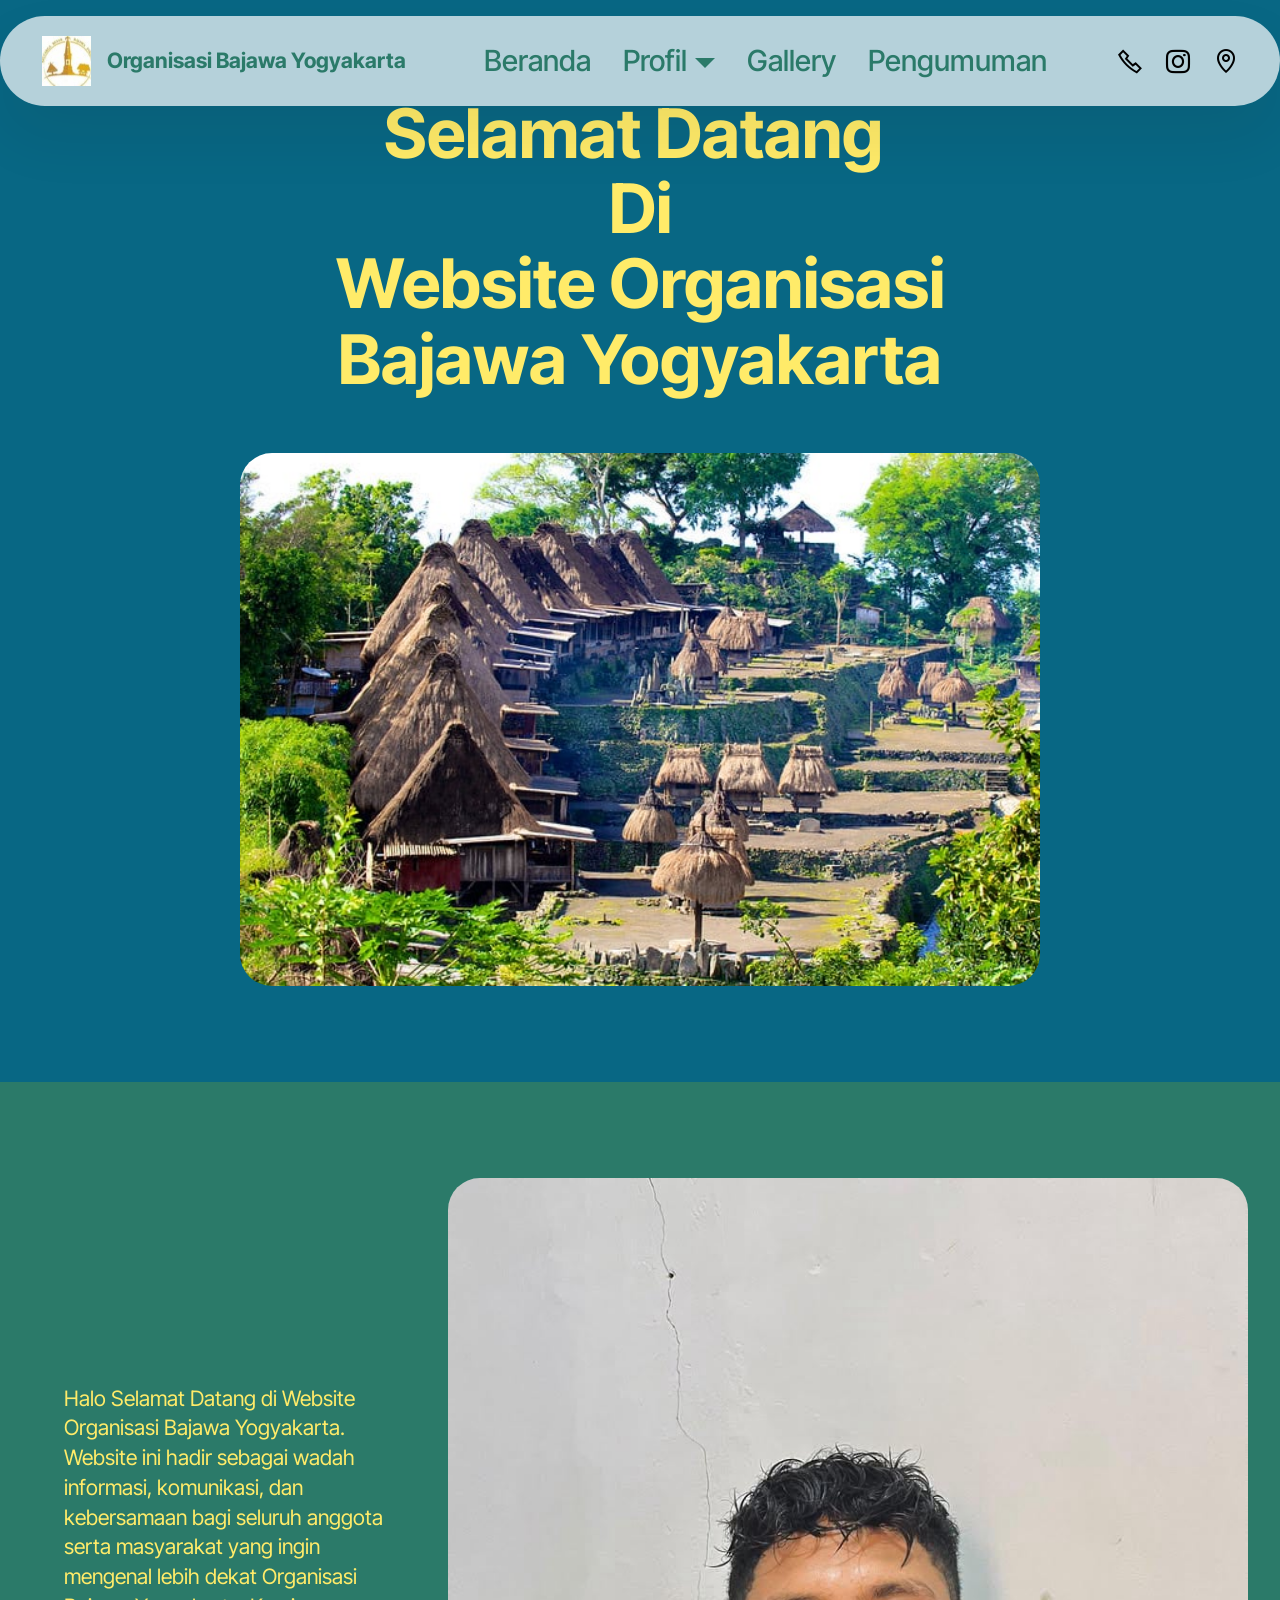
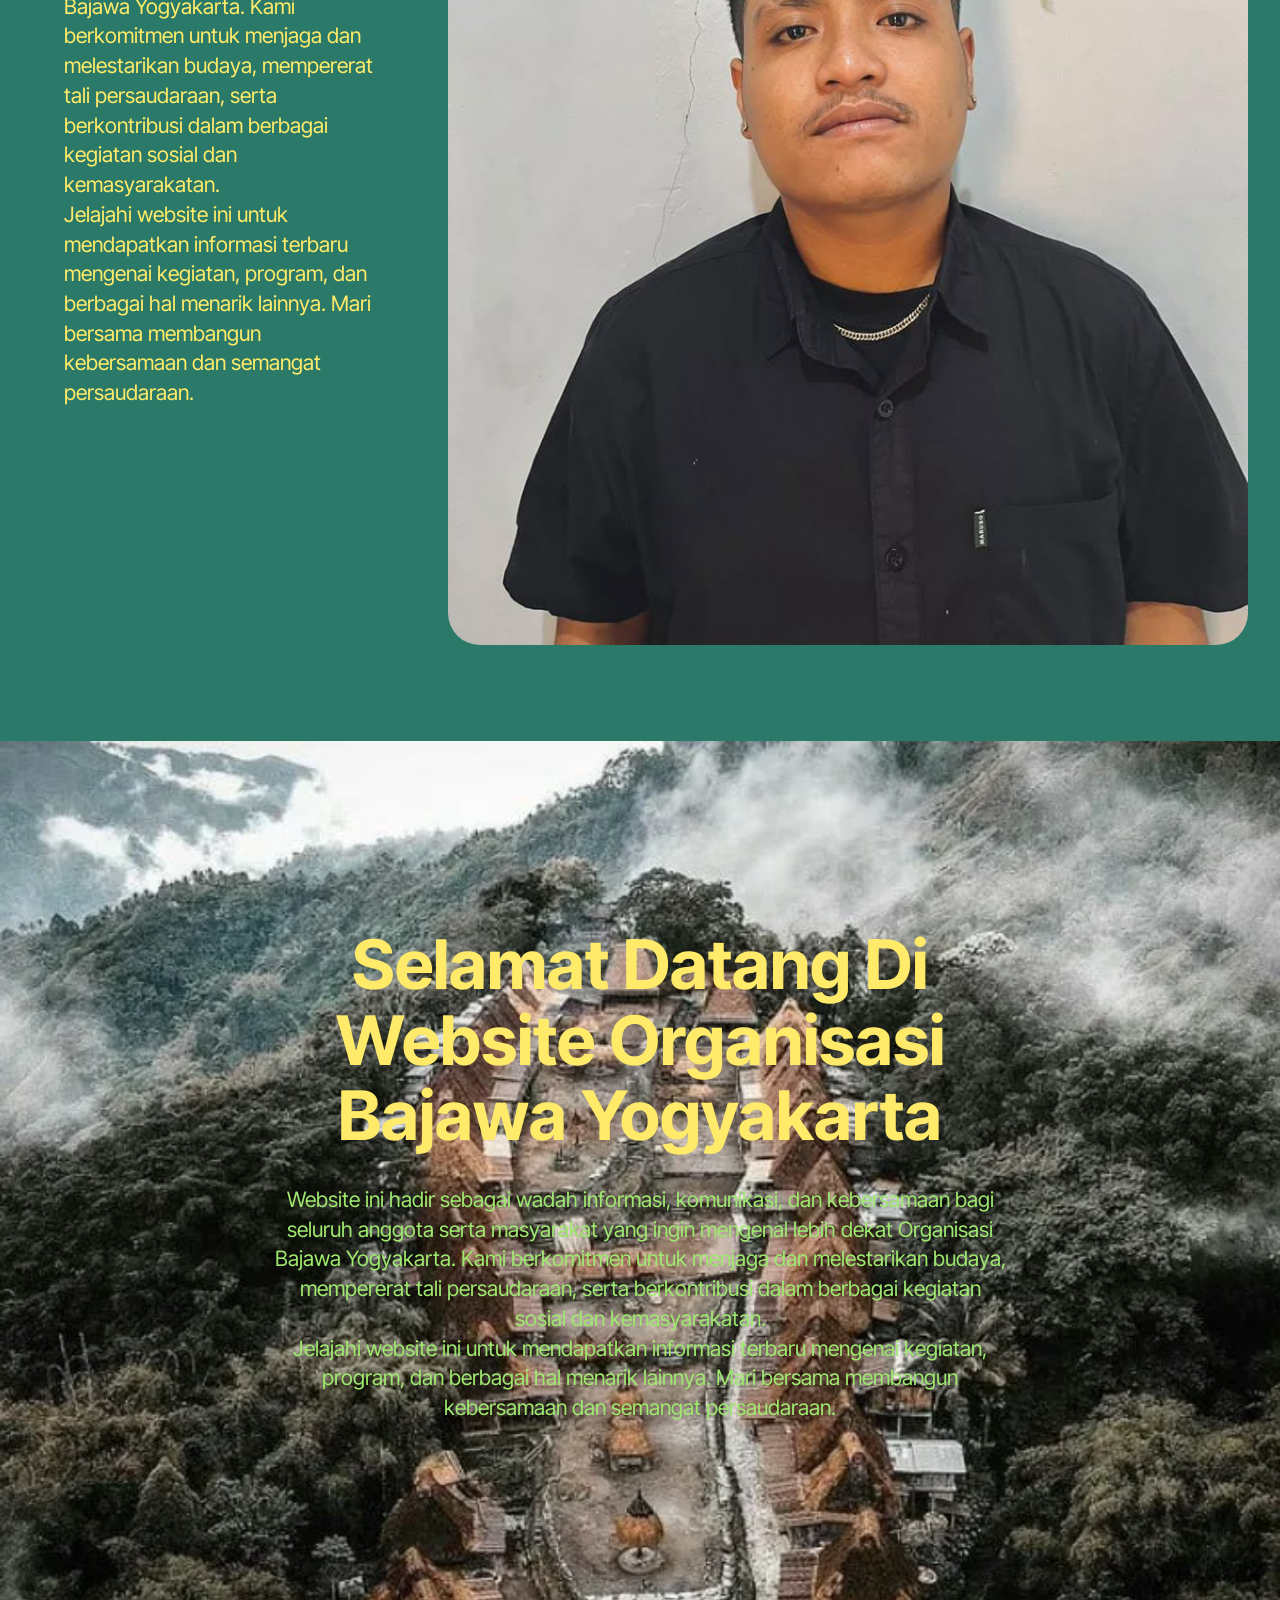
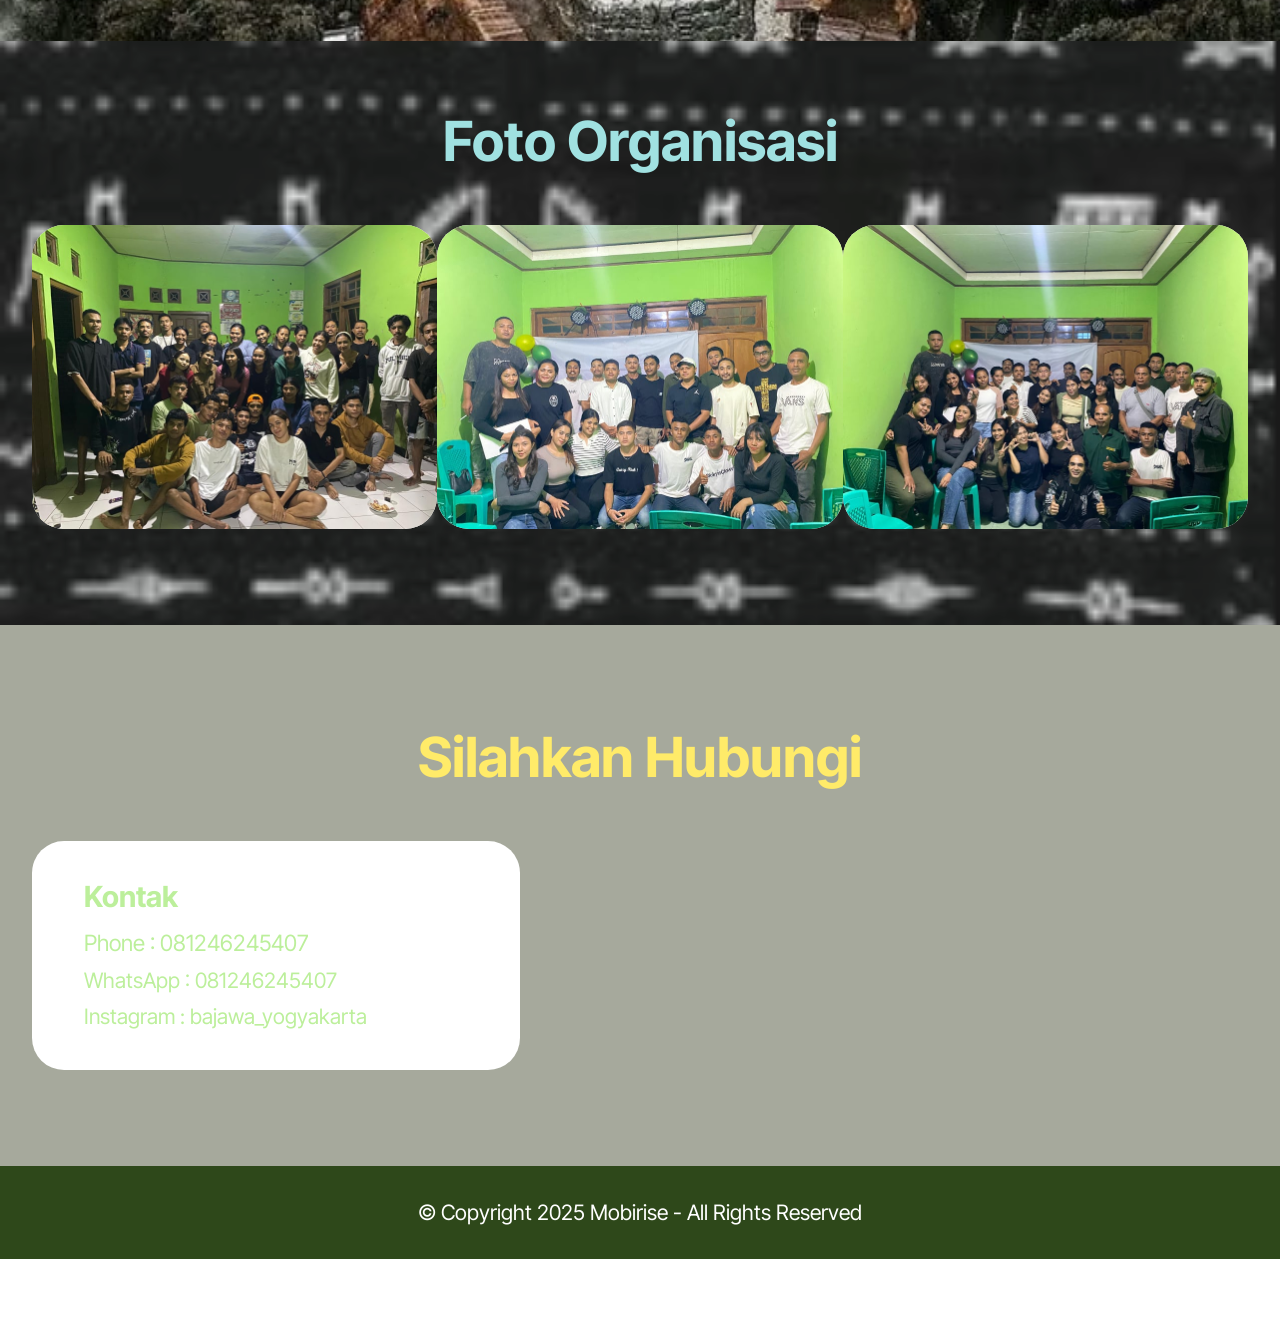
==== commit bafc5f69: "create github pages" ====
--- a/index.html
+++ b/index.html
@@ -21,7 +21,7 @@
   <link rel="stylesheet" href="assets/theme/css/style.css">
   <link rel="preload" href="https://fonts.googleapis.com/css?family=Inter+Tight:100,200,300,400,500,600,700,800,900,100i,200i,300i,400i,500i,600i,700i,800i,900i&display=swap" as="style" onload="this.onload=null;this.rel='stylesheet'">
   <noscript><link rel="stylesheet" href="https://fonts.googleapis.com/css?family=Inter+Tight:100,200,300,400,500,600,700,800,900,100i,200i,300i,400i,500i,600i,700i,800i,900i&display=swap"></noscript>
-  <link rel="preload" as="style" href="assets/mobirise/css/mbr-additional.css?v=Fpe7H6"><link rel="stylesheet" href="assets/mobirise/css/mbr-additional.css?v=Fpe7H6" type="text/css">
+  <link rel="preload" as="style" href="assets/mobirise/css/mbr-additional.css?v=qb7d9K"><link rel="stylesheet" href="assets/mobirise/css/mbr-additional.css?v=qb7d9K" type="text/css">
 
   
   
@@ -54,7 +54,7 @@
 				<ul class="navbar-nav nav-dropdown nav-right" data-app-modern-menu="true"><li class="nav-item">
 						<a class="nav-link link text-primary display-5" href="index.html">Beranda</a>
 					</li>
-					<li class="nav-item dropdown"><a class="nav-link link text-primary dropdown-toggle display-5" href="https://mobiri.se" data-toggle="dropdown-submenu" data-bs-toggle="dropdown" data-bs-auto-close="outside" aria-expanded="false">Profil</a><div class="dropdown-menu" aria-labelledby="dropdown-397"><a class="text-primary dropdown-item display-5" href="page4.html">Visi &amp; Misi</a><a class="text-primary show dropdown-item display-5" href="page5.html">Struktur Organisasi</a><a class="text-primary show dropdown-item display-5" href="page6.html">Sekretariat</a></div></li>
+					<li class="nav-item dropdown"><a class="nav-link link text-primary dropdown-toggle show display-5" href="https://mobiri.se" data-toggle="dropdown-submenu" data-bs-toggle="dropdown" data-bs-auto-close="outside" aria-expanded="false">Profil</a><div class="dropdown-menu show" aria-labelledby="dropdown-397" data-bs-popper="none"><a class="text-primary dropdown-item display-5" href="page4.html">Visi &amp; Misi</a><a class="text-primary show dropdown-item display-5" href="page5.html">Struktur Organisasi</a><a class="text-primary show dropdown-item display-5" href="page6.html">Sekretariat</a></div></li>
 					<li class="nav-item">
 						<a class="nav-link link text-primary display-5" href="page3.html">Gallery</a>
 					</li><li class="nav-item"><a class="nav-link link text-primary display-5" href="page7.html">Pengumuman</a></li></ul>
@@ -62,10 +62,10 @@
 					<a class="iconfont-wrapper" href="tel:081246245407">
 						<span class="p-2 mbr-iconfont mobi-mbri-phone mobi-mbri"></span>
 					</a>
-					<a class="iconfont-wrapper" href="https://mobiri.se">
+					<a class="iconfont-wrapper" href="https://www.instagram.com/bajawa_yogyakarta?igsh=MW43M2t3bXdybTNrYQ==">
 						<span class="p-2 mbr-iconfont socicon-instagram socicon"></span>
 					</a>
-					<a class="iconfont-wrapper" href="https://mobiri.se">
+					<a class="iconfont-wrapper" href="https://www.google.com/maps/place/7%C2%B045'49.7%22S+110%C2%B025'44.7%22E/@-7.7638083,110.4265099,758m/data=!3m2!1e3!4b1!4m4!3m3!8m2!3d-7.7638083!4d110.4290848!5m1!1e2?hl=id&entry=ttu&g_ep=EgoyMDI1MDEyOS4xIKXMDSoASAFQAw%3D%3D">
 						<span class="p-2 mbr-iconfont mobi-mbri-map-pin mobi-mbri"></span>
 					</a>
 					
@@ -74,6 +74,51 @@
 			</div>
 		</div>
 	</nav>
+</section>
+
+<section data-bs-version="5.1" class="header13 cid-uBQFaFXdYe" id="header13-36">
+  
+
+  
+  
+
+  <div class="align-center container">
+    <div class="row justify-content-center">
+      <div class="col-md-12 mb-5 content-head">
+        <h1 class="mbr-section-title mbr-fonts-style display-1"><strong>Selamat Datang&nbsp;</strong><br><strong>Di</strong><br><strong>Website Organisasi Bajawa Yogyakarta</strong><br></h1>
+        
+        
+      </div>
+    </div>
+
+    <div class="row justify-content-center">
+      <div class="col-12 col-md-8">
+        <img src="assets/images/2-640x427.jpg" alt="Mobirise Website Builder" title="">
+      </div>
+    </div>
+  </div>
+</section>
+
+<section data-bs-version="5.1" class="header1 cid-uBQP2VMvKR" id="header01-39">
+	
+
+	
+	
+
+	<div class="container-fluid">
+		<div class="row justify-content-center">
+			<div class="col-12 col-md-12 col-lg-8 image-wrapper">
+				<img class="w-100" src="assets/images/whatsapp-image-2025-02-04-at-23.07.05-843x1124.jpg" alt="Mobirise Website Builder">
+			</div>
+			<div class="col-12 col-lg col-md-12">
+				<div class="text-wrapper align-left">
+					
+					<p class="mbr-text mbr-fonts-style mb-4 display-7">Halo Selamat Datang di Website Organisasi Bajawa Yogyakarta. Website ini hadir sebagai wadah informasi, komunikasi, dan kebersamaan bagi seluruh anggota serta masyarakat yang ingin mengenal lebih dekat Organisasi Bajawa Yogyakarta. Kami berkomitmen untuk menjaga dan melestarikan budaya, mempererat tali persaudaraan, serta berkontribusi dalam berbagai kegiatan sosial dan kemasyarakatan.<br>Jelajahi website ini untuk mendapatkan informasi terbaru mengenai kegiatan, program, dan berbagai hal menarik lainnya. Mari bersama membangun kebersamaan dan semangat persaudaraan.</p>
+					
+				</div>
+			</div>
+		</div>
+	</div>
 </section>
 
 <section data-bs-version="5.1" class="header19 cid-uBt30iIko5 mbr-fullscreen" id="header19-2m">
@@ -165,7 +210,7 @@
     </div>
 </section>
 
-<section data-bs-version="5.1" class="footer4 cid-uBysXAMUOA" once="footers" id="footer04-30">
+<section data-bs-version="5.1" class="footer4 cid-uByFgrS70x" once="footers" id="footer04-34">
 
     
 
@@ -180,7 +225,7 @@
             </div>
         </div>
     </div>
-</section><section class="display-7" style="padding: 0;align-items: center;justify-content: center;flex-wrap: wrap;    align-content: center;display: flex;position: relative;height: 4rem;"><a href="https://mobiri.se/3613854" style="flex: 1 1;height: 4rem;position: absolute;width: 100%;z-index: 1;"><img alt="" style="height: 4rem;" src="[data-uri]"></a><p style="margin: 0;text-align: center;" class="display-7">&#8204;</p><a style="z-index:1" href="https://mobirise.com/builder/ai-website-builder.html">Free AI Website Software</a></section><script src="assets/bootstrap/js/bootstrap.bundle.min.js"></script>  <script src="assets/smoothscroll/smooth-scroll.js"></script>  <script src="assets/ytplayer/index.js"></script>  <script src="assets/dropdown/js/navbar-dropdown.js"></script>  <script src="assets/theme/js/script.js"></script>  
+</section><section class="display-7" style="padding: 0;align-items: center;justify-content: center;flex-wrap: wrap;    align-content: center;display: flex;position: relative;height: 4rem;"><a href="https://mobiri.se/3613854" style="flex: 1 1;height: 4rem;position: absolute;width: 100%;z-index: 1;"><img alt="" style="height: 4rem;" src="[data-uri]"></a><p style="margin: 0;text-align: center;" class="display-7">&#8204;</p><a style="z-index:1" href="https://mobirise.com/builder/no-code-website-builder.html">No Code Website Builder</a></section><script src="assets/bootstrap/js/bootstrap.bundle.min.js"></script>  <script src="assets/smoothscroll/smooth-scroll.js"></script>  <script src="assets/ytplayer/index.js"></script>  <script src="assets/dropdown/js/navbar-dropdown.js"></script>  <script src="assets/theme/js/script.js"></script>  
   
   
   <input name="animation" type="hidden">
--- a/assets/mobirise/css/mbr-additional.css
+++ b/assets/mobirise/css/mbr-additional.css
@@ -1332,6 +1332,103 @@
     padding: 1rem;
   }
 }
+.cid-uBQFaFXdYe {
+  padding-top: 6rem;
+  padding-bottom: 6rem;
+  background-color: #086784;
+}
+.cid-uBQFaFXdYe .mbr-fallback-image.disabled {
+  display: none;
+}
+.cid-uBQFaFXdYe .mbr-fallback-image {
+  display: block;
+  background-size: cover;
+  background-position: center center;
+  width: 100%;
+  height: 100%;
+  position: absolute;
+  top: 0;
+}
+.cid-uBQFaFXdYe .image-wrap img {
+  width: 100%;
+}
+@media (min-width: 992px) {
+  .cid-uBQFaFXdYe .image-wrap img {
+    display: block;
+    margin: auto;
+    width: 80%;
+  }
+}
+.cid-uBQFaFXdYe .row-links {
+  width: 100%;
+  justify-content: center;
+}
+.cid-uBQFaFXdYe .header-menu {
+  margin-top: 2rem;
+  list-style: none;
+  display: flex;
+  justify-content: center;
+  flex-wrap: wrap;
+  padding: 0;
+  margin-bottom: 0;
+}
+.cid-uBQFaFXdYe .header-menu li {
+  padding: 0 1rem 1rem 1rem;
+}
+.cid-uBQFaFXdYe .header-menu li p {
+  margin: 0;
+}
+.cid-uBQFaFXdYe .content-head {
+  max-width: 800px;
+}
+.cid-uBQFaFXdYe .mbr-section-title {
+  color: #ffeb69;
+}
+.cid-uBQP2VMvKR {
+  padding-top: 6rem;
+  padding-bottom: 6rem;
+  background-color: #2b7a69;
+}
+.cid-uBQP2VMvKR .mbr-fallback-image.disabled {
+  display: none;
+}
+.cid-uBQP2VMvKR .mbr-fallback-image {
+  display: block;
+  background-size: cover;
+  background-position: center center;
+  width: 100%;
+  height: 100%;
+  position: absolute;
+  top: 0;
+}
+@media (max-width: 991px) {
+  .cid-uBQP2VMvKR .image-wrapper {
+    margin-bottom: 1rem;
+  }
+}
+.cid-uBQP2VMvKR .row {
+  flex-direction: row-reverse;
+}
+.cid-uBQP2VMvKR .row {
+  align-items: center;
+}
+@media (max-width: 991px) {
+  .cid-uBQP2VMvKR .image-wrapper {
+    padding: 1rem;
+  }
+}
+@media (min-width: 992px) {
+  .cid-uBQP2VMvKR .text-wrapper {
+    padding: 0 2rem;
+  }
+}
+.cid-uBQP2VMvKR .mbr-section-title {
+  color: #000000;
+}
+.cid-uBQP2VMvKR .mbr-text,
+.cid-uBQP2VMvKR .mbr-section-btn {
+  color: #ffeb69;
+}
 .cid-uBt30iIko5 {
   display: flex;
   background-image: url("../../../assets/images/3732096a0d351e2dd28b42efb8204349.webp");
@@ -1559,122 +1656,11 @@
 .cid-tLdYHD757A .cardTitle {
   color: #bcef9b;
 }
-.cid-uBysXAMUOA {
+.cid-uByFgrS70x {
   padding-top: 2rem;
   padding-bottom: 2rem;
   background-color: #2e481a;
   overflow: hidden;
-}
-.cid-uzS9wsIlYN {
-  padding-top: 6rem;
-  padding-bottom: 6rem;
-  background-color: #1f6463;
-}
-.cid-uzS9wsIlYN .item-subtitle {
-  line-height: 1.2;
-  color: #000000;
-  text-align: center;
-}
-.cid-uzS9wsIlYN img,
-.cid-uzS9wsIlYN .item-img {
-  width: 100%;
-  height: 100%;
-  object-fit: cover;
-}
-.cid-uzS9wsIlYN .item:focus,
-.cid-uzS9wsIlYN span:focus {
-  outline: none;
-}
-.cid-uzS9wsIlYN .item {
-  margin-bottom: 2rem;
-}
-@media (max-width: 767px) {
-  .cid-uzS9wsIlYN .item {
-    margin-bottom: 1rem;
-  }
-}
-.cid-uzS9wsIlYN .row {
-  margin-left: 0;
-  margin-right: 0;
-}
-.cid-uzS9wsIlYN .item {
-  padding: 0;
-  margin: 0;
-}
-.cid-uzS9wsIlYN .item-wrapper {
-  position: relative;
-  border-radius: 4px;
-  display: flex;
-  flex-flow: column nowrap;
-}
-.cid-uzS9wsIlYN .mbr-section-btn {
-  margin-top: auto !important;
-}
-.cid-uzS9wsIlYN .mbr-section-title {
-  color: #ffeb69;
-}
-.cid-uzS9wsIlYN .mbr-text,
-.cid-uzS9wsIlYN .mbr-section-btn {
-  color: #a6a99c;
-  text-align: center;
-}
-.cid-uzS9wsIlYN .item-title {
-  color: #232323;
-  text-align: center;
-}
-.cid-uzS9wsIlYN .content-head {
-  max-width: 800px;
-}
-.cid-uBtWq0Lgjt {
-  display: flex;
-  background-color: #1f6463;
-}
-.cid-uBtWq0Lgjt .content-wrap {
-  padding: 5rem 1rem;
-}
-@media (min-width: 992px) {
-  .cid-uBtWq0Lgjt .content-wrap {
-    padding: 5rem 3rem;
-  }
-}
-@media (min-width: 768px) {
-  .cid-uBtWq0Lgjt {
-    align-items: center;
-  }
-  .cid-uBtWq0Lgjt .row {
-    justify-content: center;
-  }
-}
-@media (max-width: 991px) and (min-width: 768px) {
-  .cid-uBtWq0Lgjt .content-wrap {
-    min-width: 50%;
-  }
-}
-@media (max-width: 767px) {
-  .cid-uBtWq0Lgjt {
-    -webkit-align-items: center;
-    align-items: center;
-  }
-  .cid-uBtWq0Lgjt .mbr-row {
-    -webkit-justify-content: center;
-    justify-content: center;
-  }
-  .cid-uBtWq0Lgjt .content-wrap {
-    width: 100%;
-  }
-}
-.cid-uBtWq0Lgjt .mbr-section-title {
-  text-align: center;
-  color: #ffffff;
-}
-.cid-uBtWq0Lgjt .mbr-text,
-.cid-uBtWq0Lgjt .mbr-section-btn {
-  text-align: center;
-  color: #ffa0a0;
-}
-.cid-uBtWq0Lgjt .mbr-description {
-  text-align: center;
-  color: #ffffff;
 }
 .cid-uByqLn5CLG {
   z-index: 1000;
@@ -2235,62 +2221,122 @@
     padding: 1rem;
   }
 }
-.cid-uBysXAMUOA {
+.cid-uzS9wsIlYN {
+  padding-top: 6rem;
+  padding-bottom: 6rem;
+  background-color: #1f6463;
+}
+.cid-uzS9wsIlYN .item-subtitle {
+  line-height: 1.2;
+  color: #000000;
+  text-align: center;
+}
+.cid-uzS9wsIlYN img,
+.cid-uzS9wsIlYN .item-img {
+  width: 100%;
+  height: 100%;
+  object-fit: cover;
+}
+.cid-uzS9wsIlYN .item:focus,
+.cid-uzS9wsIlYN span:focus {
+  outline: none;
+}
+.cid-uzS9wsIlYN .item {
+  margin-bottom: 2rem;
+}
+@media (max-width: 767px) {
+  .cid-uzS9wsIlYN .item {
+    margin-bottom: 1rem;
+  }
+}
+.cid-uzS9wsIlYN .row {
+  margin-left: 0;
+  margin-right: 0;
+}
+.cid-uzS9wsIlYN .item {
+  padding: 0;
+  margin: 0;
+}
+.cid-uzS9wsIlYN .item-wrapper {
+  position: relative;
+  border-radius: 4px;
+  display: flex;
+  flex-flow: column nowrap;
+}
+.cid-uzS9wsIlYN .mbr-section-btn {
+  margin-top: auto !important;
+}
+.cid-uzS9wsIlYN .mbr-section-title {
+  color: #ffeb69;
+}
+.cid-uzS9wsIlYN .mbr-text,
+.cid-uzS9wsIlYN .mbr-section-btn {
+  color: #a6a99c;
+  text-align: center;
+}
+.cid-uzS9wsIlYN .item-title {
+  color: #232323;
+  text-align: center;
+}
+.cid-uzS9wsIlYN .content-head {
+  max-width: 800px;
+}
+.cid-uBtWq0Lgjt {
+  display: flex;
+  background-color: #1f6463;
+}
+.cid-uBtWq0Lgjt .content-wrap {
+  padding: 5rem 1rem;
+}
+@media (min-width: 992px) {
+  .cid-uBtWq0Lgjt .content-wrap {
+    padding: 5rem 3rem;
+  }
+}
+@media (min-width: 768px) {
+  .cid-uBtWq0Lgjt {
+    align-items: center;
+  }
+  .cid-uBtWq0Lgjt .row {
+    justify-content: center;
+  }
+}
+@media (max-width: 991px) and (min-width: 768px) {
+  .cid-uBtWq0Lgjt .content-wrap {
+    min-width: 50%;
+  }
+}
+@media (max-width: 767px) {
+  .cid-uBtWq0Lgjt {
+    -webkit-align-items: center;
+    align-items: center;
+  }
+  .cid-uBtWq0Lgjt .mbr-row {
+    -webkit-justify-content: center;
+    justify-content: center;
+  }
+  .cid-uBtWq0Lgjt .content-wrap {
+    width: 100%;
+  }
+}
+.cid-uBtWq0Lgjt .mbr-section-title {
+  text-align: center;
+  color: #ffffff;
+}
+.cid-uBtWq0Lgjt .mbr-text,
+.cid-uBtWq0Lgjt .mbr-section-btn {
+  text-align: center;
+  color: #ffa0a0;
+}
+.cid-uBtWq0Lgjt .mbr-description {
+  text-align: center;
+  color: #ffffff;
+}
+.cid-uByFgrS70x {
   padding-top: 2rem;
   padding-bottom: 2rem;
   background-color: #2e481a;
   overflow: hidden;
-}
-.cid-uzRVyR48A6 {
-  padding-top: 4rem;
-  padding-bottom: 4rem;
-  background-color: #7787a5;
-}
-.cid-uzRVyR48A6 .mbr-fallback-image.disabled {
-  display: none;
-}
-.cid-uzRVyR48A6 .mbr-fallback-image {
-  display: block;
-  background-size: cover;
-  background-position: center center;
-  width: 100%;
-  height: 100%;
-  position: absolute;
-  top: 0;
-}
-.cid-uzRVyR48A6 .row-reverse {
-  flex-direction: row-reverse;
-}
-@media (max-width: 991px) {
-  .cid-uzRVyR48A6 .image-wrapper {
-    margin-bottom: 1rem;
-  }
-}
-.cid-uzRVyR48A6 .row {
-  align-items: center;
-  padding-top: 2rem;
-  padding-bottom: 2rem;
-}
-@media (max-width: 991px) {
-  .cid-uzRVyR48A6 .image-wrapper {
-    padding: 1rem;
-  }
-}
-@media (min-width: 992px) {
-  .cid-uzRVyR48A6 .text-wrapper {
-    padding: 0 2rem;
-  }
-}
-.cid-uzRVyR48A6 .mbr-section-title {
-  color: #ffeb69;
-}
-.cid-uzRVyR48A6 .mbr-text,
-.cid-uzRVyR48A6 .mbr-section-btn {
-  color: #ffa25b;
-}
-.cid-uzRVyR48A6 img {
-  width: 100%;
-  height: 100%;
 }
 .cid-uByqLn5CLG {
   z-index: 1000;
@@ -2851,19 +2897,62 @@
     padding: 1rem;
   }
 }
-.cid-uBysXAMUOA {
+.cid-uzRVyR48A6 {
+  padding-top: 4rem;
+  padding-bottom: 4rem;
+  background-color: #7787a5;
+}
+.cid-uzRVyR48A6 .mbr-fallback-image.disabled {
+  display: none;
+}
+.cid-uzRVyR48A6 .mbr-fallback-image {
+  display: block;
+  background-size: cover;
+  background-position: center center;
+  width: 100%;
+  height: 100%;
+  position: absolute;
+  top: 0;
+}
+.cid-uzRVyR48A6 .row-reverse {
+  flex-direction: row-reverse;
+}
+@media (max-width: 991px) {
+  .cid-uzRVyR48A6 .image-wrapper {
+    margin-bottom: 1rem;
+  }
+}
+.cid-uzRVyR48A6 .row {
+  align-items: center;
+  padding-top: 2rem;
+  padding-bottom: 2rem;
+}
+@media (max-width: 991px) {
+  .cid-uzRVyR48A6 .image-wrapper {
+    padding: 1rem;
+  }
+}
+@media (min-width: 992px) {
+  .cid-uzRVyR48A6 .text-wrapper {
+    padding: 0 2rem;
+  }
+}
+.cid-uzRVyR48A6 .mbr-section-title {
+  color: #ffeb69;
+}
+.cid-uzRVyR48A6 .mbr-text,
+.cid-uzRVyR48A6 .mbr-section-btn {
+  color: #ffa25b;
+}
+.cid-uzRVyR48A6 img {
+  width: 100%;
+  height: 100%;
+}
+.cid-uByFgrS70x {
   padding-top: 2rem;
   padding-bottom: 2rem;
   background-color: #2e481a;
   overflow: hidden;
-}
-.cid-uzS29jW9Vt {
-  padding-top: 6rem;
-  padding-bottom: 6rem;
-  background-color: #bcef9b;
-}
-.cid-uzS29jW9Vt .content-head {
-  max-width: 800px;
 }
 .cid-uByqLn5CLG {
   z-index: 1000;
@@ -3424,65 +3513,19 @@
     padding: 1rem;
   }
 }
-.cid-uBysXAMUOA {
+.cid-uzS29jW9Vt {
+  padding-top: 6rem;
+  padding-bottom: 6rem;
+  background-color: #bcef9b;
+}
+.cid-uzS29jW9Vt .content-head {
+  max-width: 800px;
+}
+.cid-uByFgrS70x {
   padding-top: 2rem;
   padding-bottom: 2rem;
   background-color: #2e481a;
   overflow: hidden;
-}
-.cid-uBu6bU4ASn {
-  padding-top: 6rem;
-  padding-bottom: 6rem;
-  background-color: #a0e1e1;
-}
-.cid-uBu6bU4ASn h6 {
-  line-height: 1.2;
-}
-.cid-uBu6bU4ASn img,
-.cid-uBu6bU4ASn .item-img {
-  width: 100%;
-  height: 100%;
-}
-.cid-uBu6bU4ASn .item:focus,
-.cid-uBu6bU4ASn span:focus {
-  outline: none;
-}
-.cid-uBu6bU4ASn .item-wrapper {
-  position: relative;
-  display: flex;
-  flex-flow: column nowrap;
-  margin-bottom: 2rem;
-}
-.cid-uBu6bU4ASn .mbr-section-btn {
-  margin-top: auto !important;
-  text-align: center;
-}
-.cid-uBu6bU4ASn .mbr-section-title {
-  color: #f92c50;
-}
-.cid-uBu6bU4ASn .mbr-text,
-.cid-uBu6bU4ASn .mbr-section-btn {
-  color: #000000;
-}
-.cid-uBu6bU4ASn .item-title {
-  color: #000000;
-  text-align: center;
-}
-.cid-uBu6bU4ASn .item-subtitle {
-  color: #000000;
-  text-align: center;
-}
-.cid-uBu6bU4ASn .item-text {
-  color: #000000;
-  text-align: center;
-}
-.cid-uBu6bU4ASn .content-head {
-  max-width: 800px;
-}
-@media (max-width: 767px) {
-  .cid-uBu6bU4ASn .item-wrapper {
-    margin-bottom: 1rem;
-  }
 }
 .cid-uByqLn5CLG {
   z-index: 1000;
@@ -4043,7 +4086,61 @@
     padding: 1rem;
   }
 }
-.cid-uBysXAMUOA {
+.cid-uBu6bU4ASn {
+  padding-top: 6rem;
+  padding-bottom: 6rem;
+  background-color: #a0e1e1;
+}
+.cid-uBu6bU4ASn h6 {
+  line-height: 1.2;
+}
+.cid-uBu6bU4ASn img,
+.cid-uBu6bU4ASn .item-img {
+  width: 100%;
+  height: 100%;
+}
+.cid-uBu6bU4ASn .item:focus,
+.cid-uBu6bU4ASn span:focus {
+  outline: none;
+}
+.cid-uBu6bU4ASn .item-wrapper {
+  position: relative;
+  display: flex;
+  flex-flow: column nowrap;
+  margin-bottom: 2rem;
+}
+.cid-uBu6bU4ASn .mbr-section-btn {
+  margin-top: auto !important;
+  text-align: center;
+}
+.cid-uBu6bU4ASn .mbr-section-title {
+  color: #f92c50;
+}
+.cid-uBu6bU4ASn .mbr-text,
+.cid-uBu6bU4ASn .mbr-section-btn {
+  color: #000000;
+}
+.cid-uBu6bU4ASn .item-title {
+  color: #000000;
+  text-align: center;
+}
+.cid-uBu6bU4ASn .item-subtitle {
+  color: #000000;
+  text-align: center;
+}
+.cid-uBu6bU4ASn .item-text {
+  color: #000000;
+  text-align: center;
+}
+.cid-uBu6bU4ASn .content-head {
+  max-width: 800px;
+}
+@media (max-width: 767px) {
+  .cid-uBu6bU4ASn .item-wrapper {
+    margin-bottom: 1rem;
+  }
+}
+.cid-uByFgrS70x {
   padding-top: 2rem;
   padding-bottom: 2rem;
   background-color: #2e481a;
@@ -4653,7 +4750,7 @@
 .cid-uByBifY5Pq .mbr-section-btn {
   color: #9fe870;
 }
-.cid-uBysXAMUOA {
+.cid-uByFgrS70x {
   padding-top: 2rem;
   padding-bottom: 2rem;
   background-color: #2e481a;
--- a/assets/mobirise/css/mbr-additional.css
+++ b/assets/mobirise/css/mbr-additional.css
@@ -1332,6 +1332,103 @@
     padding: 1rem;
   }
 }
+.cid-uBQFaFXdYe {
+  padding-top: 6rem;
+  padding-bottom: 6rem;
+  background-color: #086784;
+}
+.cid-uBQFaFXdYe .mbr-fallback-image.disabled {
+  display: none;
+}
+.cid-uBQFaFXdYe .mbr-fallback-image {
+  display: block;
+  background-size: cover;
+  background-position: center center;
+  width: 100%;
+  height: 100%;
+  position: absolute;
+  top: 0;
+}
+.cid-uBQFaFXdYe .image-wrap img {
+  width: 100%;
+}
+@media (min-width: 992px) {
+  .cid-uBQFaFXdYe .image-wrap img {
+    display: block;
+    margin: auto;
+    width: 80%;
+  }
+}
+.cid-uBQFaFXdYe .row-links {
+  width: 100%;
+  justify-content: center;
+}
+.cid-uBQFaFXdYe .header-menu {
+  margin-top: 2rem;
+  list-style: none;
+  display: flex;
+  justify-content: center;
+  flex-wrap: wrap;
+  padding: 0;
+  margin-bottom: 0;
+}
+.cid-uBQFaFXdYe .header-menu li {
+  padding: 0 1rem 1rem 1rem;
+}
+.cid-uBQFaFXdYe .header-menu li p {
+  margin: 0;
+}
+.cid-uBQFaFXdYe .content-head {
+  max-width: 800px;
+}
+.cid-uBQFaFXdYe .mbr-section-title {
+  color: #ffeb69;
+}
+.cid-uBQP2VMvKR {
+  padding-top: 6rem;
+  padding-bottom: 6rem;
+  background-color: #2b7a69;
+}
+.cid-uBQP2VMvKR .mbr-fallback-image.disabled {
+  display: none;
+}
+.cid-uBQP2VMvKR .mbr-fallback-image {
+  display: block;
+  background-size: cover;
+  background-position: center center;
+  width: 100%;
+  height: 100%;
+  position: absolute;
+  top: 0;
+}
+@media (max-width: 991px) {
+  .cid-uBQP2VMvKR .image-wrapper {
+    margin-bottom: 1rem;
+  }
+}
+.cid-uBQP2VMvKR .row {
+  flex-direction: row-reverse;
+}
+.cid-uBQP2VMvKR .row {
+  align-items: center;
+}
+@media (max-width: 991px) {
+  .cid-uBQP2VMvKR .image-wrapper {
+    padding: 1rem;
+  }
+}
+@media (min-width: 992px) {
+  .cid-uBQP2VMvKR .text-wrapper {
+    padding: 0 2rem;
+  }
+}
+.cid-uBQP2VMvKR .mbr-section-title {
+  color: #000000;
+}
+.cid-uBQP2VMvKR .mbr-text,
+.cid-uBQP2VMvKR .mbr-section-btn {
+  color: #ffeb69;
+}
 .cid-uBt30iIko5 {
   display: flex;
   background-image: url("../../../assets/images/3732096a0d351e2dd28b42efb8204349.webp");
@@ -1559,122 +1656,11 @@
 .cid-tLdYHD757A .cardTitle {
   color: #bcef9b;
 }
-.cid-uBysXAMUOA {
+.cid-uByFgrS70x {
   padding-top: 2rem;
   padding-bottom: 2rem;
   background-color: #2e481a;
   overflow: hidden;
-}
-.cid-uzS9wsIlYN {
-  padding-top: 6rem;
-  padding-bottom: 6rem;
-  background-color: #1f6463;
-}
-.cid-uzS9wsIlYN .item-subtitle {
-  line-height: 1.2;
-  color: #000000;
-  text-align: center;
-}
-.cid-uzS9wsIlYN img,
-.cid-uzS9wsIlYN .item-img {
-  width: 100%;
-  height: 100%;
-  object-fit: cover;
-}
-.cid-uzS9wsIlYN .item:focus,
-.cid-uzS9wsIlYN span:focus {
-  outline: none;
-}
-.cid-uzS9wsIlYN .item {
-  margin-bottom: 2rem;
-}
-@media (max-width: 767px) {
-  .cid-uzS9wsIlYN .item {
-    margin-bottom: 1rem;
-  }
-}
-.cid-uzS9wsIlYN .row {
-  margin-left: 0;
-  margin-right: 0;
-}
-.cid-uzS9wsIlYN .item {
-  padding: 0;
-  margin: 0;
-}
-.cid-uzS9wsIlYN .item-wrapper {
-  position: relative;
-  border-radius: 4px;
-  display: flex;
-  flex-flow: column nowrap;
-}
-.cid-uzS9wsIlYN .mbr-section-btn {
-  margin-top: auto !important;
-}
-.cid-uzS9wsIlYN .mbr-section-title {
-  color: #ffeb69;
-}
-.cid-uzS9wsIlYN .mbr-text,
-.cid-uzS9wsIlYN .mbr-section-btn {
-  color: #a6a99c;
-  text-align: center;
-}
-.cid-uzS9wsIlYN .item-title {
-  color: #232323;
-  text-align: center;
-}
-.cid-uzS9wsIlYN .content-head {
-  max-width: 800px;
-}
-.cid-uBtWq0Lgjt {
-  display: flex;
-  background-color: #1f6463;
-}
-.cid-uBtWq0Lgjt .content-wrap {
-  padding: 5rem 1rem;
-}
-@media (min-width: 992px) {
-  .cid-uBtWq0Lgjt .content-wrap {
-    padding: 5rem 3rem;
-  }
-}
-@media (min-width: 768px) {
-  .cid-uBtWq0Lgjt {
-    align-items: center;
-  }
-  .cid-uBtWq0Lgjt .row {
-    justify-content: center;
-  }
-}
-@media (max-width: 991px) and (min-width: 768px) {
-  .cid-uBtWq0Lgjt .content-wrap {
-    min-width: 50%;
-  }
-}
-@media (max-width: 767px) {
-  .cid-uBtWq0Lgjt {
-    -webkit-align-items: center;
-    align-items: center;
-  }
-  .cid-uBtWq0Lgjt .mbr-row {
-    -webkit-justify-content: center;
-    justify-content: center;
-  }
-  .cid-uBtWq0Lgjt .content-wrap {
-    width: 100%;
-  }
-}
-.cid-uBtWq0Lgjt .mbr-section-title {
-  text-align: center;
-  color: #ffffff;
-}
-.cid-uBtWq0Lgjt .mbr-text,
-.cid-uBtWq0Lgjt .mbr-section-btn {
-  text-align: center;
-  color: #ffa0a0;
-}
-.cid-uBtWq0Lgjt .mbr-description {
-  text-align: center;
-  color: #ffffff;
 }
 .cid-uByqLn5CLG {
   z-index: 1000;
@@ -2235,62 +2221,122 @@
     padding: 1rem;
   }
 }
-.cid-uBysXAMUOA {
+.cid-uzS9wsIlYN {
+  padding-top: 6rem;
+  padding-bottom: 6rem;
+  background-color: #1f6463;
+}
+.cid-uzS9wsIlYN .item-subtitle {
+  line-height: 1.2;
+  color: #000000;
+  text-align: center;
+}
+.cid-uzS9wsIlYN img,
+.cid-uzS9wsIlYN .item-img {
+  width: 100%;
+  height: 100%;
+  object-fit: cover;
+}
+.cid-uzS9wsIlYN .item:focus,
+.cid-uzS9wsIlYN span:focus {
+  outline: none;
+}
+.cid-uzS9wsIlYN .item {
+  margin-bottom: 2rem;
+}
+@media (max-width: 767px) {
+  .cid-uzS9wsIlYN .item {
+    margin-bottom: 1rem;
+  }
+}
+.cid-uzS9wsIlYN .row {
+  margin-left: 0;
+  margin-right: 0;
+}
+.cid-uzS9wsIlYN .item {
+  padding: 0;
+  margin: 0;
+}
+.cid-uzS9wsIlYN .item-wrapper {
+  position: relative;
+  border-radius: 4px;
+  display: flex;
+  flex-flow: column nowrap;
+}
+.cid-uzS9wsIlYN .mbr-section-btn {
+  margin-top: auto !important;
+}
+.cid-uzS9wsIlYN .mbr-section-title {
+  color: #ffeb69;
+}
+.cid-uzS9wsIlYN .mbr-text,
+.cid-uzS9wsIlYN .mbr-section-btn {
+  color: #a6a99c;
+  text-align: center;
+}
+.cid-uzS9wsIlYN .item-title {
+  color: #232323;
+  text-align: center;
+}
+.cid-uzS9wsIlYN .content-head {
+  max-width: 800px;
+}
+.cid-uBtWq0Lgjt {
+  display: flex;
+  background-color: #1f6463;
+}
+.cid-uBtWq0Lgjt .content-wrap {
+  padding: 5rem 1rem;
+}
+@media (min-width: 992px) {
+  .cid-uBtWq0Lgjt .content-wrap {
+    padding: 5rem 3rem;
+  }
+}
+@media (min-width: 768px) {
+  .cid-uBtWq0Lgjt {
+    align-items: center;
+  }
+  .cid-uBtWq0Lgjt .row {
+    justify-content: center;
+  }
+}
+@media (max-width: 991px) and (min-width: 768px) {
+  .cid-uBtWq0Lgjt .content-wrap {
+    min-width: 50%;
+  }
+}
+@media (max-width: 767px) {
+  .cid-uBtWq0Lgjt {
+    -webkit-align-items: center;
+    align-items: center;
+  }
+  .cid-uBtWq0Lgjt .mbr-row {
+    -webkit-justify-content: center;
+    justify-content: center;
+  }
+  .cid-uBtWq0Lgjt .content-wrap {
+    width: 100%;
+  }
+}
+.cid-uBtWq0Lgjt .mbr-section-title {
+  text-align: center;
+  color: #ffffff;
+}
+.cid-uBtWq0Lgjt .mbr-text,
+.cid-uBtWq0Lgjt .mbr-section-btn {
+  text-align: center;
+  color: #ffa0a0;
+}
+.cid-uBtWq0Lgjt .mbr-description {
+  text-align: center;
+  color: #ffffff;
+}
+.cid-uByFgrS70x {
   padding-top: 2rem;
   padding-bottom: 2rem;
   background-color: #2e481a;
   overflow: hidden;
-}
-.cid-uzRVyR48A6 {
-  padding-top: 4rem;
-  padding-bottom: 4rem;
-  background-color: #7787a5;
-}
-.cid-uzRVyR48A6 .mbr-fallback-image.disabled {
-  display: none;
-}
-.cid-uzRVyR48A6 .mbr-fallback-image {
-  display: block;
-  background-size: cover;
-  background-position: center center;
-  width: 100%;
-  height: 100%;
-  position: absolute;
-  top: 0;
-}
-.cid-uzRVyR48A6 .row-reverse {
-  flex-direction: row-reverse;
-}
-@media (max-width: 991px) {
-  .cid-uzRVyR48A6 .image-wrapper {
-    margin-bottom: 1rem;
-  }
-}
-.cid-uzRVyR48A6 .row {
-  align-items: center;
-  padding-top: 2rem;
-  padding-bottom: 2rem;
-}
-@media (max-width: 991px) {
-  .cid-uzRVyR48A6 .image-wrapper {
-    padding: 1rem;
-  }
-}
-@media (min-width: 992px) {
-  .cid-uzRVyR48A6 .text-wrapper {
-    padding: 0 2rem;
-  }
-}
-.cid-uzRVyR48A6 .mbr-section-title {
-  color: #ffeb69;
-}
-.cid-uzRVyR48A6 .mbr-text,
-.cid-uzRVyR48A6 .mbr-section-btn {
-  color: #ffa25b;
-}
-.cid-uzRVyR48A6 img {
-  width: 100%;
-  height: 100%;
 }
 .cid-uByqLn5CLG {
   z-index: 1000;
@@ -2851,19 +2897,62 @@
     padding: 1rem;
   }
 }
-.cid-uBysXAMUOA {
+.cid-uzRVyR48A6 {
+  padding-top: 4rem;
+  padding-bottom: 4rem;
+  background-color: #7787a5;
+}
+.cid-uzRVyR48A6 .mbr-fallback-image.disabled {
+  display: none;
+}
+.cid-uzRVyR48A6 .mbr-fallback-image {
+  display: block;
+  background-size: cover;
+  background-position: center center;
+  width: 100%;
+  height: 100%;
+  position: absolute;
+  top: 0;
+}
+.cid-uzRVyR48A6 .row-reverse {
+  flex-direction: row-reverse;
+}
+@media (max-width: 991px) {
+  .cid-uzRVyR48A6 .image-wrapper {
+    margin-bottom: 1rem;
+  }
+}
+.cid-uzRVyR48A6 .row {
+  align-items: center;
+  padding-top: 2rem;
+  padding-bottom: 2rem;
+}
+@media (max-width: 991px) {
+  .cid-uzRVyR48A6 .image-wrapper {
+    padding: 1rem;
+  }
+}
+@media (min-width: 992px) {
+  .cid-uzRVyR48A6 .text-wrapper {
+    padding: 0 2rem;
+  }
+}
+.cid-uzRVyR48A6 .mbr-section-title {
+  color: #ffeb69;
+}
+.cid-uzRVyR48A6 .mbr-text,
+.cid-uzRVyR48A6 .mbr-section-btn {
+  color: #ffa25b;
+}
+.cid-uzRVyR48A6 img {
+  width: 100%;
+  height: 100%;
+}
+.cid-uByFgrS70x {
   padding-top: 2rem;
   padding-bottom: 2rem;
   background-color: #2e481a;
   overflow: hidden;
-}
-.cid-uzS29jW9Vt {
-  padding-top: 6rem;
-  padding-bottom: 6rem;
-  background-color: #bcef9b;
-}
-.cid-uzS29jW9Vt .content-head {
-  max-width: 800px;
 }
 .cid-uByqLn5CLG {
   z-index: 1000;
@@ -3424,65 +3513,19 @@
     padding: 1rem;
   }
 }
-.cid-uBysXAMUOA {
+.cid-uzS29jW9Vt {
+  padding-top: 6rem;
+  padding-bottom: 6rem;
+  background-color: #bcef9b;
+}
+.cid-uzS29jW9Vt .content-head {
+  max-width: 800px;
+}
+.cid-uByFgrS70x {
   padding-top: 2rem;
   padding-bottom: 2rem;
   background-color: #2e481a;
   overflow: hidden;
-}
-.cid-uBu6bU4ASn {
-  padding-top: 6rem;
-  padding-bottom: 6rem;
-  background-color: #a0e1e1;
-}
-.cid-uBu6bU4ASn h6 {
-  line-height: 1.2;
-}
-.cid-uBu6bU4ASn img,
-.cid-uBu6bU4ASn .item-img {
-  width: 100%;
-  height: 100%;
-}
-.cid-uBu6bU4ASn .item:focus,
-.cid-uBu6bU4ASn span:focus {
-  outline: none;
-}
-.cid-uBu6bU4ASn .item-wrapper {
-  position: relative;
-  display: flex;
-  flex-flow: column nowrap;
-  margin-bottom: 2rem;
-}
-.cid-uBu6bU4ASn .mbr-section-btn {
-  margin-top: auto !important;
-  text-align: center;
-}
-.cid-uBu6bU4ASn .mbr-section-title {
-  color: #f92c50;
-}
-.cid-uBu6bU4ASn .mbr-text,
-.cid-uBu6bU4ASn .mbr-section-btn {
-  color: #000000;
-}
-.cid-uBu6bU4ASn .item-title {
-  color: #000000;
-  text-align: center;
-}
-.cid-uBu6bU4ASn .item-subtitle {
-  color: #000000;
-  text-align: center;
-}
-.cid-uBu6bU4ASn .item-text {
-  color: #000000;
-  text-align: center;
-}
-.cid-uBu6bU4ASn .content-head {
-  max-width: 800px;
-}
-@media (max-width: 767px) {
-  .cid-uBu6bU4ASn .item-wrapper {
-    margin-bottom: 1rem;
-  }
 }
 .cid-uByqLn5CLG {
   z-index: 1000;
@@ -4043,7 +4086,61 @@
     padding: 1rem;
   }
 }
-.cid-uBysXAMUOA {
+.cid-uBu6bU4ASn {
+  padding-top: 6rem;
+  padding-bottom: 6rem;
+  background-color: #a0e1e1;
+}
+.cid-uBu6bU4ASn h6 {
+  line-height: 1.2;
+}
+.cid-uBu6bU4ASn img,
+.cid-uBu6bU4ASn .item-img {
+  width: 100%;
+  height: 100%;
+}
+.cid-uBu6bU4ASn .item:focus,
+.cid-uBu6bU4ASn span:focus {
+  outline: none;
+}
+.cid-uBu6bU4ASn .item-wrapper {
+  position: relative;
+  display: flex;
+  flex-flow: column nowrap;
+  margin-bottom: 2rem;
+}
+.cid-uBu6bU4ASn .mbr-section-btn {
+  margin-top: auto !important;
+  text-align: center;
+}
+.cid-uBu6bU4ASn .mbr-section-title {
+  color: #f92c50;
+}
+.cid-uBu6bU4ASn .mbr-text,
+.cid-uBu6bU4ASn .mbr-section-btn {
+  color: #000000;
+}
+.cid-uBu6bU4ASn .item-title {
+  color: #000000;
+  text-align: center;
+}
+.cid-uBu6bU4ASn .item-subtitle {
+  color: #000000;
+  text-align: center;
+}
+.cid-uBu6bU4ASn .item-text {
+  color: #000000;
+  text-align: center;
+}
+.cid-uBu6bU4ASn .content-head {
+  max-width: 800px;
+}
+@media (max-width: 767px) {
+  .cid-uBu6bU4ASn .item-wrapper {
+    margin-bottom: 1rem;
+  }
+}
+.cid-uByFgrS70x {
   padding-top: 2rem;
   padding-bottom: 2rem;
   background-color: #2e481a;
@@ -4653,7 +4750,7 @@
 .cid-uByBifY5Pq .mbr-section-btn {
   color: #9fe870;
 }
-.cid-uBysXAMUOA {
+.cid-uByFgrS70x {
   padding-top: 2rem;
   padding-bottom: 2rem;
   background-color: #2e481a;
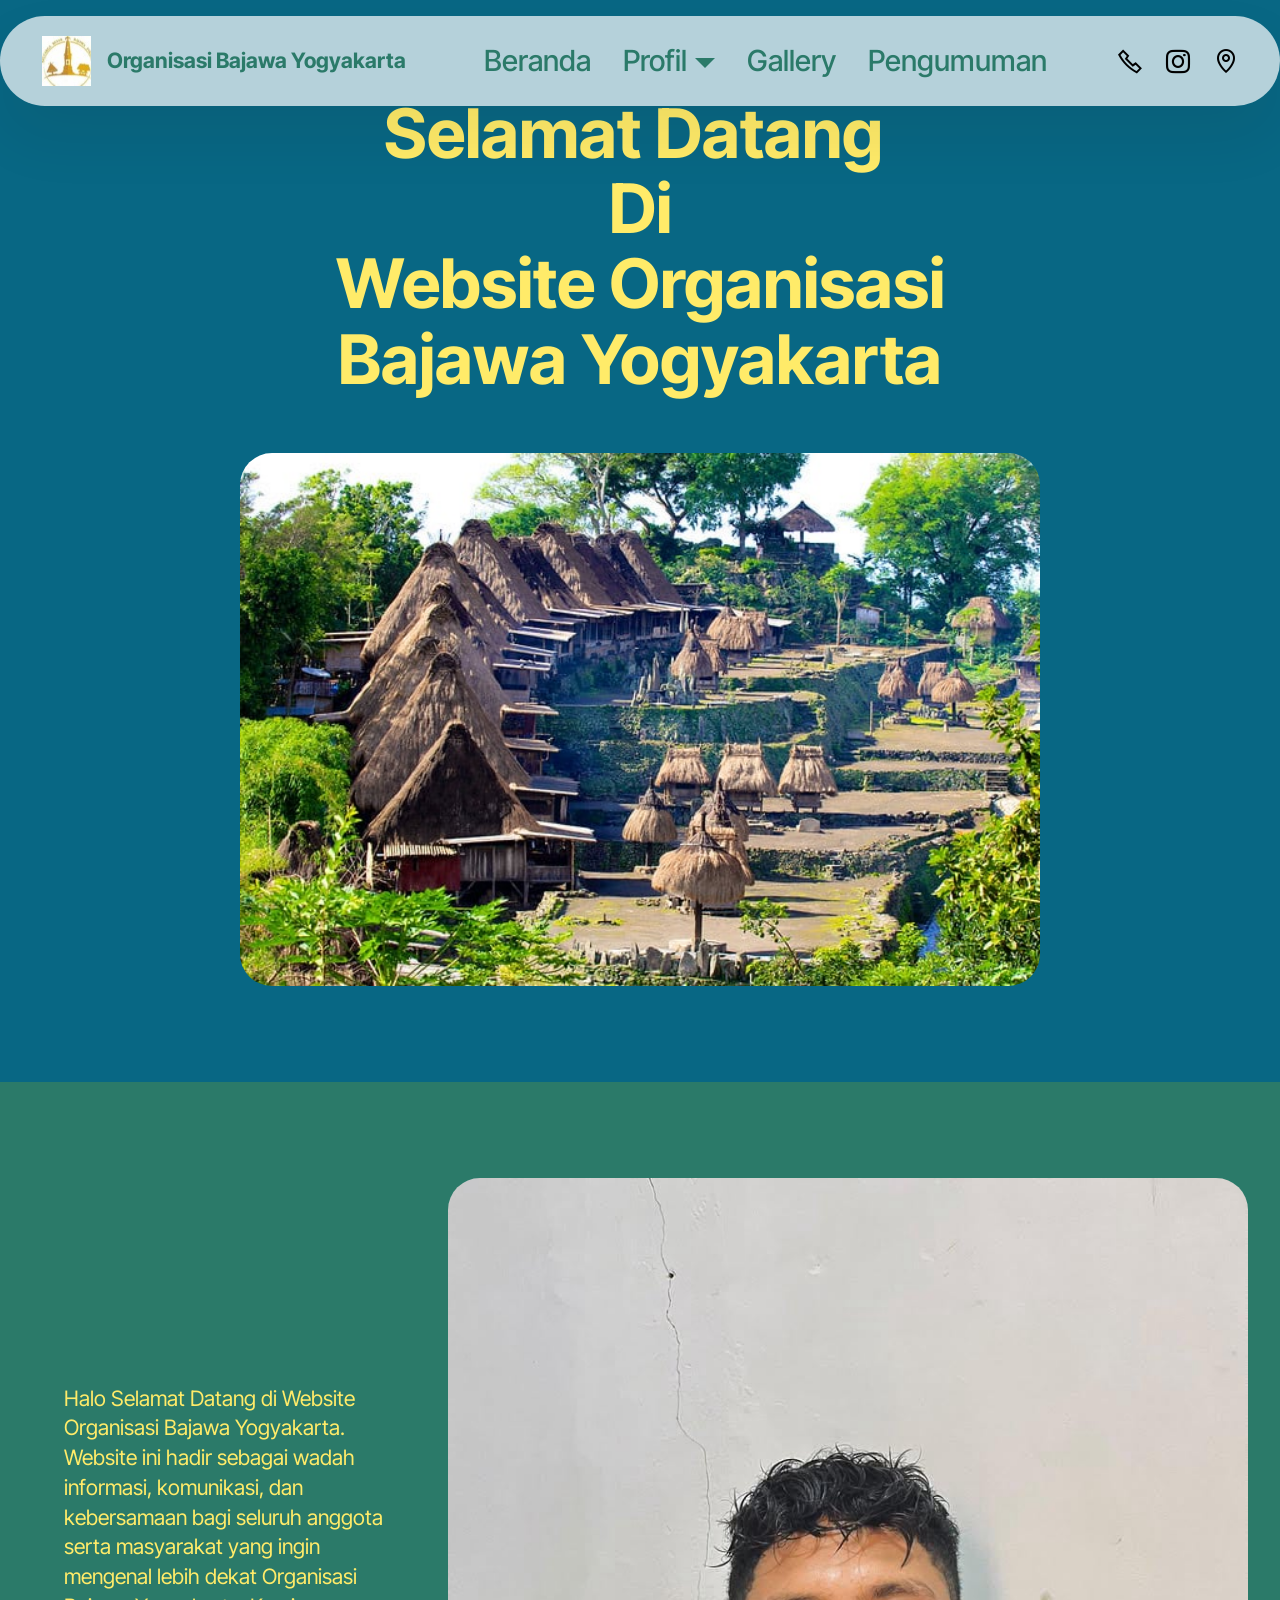
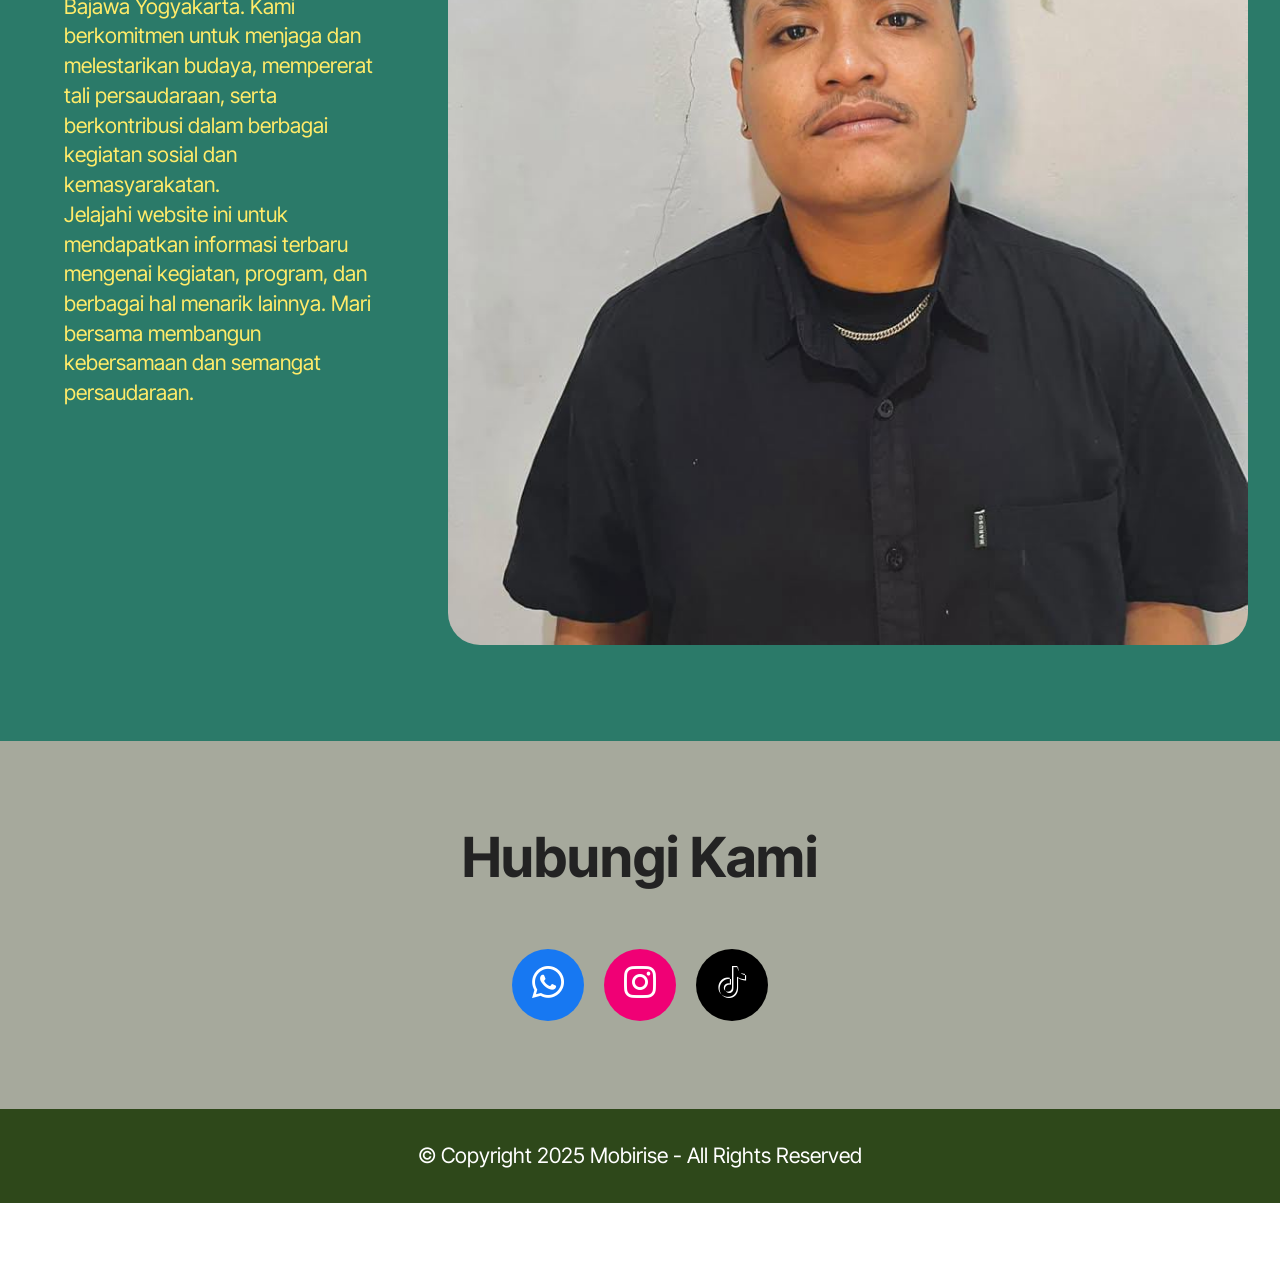
==== commit 9d95601b: "create github pages" ====
--- a/index.html
+++ b/index.html
@@ -21,7 +21,7 @@
   <link rel="stylesheet" href="assets/theme/css/style.css">
   <link rel="preload" href="https://fonts.googleapis.com/css?family=Inter+Tight:100,200,300,400,500,600,700,800,900,100i,200i,300i,400i,500i,600i,700i,800i,900i&display=swap" as="style" onload="this.onload=null;this.rel='stylesheet'">
   <noscript><link rel="stylesheet" href="https://fonts.googleapis.com/css?family=Inter+Tight:100,200,300,400,500,600,700,800,900,100i,200i,300i,400i,500i,600i,700i,800i,900i&display=swap"></noscript>
-  <link rel="preload" as="style" href="assets/mobirise/css/mbr-additional.css?v=qb7d9K"><link rel="stylesheet" href="assets/mobirise/css/mbr-additional.css?v=qb7d9K" type="text/css">
+  <link rel="preload" as="style" href="assets/mobirise/css/mbr-additional.css?v=PM1q9M"><link rel="stylesheet" href="assets/mobirise/css/mbr-additional.css?v=PM1q9M" type="text/css">
 
   
   
@@ -54,7 +54,7 @@
 				<ul class="navbar-nav nav-dropdown nav-right" data-app-modern-menu="true"><li class="nav-item">
 						<a class="nav-link link text-primary display-5" href="index.html">Beranda</a>
 					</li>
-					<li class="nav-item dropdown"><a class="nav-link link text-primary dropdown-toggle show display-5" href="https://mobiri.se" data-toggle="dropdown-submenu" data-bs-toggle="dropdown" data-bs-auto-close="outside" aria-expanded="false">Profil</a><div class="dropdown-menu show" aria-labelledby="dropdown-397" data-bs-popper="none"><a class="text-primary dropdown-item display-5" href="page4.html">Visi &amp; Misi</a><a class="text-primary show dropdown-item display-5" href="page5.html">Struktur Organisasi</a><a class="text-primary show dropdown-item display-5" href="page6.html">Sekretariat</a></div></li>
+					<li class="nav-item dropdown"><a class="nav-link link text-primary dropdown-toggle display-5" href="https://mobiri.se" data-toggle="dropdown-submenu" data-bs-toggle="dropdown" data-bs-auto-close="outside" aria-expanded="false">Profil</a><div class="dropdown-menu" aria-labelledby="dropdown-397"><a class="text-primary dropdown-item display-5" href="page4.html">Visi &amp; Misi</a><a class="text-primary show dropdown-item display-5" href="page5.html">Struktur Organisasi</a><a class="text-primary show dropdown-item display-5" href="page6.html">Sekretariat</a></div></li>
 					<li class="nav-item">
 						<a class="nav-link link text-primary display-5" href="page3.html">Gallery</a>
 					</li><li class="nav-item"><a class="nav-link link text-primary display-5" href="page7.html">Pengumuman</a></li></ul>
@@ -121,90 +121,34 @@
 	</div>
 </section>
 
-<section data-bs-version="5.1" class="header19 cid-uBt30iIko5 mbr-fullscreen" id="header19-2m">
-  
-
-  
-  
-  <div class="container">
-    <div class="row">
-      <div class="content-wrap col-12 col-md-8">
-        <h1 class="mbr-section-title mbr-fonts-style mb-4 display-1"><strong>Selamat Datang Di Website Organisasi Bajawa Yogyakarta</strong></h1>
-        <p class="mbr-fonts-style mbr-text mb-4 display-7">Website ini hadir sebagai wadah informasi, komunikasi, dan kebersamaan bagi seluruh anggota serta masyarakat yang ingin mengenal lebih dekat Organisasi Bajawa Yogyakarta. Kami berkomitmen untuk menjaga dan melestarikan budaya, mempererat tali persaudaraan, serta berkontribusi dalam berbagai kegiatan sosial dan kemasyarakatan.<br>Jelajahi website ini untuk mendapatkan informasi terbaru mengenai kegiatan, program, dan berbagai hal menarik lainnya. Mari bersama membangun kebersamaan dan semangat persaudaraan.</p>
-        
-        
-      </div>
-    </div>
-  </div>
-</section>
-
-<section data-bs-version="5.1" class="features4 cid-tMlEXTHLbS" id="features04-w">
-	
-	<div class="mbr-overlay"></div>
-	<div class="container">
-		<div class="row justify-content-center">
-			<div class="col-12 content-head">
-				<div class="mbr-section-head mb-5">
-					<h4 class="mbr-section-title mbr-fonts-style align-center mb-0 display-2"><strong>Foto Organisasi</strong></h4>
-					
-					
-				</div>
-			</div>
-		</div>
-		<div class="row">
-			<div class="item features-image col-12 col-md-6 col-lg-4 active">
-				<div class="item-wrapper">
-					<div class="item-img">
-						<img src="assets/images/whatsapp-image-2025-01-14-at-20.47.02-812x609.jpg" alt="Mobirise Website Builder">
-					</div>
-					
-
-				</div>
-			</div>
-			<div class="item features-image col-12 col-md-6 col-lg-4">
-				<div class="item-wrapper">
-					<div class="item-img">
-						<img src="assets/images/whatsapp-image-2025-01-14-at-20.46.58-812x609.jpg" alt="Mobirise Website Builder" data-slide-to="1" data-bs-slide-to="1">
-					</div>
-					
-				</div>
-			</div><div class="item features-image col-12 col-md-6 col-lg-4">
-				<div class="item-wrapper">
-					<div class="item-img">
-						<img src="assets/images/whatsapp-image-2025-01-14-at-20.46.58-1-812x609.jpg" alt="Mobirise Website Builder" data-slide-to="2" data-bs-slide-to="2">
-					</div>
-					
-				</div>
-			</div>
-			
-		</div>
-	</div>
-</section>
-
-<section data-bs-version="5.1" class="contacts2 map1 cid-tLdYHD757A" id="contacts02-9">
-
+<section data-bs-version="5.1" class="social4 cid-uBQWZfgfBF" id="social04-3b">
+    
+    
     
 
-    
     <div class="container">
-        <div class="mbr-section-head mb-5">
-            <h3 class="mbr-section-title mbr-fonts-style align-center mb-0 display-2"><strong>Silahkan Hubungi</strong></h3>
-            
-        </div>
-        <div class="row justify-content-center mt-4">
-            <div class="card col-12 col-md-5">
-                <div class="card-wrapper">
-                    <div class="text-wrapper">
-                        <h5 class="cardTitle mbr-fonts-style mb-2 display-5"><strong>Kontak</strong></h5>
-                    <ul class="list mbr-fonts-style display-7">
-                        <li class="mbr-text item-wrap"><span style="font-size: 1.4rem;">Phone : 081246245407</span><br></li>
-                        <li class="mbr-text item-wrap">WhatsApp : 081246245407&nbsp; &nbsp; &nbsp; &nbsp; &nbsp; &nbsp; </li><li class="mbr-text item-wrap">Instagram : bajawa_yogyakarta</li>
-                    </ul>
-                    </div>
+        <div class="media-container-row">
+            <div class="col-12">
+                <h3 class="mbr-section-title align-center mb-5 mbr-fonts-style display-2"><strong>Hubungi Kami</strong></h3>
+                <div class="social-list align-center">
+                    <a class="iconfont-wrapper bg-facebook m-2 " target="_blank" href="https://web.whatsapp.com/">
+                        <span class="socicon-whatsapp socicon"></span>
+                    </a>
+                    
+                    <a class="iconfont-wrapper bg-instagram m-2" href="https://www.instagram.com/bajawa_yogyakarta?igsh=MW43M2t3bXdybTNrYQ==" target="_blank">
+                        <span class="socicon-instagram socicon"></span>
+                    </a>
+                    
+                    
+                    
+                    
+                    
+                    <a class="iconfont-wrapper bg-tiktok m-2" href="https://www.tiktok.com/@bajawa.yogyakarta?_t=ZS-8tdhTe8EDrj&_r=1" target="_blank">
+                        <span class="socicon-tiktok socicon"></span>
+                    </a>
+                    
+                    
                 </div>
-            </div>
-            <div class="map-wrapper col-12 col-md-7">
-                <div class="google-map"><iframe frameborder="0" style="border:0" src="https://www.google.com/maps/embed/v1/place?key=AIzaSyB7QWkvlxV39ZsyKvhZRjPGVqlJFvxxNkw&amp;q=Sanggrahan, Maguwoharjo, Kec. Depok, Kabupaten Sleman, Daerah Istimewa Yogyakarta 55281" allowfullscreen=""></iframe></div>
             </div>
         </div>
     </div>
@@ -225,7 +169,7 @@
             </div>
         </div>
     </div>
-</section><section class="display-7" style="padding: 0;align-items: center;justify-content: center;flex-wrap: wrap;    align-content: center;display: flex;position: relative;height: 4rem;"><a href="https://mobiri.se/3613854" style="flex: 1 1;height: 4rem;position: absolute;width: 100%;z-index: 1;"><img alt="" style="height: 4rem;" src="[data-uri]"></a><p style="margin: 0;text-align: center;" class="display-7">&#8204;</p><a style="z-index:1" href="https://mobirise.com/builder/no-code-website-builder.html">No Code Website Builder</a></section><script src="assets/bootstrap/js/bootstrap.bundle.min.js"></script>  <script src="assets/smoothscroll/smooth-scroll.js"></script>  <script src="assets/ytplayer/index.js"></script>  <script src="assets/dropdown/js/navbar-dropdown.js"></script>  <script src="assets/theme/js/script.js"></script>  
+</section><section class="display-7" style="padding: 0;align-items: center;justify-content: center;flex-wrap: wrap;    align-content: center;display: flex;position: relative;height: 4rem;"><a href="https://mobiri.se/3613854" style="flex: 1 1;height: 4rem;position: absolute;width: 100%;z-index: 1;"><img alt="" style="height: 4rem;" src="[data-uri]"></a><p style="margin: 0;text-align: center;" class="display-7">&#8204;</p><a style="z-index:1" href="https://mobirise.com/builder/ai-website-builder.html">AI Website Software</a></section><script src="assets/bootstrap/js/bootstrap.bundle.min.js"></script>  <script src="assets/smoothscroll/smooth-scroll.js"></script>  <script src="assets/ytplayer/index.js"></script>  <script src="assets/dropdown/js/navbar-dropdown.js"></script>  <script src="assets/theme/js/script.js"></script>  
   
   
   <input name="animation" type="hidden">
--- a/assets/mobirise/css/mbr-additional.css
+++ b/assets/mobirise/css/mbr-additional.css
@@ -1429,150 +1429,15 @@
 .cid-uBQP2VMvKR .mbr-section-btn {
   color: #ffeb69;
 }
-.cid-uBt30iIko5 {
-  display: flex;
-  background-image: url("../../../assets/images/3732096a0d351e2dd28b42efb8204349.webp");
-}
-.cid-uBt30iIko5 .mbr-overlay {
-  background-color: #1f6463;
-  opacity: 0.8;
-}
-.cid-uBt30iIko5 .content-wrap {
-  padding: 5rem 1rem;
-}
-@media (min-width: 992px) {
-  .cid-uBt30iIko5 .content-wrap {
-    padding: 5rem 3rem;
-  }
-}
-@media (min-width: 768px) {
-  .cid-uBt30iIko5 {
-    align-items: center;
-  }
-  .cid-uBt30iIko5 .row {
-    justify-content: center;
-  }
-}
-@media (max-width: 991px) and (min-width: 768px) {
-  .cid-uBt30iIko5 .content-wrap {
-    min-width: 50%;
-  }
-}
-@media (max-width: 767px) {
-  .cid-uBt30iIko5 {
-    -webkit-align-items: center;
-    align-items: center;
-  }
-  .cid-uBt30iIko5 .mbr-row {
-    -webkit-justify-content: center;
-    justify-content: center;
-  }
-  .cid-uBt30iIko5 .content-wrap {
-    width: 100%;
-  }
-}
-.cid-uBt30iIko5 .mbr-section-title {
-  text-align: center;
-  color: #ffeb69;
-}
-.cid-uBt30iIko5 .mbr-text,
-.cid-uBt30iIko5 .mbr-section-btn {
-  text-align: center;
-  color: #9fe870;
-}
-.cid-uBt30iIko5 .mbr-description {
-  text-align: center;
-  color: #ffffff;
-}
-.cid-tMlEXTHLbS {
-  padding-top: 4rem;
-  padding-bottom: 6rem;
-  background-image: url("../../../assets/images/background-225x225.jpeg");
-}
-.cid-tMlEXTHLbS .mbr-overlay {
-  background: #fafafa;
-  opacity: 0.1;
-}
-.cid-tMlEXTHLbS img,
-.cid-tMlEXTHLbS .item-img {
-  width: 100%;
-  height: 100%;
-  object-fit: cover;
-}
-.cid-tMlEXTHLbS .item:focus,
-.cid-tMlEXTHLbS span:focus {
-  outline: none;
-}
-.cid-tMlEXTHLbS .item {
-  margin-bottom: 2rem;
-}
-@media (max-width: 767px) {
-  .cid-tMlEXTHLbS .item {
-    margin-bottom: 1rem;
-  }
-}
-.cid-tMlEXTHLbS .row {
-  margin-left: 0;
-  margin-right: 0;
-}
-.cid-tMlEXTHLbS .item {
-  padding: 0;
-  margin: 0;
-}
-.cid-tMlEXTHLbS .item-content {
-  margin-top: 2rem;
-  padding: 0 2.25rem 2.25rem;
-  display: flex;
-  flex-direction: column;
-  height: 100%;
-}
-@media (max-width: 767px) {
-  .cid-tMlEXTHLbS .item-content {
-    padding: 0 2rem 1.5rem;
-    margin-top: 1rem;
-  }
-}
-.cid-tMlEXTHLbS .item-wrapper {
-  position: relative;
-  background: #ffffff;
-  height: 100%;
-  display: flex;
-  flex-flow: column nowrap;
-}
-.cid-tMlEXTHLbS .item-wrapper .item-footer {
-  margin-top: auto;
-}
-.cid-tMlEXTHLbS .mbr-section-title {
-  color: #a0e1e1;
-  text-align: center;
-}
-.cid-tMlEXTHLbS .item-title {
-  text-align: left;
-}
-.cid-tMlEXTHLbS .item-subtitle {
-  text-align: left;
-}
-.cid-tMlEXTHLbS .mbr-text,
-.cid-tMlEXTHLbS .item .mbr-section-btn {
-  text-align: left;
-}
-.cid-tMlEXTHLbS .content-head {
-  max-width: 800px;
-}
-.cid-tMlEXTHLbS .mbr-section-subtitle,
-.cid-tMlEXTHLbS .mbr-section-head .mbr-section-btn {
-  color: #ffffff;
-  text-align: center;
-}
-.cid-tLdYHD757A {
-  padding-top: 6rem;
-  padding-bottom: 6rem;
-  background: #a6a99c;
-}
-.cid-tLdYHD757A .mbr-fallback-image.disabled {
+.cid-uBQWZfgfBF {
+  padding-top: 5rem;
+  padding-bottom: 5rem;
+  background-color: #a6a99c;
+}
+.cid-uBQWZfgfBF .mbr-fallback-image.disabled {
   display: none;
 }
-.cid-tLdYHD757A .mbr-fallback-image {
+.cid-uBQWZfgfBF .mbr-fallback-image {
   display: block;
   background-size: cover;
   background-position: center center;
@@ -1581,80 +1446,41 @@
   position: absolute;
   top: 0;
 }
-@media (max-width: 767px) {
-  .cid-tLdYHD757A .row {
-    text-align: center;
-  }
-  .cid-tLdYHD757A .row .map-wrapper {
-    margin-top: 1rem;
-  }
-}
-.cid-tLdYHD757A .google-map {
-  height: 100%;
-  position: relative;
-}
-.cid-tLdYHD757A .google-map iframe {
-  height: 100%;
-  width: 100%;
-}
-@media (max-width: 767px) {
-  .cid-tLdYHD757A .google-map iframe {
-    min-height: 350px;
-  }
-}
-.cid-tLdYHD757A .google-map [data-state-details] {
-  color: #6b6763;
-  height: 1.5em;
-  margin-top: -0.75em;
-  padding-left: 1.25rem;
-  padding-right: 1.25rem;
-  position: absolute;
+.cid-uBQWZfgfBF .bg-facebook {
+  background: #1778f2;
+  color: #ffffff;
+}
+.cid-uBQWZfgfBF .bg-facebook:hover {
+  background: #0b60cb;
+}
+.cid-uBQWZfgfBF .bg-instagram {
+  background: #f00075;
+  color: #ffffff;
+}
+.cid-uBQWZfgfBF .bg-instagram:hover {
+  background: #bd005c;
+}
+.cid-uBQWZfgfBF .bg-tiktok {
+  background: #000000;
+  color: #ffffff;
+}
+.cid-uBQWZfgfBF .bg-tiktok:hover {
+  background: #000000;
+}
+.cid-uBQWZfgfBF .iconfont-wrapper {
+  display: inline-block;
+  font-size: 32px;
+  border-radius: 50%;
+  width: 72px;
+  height: 72px;
+  line-height: 72px;
   text-align: center;
-  top: 50%;
-  width: 100%;
-}
-.cid-tLdYHD757A .google-map[data-state] {
-  background: #e9e5dc;
-}
-.cid-tLdYHD757A .google-map[data-state="loading"] [data-state-details] {
-  display: none;
-}
-.cid-tLdYHD757A .card-wrapper {
-  background: #ffffff;
-}
-@media (max-width: 767px) {
-  .cid-tLdYHD757A .card-wrapper {
-    padding: 2rem 1.5rem;
-  }
-}
-@media (min-width: 768px) {
-  .cid-tLdYHD757A .card-wrapper {
-    padding: 2.25rem;
-  }
-}
-.cid-tLdYHD757A .text-wrapper {
-  padding: 0 1rem;
-}
-@media (max-width: 767px) {
-  .cid-tLdYHD757A .cardTitle,
-  .cid-tLdYHD757A .item-wrap {
-    text-align: center;
-  }
-}
-.cid-tLdYHD757A ul {
-  list-style-type: none;
-  padding: 0;
-  margin: 0;
-}
-.cid-tLdYHD757A .list,
-.cid-tLdYHD757A .item-wrap {
-  color: #bcef9b;
-}
-.cid-tLdYHD757A .mbr-section-title {
-  color: #ffeb69;
-}
-.cid-tLdYHD757A .cardTitle {
-  color: #bcef9b;
+  transition: all 0.3s ease-in-out;
+}
+.cid-uBQWZfgfBF [class^="socicon-"]:before,
+.cid-uBQWZfgfBF [class*=" socicon-"]:before {
+  line-height: 55px;
+  padding: .6rem;
 }
 .cid-uByFgrS70x {
   padding-top: 2rem;
@@ -2235,6 +2061,7 @@
 .cid-uzS9wsIlYN .item-img {
   width: 100%;
   height: 100%;
+  height: 400px;
   object-fit: cover;
 }
 .cid-uzS9wsIlYN .item:focus,
@@ -2271,7 +2098,7 @@
 }
 .cid-uzS9wsIlYN .mbr-text,
 .cid-uzS9wsIlYN .mbr-section-btn {
-  color: #a6a99c;
+  color: #ffeb69;
   text-align: center;
 }
 .cid-uzS9wsIlYN .item-title {
@@ -2942,7 +2769,7 @@
 }
 .cid-uzRVyR48A6 .mbr-text,
 .cid-uzRVyR48A6 .mbr-section-btn {
-  color: #ffa25b;
+  color: #ffeb69;
 }
 .cid-uzRVyR48A6 img {
   width: 100%;
--- a/assets/mobirise/css/mbr-additional.css
+++ b/assets/mobirise/css/mbr-additional.css
@@ -1429,150 +1429,15 @@
 .cid-uBQP2VMvKR .mbr-section-btn {
   color: #ffeb69;
 }
-.cid-uBt30iIko5 {
-  display: flex;
-  background-image: url("../../../assets/images/3732096a0d351e2dd28b42efb8204349.webp");
-}
-.cid-uBt30iIko5 .mbr-overlay {
-  background-color: #1f6463;
-  opacity: 0.8;
-}
-.cid-uBt30iIko5 .content-wrap {
-  padding: 5rem 1rem;
-}
-@media (min-width: 992px) {
-  .cid-uBt30iIko5 .content-wrap {
-    padding: 5rem 3rem;
-  }
-}
-@media (min-width: 768px) {
-  .cid-uBt30iIko5 {
-    align-items: center;
-  }
-  .cid-uBt30iIko5 .row {
-    justify-content: center;
-  }
-}
-@media (max-width: 991px) and (min-width: 768px) {
-  .cid-uBt30iIko5 .content-wrap {
-    min-width: 50%;
-  }
-}
-@media (max-width: 767px) {
-  .cid-uBt30iIko5 {
-    -webkit-align-items: center;
-    align-items: center;
-  }
-  .cid-uBt30iIko5 .mbr-row {
-    -webkit-justify-content: center;
-    justify-content: center;
-  }
-  .cid-uBt30iIko5 .content-wrap {
-    width: 100%;
-  }
-}
-.cid-uBt30iIko5 .mbr-section-title {
-  text-align: center;
-  color: #ffeb69;
-}
-.cid-uBt30iIko5 .mbr-text,
-.cid-uBt30iIko5 .mbr-section-btn {
-  text-align: center;
-  color: #9fe870;
-}
-.cid-uBt30iIko5 .mbr-description {
-  text-align: center;
-  color: #ffffff;
-}
-.cid-tMlEXTHLbS {
-  padding-top: 4rem;
-  padding-bottom: 6rem;
-  background-image: url("../../../assets/images/background-225x225.jpeg");
-}
-.cid-tMlEXTHLbS .mbr-overlay {
-  background: #fafafa;
-  opacity: 0.1;
-}
-.cid-tMlEXTHLbS img,
-.cid-tMlEXTHLbS .item-img {
-  width: 100%;
-  height: 100%;
-  object-fit: cover;
-}
-.cid-tMlEXTHLbS .item:focus,
-.cid-tMlEXTHLbS span:focus {
-  outline: none;
-}
-.cid-tMlEXTHLbS .item {
-  margin-bottom: 2rem;
-}
-@media (max-width: 767px) {
-  .cid-tMlEXTHLbS .item {
-    margin-bottom: 1rem;
-  }
-}
-.cid-tMlEXTHLbS .row {
-  margin-left: 0;
-  margin-right: 0;
-}
-.cid-tMlEXTHLbS .item {
-  padding: 0;
-  margin: 0;
-}
-.cid-tMlEXTHLbS .item-content {
-  margin-top: 2rem;
-  padding: 0 2.25rem 2.25rem;
-  display: flex;
-  flex-direction: column;
-  height: 100%;
-}
-@media (max-width: 767px) {
-  .cid-tMlEXTHLbS .item-content {
-    padding: 0 2rem 1.5rem;
-    margin-top: 1rem;
-  }
-}
-.cid-tMlEXTHLbS .item-wrapper {
-  position: relative;
-  background: #ffffff;
-  height: 100%;
-  display: flex;
-  flex-flow: column nowrap;
-}
-.cid-tMlEXTHLbS .item-wrapper .item-footer {
-  margin-top: auto;
-}
-.cid-tMlEXTHLbS .mbr-section-title {
-  color: #a0e1e1;
-  text-align: center;
-}
-.cid-tMlEXTHLbS .item-title {
-  text-align: left;
-}
-.cid-tMlEXTHLbS .item-subtitle {
-  text-align: left;
-}
-.cid-tMlEXTHLbS .mbr-text,
-.cid-tMlEXTHLbS .item .mbr-section-btn {
-  text-align: left;
-}
-.cid-tMlEXTHLbS .content-head {
-  max-width: 800px;
-}
-.cid-tMlEXTHLbS .mbr-section-subtitle,
-.cid-tMlEXTHLbS .mbr-section-head .mbr-section-btn {
-  color: #ffffff;
-  text-align: center;
-}
-.cid-tLdYHD757A {
-  padding-top: 6rem;
-  padding-bottom: 6rem;
-  background: #a6a99c;
-}
-.cid-tLdYHD757A .mbr-fallback-image.disabled {
+.cid-uBQWZfgfBF {
+  padding-top: 5rem;
+  padding-bottom: 5rem;
+  background-color: #a6a99c;
+}
+.cid-uBQWZfgfBF .mbr-fallback-image.disabled {
   display: none;
 }
-.cid-tLdYHD757A .mbr-fallback-image {
+.cid-uBQWZfgfBF .mbr-fallback-image {
   display: block;
   background-size: cover;
   background-position: center center;
@@ -1581,80 +1446,41 @@
   position: absolute;
   top: 0;
 }
-@media (max-width: 767px) {
-  .cid-tLdYHD757A .row {
-    text-align: center;
-  }
-  .cid-tLdYHD757A .row .map-wrapper {
-    margin-top: 1rem;
-  }
-}
-.cid-tLdYHD757A .google-map {
-  height: 100%;
-  position: relative;
-}
-.cid-tLdYHD757A .google-map iframe {
-  height: 100%;
-  width: 100%;
-}
-@media (max-width: 767px) {
-  .cid-tLdYHD757A .google-map iframe {
-    min-height: 350px;
-  }
-}
-.cid-tLdYHD757A .google-map [data-state-details] {
-  color: #6b6763;
-  height: 1.5em;
-  margin-top: -0.75em;
-  padding-left: 1.25rem;
-  padding-right: 1.25rem;
-  position: absolute;
+.cid-uBQWZfgfBF .bg-facebook {
+  background: #1778f2;
+  color: #ffffff;
+}
+.cid-uBQWZfgfBF .bg-facebook:hover {
+  background: #0b60cb;
+}
+.cid-uBQWZfgfBF .bg-instagram {
+  background: #f00075;
+  color: #ffffff;
+}
+.cid-uBQWZfgfBF .bg-instagram:hover {
+  background: #bd005c;
+}
+.cid-uBQWZfgfBF .bg-tiktok {
+  background: #000000;
+  color: #ffffff;
+}
+.cid-uBQWZfgfBF .bg-tiktok:hover {
+  background: #000000;
+}
+.cid-uBQWZfgfBF .iconfont-wrapper {
+  display: inline-block;
+  font-size: 32px;
+  border-radius: 50%;
+  width: 72px;
+  height: 72px;
+  line-height: 72px;
   text-align: center;
-  top: 50%;
-  width: 100%;
-}
-.cid-tLdYHD757A .google-map[data-state] {
-  background: #e9e5dc;
-}
-.cid-tLdYHD757A .google-map[data-state="loading"] [data-state-details] {
-  display: none;
-}
-.cid-tLdYHD757A .card-wrapper {
-  background: #ffffff;
-}
-@media (max-width: 767px) {
-  .cid-tLdYHD757A .card-wrapper {
-    padding: 2rem 1.5rem;
-  }
-}
-@media (min-width: 768px) {
-  .cid-tLdYHD757A .card-wrapper {
-    padding: 2.25rem;
-  }
-}
-.cid-tLdYHD757A .text-wrapper {
-  padding: 0 1rem;
-}
-@media (max-width: 767px) {
-  .cid-tLdYHD757A .cardTitle,
-  .cid-tLdYHD757A .item-wrap {
-    text-align: center;
-  }
-}
-.cid-tLdYHD757A ul {
-  list-style-type: none;
-  padding: 0;
-  margin: 0;
-}
-.cid-tLdYHD757A .list,
-.cid-tLdYHD757A .item-wrap {
-  color: #bcef9b;
-}
-.cid-tLdYHD757A .mbr-section-title {
-  color: #ffeb69;
-}
-.cid-tLdYHD757A .cardTitle {
-  color: #bcef9b;
+  transition: all 0.3s ease-in-out;
+}
+.cid-uBQWZfgfBF [class^="socicon-"]:before,
+.cid-uBQWZfgfBF [class*=" socicon-"]:before {
+  line-height: 55px;
+  padding: .6rem;
 }
 .cid-uByFgrS70x {
   padding-top: 2rem;
@@ -2235,6 +2061,7 @@
 .cid-uzS9wsIlYN .item-img {
   width: 100%;
   height: 100%;
+  height: 400px;
   object-fit: cover;
 }
 .cid-uzS9wsIlYN .item:focus,
@@ -2271,7 +2098,7 @@
 }
 .cid-uzS9wsIlYN .mbr-text,
 .cid-uzS9wsIlYN .mbr-section-btn {
-  color: #a6a99c;
+  color: #ffeb69;
   text-align: center;
 }
 .cid-uzS9wsIlYN .item-title {
@@ -2942,7 +2769,7 @@
 }
 .cid-uzRVyR48A6 .mbr-text,
 .cid-uzRVyR48A6 .mbr-section-btn {
-  color: #ffa25b;
+  color: #ffeb69;
 }
 .cid-uzRVyR48A6 img {
   width: 100%;
